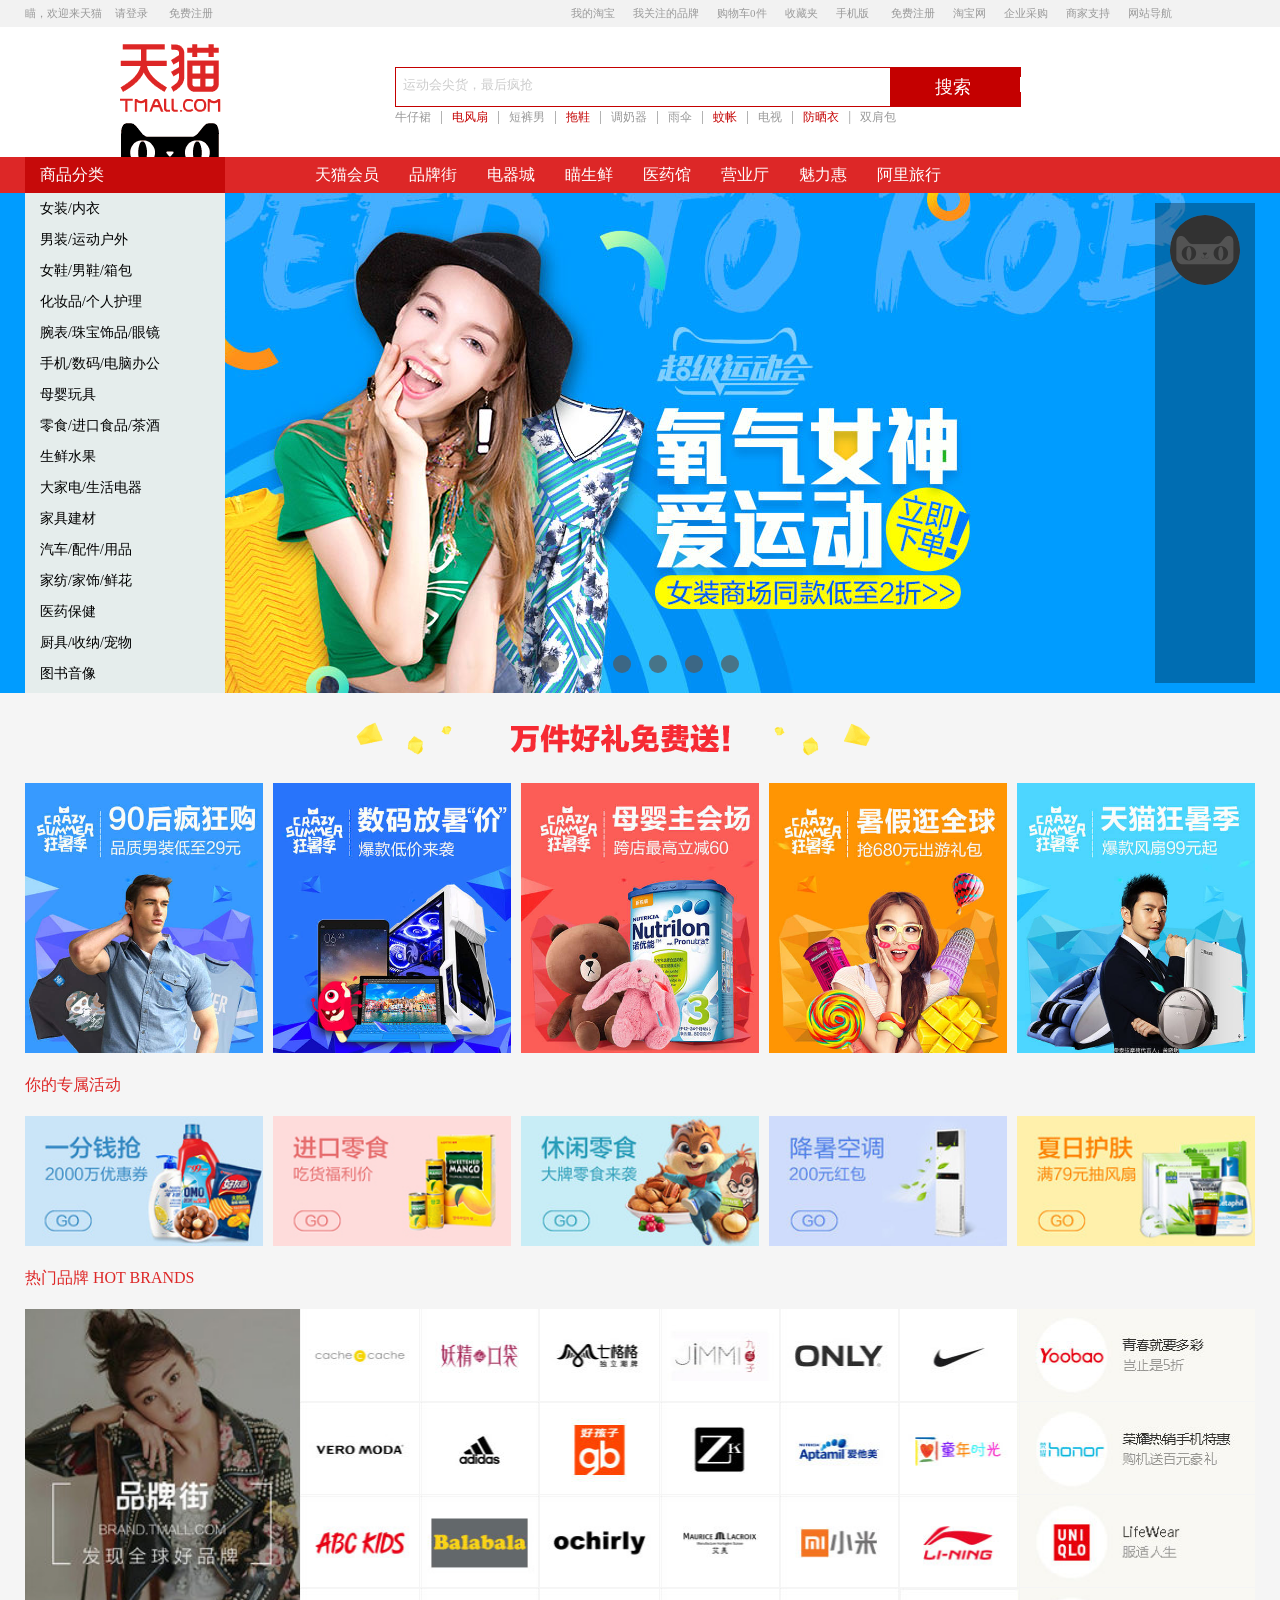
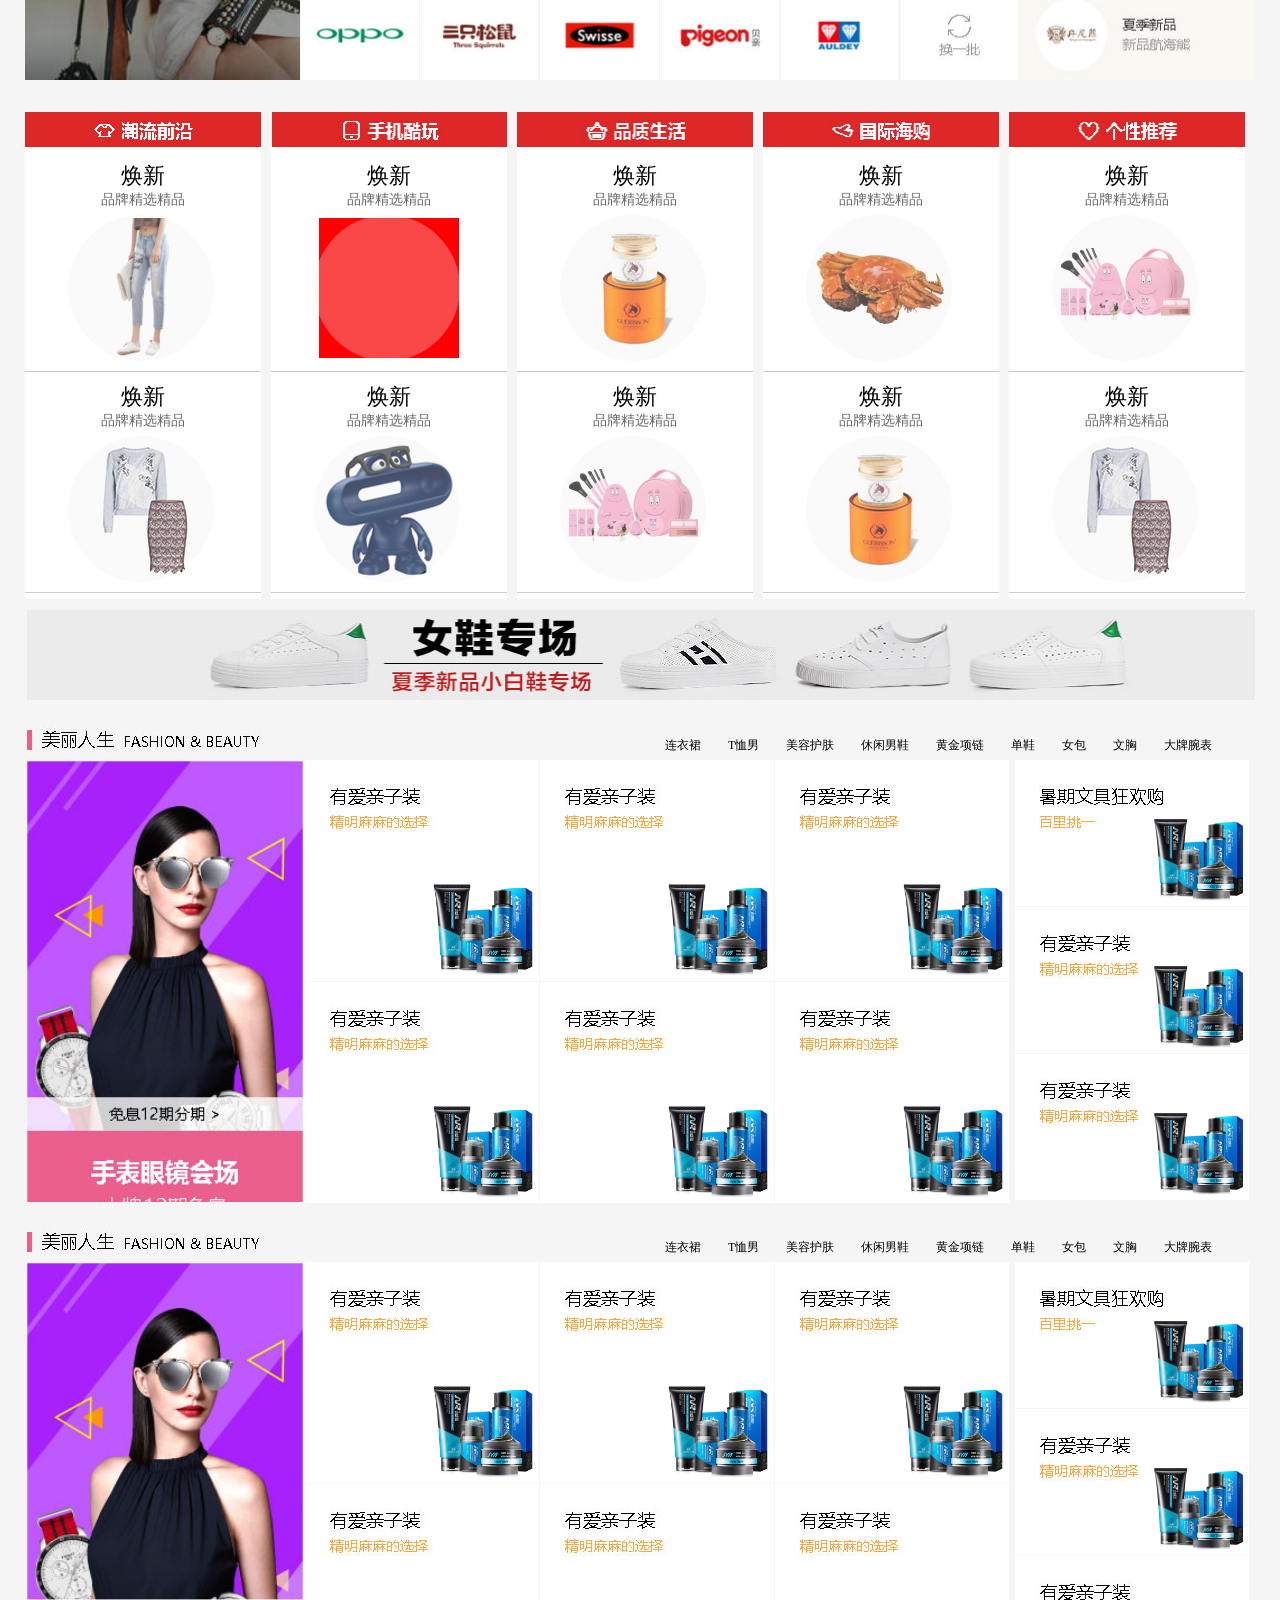
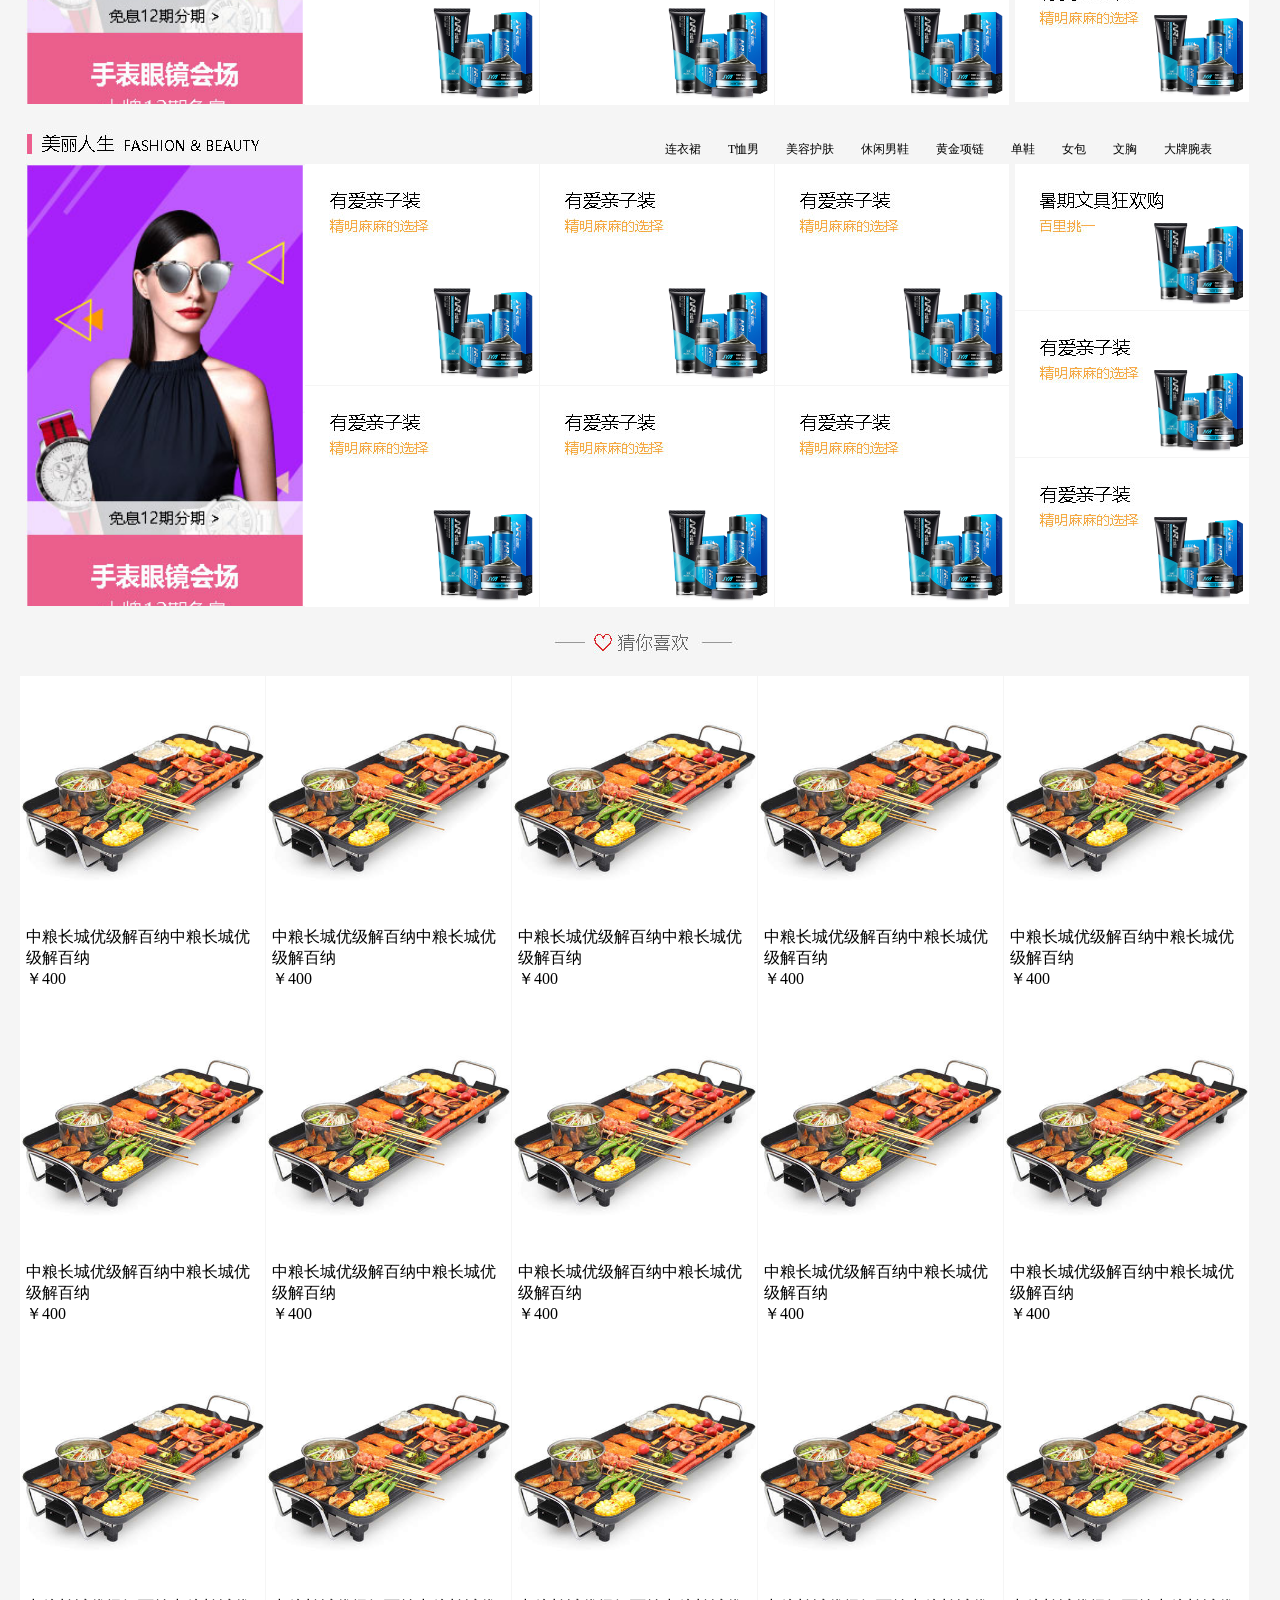
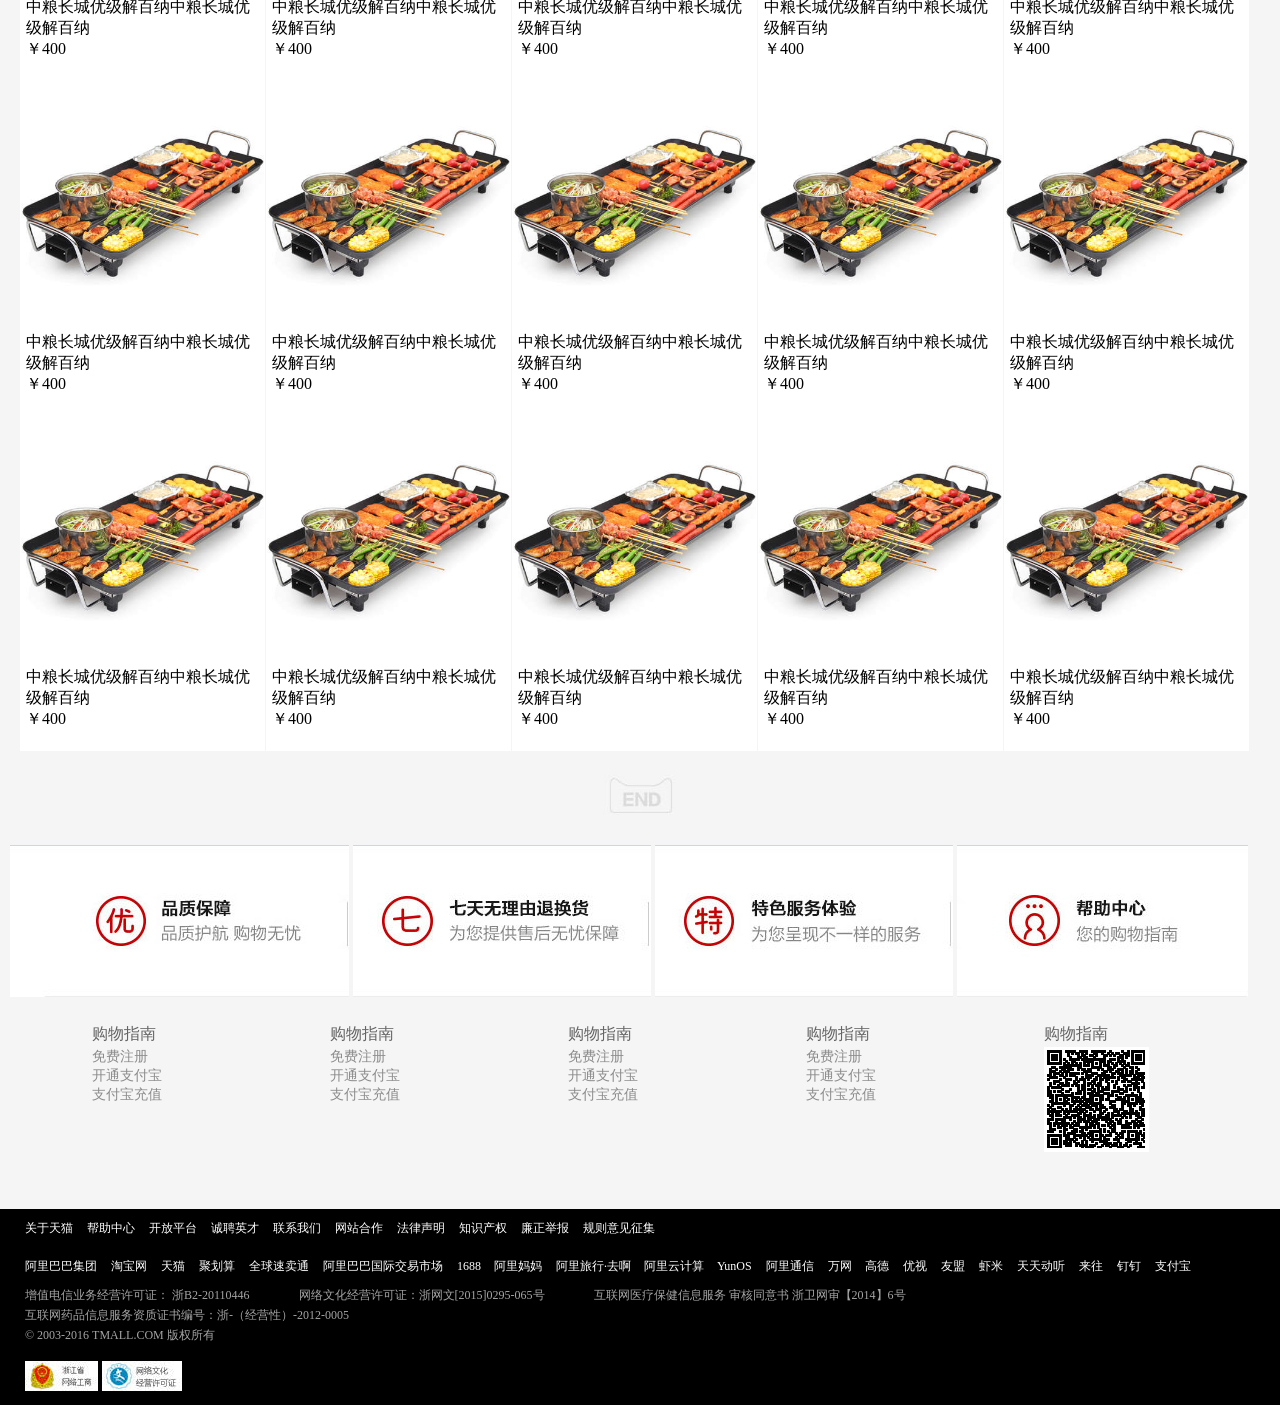
==== index.html @ 9fd73466 "'tianmao'" ====
<!DOCTYPE HTML PUBLIC "-//W3C//DTD HTML 4.01//EN" "http://www.w3.org/TR/html4/strict.dtd">
<html lang="en">
<head>
	<meta http-equiv="Content-Type" content="text/html;charset=UTF-8">
	<title>Document</title>
    <link rel="stylesheet" href="css/index.css">
    
    <script src="js/function.js"></script>
    <script src="js/hover.js"></script>
    <script src="js/animate.js"></script>
    <script src="js/index.js"></script>
</head>
<body>
<!-- 顶部内容开始 -->
<div class="top-box">
	<div class="top-mid">
		<div class="top-left" style="">
		    <span>瞄，欢迎来天猫</span>
            <a href="">请登录</a>
            <a href="">免费注册</a>
        </div>
        <div class="top-right">
            <div class="top-right-one toprightone" >
                 <a href="">我的淘宝</a>
                 <div class="top-right-one-xl">
                 	<a href="">已买到的宝贝</a>
                 	<a href="">已卖出的宝贝</a>
                 </div>
            </div>
            <div class="top-right-one">
                 <a href="">我关注的品牌</a>
            </div>
            <div class="top-right-one">
                 <a href="">购物车0件</a>
            </div>

            <div class="top-right-one toprightone" >
                 <a href="">收藏夹</a>
                 <div class="top-right-one-xl">
                 	<a href="">收藏的宝贝</a>
                 	<a href="">收藏的店铺</a>
                 </div>
            </div>

            <div class="top-right-two toprightone" >
                 <a href="">手机版</a>
                 <div class="top-right-one-xl1 top-right-one-xl">
                 	<img src="img/topxl.png" alt="">
                 </div>
            </div>

            <div class="top-right-one">
                 <a href="">免费注册</a>
            </div>
            <div class="top-right-one">
                 <a href="">淘宝网</a>
            </div>
            <div class="top-right-one">
                 <a href="">企业采购</a>
            </div>

            <div class="top-right-one toprightone " >
                 <a href="">商家支持</a>
                 <div class="top-right-one-xl top-right-one-xl2">
                 	<span>商家</span></br>
                 	<span>商家中心</span>
                 	<span>商家入驻</span></br>
                 	<span>运营服务</span>
                 	<span>商家品控</span></br>
                 	<span>商家中心</span>
                 	<span>商家入驻</span></br>
                 	<span>运营服务</span>
                 	<span>商家品控</span></br>
                 	<div class="xuxian">
                 	  <span>帮助</span></br>
                 	  <span>帮助中心</span>
                 	</div>
                 </div>
            </div>

            <div class="top-right-one toprightone" >
                 <a href="">网站导航</a>
                 <div class="top-right-one-xl top-right-one-xl3">
                 	<div class="top-right-one-xl31">
                 		<span>商家</span></br>
                 	<span>商家中心</span>
                 	<span>商家入驻</span></br>
                 	<span>运营服务</span>
                 	<span>商家品控</span></br>
                 	<span>商家中心</span>
                 	<span>商家入驻</span></br>
                 	<span>运营服务</span>
                 	<span>商家品控</span></br>
                 	</div>
                 	<div class="top-right-one-xl31">
                 		<span>商家</span></br>
                 	<span>商家中心</span>
                 	<span>商家入驻</span></br>
                 	<span>运营服务</span>
                 	<span>商家品控</span></br>
                 	<span>商家中心</span>
                 	<span>商家入驻</span></br>
                 	<span>运营服务</span>
                 	<span>商家品控</span></br>
                 	</div>
                 	<div class="top-right-one-xl31 top-right-one-xl33">
                 		<span>商家</span></br>
                 	<span>商家中心</span>
                 	<span>商家入驻</span></br>
                 	<span>运营服务</span>
                 	<span>商家品控</span></br>
                 	<span>商家中心</span>
                 	<span>商家入驻</span></br>
                 	<span>运营服务</span>
                 	<span>商家品控</span></br>
                 	</div>
                 	<div class="top-right-one-xl31  top-right-one-xl32">
                 		<span>商家</span></br>
                 	<span>商家中心</span>
                 	<span>商家入驻</span></br>
                 	<span>运营服务</span>
                 	<span>商家品控</span></br>
                 	<span>商家中心</span>
                 	<span>商家入驻</span></br>
                 	<span>运营服务</span>
                 	<span>商家品控</span></br>
                 	</div>
                 </div>
            </div>
        </div>
	</div>
</div>
<!-- 顶部内容结束 -->
<!-- search部分开始 -->
<div class="search-box">
	<div class="search-mid">
		<img src="img/logo.gif" style="float:left;">
		<div class="search-mid-right">
			<div class="search">
			    <input type="text" name="search-left" size="78" value="  运动会尖货，最后疯抢"style="margin-top:9px;" >

			    <div class="search-right">
			    	<span>搜索</span>
			    </div>
			</div>
			<div class="search-right-foot">
				<a href="">牛仔裙</a>
					<span>|</span>
				<a href="" class="style1">电风扇</a>
					<span>|</span>
				<a href="">短裤男</a>
					<span>|</span>
				<a href="" class="style1">拖鞋</a>
					<span>|</span>
				<a href="">调奶器</a>
					<span>|</span>
				<a href="">雨伞</a>
					<span>|</span>
				<a href="" class="style1">蚊帐</a>
					<span>|</span>
				<a href="">电视</a>
					<span>|</span>
				<a href="" class="style1">防晒衣</a>
					<span>|</span>
				<a href="">双肩包</a>
			</div>
		</div>
	</div>
</div>
<!-- search部分结束 -->
<!-- 导航部分开始 -->
<div class="navigation-box">
	<div class="navigation-mid">
		<div class="navigation-left">
			<span class="navigation-left-zi">商品分类</span>
		</div>
		<div class="navigation-right">
		    <div class="navigation-right1">
		         <a href=""><img src="img/tianmaoc.png" alt=""></a>
		         <img src="img/xiaomao.png" class="xiaomao" alt="">
		    </div>
		    <div class="navigation-right1">
		         <a href=""><img src="img/tianmaogj.png" alt=""></a>
		         <img src="img/xiaomao.png" class="xiaomao" alt="">
		    </div>
		    <div class="navigation-right1">
		        <a href="">天猫会员</a>
		        <img src="img/xiaomao.png" class="xiaomao" alt="">
		    </div>
		    <div class="navigation-right1">
		        <a href="">品牌街</a>
		        <img src="img/xiaomao.png" class="xiaomao" alt="">
		    </div>
		    <div class="navigation-right1">
		        <a href="">电器城</a>
		        <img src="img/xiaomao.png" class="xiaomao" alt="">
		    </div>
		    <div class="navigation-right1">
		        <a href="">瞄生鲜</a>
		        <img src="img/xiaomao.png" class="xiaomao" alt="">
		    </div>
		    <div class="navigation-right1">
		        <a href="">医药馆</a>
		        <img src="img/xiaomao.png" class="xiaomao" alt="">
		    </div>
		    <div class="navigation-right1">
		        <a href="">营业厅</a>
		        <img src="img/xiaomao.png" class="xiaomao" alt="">
		    </div>
		    <div class="navigation-right1">
		        <a href="">魅力惠</a>
		        <img src="img/xiaomao.png" class="xiaomao" alt="">
		    </div>
		    <div class="navigation-right1">
		        <a href="">阿里旅行</a>
		        <img src="img/xiaomao.png" class="xiaomao" alt="">
		    </div>
		    </div>
	    </div>
    </div>
</div>
<!-- 导航部分结束 -->
<!-- banner部分开始 -->
<div style="position:relative;">
   <div class="banner-bo">
       <a href="">
       <div class="banner-box banner-box1">
	       <div class="bj bannerbeijin1"></div>
       </div>
       </a>	
       <a href="">
       <div class="banner-box banner-box2">
	       <div class="bj bannerbeijin2"></div>
       </div>
       </a>
       <a href="">	   
       <div class="banner-box banner-box3">
	       <div class="bj bannerbeijin3"></div>
       </div>
       </a>
       <a href="">
       <div class="banner-box banner-box4">
	       <div class="bj bannerbeijin4"></div>
       </div>
       </a>
       <a href="">
       <div class="banner-box banner-box5">
	       <div class="bj bannerbeijin5"></div>
       </div>
       </a>
       <a href="">
       <div class="banner-box banner-box6">
	       <div class="bj bannerbeijin6"></div>
       </div>
       </a>
       <ul class="bbn">
       	<li></li>
       	<li></li>
       	<li></li>
       	<li></li>
       	<li></li>
       	<li></li>
       </ul>
   </div>
   <div class="banner-left">
        <div class="li1">
			<a href=""><div class="banner-left1">女装/内衣</div></a>
			<div class="yc">
				<div class="yc1">
					<div class="yc1-min">
					   <div class="yc1m">当季流行
					   </div>
					   <div class="yc1s">
					   	<span>秋季皮衣</span>
					   	<span>时尚大衣</span>
					   	<span>秋季皮草</span>
					   	<span>秋季皮裤</span>
					   	<span>秋季翻毛</span>
					   	<span>秋季流苏</span>
					   	<span>秋季真皮皮革</span>
					   	<span>秋季真皮</span>
					   </div>
					</div>
					<div class="yc1-min"><div>精选上装</div></div>
					<div class="yc1-min">烂漫裙装</div>
					<div class="yc1-min">女士下装</div>
					<div class="yc1-min">特色女装</div>
					<div class="yc1-min">文胸塑身</div>
					<div class="yc1-min">家居服</div>
					<div class="yc1-min">内裤背心</div>
					<div class="yc1-min">袜类</div>
				</div>
                <div class="yc2"></div>
			</div>
	    </div>
	    <div class="li1">
			<a href=""><div class="banner-left1">男装/运动户外</div></a>
			<div class="yc"></div>
	    </div>
		<div class="li1">	
			<a href=""><div class="banner-left1">女鞋/男鞋/箱包</div></a>
			<div class="yc"></div>
	    </div>
		<div class="li1">	
			<a href=""><div class="banner-left1">化妆品/个人护理</div></a>
			<div class="yc"></div>
	    </div>
		<div class="li1">	
			<a href=""><div class="banner-left1">腕表/珠宝饰品/眼镜</div></a>
			<div class="yc"></div>
	    </div>
		<div class="li1">	
			<a href=""><div class="banner-left1">手机/数码/电脑办公</div></a>
			<div class="yc"></div>
	    </div>
		<div class="li1">	
			<a href=""><div class="banner-left1">母婴玩具</div></a>
			<div class="yc"></div>
	    </div>
		<div class="li1">	
			<a href=""><div class="banner-left1">零食/进口食品/茶酒</div></a>
			<div class="yc"></div>
	    </div>
		<div class="li1">	
			<a href=""><div class="banner-left1">生鲜水果</div></a>
			<div class="yc"></div>
	    </div>
		<div class="li1">	
			<a href=""><div class="banner-left1">大家电/生活电器</div></a>
			<div class="yc"></div>
	    </div>
		<div class="li1">	
			<a href=""><div class="banner-left1">家具建材</div></a>
			<div class="yc"></div>
	    </div>
		<div class="li1">	
			<a href=""><div class="banner-left1">汽车/配件/用品</div></a>
			<div class="yc"></div>
	    </div>
		<div class="li1">	
			<a href=""><div class="banner-left1">家纺/家饰/鲜花</div></a>
			<div class="yc"></div>
	    </div>
		<div class="li1">	
			<a href=""><div class="banner-left1">医药保健</div></a>
			<div class="yc"></div>
	    </div>
		<div class="li1">	
			<a href=""><div class="banner-left1">厨具/收纳/宠物</div></a>
			<div class="yc"></div>
	    </div>
		<div class="li1">	
			<a href=""><div class="banner-left1">图书音像</div></a>
			<div class="yc"></div>
	    </div>
	</div> 
	<!-- <img src="img/yashua.jpg" style="position:absolute; bottom:10px; right:0;" alt=""> -->
<!-- 	<div class="banner-mid">
	     <img src="img/bannermid1" alt="">
	     <img src="img/bannermid2" alt="">
	</div> -->
	<div class="banner-right">
        <div class="banner-rightd"></div>
	    <div class="banner-right1">
	    </div>
	    <!-- <div class="banner-rightt">
	    	<span>hi你好</span>
	    </div> -->
	</div>
</div>
<!-- banner部分结束 -->
<!-- content部分开始 -->
<!-- content-1部分开始 -->

<div class="content1-box floor">
	<img src="img/wanjian.png" style="margin-left:295px;margin-top:25px;" alt="">
</div>
<!-- content-1部分结束 -->
<!-- content-2部分开始 -->
<div class="content-2-box floor">
	<div class="content-2-little">
	    <img src="img/wanjian1.jpg" class="wanjian2-little-img">
	</div>
	<div class="content-2-little">
		<img src="img/wanjian2.jpg" class="wanjian2-little-img">
	</div>
	<div class="content-2-little">
		<img src="img/wanjian3.jpg" class="wanjian2-little-img">
	</div>
	<div class="content-2-little">
		<img src="img/wanjian4.jpg" class="wanjian2-little-img">
	</div>
	<div class="content-2-little" style="margin-right:0;">
		<img src="img/wanjian5.jpg" class="wanjian2-little-img">
	</div>
</div>
<!-- content-2部分结束 -->
<!-- content-3部分开始 -->
<div class="content-3-box floor">
	<span>你的专属活动</span>
</div>
<!-- content-3部分结束 -->
<!-- content-4部分开始 -->
<div class="content-4-box floor">
	<div class="content-4-little">
	    <img src="img/nide1.jpg" class="wanjian4-little-img">
	</div>
	<div class="content-4-little">
		<img src="img/nide2.jpg" class="wanjian4-little-img">
	</div>
	<div class="content-4-little">
		<img src="img/nide3.jpg" class="wanjian4-little-img">
	</div>
	<div class="content-4-little">
		<img src="img/nide4.jpg" class="wanjian4-little-img">
	</div>
	<div class="content-4-little" style="margin-right:0;">
		<img src="img/nide5.jpg" class="wanjian4-little-img">
	</div>
</div>
<!-- content-4部分结束 -->
<!-- content-5部分开始 -->
<div class="content-5-box">
	<span>热门品牌 HOT BRANDS</span>
</div>
<!-- content-5部分结束 -->
<!-- content-6部分开始 -->
<div class="content-6-box floor">
	<div class="content-6-left">
		<img src="img/content-6-left.jpg" alt="">
		


	</div>
	<div class="content-6-center">
		<div class="content-6-center-little">
			<img src="img/a1.jpg" alt="">
			<div class="content-6-center-littlezz">
			</div>
			<div class="content-6-center-littlezx">
				<span>优惠卷 ￥50</span>
				<div class="dijijinru">点击进入</div>
			</div>
		</div>
		<div class="content-6-center-little">
		
			<img src="img/a02.jpg" alt="">
			<div class="content-6-center-littlezz">
			</div>
			<div class="content-6-center-littlezx">
				<span>优惠卷 ￥50</span>
				<div class="dijijinru">点击进入</div>
			</div>
		</div>
		<div class="content-6-center-little">
			<img src="img/a03.jpg" alt="">
			<div class="content-6-center-littlezz">
			</div>
			<div class="content-6-center-littlezx">
				<span>优惠卷 ￥50</span>
				<div class="dijijinru">点击进入</div>
			</div>
		</div>
		<div class="content-6-center-little">
			<img src="img/a04.jpg" alt="">
			<div class="content-6-center-littlezz">
			</div>
			<div class="content-6-center-littlezx">
				<span>优惠卷 ￥50</span>
				<div class="dijijinru">点击进入</div>
			</div>
		</div>
		<div class="content-6-center-little">
			<img src="img/a05.jpg" alt="">
			<div class="content-6-center-littlezz">
			</div>
			<div class="content-6-center-littlezx">
				<span>优惠卷 ￥50</span>
				<div class="dijijinru">点击进入</div>
			</div>
		</div>
		<div class="content-6-center-little">
			<img src="img/a06.jpg" alt="">
			<div class="content-6-center-littlezz">
			</div>
			<div class="content-6-center-littlezx">
				<span>优惠卷 ￥50</span>
				<div class="dijijinru">点击进入</div>
			</div>
		</div>
		<div class="content-6-center-little">
			<img src="img/a07.jpg" alt="">
			<div class="content-6-center-littlezz">
			</div>
			<div class="content-6-center-littlezx">
				<span>优惠卷 ￥50</span>
				<div class="dijijinru">点击进入</div>
			</div>
		</div>
		<div class="content-6-center-little">
			<img src="img/a08.jpg" alt="">
			<div class="content-6-center-littlezz">
			</div>
			<div class="content-6-center-littlezx">
				<span>优惠卷 ￥50</span>
				<div class="dijijinru">点击进入</div>
			</div>
		</div>
		<div class="content-6-center-little">
			<img src="img/a09.jpg" alt="">
			<div class="content-6-center-littlezz">
			</div>
			<div class="content-6-center-littlezx">
				<span>优惠卷 ￥50</span>
				<div class="dijijinru">点击进入</div>
			</div>
		</div>
		<div class="content-6-center-little">
			<img src="img/a10.jpg" alt="">
			<div class="content-6-center-littlezz">
			</div>
			<div class="content-6-center-littlezx">
				<span>优惠卷 ￥50</span>
				<div class="dijijinru">点击进入</div>
			</div>
		</div>
		<div class="content-6-center-little">
			<img src="img/a11.jpg" alt="">
			<div class="content-6-center-littlezz">
			</div>
			<div class="content-6-center-littlezx">
				<span>优惠卷 ￥50</span>
				<div class="dijijinru">点击进入</div>
			</div>
		</div>
		<div class="content-6-center-little">
			<img src="img/a12.jpg" alt="">
			<div class="content-6-center-littlezz">
			</div>
			<div class="content-6-center-littlezx">
				<span>优惠卷 ￥50</span>
				<div class="dijijinru">点击进入</div>
			</div>
		</div>
		<div class="content-6-center-little">
			<img src="img/a13.jpg" alt="">
			<div class="content-6-center-littlezz">
			</div>
			<div class="content-6-center-littlezx">
				<span>优惠卷 ￥50</span>
				<div class="dijijinru">点击进入</div>
			</div>
		</div>
		<div class="content-6-center-little">
			<img src="img/a14.jpg" alt="">
			<div class="content-6-center-littlezz">
			</div>
			<div class="content-6-center-littlezx">
				<span>优惠卷 ￥50</span>
				<div class="dijijinru">点击进入</div>
			</div>
		</div>
		<div class="content-6-center-little">
			<img src="img/a15.jpg" alt="">
			<div class="content-6-center-littlezz">
			</div>
			<div class="content-6-center-littlezx">
				<span>优惠卷 ￥50</span>
				<div class="dijijinru">点击进入</div>
			</div>
		</div>
		<div class="content-6-center-little">
			<img src="img/a16.jpg" alt="">
			<div class="content-6-center-littlezz">
			</div>
			<div class="content-6-center-littlezx">
				<span>优惠卷 ￥50</span>
				<div class="dijijinru">点击进入</div>
			</div>
		</div>
		<div class="content-6-center-little">
			<img src="img/a17.jpg" alt="">
			<div class="content-6-center-littlezz">
			</div>
			<div class="content-6-center-littlezx">
				<span>优惠卷 ￥50</span>
				<div class="dijijinru">点击进入</div>
			</div>
		</div>
		<div class="content-6-center-little">
			<img src="img/a18.jpg" alt="">
			<div class="content-6-center-littlezz">
			</div>
			<div class="content-6-center-littlezx">
				<span>优惠卷 ￥50</span>
				<div class="dijijinru">点击进入</div>
			</div>
		</div>
		<div class="content-6-center-little">
			<img src="img/a19.jpg" alt="">
			<div class="content-6-center-littlezz">
			</div>
			<div class="content-6-center-littlezx">
				<span>优惠卷 ￥50</span>
				<div class="dijijinru">点击进入</div>
			</div>
		</div>
		<div class="content-6-center-little">
			<img src="img/a20.jpg" alt="">
			<div class="content-6-center-littlezz">
			</div>
			<div class="content-6-center-littlezx">
				<span>优惠卷 ￥50</span>
				<div class="dijijinru">点击进入</div>
			</div>
		</div>
		<div class="content-6-center-little">
			<img src="img/a21.jpg" alt="">
			<div class="content-6-center-littlezz">
			</div>
			<div class="content-6-center-littlezx">
				<span>优惠卷 ￥50</span>
				<div class="dijijinru">点击进入</div>
			</div>
		</div>
		<div class="content-6-center-little">
			<img src="img/a22.jpg" alt="">
			<div class="content-6-center-littlezz">
			</div>
			<div class="content-6-center-littlezx">
				<span>优惠卷 ￥50</span>
				<div class="dijijinru">点击进入</div>
			</div>
		</div>
		<div class="content-6-center-little">
			<img src="img/a23.jpg" alt="">
			<div class="content-6-center-littlezz">
			</div>
			<div class="content-6-center-littlezx">
				<span>优惠卷 ￥50</span>
				<div class="dijijinru">点击进入</div>
			</div>
		</div>
		<div class="content-6-center-little">
			<img src="img/a24.jpg" alt="">
			<div class="content-6-center-littlezz">
			</div>
			<div class="content-6-center-littlezx">
				<span>优惠卷 ￥50</span>
				<div class="dijijinru">点击进入</div>
			</div>
		</div>
	</div>
	<div class="content-6-right">
		<div class="content-6-right-little">
			<img src="img/b01.jpg" alt="">
		</div>
		<div class="content-6-right-little">
			<img src="img/b02.jpg" alt="">
		</div>
		<div class="content-6-right-little">
			<img src="img/b03.jpg" alt="">
		</div>
		<div class="content-6-right-little">
			<img src="img/b04.jpg" alt="">
		</div>
	</div>
</div>
<!-- content-6部分结束 -->

<!-- content-7部分开始-->
<div class="content-7-box floor">
	<div class="content-7-middle">
	   <img src="img/content-7-1.jpg" alt="">
	   <div  class="content-7-middlel">
	     <div class="content-7-middlez">焕新</div>
	     <div  class="content-7-middlez1">品牌精选精品</div>
	   	 <div  class="content-7-middlezz"><img src="img/content71.jpg" alt=""></div>
	   	 <div class="content-7zz"></div>
	   </div> 
	   <div  class="content-7-middlel">
	     <div class="content-7-middlez">焕新</div>
	     <div  class="content-7-middlez1">品牌精选精品</div>
	   	 <div  class="content-7-middlezz"><img src="img/content72.jpg" alt=""></div>
	   	 <div class="content-7zz"></div>
	   </div>	
	</div>

    <div class="content-7-middle">
	   <img src="img/content-7-2.jpg" alt="">
	   <div  class="content-7-middlel">
	     <div class="content-7-middlez">焕新</div>
	     <div  class="content-7-middlez1">品牌精选精品</div>
	   	 <div  class="content-7-middlezz"><img src="img/content73.jpg" alt=""></div>
	   	 <div class="content-7zz"></div>
	   </div> 
	   <div  class="content-7-middlel">
	     <div class="content-7-middlez">焕新</div>
	     <div  class="content-7-middlez1">品牌精选精品</div>
	   	 <div  class="content-7-middlezz"><img src="img/content74.jpg" alt=""></div>
	   	 <div class="content-7zz"></div>
	   </div>	
	</div>

	<div class="content-7-middle">
	   <img src="img/content-7-3.jpg" alt="">
	   <div  class="content-7-middlel">
	     <div class="content-7-middlez">焕新</div>
	     <div  class="content-7-middlez1">品牌精选精品</div>
	   	 <div  class="content-7-middlezz"><img src="img/content78.jpg" alt=""></div>
	   	 <div class="content-7zz"></div>
	   </div> 
	   <div  class="content-7-middlel">
	     <div class="content-7-middlez">焕新</div>
	     <div  class="content-7-middlez1">品牌精选精品</div>
	   	 <div  class="content-7-middlezz"><img src="img/content76.jpg" alt=""></div>
	   	 <div class="content-7zz"></div>
	   </div>	
	</div>

	<div class="content-7-middle">
	   <img src="img/content-7-4.jpg" alt="">
	   <div  class="content-7-middlel">
	     <div class="content-7-middlez">焕新</div>
	     <div  class="content-7-middlez1">品牌精选精品</div>
	   	 <div  class="content-7-middlezz"><img src="img/content77.jpg" alt=""></div>
	   	 <div class="content-7zz"></div>
	   </div> 
	   <div  class="content-7-middlel">
	     <div class="content-7-middlez">焕新</div>
	     <div  class="content-7-middlez1">品牌精选精品</div>
	   	 <div  class="content-7-middlezz"><img src="img/content78.jpg" alt=""></div>
	   	 <div class="content-7zz"></div>
	   </div>	 
	</div>
	<div class="content-7-middle">
	   <img src="img/content-7-5.jpg" alt="">
	   <div  class="content-7-middlel">
	     <div class="content-7-middlez">焕新</div>
	     <div  class="content-7-middlez1">品牌精选精品</div>
	   	 <div  class="content-7-middlezz"><img src="img/content76.jpg" alt=""></div>
	   	 <div class="content-7zz"></div>
	   </div> 
	   <div  class="content-7-middlel">
	     <div class="content-7-middlez">焕新</div>
	     <div  class="content-7-middlez1">品牌精选精品</div>
	   	 <div  class="content-7-middlezz"><img src="img/content72.jpg" alt=""></div>
	   	 <div class="content-7zz"></div>
	   </div>	
	</div>

</div>
<!-- content-7部分结束-->
<!-- content-8部分开始 -->
 <div class="content-8-box ">
 	<img src="img/content-7.jpg" alt="">
 </div>
<!-- content-8部分结束 -->
<!-- content-9部分开始 -->
 <div class="content-9-box floor">
 	<div class="content-9-top">
 		<img src="img/content-9.jpg" alt="">
 		<div class="content-9-top-right">
 			<a href="">连衣裙</a>
 			<a href="">T恤男</a>
 			<a href="">美容护肤</a>
 			<a href="">休闲男鞋</a>
 			<a href="">黄金项链</a>
 			<a href="">单鞋</a>
 			<a href="">女包</a>
 			<a href="">文胸</a>
 			<a href="">大牌腕表</a>

 		</div>
 	</div>
 	<div class="content-9-bottom">
 		<div class="content-9-bottom-left">
 			<img src="img/content-9-left.jpg" alt="">
 			<!-- <div class="content9zz"></div> -->
 		</div>
 		<div class="content-9-bottom-mid">
 		    <div class="content-9-bottom-mid1">
 		        <div class="content9ll">
 		           <img src="img/content921.jpg" alt="">
 		           <img src="img/content91.jpg" alt="" class="content9li">
 		        </div>
 		        <div class="content9ll">
 		           <img src="img/content921.jpg" alt="">
 		           <img src="img/content91.jpg" alt="" class="content9li">
 		        </div>
 		    </div>
 			<div class="content-9-bottom-mid1">
 		        <div class="content9ll">
 		           <img src="img/content921.jpg" alt="">
 		           <img src="img/content91.jpg" alt="" class="content9li">
 		        </div>
 		        <div class="content9ll">
 		           <img src="img/content921.jpg" alt="">
 		           <img src="img/content91.jpg" alt="" class="content9li">
 		        </div>
 		    </div>
 		    <div class="content-9-bottom-mid1">
 		        <div class="content9ll">
 		           <img src="img/content921.jpg" alt="">
 		           <img src="img/content91.jpg" alt="" class="content9li">
 		        </div>
 		        <div class="content9ll">
 		           <img src="img/content921.jpg" alt="">
 		           <img src="img/content91.jpg" alt="" class="content9li">
 		        </div>
 		    </div>
 		</div>
 		<div class="content-9-bottom-right">
            <div class="content9ll content9lq">
 		           <img src="img/content931.jpg" alt="">
 		           <img src="img/content91.jpg" alt="" class="content9li contentlw">
 		    </div>
 		    <div class="content9ll content9lq">
 		           <img src="img/content921.jpg" alt="">
 		           <img src="img/content91.jpg" alt="" class="content9li  contentlw">
 		    </div>
 		    <div class="content9ll content9lq">
 		           <img src="img/content921.jpg" alt="">
 		           <img src="img/content91.jpg" alt="" class="content9li  contentlw">
 		    </div>
 		</div>
 	</div>
 </div>
<!-- content-9部分结束 -->
<!-- content-9部分开始 -->
 <div class="content-9-box floor">
 	<div class="content-9-top">
 		<img src="img/content-9.jpg" alt="">
 		<div class="content-9-top-right">
 			<a href="">连衣裙</a>
 			<a href="">T恤男</a>
 			<a href="">美容护肤</a>
 			<a href="">休闲男鞋</a>
 			<a href="">黄金项链</a>
 			<a href="">单鞋</a>
 			<a href="">女包</a>
 			<a href="">文胸</a>
 			<a href="">大牌腕表</a>

 		</div>
 	</div>
 	<div class="content-9-bottom">
 		<div class="content-9-bottom-left">
 			<img src="img/content-9-left.jpg" alt="">
 			<!-- <div class="content9zz"></div> -->
 		</div>
 		<div class="content-9-bottom-mid">
 		    <div class="content-9-bottom-mid1">
 		        <div class="content9ll">
 		           <img src="img/content921.jpg" alt="">
 		           <img src="img/content91.jpg" alt="" class="content9li">
 		        </div>
 		        <div class="content9ll">
 		           <img src="img/content921.jpg" alt="">
 		           <img src="img/content91.jpg" alt="" class="content9li">
 		        </div>
 		    </div>
 			<div class="content-9-bottom-mid1">
 		        <div class="content9ll">
 		           <img src="img/content921.jpg" alt="">
 		           <img src="img/content91.jpg" alt="" class="content9li">
 		        </div>
 		        <div class="content9ll">
 		           <img src="img/content921.jpg" alt="">
 		           <img src="img/content91.jpg" alt="" class="content9li">
 		        </div>
 		    </div>
 		    <div class="content-9-bottom-mid1">
 		        <div class="content9ll">
 		           <img src="img/content921.jpg" alt="">
 		           <img src="img/content91.jpg" alt="" class="content9li">
 		        </div>
 		        <div class="content9ll">
 		           <img src="img/content921.jpg" alt="">
 		           <img src="img/content91.jpg" alt="" class="content9li">
 		        </div>
 		    </div>
 		</div>
 		<div class="content-9-bottom-right">
            <div class="content9ll content9lq">
 		           <img src="img/content931.jpg" alt="">
 		           <img src="img/content91.jpg" alt="" class="content9li contentlw">
 		    </div>
 		    <div class="content9ll content9lq">
 		           <img src="img/content921.jpg" alt="">
 		           <img src="img/content91.jpg" alt="" class="content9li  contentlw">
 		    </div>
 		    <div class="content9ll content9lq">
 		           <img src="img/content921.jpg" alt="">
 		           <img src="img/content91.jpg" alt="" class="content9li  contentlw">
 		    </div>
 		</div>
 	</div>
 </div>
<!-- content-9部分结束 -->
<!-- content-9部分开始 -->
 <div class="content-9-box floor">
 	<div class="content-9-top">
 		<img src="img/content-9.jpg" alt="">
 		<div class="content-9-top-right">
 			<a href="">连衣裙</a>
 			<a href="">T恤男</a>
 			<a href="">美容护肤</a>
 			<a href="">休闲男鞋</a>
 			<a href="">黄金项链</a>
 			<a href="">单鞋</a>
 			<a href="">女包</a>
 			<a href="">文胸</a>
 			<a href="">大牌腕表</a>

 		</div>
 	</div>
 	<div class="content-9-bottom">
 		<div class="content-9-bottom-left">
 			<img src="img/content-9-left.jpg" alt="">
 			<!-- <div class="content9zz"></div> -->
 		</div>
 		<div class="content-9-bottom-mid">
 		    <div class="content-9-bottom-mid1">
 		        <div class="content9ll">
 		           <img src="img/content921.jpg" alt="">
 		           <img src="img/content91.jpg" alt="" class="content9li">
 		        </div>
 		        <div class="content9ll">
 		           <img src="img/content921.jpg" alt="">
 		           <img src="img/content91.jpg" alt="" class="content9li">
 		        </div>
 		    </div>
 			<div class="content-9-bottom-mid1">
 		        <div class="content9ll">
 		           <img src="img/content921.jpg" alt="">
 		           <img src="img/content91.jpg" alt="" class="content9li">
 		        </div>
 		        <div class="content9ll">
 		           <img src="img/content921.jpg" alt="">
 		           <img src="img/content91.jpg" alt="" class="content9li">
 		        </div>
 		    </div>
 		    <div class="content-9-bottom-mid1">
 		        <div class="content9ll">
 		           <img src="img/content921.jpg" alt="">
 		           <img src="img/content91.jpg" alt="" class="content9li">
 		        </div>
 		        <div class="content9ll">
 		           <img src="img/content921.jpg" alt="">
 		           <img src="img/content91.jpg" alt="" class="content9li">
 		        </div>
 		    </div>
 		</div>
 		<div class="content-9-bottom-right">
            <div class="content9ll content9lq">
 		           <img src="img/content931.jpg" alt="">
 		           <img src="img/content91.jpg" alt="" class="content9li contentlw">
 		    </div>
 		    <div class="content9ll content9lq">
 		           <img src="img/content921.jpg" alt="">
 		           <img src="img/content91.jpg" alt="" class="content9li  contentlw">
 		    </div>
 		    <div class="content9ll content9lq">
 		           <img src="img/content921.jpg" alt="">
 		           <img src="img/content91.jpg" alt="" class="content9li  contentlw">
 		    </div>
 		</div>
 	</div>
 </div>
<!-- content-9部分结束 -->
<!-- content-10部分开始 -->
<div class="content10-box"><img src="img/content10.jpg" alt=""></div>
<!-- content-10部分结束 -->
<!-- content11部分开始 -->
<div class="content11-box floor">
	<div class="content11-1">
		<div class="content11-11"><img src="img/content11-11.jpg" alt=""></div>
		<div class="content11-12">中粮长城优级解百纳中粮长城优级解百纳</br>￥400
		</div>
	</div>
	<div class="content11-1">
		<div class="content11-11"><img src="img/content11-11.jpg" alt=""></div>
		<div class="content11-12">中粮长城优级解百纳中粮长城优级解百纳</br>￥400
		</div>
	</div>
	<div class="content11-1">
		<div class="content11-11"><img src="img/content11-11.jpg" alt=""></div>
		<div class="content11-12">中粮长城优级解百纳中粮长城优级解百纳</br>￥400
		</div>
	</div>
	<div class="content11-1">
		<div class="content11-11"><img src="img/content11-11.jpg" alt=""></div>
		<div class="content11-12">中粮长城优级解百纳中粮长城优级解百纳</br>￥400
		</div>
	</div>
	<div class="content11-1">
		<div class="content11-11"><img src="img/content11-11.jpg" alt=""></div>
		<div class="content11-12">中粮长城优级解百纳中粮长城优级解百纳</br>￥400
		</div>
	</div>
</div>
<div class="content11-box">
	<div class="content11-1">
		<div class="content11-11"><img src="img/content11-11.jpg" alt=""></div>
		<div class="content11-12">中粮长城优级解百纳中粮长城优级解百纳</br>￥400
		</div>
	</div>
	<div class="content11-1">
		<div class="content11-11"><img src="img/content11-11.jpg" alt=""></div>
		<div class="content11-12">中粮长城优级解百纳中粮长城优级解百纳</br>￥400
		</div>
	</div>
	<div class="content11-1">
		<div class="content11-11"><img src="img/content11-11.jpg" alt=""></div>
		<div class="content11-12">中粮长城优级解百纳中粮长城优级解百纳</br>￥400
		</div>
	</div>
	<div class="content11-1">
		<div class="content11-11"><img src="img/content11-11.jpg" alt=""></div>
		<div class="content11-12">中粮长城优级解百纳中粮长城优级解百纳</br>￥400
		</div>
	</div>
	<div class="content11-1">
		<div class="content11-11"><img src="img/content11-11.jpg" alt=""></div>
		<div class="content11-12">中粮长城优级解百纳中粮长城优级解百纳</br>￥400
		</div>
	</div>
</div>
<div class="content11-box">
	<div class="content11-1">
		<div class="content11-11"><img src="img/content11-11.jpg" alt=""></div>
		<div class="content11-12">中粮长城优级解百纳中粮长城优级解百纳</br>￥400
		</div>
	</div>
	<div class="content11-1">
		<div class="content11-11"><img src="img/content11-11.jpg" alt=""></div>
		<div class="content11-12">中粮长城优级解百纳中粮长城优级解百纳</br>￥400
		</div>
	</div>
	<div class="content11-1">
		<div class="content11-11"><img src="img/content11-11.jpg" alt=""></div>
		<div class="content11-12">中粮长城优级解百纳中粮长城优级解百纳</br>￥400
		</div>
	</div>
	<div class="content11-1">
		<div class="content11-11"><img src="img/content11-11.jpg" alt=""></div>
		<div class="content11-12">中粮长城优级解百纳中粮长城优级解百纳</br>￥400
		</div>
	</div>
	<div class="content11-1">
		<div class="content11-11"><img src="img/content11-11.jpg" alt=""></div>
		<div class="content11-12">中粮长城优级解百纳中粮长城优级解百纳</br>￥400
		</div>
	</div>
</div>
<div class="content11-box">
	<div class="content11-1">
		<div class="content11-11"><img src="img/content11-11.jpg" alt=""></div>
		<div class="content11-12">中粮长城优级解百纳中粮长城优级解百纳</br>￥400
		</div>
	</div>
	<div class="content11-1">
		<div class="content11-11"><img src="img/content11-11.jpg" alt=""></div>
		<div class="content11-12">中粮长城优级解百纳中粮长城优级解百纳</br>￥400
		</div>
	</div>
	<div class="content11-1">
		<div class="content11-11"><img src="img/content11-11.jpg" alt=""></div>
		<div class="content11-12">中粮长城优级解百纳中粮长城优级解百纳</br>￥400
		</div>
	</div>
	<div class="content11-1">
		<div class="content11-11"><img src="img/content11-11.jpg" alt=""></div>
		<div class="content11-12">中粮长城优级解百纳中粮长城优级解百纳</br>￥400
		</div>
	</div>
	<div class="content11-1">
		<div class="content11-11"><img src="img/content11-11.jpg" alt=""></div>
		<div class="content11-12">中粮长城优级解百纳中粮长城优级解百纳</br>￥400
		</div>
	</div>
</div>
<div class="content11-box">
	<div class="content11-1">
		<div class="content11-11"><img src="img/content11-11.jpg" alt=""></div>
		<div class="content11-12">中粮长城优级解百纳中粮长城优级解百纳</br>￥400
		</div>
	</div>
	<div class="content11-1">
		<div class="content11-11"><img src="img/content11-11.jpg" alt=""></div>
		<div class="content11-12">中粮长城优级解百纳中粮长城优级解百纳</br>￥400
		</div>
	</div>
	<div class="content11-1">
		<div class="content11-11"><img src="img/content11-11.jpg" alt=""></div>
		<div class="content11-12">中粮长城优级解百纳中粮长城优级解百纳</br>￥400
		</div>
	</div>
	<div class="content11-1">
		<div class="content11-11"><img src="img/content11-11.jpg" alt=""></div>
		<div class="content11-12">中粮长城优级解百纳中粮长城优级解百纳</br>￥400
		</div>
	</div>
	<div class="content11-1">
		<div class="content11-11"><img src="img/content11-11.jpg" alt=""></div>
		<div class="content11-12">中粮长城优级解百纳中粮长城优级解百纳</br>￥400
		</div>
	</div>
</div>
<!-- content11部分结束 -->
<!-- end部分开始 -->
<div class="end">
	<img src="img/end.jpg" alt="">
</div>
<!-- end部分结束 -->

<!-- bottom部分开始 -->
<div class="bottom1">
	<img src="img/bottom1.jpg" alt="">
	<img src="img/bottom2.jpg" alt="">
	<img src="img/bottom3.jpg" alt="">
	<img src="img/bottom4.jpg" alt="">
</div>
<div class="bottom2">
	<div class="bottom2-little1">
		<span>购物指南</span>
		<a href="">免费注册</a><br/>
		<a href="">开通支付宝</a><br/>
		<a href="">支付宝充值</a><br/>
	</div>
	<div class="bottom2-little1">
		<span>购物指南</span>
		<a href="">免费注册</a><br/>
		<a href="">开通支付宝</a><br/>
		<a href="">支付宝充值</a><br/>
	</div>
	<div class="bottom2-little1">
		<span>购物指南</span>
		<a href="">免费注册</a><br/>
		<a href="">开通支付宝</a><br/>
		<a href="">支付宝充值</a><br/>
	</div>
	<div class="bottom2-little1">
		<span>购物指南</span>
		<a href="">免费注册</a><br/>
		<a href="">开通支付宝</a><br/>
		<a href="">支付宝充值</a><br/>
	</div>
		<div class="bottom2-little1">
		<span>购物指南</span>
		<img src="img/ewm.png" alt="">
		
	</div>
</div>
<!-- bottom部分结束 -->
<!-- foot部分开始 -->
<div class="foot-box">
	<div class="foot-mid">
	 <a>关于天猫</a>
	 <a>帮助中心</a>
	 <a>开放平台</a>
	 <a>诚聘英才</a>
	 <a>联系我们</a>
     <a>网站合作</a>
	 <a>法律声明</a>
	 <a>知识产权</a>
	 <a>廉正举报</a>
	 <a>规则意见征集</a>
	 <br/>
	     <a>阿里巴巴集团</a>
	 <a>淘宝网</a>
	 <a>天猫</a>
	 <a>聚划算</a>
	 <a>全球速卖通</a>
     <a>阿里巴巴国际交易市场</a>
	 <a>1688 </a>
	 <a>阿里妈妈</a>
	 <a>阿里旅行·去啊 </a>
	 <a>阿里云计算 </a>
	 <a href="">YunOS</a>
	 <a href="">阿里通信</a>
	 <a href="">万网 </a>
	 <a href="">高德</a>
	 <a href="">优视</a>
	 <a href="">友盟</a>
	 <a href="">虾米</a>
	 <a href="">天天动听</a>
	 <a href="">来往</a>
	 <a href="">钉钉</a>
	 <a href="">支付宝</a>

	 <br/> 
	 <span>增值电信业务经营许可证： 浙B2-20110446</span>
	 <span>网络文化经营许可证：浙网文[2015]0295-065号</span>
	 <span>互联网医疗保健信息服务 审核同意书 浙卫网审【2014】6号</span>
	 <br/>
	 <span>互联网药品信息服务资质证书编号：浙-（经营性）-2012-0005 </span>
	 <br/>
	 <span>© 2003-2016 TMALL.COM 版权所有</span>
	 <br/>  
	 <img src="img/foot1.jpg" alt="">   
	 <img src="img/foot2.jpg" alt="">   

	</div>
</div>

<!-- foot部分结束 -->
<div class="righta">
    <div class="right1"><img src="img/search00.jpg" alt=""></div>
	
</div>

<div class="rightt"></div>
<!-- 楼层跳转 -->
<div class="floor-bar">
    <span>
         
         <a class="floorzz">时尚</br>名品</a>
    </span>
    <span>
         
         <a class="floorzz">时尚</br>鞋靴</a>
    </span>
    <span>
         
         <a class="floorzz">潮流</br>箱包</a>
    </span>
    <span>
         <img src="img/floor4.jpg" alt="">
         <a class="floorzz">美容</br>护肤</a>
    </span>
    <span>
         
         <a class="floorzz">运动</br>户外</a>
    </span>
    <span>
         
         <a class="floorzz">内衣</br>配饰</a>
    </span>
    <span>
         
         <a class="floorzz">潮流</br>女装</a>
    </span>
    <span>
         
         <a class="floorzz">精品</br>男装</a>
    </span>
    <span>
         
         <a class="floorzz">可爱</br>婴童</a>
    </span>
    <span>
         
         <a class="floorzz " href="#">返回</br>顶部</a>
    </span>

</div>
<!-- content部分结束 -->
</body>
</html>
---- css/index.css ----
body,ul,ol,dl,h1,h2,h3,h4,h5,h6,p,input,textarea{
	margin:0;
	padding:0;
	list-style:none;
	border:none;
}
a{
	text-decoration:none;
}
body{
	background: #f5f5f5;
}
/* 顶部内容开始 */
.top-box{
	width:auto;
	height:27px;
	background:#f2f2f2; 
}
.top-mid{
	width:1230px;
	height:27px;
	margin:auto;
	font-size:14px;
}
.top-left{
	width:222px;
	height:26px;
	float:left;
}
.top-right{
	width:693px;
	height:26px;
	float:right;
}
.top-mid a,.top-mid span{
	line-height:26px;
	text-decoration:none;
	color:#999;
	font-size: 11px;
}
.top-right-one{
	float: left;
	position: relative;
    z-index: 100;

}
.top-right-one:hover{
	border-left: 1px solid #ccc;
    border-right: 1px solid #ccc;
}
.top-right-one-xl{
    position: absolute;
    background:#fff;
    width:84px;
    display: none;

    border-left: 1px solid #ccc;
    border-right: 1px solid #ccc;
    border-bottom: 1px solid #ccc;
    
}
.top-right-two{
	float: left;
	position: relative;
	z-index: 100;
	width:55px;
}
.top-right-one-xl1{
	background: #fff;
	width:175px;
	height: 230px;
	position: absolute;
	left:-1px; 
}
.top-right-one-xl2{
	width: 122px;
	padding: 8px 10px;
	position: absolute;
	right:-1px;
}
.top-right-one-xl2 span{
	margin-right: 15px;
}
.xuxian{
	border-top:1px solid #ccc;
	border-bottom:1px solid #ccc;
}
.top-right-one-xl3{
	width: 1198px;
	height: 200px;
	position: absolute;
	right: -1px;
	/*background: red;*/
	padding: 25px 0;
	border-left: 1px solid #ccc;
	border-right: 1px solid #ccc;
	border-bottom:1px solid #ccc;
}
.top-right-one-xl31{
   width: 275px;
   height: 200px;
   padding-left: 30px;
   border-right: 1px solid #ccc;
   float: left;
}
.top-right-one-xl33{
   width: 270px;
}
.top-right-one-xl32{
   width: 150px;
   border:none;
}
.top-mid a{
padding-left:9px;
padding-right: 9px;
}
.top-mid a:hover{
    color:#c40000; 
}
/* 顶部内容结束 */
/* search部分开始 */
.search-box{
	width: auto;
	height: 130px;
	background: url(../img/bj.png);
	background-repeat: repeat;
    background-position: center;
    min-width: 990px;
    position: relative;
    z-index: -1;
    background:#fff;
}
.search-mid{
	width: 1230px;
	height: 130px;
	margin: auto;

}
.search-mid-right{

	width:624px;
	height:70px;
	float: left;
	vertical-align:middle;
	margin-top: 40px;
	margin-left:80px;
}
.search{
	width: 624px;
	height:38px;
	background:#fff;
	border: 1px solid #c40000;
	position: relative;
}
.search input{
	color: #ccc;

}	
.search-right{
	top:0;
	right:0;
    width:130px;
    height:38px;
    background:#c40000;
    display:inline-block;
    float:right;
    position:absolute;
   
}
.search-right span{
    position:absolute;
    font-size:18px;
    line-height:38px;
    color:#fff;
    margin-left:45px;
}
.search-right-foot a,.search-right-foot span{
     font-size:12px;
     text-decoration:none;
     color:#999; 
}
.search-right-foot span{
     margin: 5px; 
     font-size:15px;
}
.search-right-foot  .style1{
     color:#c40000; 
}

/* search部分结束 */
/* 导航部分开始*/
.navigation-box{
     width:auto;
     height:36px; 
     background:#dd2727; 
}
.navigation-mid{
	 width:1230px;
	 height:36px;
/*	 background:blue;*/
	 margin:auto; 
}
.navigation-left{
     width:200px;
     height:36px;
     background:#c60a0a;
     float:left;
}
.navigation-left-zi{
	 color:#fff;
	 text-align:center;
	 line-height: 36px;
	 font-size:16px;
	 margin-left:15px;
}
.navigation-right{
	 float:left;

	line-height: 36px;
}
.navigation-right1{
	height: 36px;
	float: left;
	position: relative;
	margin-left:30px;

}
.navigation-right1 a{
 /*   z-index: 10px;

    position:relative;*/
}
.xiaomao{
	position:absolute;
	top:0px;
	z-index:-1;
	/*top:0;*/
	left:50%;
	margin-left:-20px;
	max-width:40px;

}

.navigation-right a img{
	 max-height: 36px;
	 float: left;
	 /*position:absolute;*/
}
.navigation-right a{
	text-decoration:none;
	 color:#fff;
	 text-align:center;
	 line-height: 36px;
	 font-size:16px;
	
}
/* 导航部分结束*/
/* banner部分开始 */
.banner-bo{
	width: 100%;
	height: 500px;
	position: relative;
	overflow: hidden;
	background: red;
}
.banner-box1{
	background:#00baff;
}

.bannerbeijin1{
	width:1230px;
	height: 500px;
	background:#00baff url(../img/banner1.jpg) no-repeat center center;
	margin: auto;

}
.banner-box2{
	background:#009cff;
}

.bannerbeijin2{
	width:1230px;
	height: 500px;
	background:#009cff url(../img/banner2.jpg) no-repeat center center;
	margin: auto;

}
.banner-box3{
	background:#ff5fb9;
}

.bannerbeijin3{
	width:1230px;
	height: 500px;
	background:#ff5fb9 url(../img/banner3.jpg) no-repeat center center;
	margin: auto;

}
.banner-box4{
	background:#017eff;
}

.bannerbeijin4{
	width:1230px;
	height: 500px;
	background:#017eff url(../img/banner4.jpg) no-repeat center center;
	margin: auto;

}
.banner-box5{
	background:#e8e8e8;
}

.bannerbeijin5{
	width:1230px;
	height: 500px;
	background:#e8e8e8 url(../img/banner5.jpg) no-repeat center center;
	margin: auto;

}
.banner-box6{
	background:#e8e8e8;
}
.banner-box{
	width:auto;
	height:500px;
	/*display: none;*/
}

.bannerbeijin6{
	width:1230px;
	height: 500px;
	background:#e8e8e8 url(../img/banner6.jpg) no-repeat center center;
	margin: auto;

}
.bbn{
	width: 216px;
	height: 18px;
/*	background: yellow;*/
	position: absolute;
	left:50%;
	bottom:20px;
	margin-left: -108px;
}
.bbn li{
	width: 18px;
	height: 18px;
	border-radius: 50%;
	background: #555;
	float: left;
	margin:0 9px 0  9px;
	opacity: 0.7;
}
.banner-left{
	width:200px;
	height: 500px;
	background:#e5edec;
	position:absolute;
	left:50%;
	margin-left:-615px;
	top:0; 
/*	padding-left: 15px;*/
}
.li1{
	position: relative;
	height: 31px;
}
.yc{
	width:852px;
	height: 500px;
	position:absolute;
	left: 200px;
	background: #ccc;
	top:0;
	display: none; 

}
.yc1{
	width:583px;
	height: 462px;
	padding: 19px 30px;
	margin-right: 30px;
	background: #fff;
	float: left;

}
.yc1-min{
	width:100%;
	background: red;
	margin-bottom: 10px;
	overflow: hidden;	
}
.yc1m{
	width: 100px;
	background: blue;
	float:left;
}
.yc1s{
	width: 483px;
	float:left;
	border-bottom: 1px dashed #ccc;
}
.yc2{
	width: 189px;
	height: 462px;
	padding:19px 0;
	background: #fff; 
	float: left;
}
.banner-left a{
/*	line-height:31px;
	margin-left:15px;*/
	text-decoration: none;
	color:#000;
	font-size:14px; 
}

.banner-left1{
	height:31px;
	width:185px;
	line-height:31px;
	padding-left: 15px;
/*	background: pink;*/
}
.banner-left1:hover{
	background: #fff;
}
.banner-mid{
	width:100px;
	height:480px;
	/*background:red;*/
	position:absolute;
	top:10px;
    right:50%;
    margin-right:-615px;
}
.banner-right{
	width:100px;
	height:480px;
	/*background:red;*/
	position:absolute;
	top:10px;
    right:50%;
    margin-right:-615px;
    /*opacity:0.3;
    filter:alpha(opacity=30);*/
}
.banner-right1{
	width:100px;
	height:480px;
	background:#000;
	position:absolute;
	top:0;
	left: 0;
    opacity:0.3;
    /*filter:alpha(opacity=30);*/
}

.banner-right1:hover{
    opacity:0.5;
    /*filter:alpha(opacity=50);*/
}
.banner-rightd{
	width: 70px;
	height: 70px;
	border-radius: 50%;
	margin: 12px auto;
	background:#777 url(../img/banner-rightd.png); 
}
.banner-rightt{
	width:100px;
	height:386px;
	/*background:#000;*/
	position:absolute;
	padding-top: 94px;
	top:0;
	left: 0;
    
}	
/* banner部分结束 */
.content1-box{
    width:1230px;
    height:90px;
    margin:auto;
   /* background:blue;*/
}
 /*content部分开始 */
 /*content-2部分开始 */
.content-2-box{
    width:1230px;
	height:270px;
	margin:auto;
	/*background:red;*/
}
.content-2-little{
     width:238px;
     height:270px;
     /*background:yellow;*/
     margin-right:10px;
     float:left;
}
.content-2-little:hover{
     opacity: 0.8;
}
.wanjian2-little-img{
	width:238px;
	height:270px;
}

 /*content-2部分结束 */
 /*content-3部分开始*/
 .content-3-box{
 	width:1230px;
 	height:63px;
 	/*background:yellow;*/
 	margin:auto;
 }
 .content-3-box span{
 	text-align:center;
 	line-height:63px;
 	color:#dd2727;
 	font-size:16px;
 }
  /*content-3部分结束 */
  /*content-4部分开始*/
  .content-4-box{
    width:1230px;
	height:130px;
	margin:auto;
	/*background:red;*/
}
.content-4-little{
     width:238px;
     height:130px;
     /*background:yellow;*/
     margin-right:10px;
     float:left;
}
.content-4-little:hover{
	opacity: 0.8;
}
.wanjian4-little-img{
	width:238px;
	height:130px;
}
  /*content-4部分结束 */
/*content-5部分开始*/
 .content-5-box{
 	width:1230px;
 	height:63px;
 	/*background:yellow;*/
 	margin:auto;
 }
 .content-5-box span{
 	text-align:center;
 	line-height:102px;
 	color:#dd2727;
 	font-size:16px;
 	line-height: 63px;
 }
  /*content-5部分结束 */
  /*content-6部分开始 */
  .content-6-box{
  	width:1230px;
  	height:371px;
  	/*background:red;*/
  	margin:auto;
  }
  .content-6-left{
  	width:275px;
  	height:371px;
  	 float:left;
  	 overflow: hidden;
  }
  .content-6-left img{
    min-width:275px;
  	/*height:371px;*/
  }
  .content-6-center{ 
    width:720px;
    height:371px;
    /*background:blue; */
    float:left;
  }
  .content-6-center-little{
  	width:119px;
  	height:92px;
  	margin:0 1px 1px 0;
  	background:yellow; 
    float:left;
    position: relative;
  }
  .content-6-center-littlezz{
  	width:119px;
  	height:92px;
  	position:absolute;
  	top:0; 
  	left: 0;
  	background:#000;
  	opacity: 0.8;
  	z-index: 1;
  	display: none;
  }
    .content-6-center-littlezx{
  	width:119px;
  	height:92px;
  	position:absolute;
  	top:0; 
  	left: 0;
  	/*background:blue;*/
  	font-size:12px; 
  	color: #fff;
  	text-align: center;
  	z-index: 2;
  	display: none;
  }
  .content-6-center-littlezx span{
    line-height: 85px;
  }
  .dijijinru{
  	width:60px;
  	height: 17px;
  	background: red;
  	border-radius: 10px; 
  	position: absolute;
  	bottom:15px;
  	left:50%;
  	margin-left: -30px;
  	text-align: center;
  	line-height: 17px;
  }
.content-6-center-little img{
	width:119px;
  	height:92px;
}
.content-6-right{
	width:235px;
	height:371px;
	/*background:blue;*/
	float:right;
}
.content-6-right-little{
	width:235px;
	height:92px;
	margin-bottom:1px;
}
.content-6-right-little img{
	width:235px;
	height:92px;
}
  /*content-6部分结束 */
/*content-7部分开始 */
.content-7-box{
	height:487px;
	width: 1230px;
	/*background: red;*/
	margin: auto;
	margin-top: 32px;
}
.content-7-middle{
	height: 487px;
	width:236px;
	background: #fff;
	margin-right:10px;
	float:left;
	overflow: hidden;
}
.content-7-middle img{
    width:236px;
    margin: auto;

}
.content-7-middlel {
    width: 236px;
    height: 220px;
   /* background:blue;*/
    position: relative;
    border-bottom:1px solid #ccc; 
}
.content-7-middlez{
	width: 100%;
    font-size: 22px;
    padding-top:10px;

    text-align: center;

}
.content-7-middlez1{
	width: 100%;
	font-size: 14px;
    text-align: center;
    color: #666;

}
.content-7-middlezz{
	width: 140px;
	height: 140px;
	position: absolute;
	bottom:13px;
	left: 50%;
	margin-left: -70px;
	background: red;
	/*overflow: hidden;*/
}
.content-7-middlezz img{
	width:100%;
}
.content-7zz{
	width: 146px;
	height: 146px;
	border-radius: 50%;
	background:#EEE; 
	opacity: 0.3;
	position: absolute;
	bottom:10px;
	left: 50%;
	margin-left: -75px;
}
/*
*/
/* content-7部分结束  */

/*content-8部分开始 */
.content-8-box{
	margin:auto;
	margin-top:11px;
	width: 1230px;
	height: 90px;
	/*background: blue;*/
}
.content-8-box img{
	width: 1230px;
	height: 90px;
}
/* content-8部分结束  */

/*content-9部分开始 */
.content-9-box{
	margin:auto;
	width: 1230px;
	height:502px;
	/*background: blue;*/
}
.content-9-top{
	width: 1230px;
	height:59px;
	background:#f5f5f5;
}
.content-9-top img{
	float:left;
}
.content-9-top-right{
	float: right;
	width: 590px;
	height: 59px;
}
.content-9-top-right a{
	margin-right: 23px;
	font-size: 12px;
	/*text-align:29px;*/
	text-decoration: none;
	color:#000; 
	line-height:90px;
}
.content-9-top-right a:hover{
	text-decoration:underline;
}
.content-9-bottom{
	width:1230px;
	height:443px;
	/*background: blue;*/
}
.content-9-bottom-left{
	width:280px;
	height:443px;
	/*background:red;*/
	float:left;
	overflow: hidden;
	position: relative;
}
.content-9-bottom-left img{
	min-width: 280px;
}
.content-9-bottom-left img:hover{
	opacity:0.9
}
.content-9-bottom-mid{
	width:710px;
	height:443px;
	/*background:red;*/
	float:left;
}
.content-9-bottom-mid1{
    width:234px;
    height:443px;
    margin-right:1px;	
    float:left;
}
.content-9-bottom-mid1 img{
    display:block; 
 
}
.content9ll{
	width: 234px;
	height:221px;
	margin-top:1px;
	position: relative;
	background: #fff;
}
.content9li{
	width: 111px;
    position: absolute;
    bottom: 0;
    right: 0;
}
.content-9-bottom-right{
	width:240px;
	height:443px;
	/*background:red;*/
	float:left;
}
.content9lq{
	height: 146px;
}
.contentlw{
	width: 100px;
	height: 100px; 
}
/* content-9部分结束  */
/*content-10部分开始*/
.content10-box{
	width: 1230px;
	height: 70px;
	line-height: 70px;
	text-align: center;
	margin: auto;
	/*padding-left: 20px;*/
}
/*content-10部分结束*/
/*content-11部分开始*/
.content11-box{
	width: 1240px;
	height: 335px;
	/*background:red;*/
	margin: auto;
}
.content11-1{
	width: 243px;
	height: 333px;
	margin-right:1px;
	background:#fff; 
	float: left;
	position: relative;
	border:1px solid #fff;
}
.content11-1:hover{
	border:1px solid red;
}
.content11-11{
	width: 243px;
	height: 245px;
	margin-right:1px;
	/*background: yellow; */
	float: left;
}
.content11-11:hover{
	opacity: 0.7;
}
.content11-11 img{
	max-width: 243px;
}
.content11-12{
	width: 235px;
	height: 78px;
	padding:5px;
	/*background: green;*/
	position: absolute;
	top: 245px;
}
/*content-11部分结束*/

/*end部分开始*/
.end{
	margin:auto;
	height:94px; 
	width:1230px;
}
.end img{
	height:94px; 
	width:1230px;
}
/*end部分结束*/

/*bottom部分开始*/
.bottom1{
	margin:auto;
	height:152px; 
	width:1260px;
}
.bottom2{
	margin:auto;
	height:188px; 
	width:1260px;
	margin-top:24px; 
}
.bottom2-little1{
	height:188px; 
	width:74px;
	margin-left:82px; 
	margin-right:82px; 
	float:left;
}
.bottom2-little1 span{
    font-size:16px;
    color:#646464;
    line-height:26px;
}
.bottom2-little1 a{
    font-size:14px;
    color:#8b8b8b;
    text-decoration: none;
}
/*bottom部分结束*/

/*foot部分开始*/
.foot-box{
	width: auto;
	height: 196px;
	background: #000;
}
.foot-mid{
	margin: auto;
	width: 1230px;
	height: 196px;
}
.foot-mid a{
	line-height:38px;
	margin-right:10px;
	color: #fff;
	font-size: 12px;
}
.foot-mid span{
	line-height:20px;
	margin-right:45px;
	color: #a4a4a4;
	font-size: 12px;
}
.foot-mid img{
	margin-top:16px;
}
/*foot部分结束*/
.righta{
	width: 100%;
	height: 50px;
	background: #df3232;
	position: fixed;
	top:0px; 
    z-index: 100;
    text-align: center;
    display: none;
}
.right1{
	width: 1230px;
	height: 50px;
	margin: auto;
}
.rightt{

}
/*楼层跳转*/

.floor-bar{
   width: 50px;
   height: 550px;
  
   position: fixed;
   top: 50%;
   margin-top:-250px;
   right:50%;
   margin-right:625px;
   display: none;
}
.floor-bar span{
   background: #777;
   display: block;
   width: 50px;
   height: 50px;
   font-size: 15px;
   text-align: center;
   line-height:25px;
   margin-bottom: 5px;
   position: relative;
   color: #fff;
}
.floor-bar span img{
margin-top: 7px;
}
.floorzz{
  width: 50px;
  height: 50px;
  background: #777;
  position: absolute;
  text-decoration: none;
  color: #fff;
  top: 0;
  left: 0;
 

}
 /*content部分结束 */
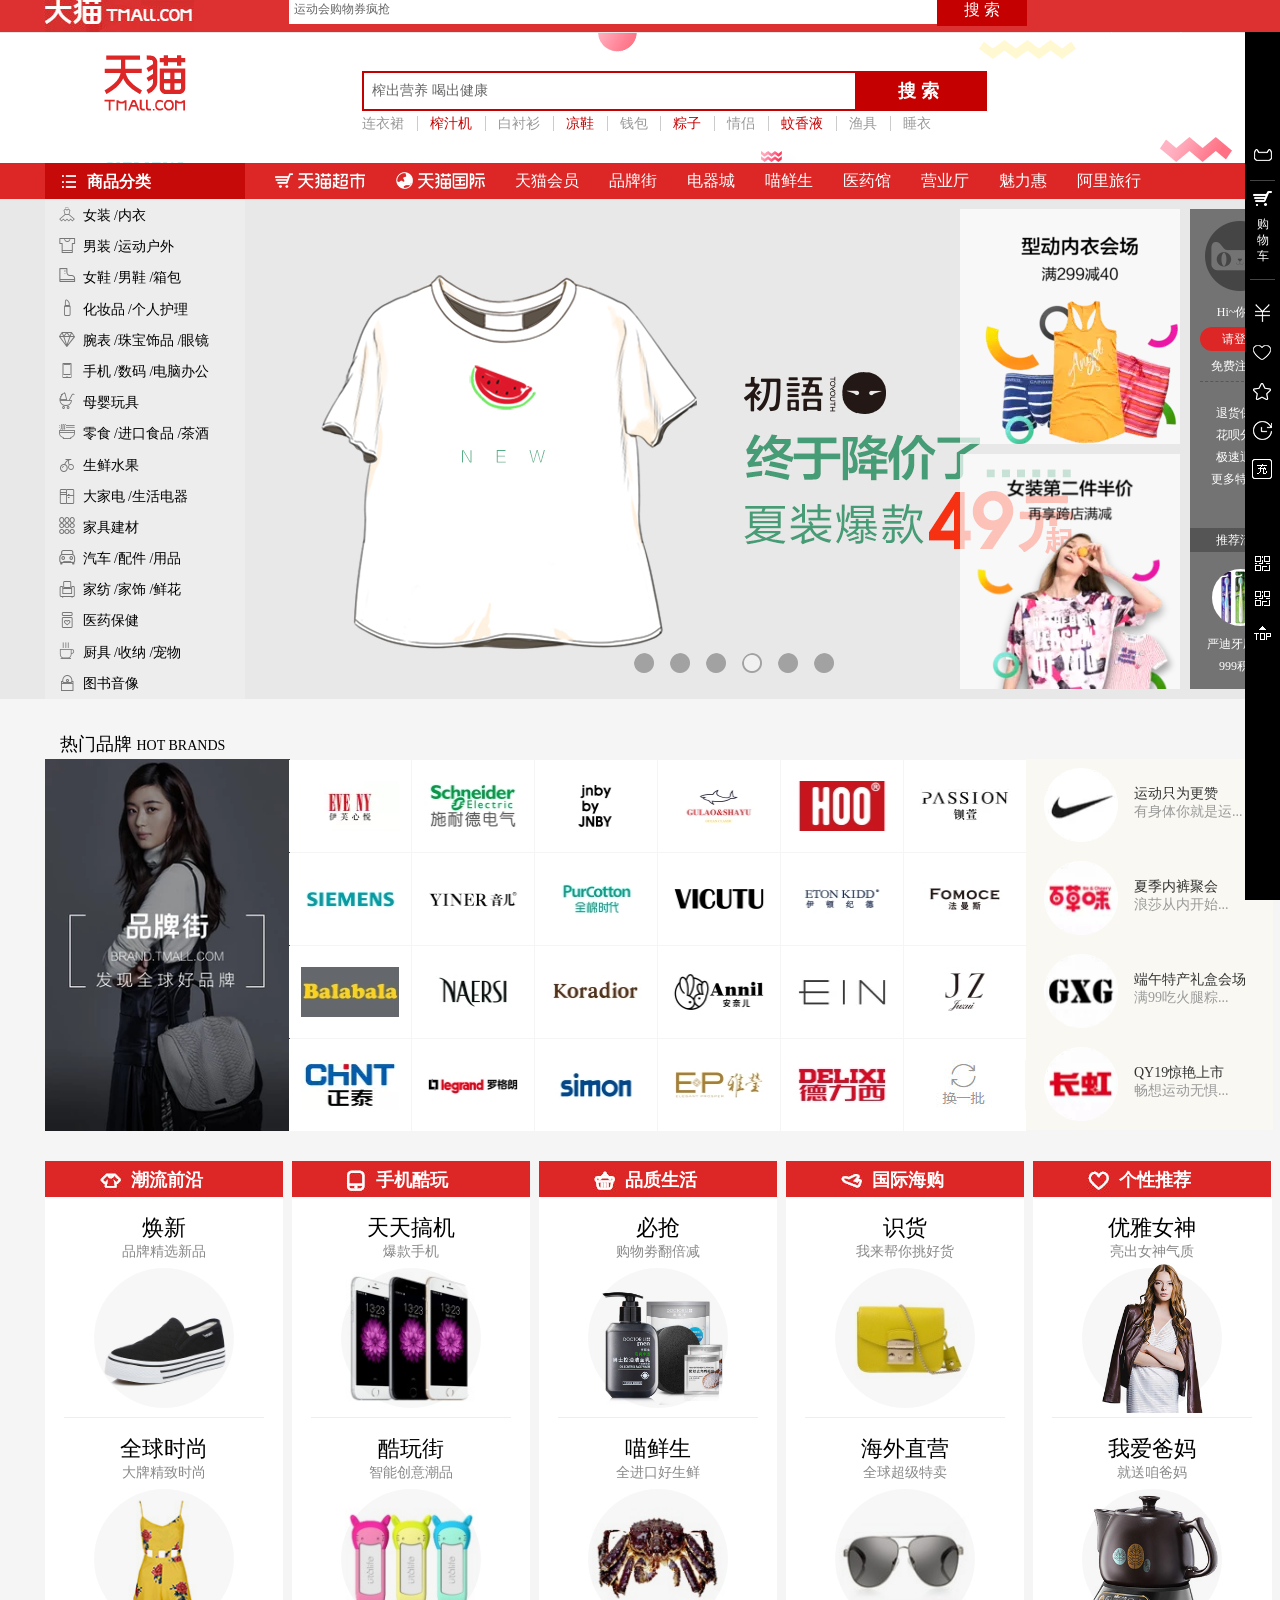
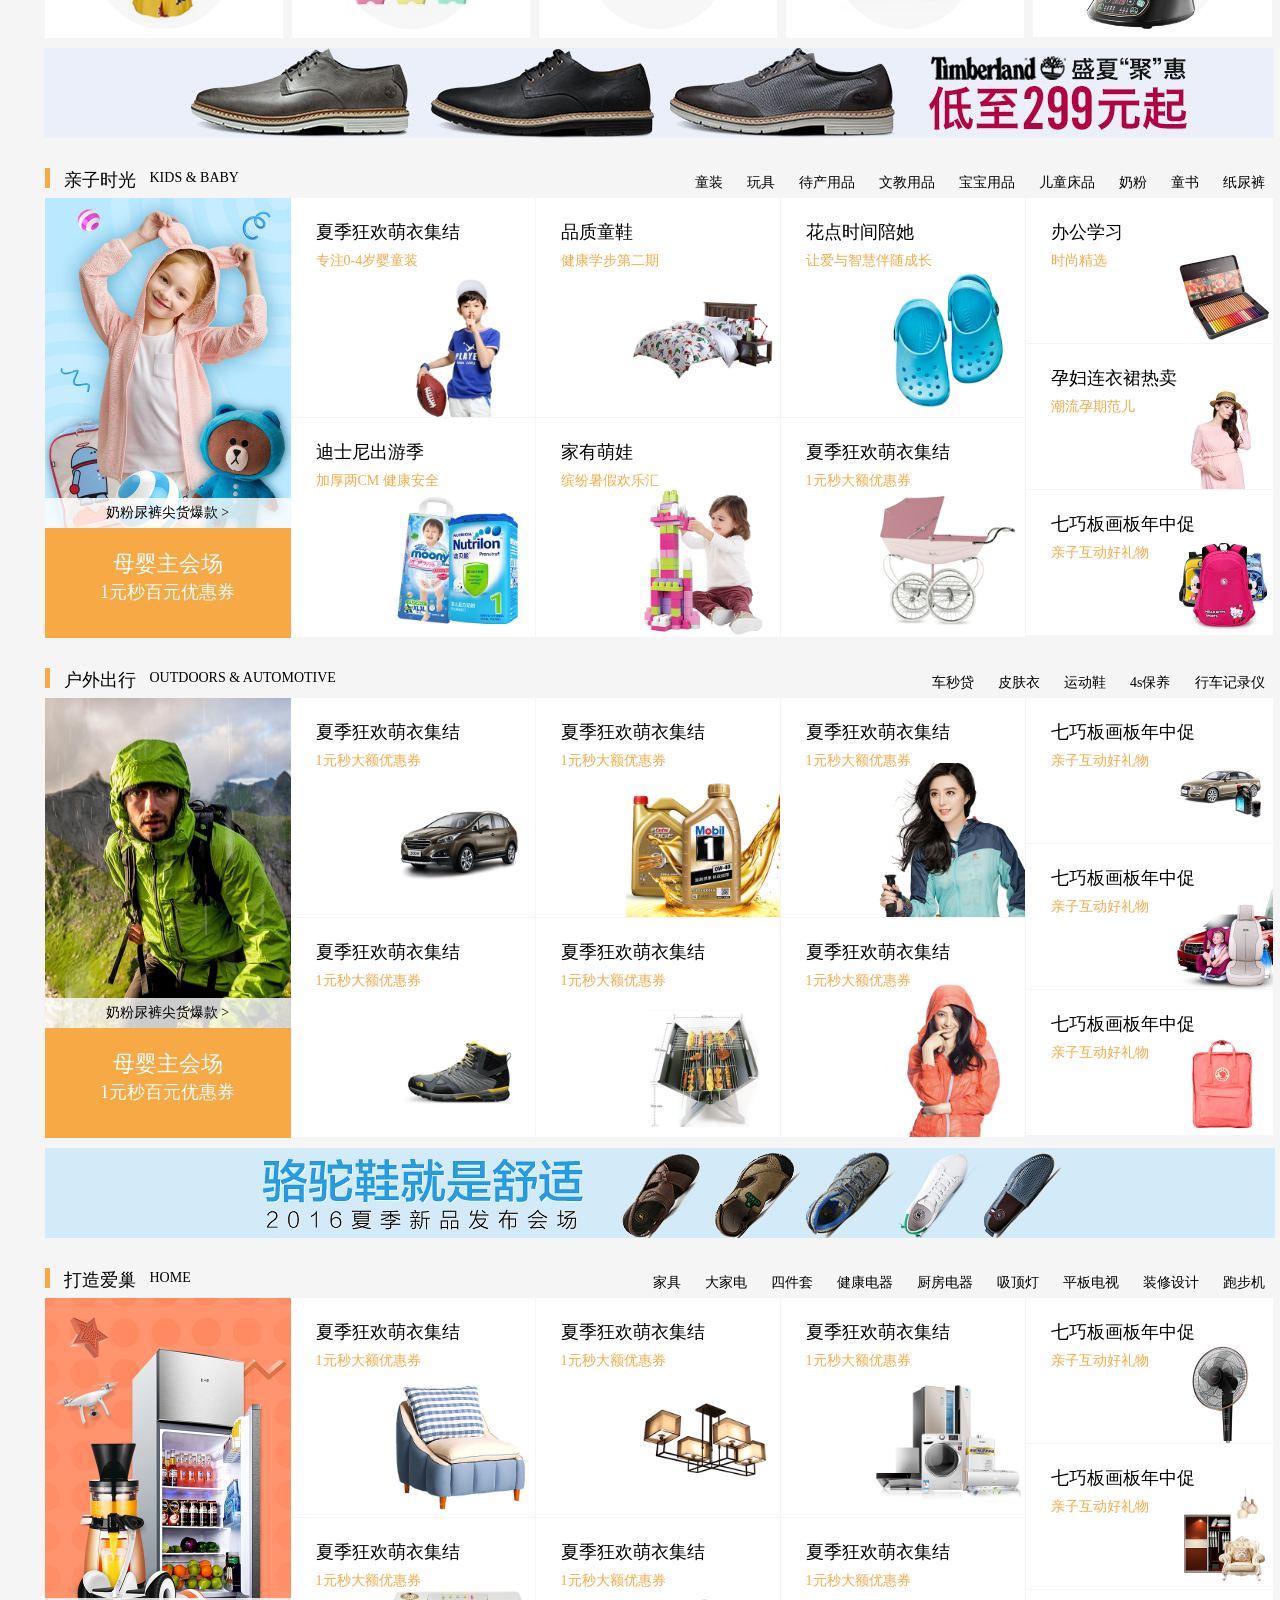
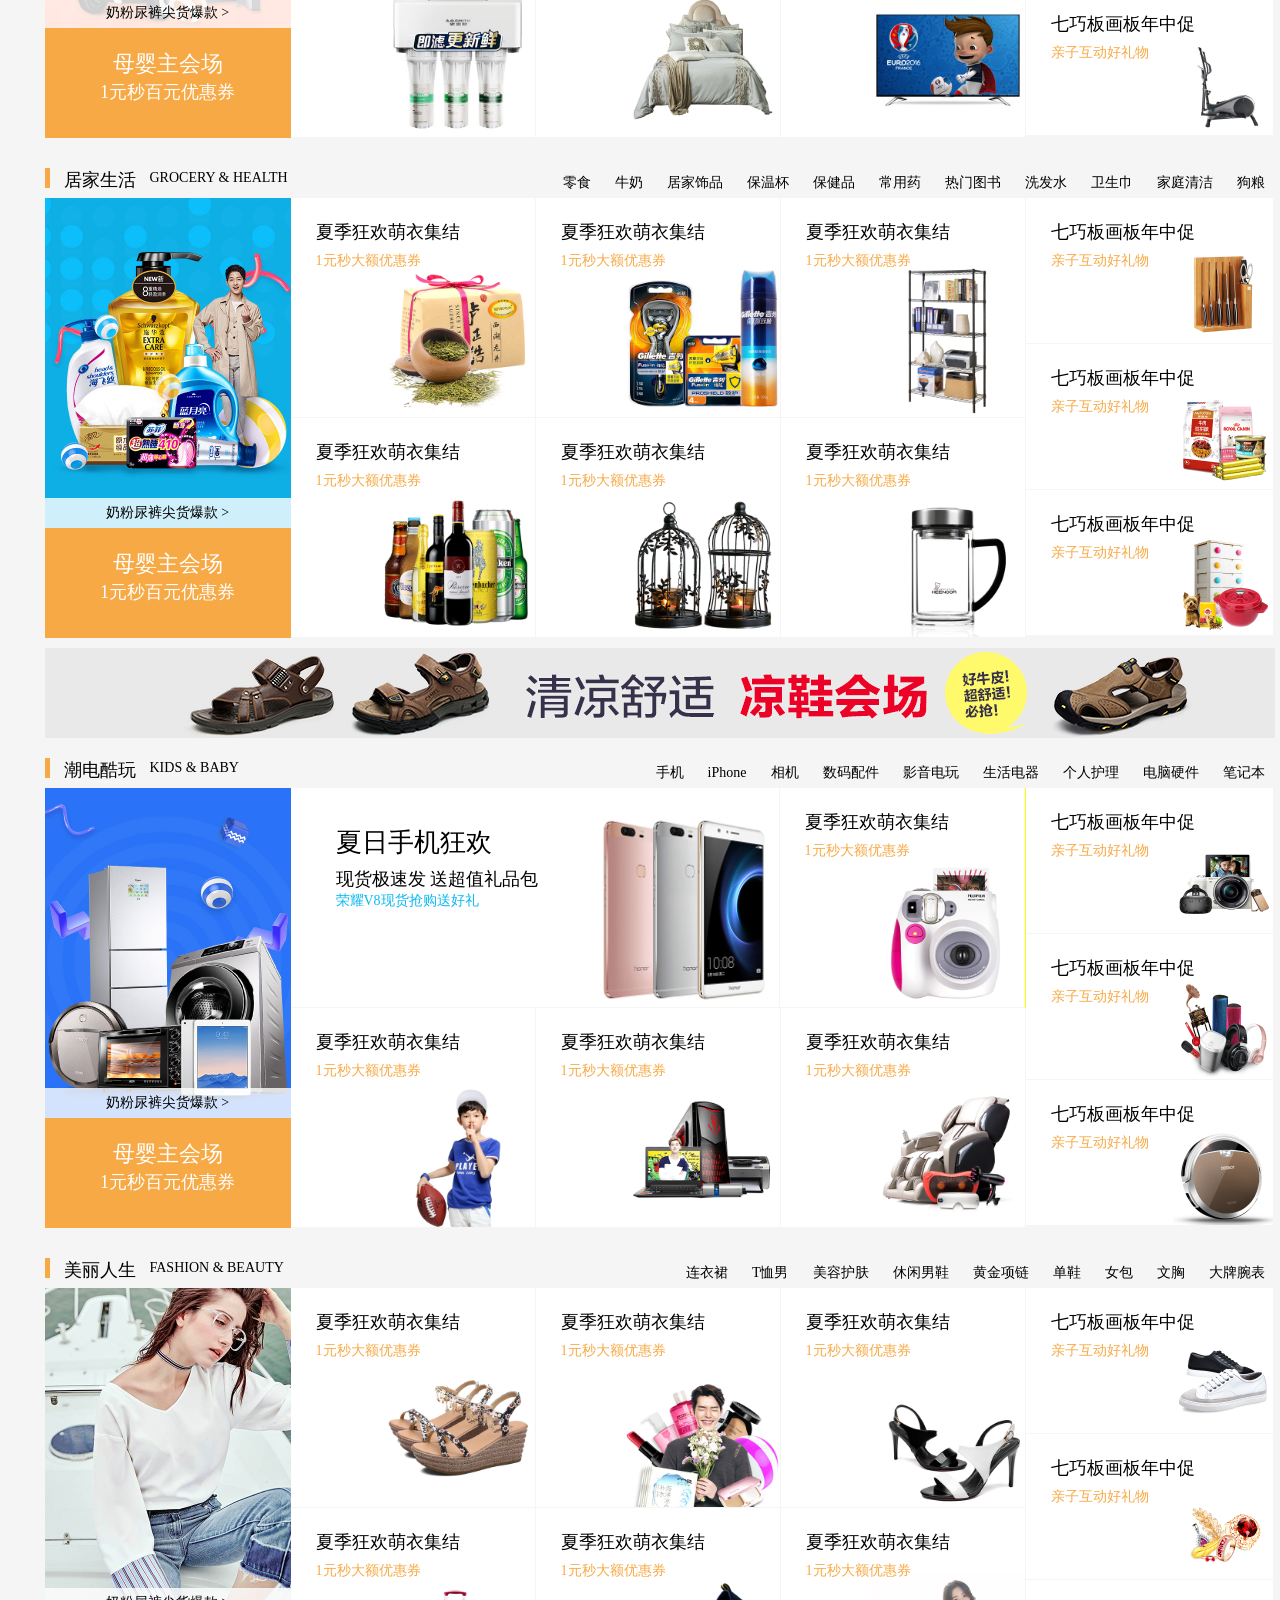
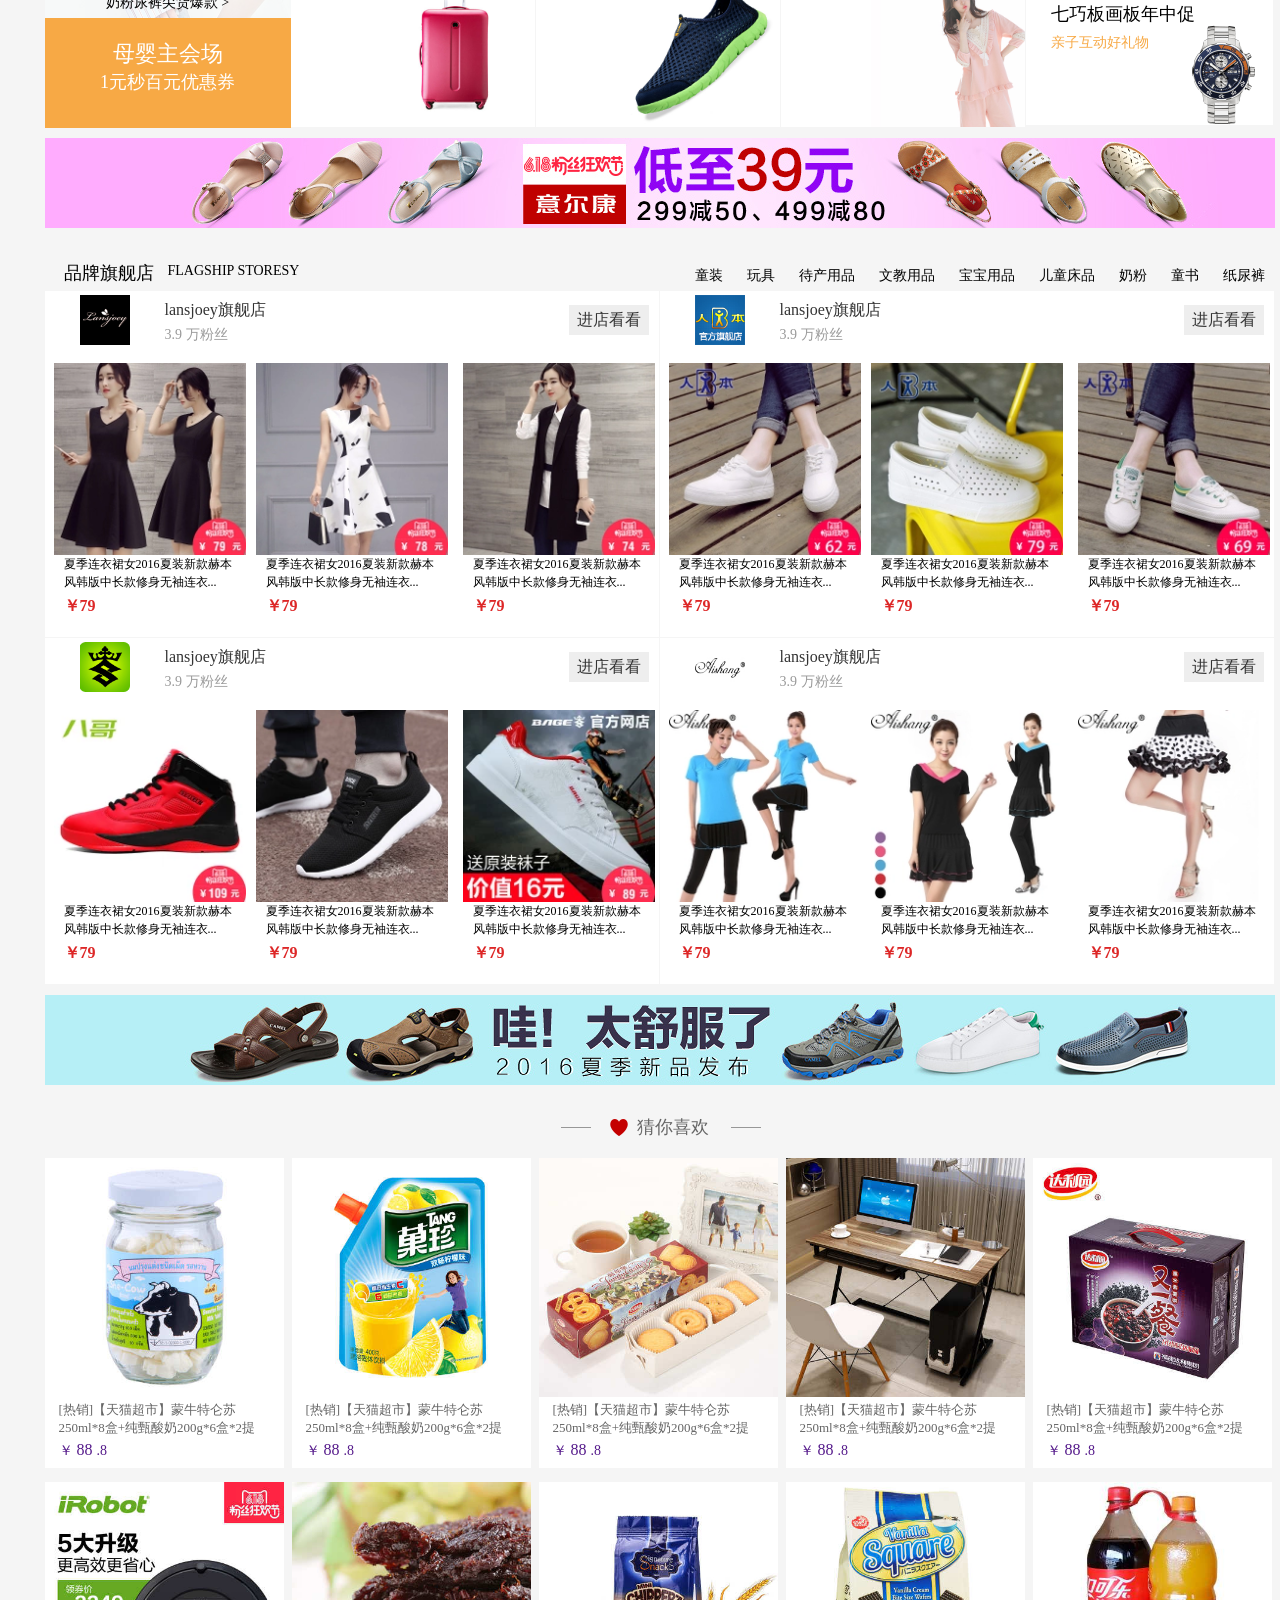
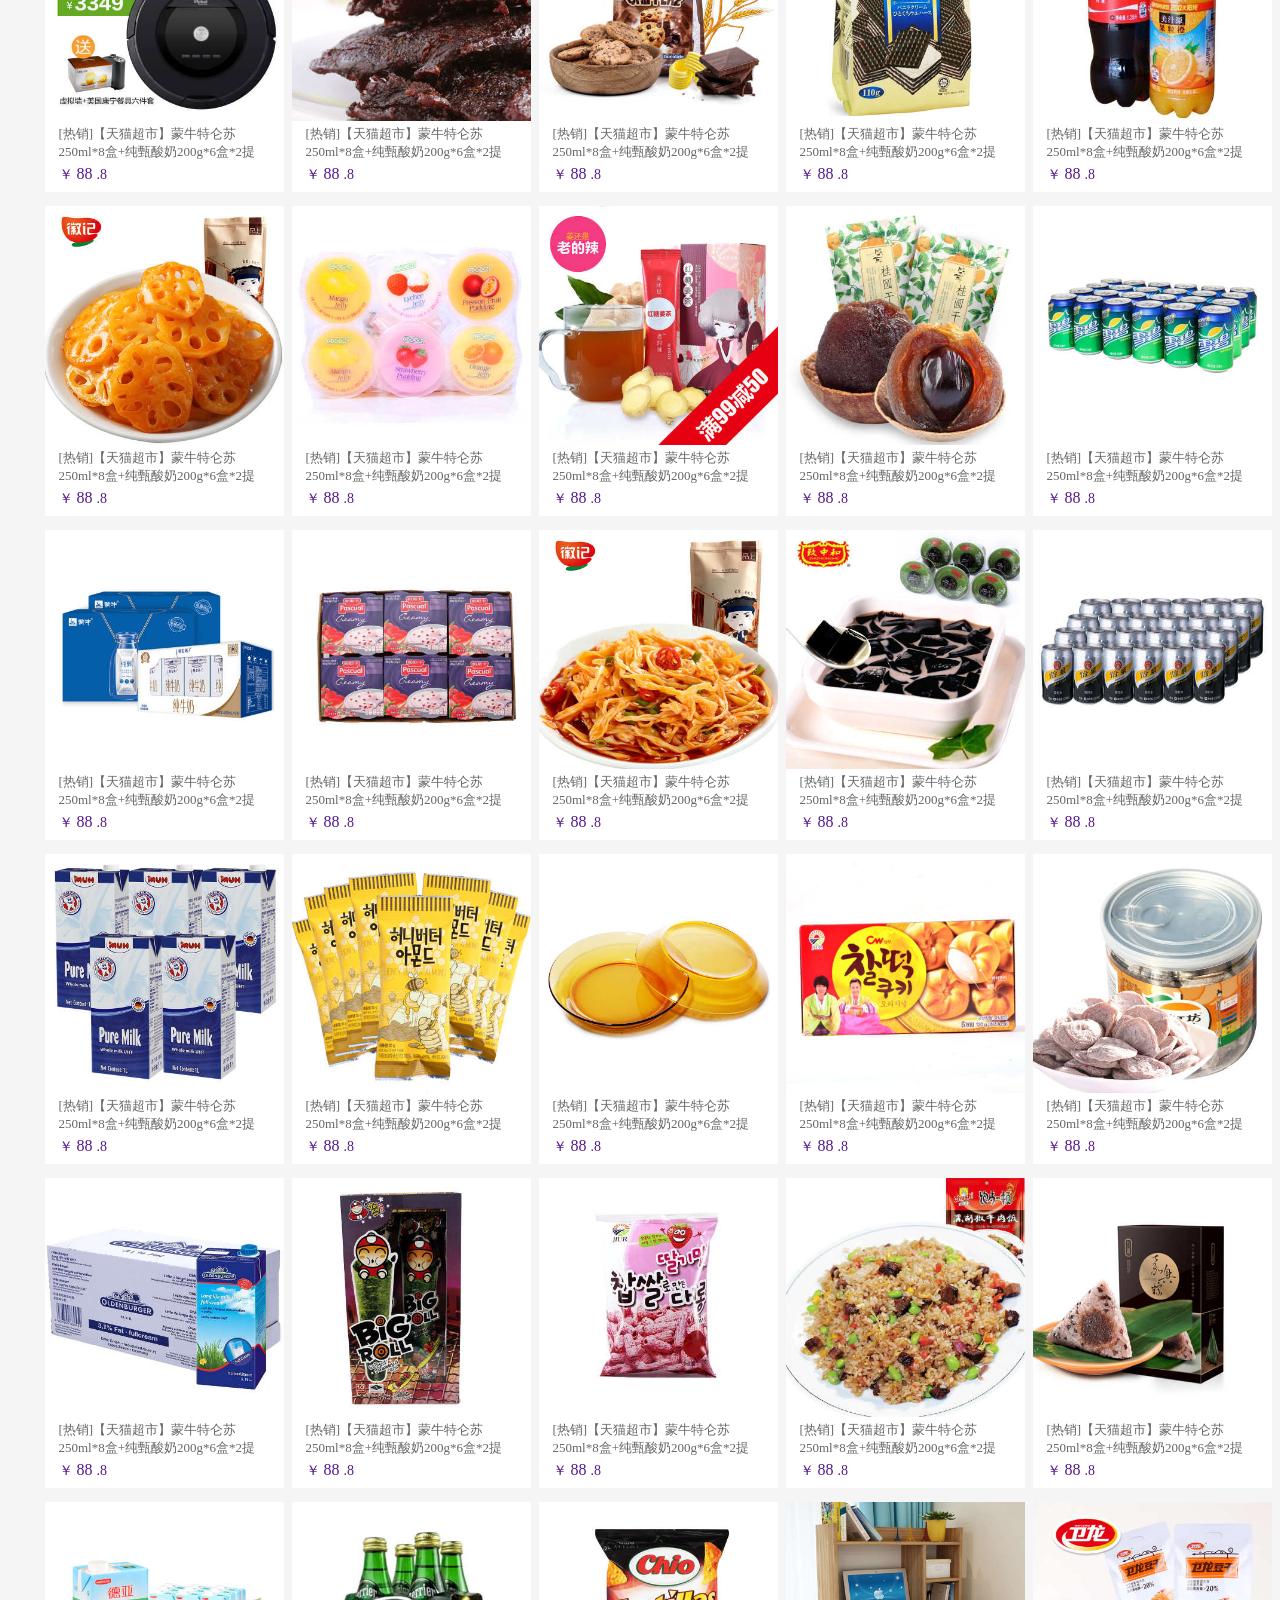
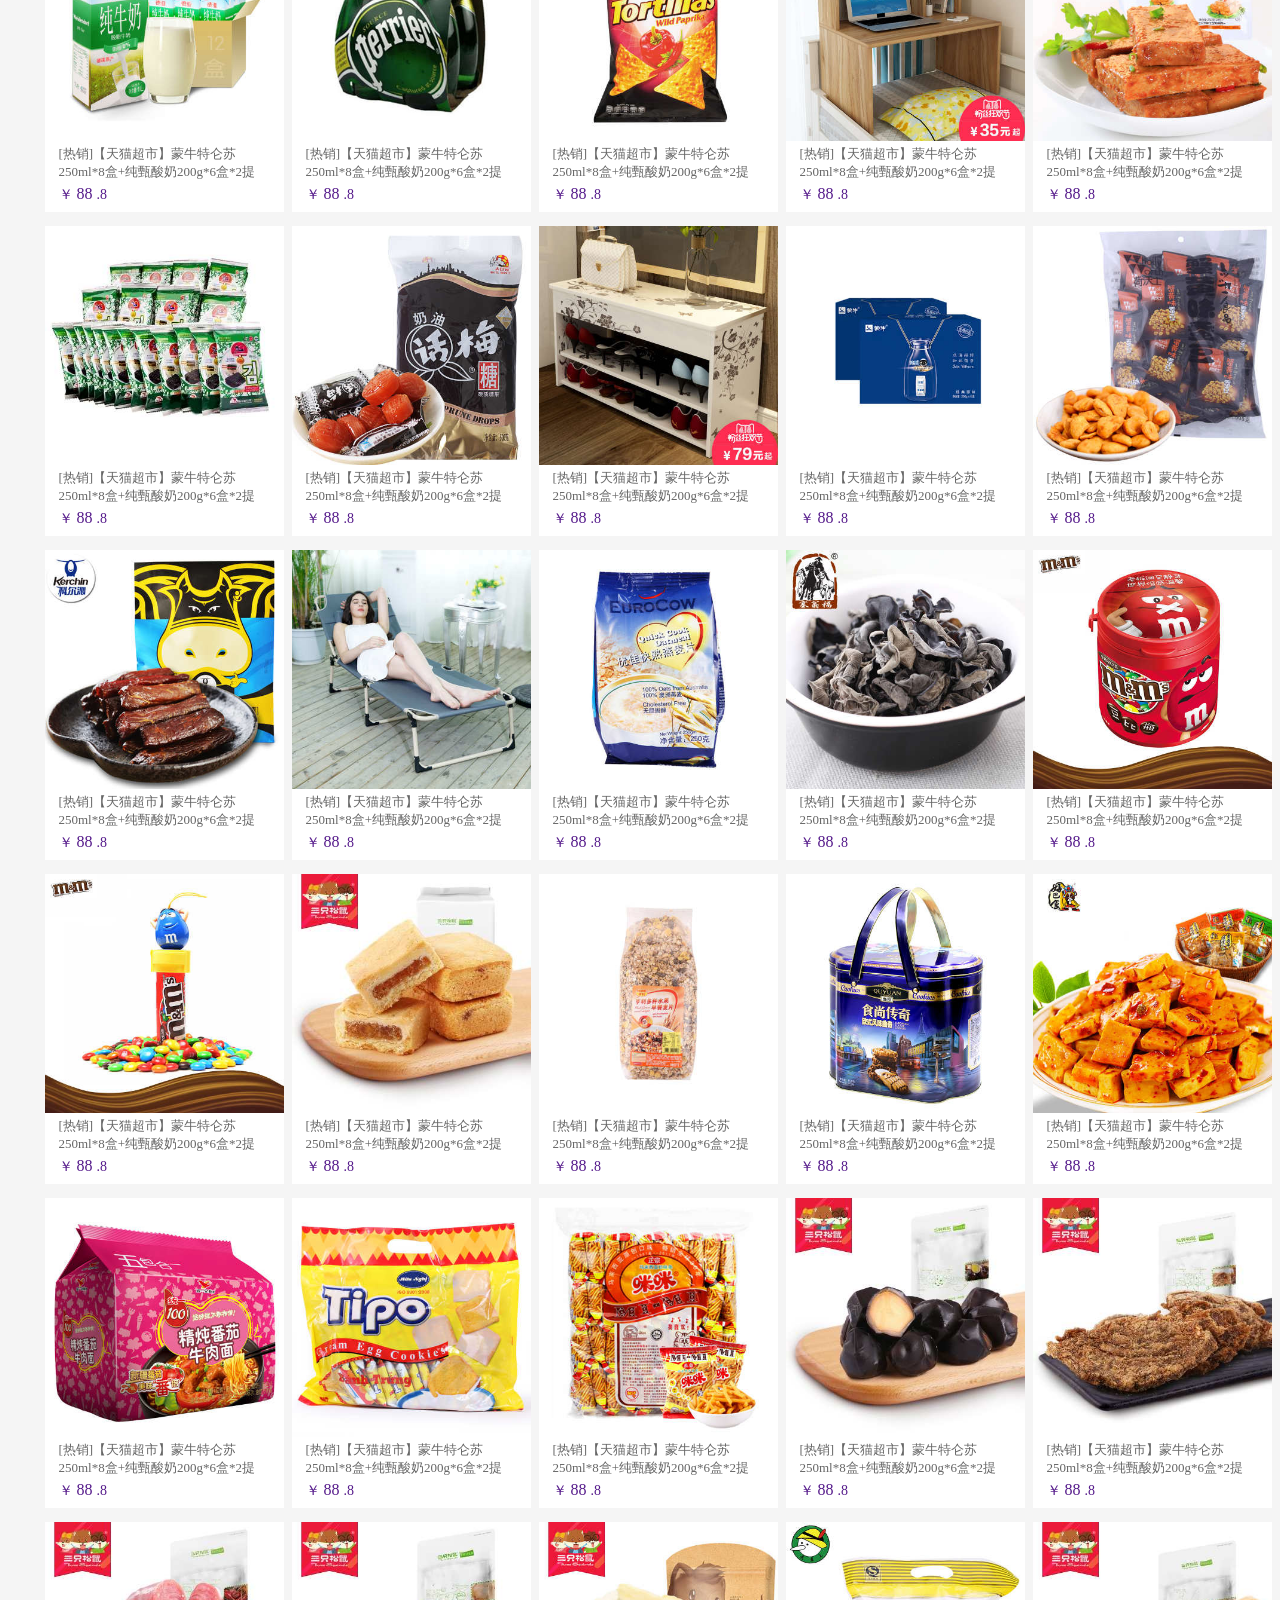
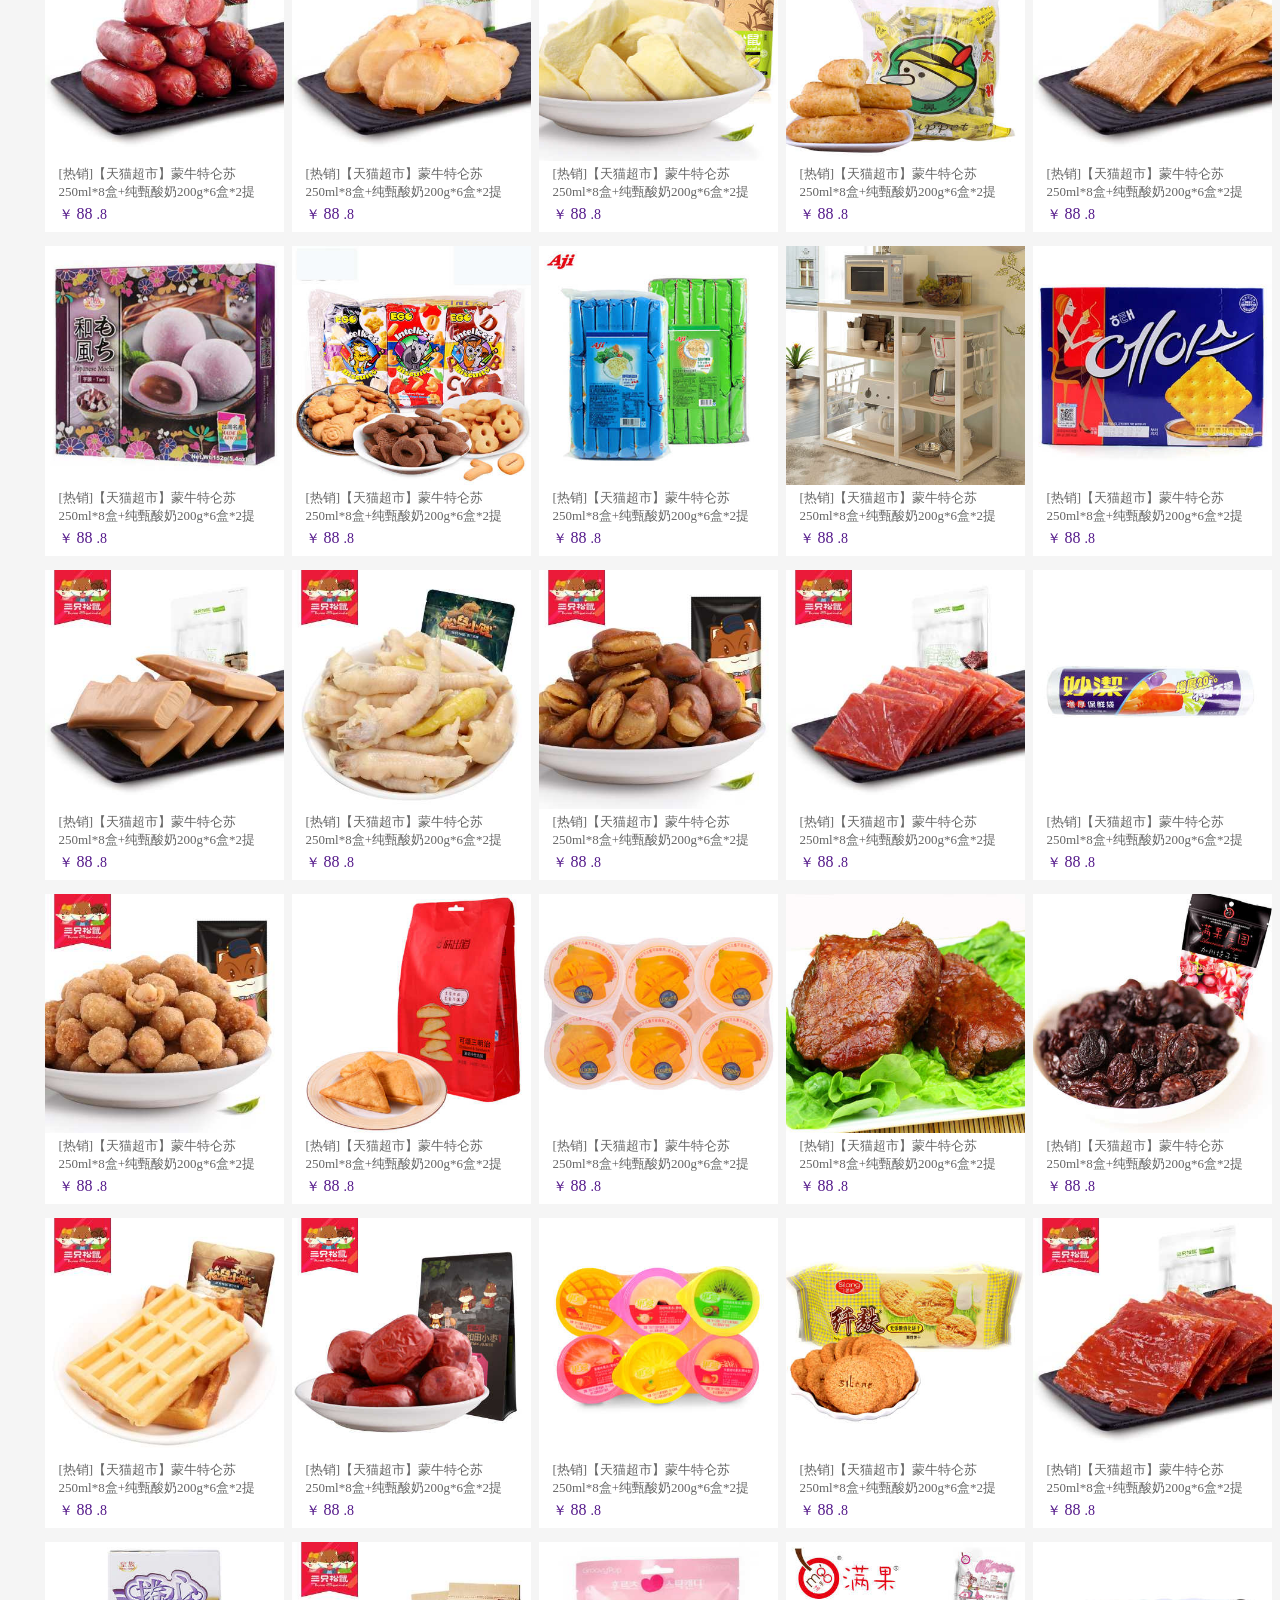
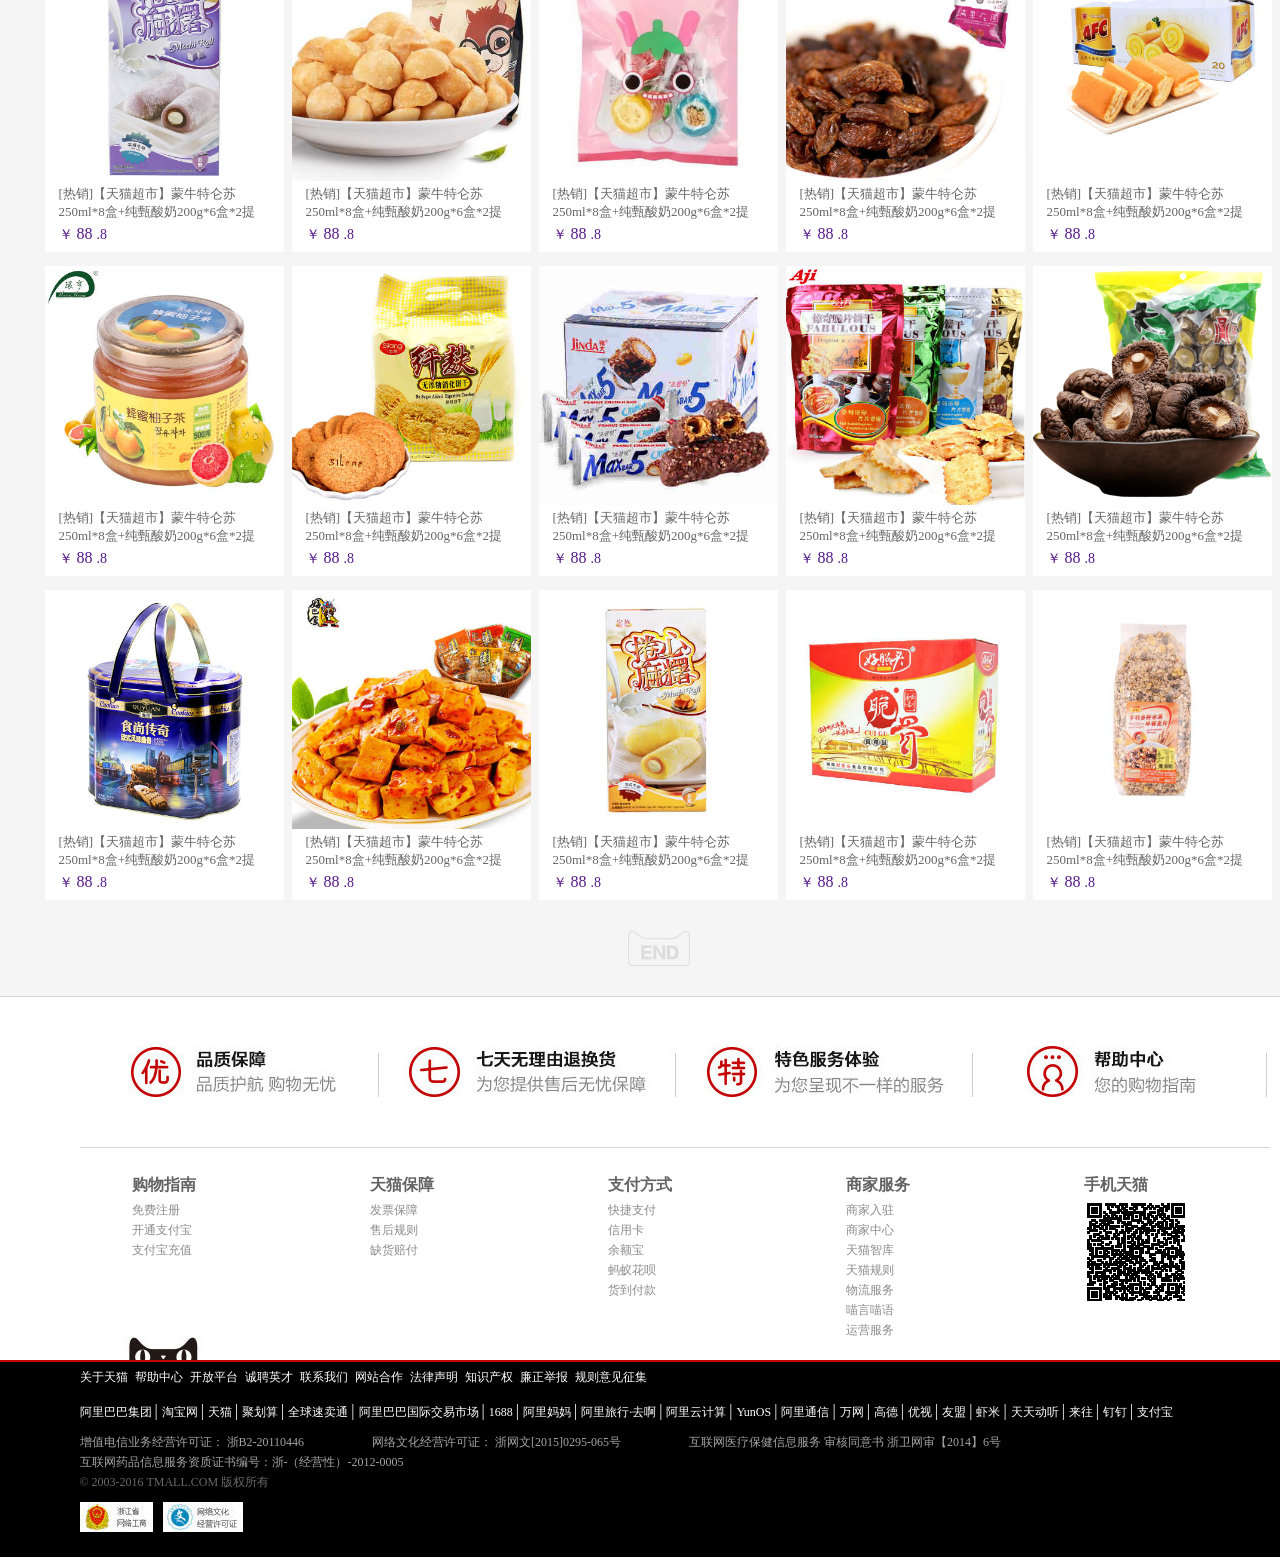
==== commit de69e305: "'fu'" ====
--- a/index.html
+++ b/index.html
@@ -1,1261 +1,5291 @@
-<!DOCTYPE HTML PUBLIC "-//W3C//DTD HTML 4.01//EN" "http://www.w3.org/TR/html4/strict.dtd">
+<!doctype html>
 <html lang="en">
 <head>
-	<meta http-equiv="Content-Type" content="text/html;charset=UTF-8">
-	<title>Document</title>
-    <link rel="stylesheet" href="css/index.css">
-    
-    <script src="js/function.js"></script>
-    <script src="js/hover.js"></script>
-    <script src="js/animate.js"></script>
-    <script src="js/index.js"></script>
+	<meta charset="UTF-8">
+	<title>天猫商城首页</title>
+	<script src='js/index.js'></script>
+	<script src='js/function.js'></script>
+	<script src='js/animate.js'></script>
+	<link rel="stylesheet" href="css/index.css">
 </head>
 <body>
-<!-- 顶部内容开始 -->
-<div class="top-box">
-	<div class="top-mid">
-		<div class="top-left" style="">
-		    <span>瞄，欢迎来天猫</span>
-            <a href="">请登录</a>
-            <a href="">免费注册</a>
-        </div>
-        <div class="top-right">
-            <div class="top-right-one toprightone" >
-                 <a href="">我的淘宝</a>
-                 <div class="top-right-one-xl">
-                 	<a href="">已买到的宝贝</a>
-                 	<a href="">已卖出的宝贝</a>
-                 </div>
-            </div>
-            <div class="top-right-one">
-                 <a href="">我关注的品牌</a>
-            </div>
-            <div class="top-right-one">
-                 <a href="">购物车0件</a>
-            </div>
-
-            <div class="top-right-one toprightone" >
-                 <a href="">收藏夹</a>
-                 <div class="top-right-one-xl">
-                 	<a href="">收藏的宝贝</a>
-                 	<a href="">收藏的店铺</a>
-                 </div>
-            </div>
-
-            <div class="top-right-two toprightone" >
-                 <a href="">手机版</a>
-                 <div class="top-right-one-xl1 top-right-one-xl">
-                 	<img src="img/topxl.png" alt="">
-                 </div>
-            </div>
-
-            <div class="top-right-one">
-                 <a href="">免费注册</a>
-            </div>
-            <div class="top-right-one">
-                 <a href="">淘宝网</a>
-            </div>
-            <div class="top-right-one">
-                 <a href="">企业采购</a>
-            </div>
-
-            <div class="top-right-one toprightone " >
-                 <a href="">商家支持</a>
-                 <div class="top-right-one-xl top-right-one-xl2">
-                 	<span>商家</span></br>
-                 	<span>商家中心</span>
-                 	<span>商家入驻</span></br>
-                 	<span>运营服务</span>
-                 	<span>商家品控</span></br>
-                 	<span>商家中心</span>
-                 	<span>商家入驻</span></br>
-                 	<span>运营服务</span>
-                 	<span>商家品控</span></br>
-                 	<div class="xuxian">
-                 	  <span>帮助</span></br>
-                 	  <span>帮助中心</span>
-                 	</div>
-                 </div>
-            </div>
-
-            <div class="top-right-one toprightone" >
-                 <a href="">网站导航</a>
-                 <div class="top-right-one-xl top-right-one-xl3">
-                 	<div class="top-right-one-xl31">
-                 		<span>商家</span></br>
-                 	<span>商家中心</span>
-                 	<span>商家入驻</span></br>
-                 	<span>运营服务</span>
-                 	<span>商家品控</span></br>
-                 	<span>商家中心</span>
-                 	<span>商家入驻</span></br>
-                 	<span>运营服务</span>
-                 	<span>商家品控</span></br>
-                 	</div>
-                 	<div class="top-right-one-xl31">
-                 		<span>商家</span></br>
-                 	<span>商家中心</span>
-                 	<span>商家入驻</span></br>
-                 	<span>运营服务</span>
-                 	<span>商家品控</span></br>
-                 	<span>商家中心</span>
-                 	<span>商家入驻</span></br>
-                 	<span>运营服务</span>
-                 	<span>商家品控</span></br>
-                 	</div>
-                 	<div class="top-right-one-xl31 top-right-one-xl33">
-                 		<span>商家</span></br>
-                 	<span>商家中心</span>
-                 	<span>商家入驻</span></br>
-                 	<span>运营服务</span>
-                 	<span>商家品控</span></br>
-                 	<span>商家中心</span>
-                 	<span>商家入驻</span></br>
-                 	<span>运营服务</span>
-                 	<span>商家品控</span></br>
-                 	</div>
-                 	<div class="top-right-one-xl31  top-right-one-xl32">
-                 		<span>商家</span></br>
-                 	<span>商家中心</span>
-                 	<span>商家入驻</span></br>
-                 	<span>运营服务</span>
-                 	<span>商家品控</span></br>
-                 	<span>商家中心</span>
-                 	<span>商家入驻</span></br>
-                 	<span>运营服务</span>
-                 	<span>商家品控</span></br>
-                 	</div>
-                 </div>
-            </div>
-        </div>
+<div class='fixed'>
+	<div class='xialasearch'>
+		<div class='xialaimg'><img src="img/tianmao.jpg" alt=""></div>
+		<div class='xialakuang'>
+			<input type="text" id='xialak' value='运动会购物券疯抢'>
+			<input type="button" value='搜 索' class='xialas'>
+		</div> 
+		<div class='clear'></div>
 	</div>
 </div>
-<!-- 顶部内容结束 -->
-<!-- search部分开始 -->
-<div class="search-box">
-	<div class="search-mid">
-		<img src="img/logo.gif" style="float:left;">
-		<div class="search-mid-right">
-			<div class="search">
-			    <input type="text" name="search-left" size="78" value="  运动会尖货，最后疯抢"style="margin-top:9px;" >
+<!--顶部开始-->
+<div class='container'>
+	<div class='topbottom'>
+		<div class='topcontent'>
+			<div class='entry'>
+				<span class='miu'>
+					喵，欢迎来天猫
+				</span>
+				<a href="" class='in'>
+					请登录
+				</a>
+				<a href="" class='enroll'>
+					免费注册
+				</a>
+			</div>
+			<div class='navigate'>
+				<div class='mytaobao'>
+					<div href="" class='my taobao'>我的淘宝<b></b>
+						<i id='xuanzhuan'></i></div>
+					<div href="" class='buyed'>
+                    	    <p href="" class='buying'>已买到的宝贝</p>
+                    	    <p href="" class='sole'>已卖出的宝贝</p>
+                    </div>				
+				</div>
+				<div class='mybrand'>
+					<i class="iconfont" id='taoxin'>&#xe68f;</i>
+					<a href="" class='my brand'>我关注的品牌</a>	
+				</div>
+				<div class='mycar'>
+					<i class="iconfont" id='taoxin'>&#xe6ef;</i>
+					<a href="" class='car'>购物车<span class='zero'>0</span>件</a>
+				</div>
+				<div class='myfavority'>
+					<div href="" class='my favority'>收藏夹<b></b><i id='xuanzhuan'></i></div>
+					<div href="" class='collect'>
+                    	    <p href="" class='baby'>收藏的宝贝</p>
+                    	    <p href="" class='store'>收藏的店铺</p>
+                    </div>				
+				</div>
+				<div class='line'></div>
+				<div class='myphone'>
+					<i class='iconfont' id='call'>&#xe61d;</i>
+					<a class='my phone'>手机版</a>
+					<div class='clear'></div>
+					<div class='saoyisao'>
+						<i class='angle'></i>
+						<div class='saosao'></div>
+					</div>
+				</div>
+				<div class='internet'>
+					<a class='intern'>淘宝网</a>
+				</div>
+				<div class='shangjia'>
+					<a href="" class='shang'>商家支持</a>
+					<b class='shangjiazhichi'></b>
+					<i class='shangjiazhichi2'></i>
+					<div class='stores'>
+						<h3 class='liyi tou' id='first'>商家：</h3>
+						<div class='hang'><span class='liyi fen' >商家中心</span><span class='liyi fen2'>商家入驻</span></div>
+						<div class='hang'><span class='liyi fen'>运营服务</span><span class='liyi fen2'>商家品控</span></div>
+						<div class='hang'><span class='liyi fen'>商家工具</span><span class='liyi fen2'>商家规则</span></div>
+						<div class='hang'><span class='liyi fen'>天猫智库</span><span class='liyi fen2'>喵言喵语</span></div>
+						<div class='dashed'></div>
+						<h3 class='liyi tou' id='tou2'>帮助：</h3>
+						<p class='liyi fen' id='second'>帮助中心</p>
+						<div class='dashed'></div>
+					</div>
+				</div>
+				<div class='daohang'>
+					<i class='iconfont' id='daohang'>&#xe62a;</i>
+					<a href="" class='daoh'>网站导航</a>
+					<div class='smallmap'>
+						<div class='hotrecomment'>
+							<h2 class='head'>热点推荐<span class='hot'>Hot</span></h2>
+							<ul class='listone'>
+								<li class='listfirst'><a href="" class='listsecond'>天猫超市</a></li>
+								<li class='listfirst'><a href="" class='listsecond'>喵鲜生</a></li>
+								<li class='listfirst'><a href="" class='listsecond'>科技新品</a></li>
+								<li class='listfirst'><a href="" class='listsecond'>女装新品</a></li>
+								<li class='listfirst'><a href="" class='listsecond'>酷玩街</a></li>
+								<li class='listfirst'><a href="" class='listsecond'>内衣新品</a></li>
+								<li class='listfirst'><a href="" class='listsecond'>试美妆</a></li>
+								<li class='listfirst'><a href="" class='listsecond'>运动新品</a></li>
+								<li class='listfirst'><a href="" class='listsecond'>时尚先生</a></li>
+								<li class='listfirst'><a href="" class='listsecond'>精明妈咪</a></li>
+								<li class='listfirst'><a href="" class='listsecond'>吃乐会</a></li>
+								<li class='listfirst'><a href="" class='listsecond'>企业采购</a></li>
+								<li class='listfirst'><a href="" class='listsecond'>会员积分</a></li>
+								<li class='listfirst'><a href="" class='listsecond'>天猫国际</a></li>
 
-			    <div class="search-right">
-			    	<span>搜索</span>
+							</ul>	
+						</div>
+						<div class='market'>
+							<h2 class='head' id='industry'>行业市场<span class='hot' id='industry'>Market</span></h2>
+							<ul class='listone'>
+								<li class='listfirst'><a href="" class='listsecond' id='listblue'>美妆</a></li>
+								<li class='listfirst'><a href="" class='listsecond' id='listblue'>电器</a></li>
+								<li class='listfirst'><a href="" class='listsecond' id='listblue'>女装</a></li>
+								<li class='listfirst'><a href="" class='listsecond' id='listblue'>男装</a></li>
+								<li class='listfirst'><a href="" class='listsecond' id='listblue'>女鞋</a></li>
+								<li class='listfirst'><a href="" class='listsecond' id='listblue'>男鞋</a></li>
+								<li class='listfirst'><a href="" class='listsecond' id='listblue'> 内衣</a></li>
+								<li class='listfirst'><a href="" class='listsecond' id='listblue'>箱包</a></li>
+								<li class='listfirst'><a href="" class='listsecond' id='listblue'>运动</a></li>
+								<li class='listfirst'><a href="" class='listsecond' id='listblue'>母婴</a></li>
+								<li class='listfirst'><a href="" class='listsecond' id='listblue'>家装</a></li>
+								<li class='listfirst'><a href="" class='listsecond' id='listblue'>医药</a></li>
+								<li class='listfirst'><a href="" class='listsecond' id='listblue'>食品</a></li>
+								<li class='listfirst'><a href="" class='listsecond' id='listblue'>配饰</a></li>
+								<li class='listfirst'><a href="" class='listsecond' id='listblue'>汽车</a></li>
+
+							</ul>	
+						</div>
+						<div class='coolbrand'>
+							<h2 class='head' id='brandfeng'>品牌风尚<span class='hot' id='brandfeng'>Brand</span></h2>
+							<ul class='listone'>
+								<li class='listfirst brandfeng'><a href="" class='listsecond' id='listsecond'>尚天猫</a></li>
+								<li class='listfirst brandfeng'><a href="" class='listsecond' id='listsecond'>大牌街</a></li>
+								<li class='listfirst brandfeng'><a href="" class='listsecond' id='listsecond'>潮牌街</a></li>
+								<li class='listfirst brandfeng'><a href="" class='listsecond' id='listsecond'>天猫原创</a></li>
+								<li class='listfirst brandfeng'><a href="" class='listsecond' id='listsecond'>什么牌子好</a></li>
+							</ul>	
+						</div>
+						<div class='serivicehelp'>
+							<h2 class='head' id='brandfeng'>服务指南<span class='hot' id='brandfeng'>Help</span></h2>
+							<ul class='listone'>
+								<li class='listfirst brandfeng'><a href="" class='listsecond' id='listsecond'>服务指南</a></li>
+								<li class='listfirst brandfeng'><a href="" class='listsecond' id='listsecond'>品质保障 </a></li>
+								<li class='listfirst brandfeng'><a href="" class='listsecond' id='listsecond'>特色服务</a></li>
+								<li class='listfirst brandfeng'><a href="" class='listsecond' id='listsecond'>7天退换货</a></li>
+							</ul>	
+						</div>
+					</div>
+					<b></b>
+					<i id='xuanzhuan'></i>
+				</div>
+			</div>
+			<div class='clear'></div>
+			  <!-- 固定 -->
+			<div class="top_float">
+			  	<div class="float1 move">
+				   <a href="#" class="tf_hidden">
+				 	 	<div class="tf_hidden_l">我的特权</div>
+				 	 	<div class="tf_hidden_r"></div>
+				 	 </a>
+			  		<a href="#"><img src="img/float-1.png" alt=""></a>
+			  	</div>
+			  	<div class="float-line1"></div>
+			  	<div class="float2">
+			  		<a href="#">
+			  		<div class="float_sc"><img  src="img/float-2.png" alt=""></div>
+			  		<div class="float-word">购</div>
+			  		<div class="float-word">物</div>
+			  		<div class="float-word">车</div>
+			    	</a>
 			    </div>
-			</div>
-			<div class="search-right-foot">
-				<a href="">牛仔裙</a>
-					<span>|</span>
-				<a href="" class="style1">电风扇</a>
-					<span>|</span>
-				<a href="">短裤男</a>
-					<span>|</span>
-				<a href="" class="style1">拖鞋</a>
-					<span>|</span>
-				<a href="">调奶器</a>
-					<span>|</span>
-				<a href="">雨伞</a>
-					<span>|</span>
-				<a href="" class="style1">蚊帐</a>
-					<span>|</span>
-				<a href="">电视</a>
-					<span>|</span>
-				<a href="" class="style1">防晒衣</a>
-					<span>|</span>
-				<a href="">双肩包</a>
+			    <div class="float-line2"></div>
+			    <div class="float3 ">
+			    	<div class="float-icon move">
+			    		<a href="#" class="tf_hidden">
+					 	 	<div class="tf_hidden_l">我的资产</div>
+					 	 	<div class="tf_hidden_r"></div>
+			 		    </a>
+				    	<a><img src="img/float-3.png" alt=""></a>
+			    	</div>
+			    	<div class="float-icon move">
+			    		<a href="#" class="tf_hidden">
+					 	 	<div class="tf_hidden_l">我关注的品牌</div>
+					 	 	<div class="tf_hidden_r"></div>
+				 		</a>
+			    		<a href="#"><img src="img/float-4.png" alt=""></a>
+			    	</div>	
+			    	<div class="float-icon move">
+			    		<a href="#" class="tf_hidden">
+					 	 	<div class="tf_hidden_l">我的收藏</div>
+					 	 	<div class="tf_hidden_r"></div>
+				 		</a>
+			    		<a href="#"><img src="img/float-5.png" alt=""></a>
+			    	</div>
+			    	<div class="float-icon move">
+			    		<a href="#" class="tf_hidden">
+					 	 	<div class="tf_hidden_l">我看过的</div>
+					 	 	<div class="tf_hidden_r"></div>
+				 		</a>
+			    		<a href="#"><img src="img/float-6.png" alt=""></a>
+			    	</div>
+			    	<div class="float-icon move">
+			    		<a href="#" class="tf_hidden">
+					 	 	<div class="tf_hidden_l">我要充值</div>
+					 	 	<div class="tf_hidden_r"></div>
+				 		</a>
+			    		<a href="#"><img src="img/float-7.png" alt=""></a>
+			    	</div>
+			    </div>
+			    <div class="float4">
+			    	<div class="float4-icon move">
+			    		<a href="#" class="tf_hidden">
+					 	 	<div class="tf_hidden_l">用户反馈</div>
+					 	 	<div class="tf_hidden_r"></div>
+				 		</a>
+			    		<a href="#"><img src="img/float-9.png" alt=""></a>
+			    	</div>
+			    	<div class="float4-icon move">
+			    		<a href="#" class="tf_hidden" style="width:155px;height:207px;background:url(img/saomab.png);top:-130px;right；5px">
+					 	 	<div class="tf_hidden_l" style="background:transparent;margin:40px 28px 0;"><img style="width:100px;" src="img/saoma.png" alt="">
+					 	 	<img style="width:100px;" src="img/t1.png" alt="">
+					 	 	</div>
+					 	 	<!-- <div class="tf_hidden_r"></div> -->
+				 		</a>
+			    		<a href="#"><img src="img/float-9.png" alt=""></a>
+			    	</div>
+			    	<div class="float4-icon move">
+			    	 <a href="#" class="tf_hidden">
+					 	 	<div class="tf_hidden_l">返回顶部</div>
+					 	 	<div class="tf_hidden_r"></div>
+				 		 </a>
+			    		<a href="#"><img src="img/float-10.png" alt=""></a>
+			    	</div>
+			    </div>
 			</div>
 		</div>
 	</div>
-</div>
-<!-- search部分结束 -->
-<!-- 导航部分开始 -->
-<div class="navigation-box">
-	<div class="navigation-mid">
-		<div class="navigation-left">
-			<span class="navigation-left-zi">商品分类</span>
+<!--顶部结束 -->
+
+<!--背景开始-->
+<div class='background'>
+	<div class='tianmao'>
+			
 		</div>
-		<div class="navigation-right">
-		    <div class="navigation-right1">
-		         <a href=""><img src="img/tianmaoc.png" alt=""></a>
-		         <img src="img/xiaomao.png" class="xiaomao" alt="">
-		    </div>
-		    <div class="navigation-right1">
-		         <a href=""><img src="img/tianmaogj.png" alt=""></a>
-		         <img src="img/xiaomao.png" class="xiaomao" alt="">
-		    </div>
-		    <div class="navigation-right1">
-		        <a href="">天猫会员</a>
-		        <img src="img/xiaomao.png" class="xiaomao" alt="">
-		    </div>
-		    <div class="navigation-right1">
-		        <a href="">品牌街</a>
-		        <img src="img/xiaomao.png" class="xiaomao" alt="">
-		    </div>
-		    <div class="navigation-right1">
-		        <a href="">电器城</a>
-		        <img src="img/xiaomao.png" class="xiaomao" alt="">
-		    </div>
-		    <div class="navigation-right1">
-		        <a href="">瞄生鲜</a>
-		        <img src="img/xiaomao.png" class="xiaomao" alt="">
-		    </div>
-		    <div class="navigation-right1">
-		        <a href="">医药馆</a>
-		        <img src="img/xiaomao.png" class="xiaomao" alt="">
-		    </div>
-		    <div class="navigation-right1">
-		        <a href="">营业厅</a>
-		        <img src="img/xiaomao.png" class="xiaomao" alt="">
-		    </div>
-		    <div class="navigation-right1">
-		        <a href="">魅力惠</a>
-		        <img src="img/xiaomao.png" class="xiaomao" alt="">
-		    </div>
-		    <div class="navigation-right1">
-		        <a href="">阿里旅行</a>
-		        <img src="img/xiaomao.png" class="xiaomao" alt="">
-		    </div>
-		    </div>
-	    </div>
-    </div>
-</div>
-<!-- 导航部分结束 -->
-<!-- banner部分开始 -->
-<div style="position:relative;">
-   <div class="banner-bo">
-       <a href="">
-       <div class="banner-box banner-box1">
-	       <div class="bj bannerbeijin1"></div>
-       </div>
-       </a>	
-       <a href="">
-       <div class="banner-box banner-box2">
-	       <div class="bj bannerbeijin2"></div>
-       </div>
-       </a>
-       <a href="">	   
-       <div class="banner-box banner-box3">
-	       <div class="bj bannerbeijin3"></div>
-       </div>
-       </a>
-       <a href="">
-       <div class="banner-box banner-box4">
-	       <div class="bj bannerbeijin4"></div>
-       </div>
-       </a>
-       <a href="">
-       <div class="banner-box banner-box5">
-	       <div class="bj bannerbeijin5"></div>
-       </div>
-       </a>
-       <a href="">
-       <div class="banner-box banner-box6">
-	       <div class="bj bannerbeijin6"></div>
-       </div>
-       </a>
-       <ul class="bbn">
-       	<li></li>
-       	<li></li>
-       	<li></li>
-       	<li></li>
-       	<li></li>
-       	<li></li>
-       </ul>
-   </div>
-   <div class="banner-left">
-        <div class="li1">
-			<a href=""><div class="banner-left1">女装/内衣</div></a>
-			<div class="yc">
-				<div class="yc1">
-					<div class="yc1-min">
-					   <div class="yc1m">当季流行
-					   </div>
-					   <div class="yc1s">
-					   	<span>秋季皮衣</span>
-					   	<span>时尚大衣</span>
-					   	<span>秋季皮草</span>
-					   	<span>秋季皮裤</span>
-					   	<span>秋季翻毛</span>
-					   	<span>秋季流苏</span>
-					   	<span>秋季真皮皮革</span>
-					   	<span>秋季真皮</span>
-					   </div>
-					</div>
-					<div class="yc1-min"><div>精选上装</div></div>
-					<div class="yc1-min">烂漫裙装</div>
-					<div class="yc1-min">女士下装</div>
-					<div class="yc1-min">特色女装</div>
-					<div class="yc1-min">文胸塑身</div>
-					<div class="yc1-min">家居服</div>
-					<div class="yc1-min">内裤背心</div>
-					<div class="yc1-min">袜类</div>
-				</div>
-                <div class="yc2"></div>
-			</div>
-	    </div>
-	    <div class="li1">
-			<a href=""><div class="banner-left1">男装/运动户外</div></a>
-			<div class="yc"></div>
-	    </div>
-		<div class="li1">	
-			<a href=""><div class="banner-left1">女鞋/男鞋/箱包</div></a>
-			<div class="yc"></div>
-	    </div>
-		<div class="li1">	
-			<a href=""><div class="banner-left1">化妆品/个人护理</div></a>
-			<div class="yc"></div>
-	    </div>
-		<div class="li1">	
-			<a href=""><div class="banner-left1">腕表/珠宝饰品/眼镜</div></a>
-			<div class="yc"></div>
-	    </div>
-		<div class="li1">	
-			<a href=""><div class="banner-left1">手机/数码/电脑办公</div></a>
-			<div class="yc"></div>
-	    </div>
-		<div class="li1">	
-			<a href=""><div class="banner-left1">母婴玩具</div></a>
-			<div class="yc"></div>
-	    </div>
-		<div class="li1">	
-			<a href=""><div class="banner-left1">零食/进口食品/茶酒</div></a>
-			<div class="yc"></div>
-	    </div>
-		<div class="li1">	
-			<a href=""><div class="banner-left1">生鲜水果</div></a>
-			<div class="yc"></div>
-	    </div>
-		<div class="li1">	
-			<a href=""><div class="banner-left1">大家电/生活电器</div></a>
-			<div class="yc"></div>
-	    </div>
-		<div class="li1">	
-			<a href=""><div class="banner-left1">家具建材</div></a>
-			<div class="yc"></div>
-	    </div>
-		<div class="li1">	
-			<a href=""><div class="banner-left1">汽车/配件/用品</div></a>
-			<div class="yc"></div>
-	    </div>
-		<div class="li1">	
-			<a href=""><div class="banner-left1">家纺/家饰/鲜花</div></a>
-			<div class="yc"></div>
-	    </div>
-		<div class="li1">	
-			<a href=""><div class="banner-left1">医药保健</div></a>
-			<div class="yc"></div>
-	    </div>
-		<div class="li1">	
-			<a href=""><div class="banner-left1">厨具/收纳/宠物</div></a>
-			<div class="yc"></div>
-	    </div>
-		<div class="li1">	
-			<a href=""><div class="banner-left1">图书音像</div></a>
-			<div class="yc"></div>
-	    </div>
-	</div> 
-	<!-- <img src="img/yashua.jpg" style="position:absolute; bottom:10px; right:0;" alt=""> -->
-<!-- 	<div class="banner-mid">
-	     <img src="img/bannermid1" alt="">
-	     <img src="img/bannermid2" alt="">
-	</div> -->
-	<div class="banner-right">
-        <div class="banner-rightd"></div>
-	    <div class="banner-right1">
-	    </div>
-	    <!-- <div class="banner-rightt">
-	    	<span>hi你好</span>
-	    </div> -->
+	<div class='search'>
+		
+		<div class='searchinput'>
+			<input type="text" value='榨出营养 喝出健康' class='ssk'>
+			<input type="button" value='搜索' class='btn'>
+		</div>
+		<ul class='inputbottom'>
+			<li><a href="">连衣裙</a></li>
+			<li><a href="" id='color'>榨汁机</a></li>
+			<li><a href="">白衬衫</a></li>
+			<li><a href="" id='color'>凉鞋</a></li>
+			<li><a href="">钱包</a></li>
+			<li><a href="" id='color'>粽子</a></li>
+			<li><a href="">情侣</a></li>
+			<li><a href="" id='color'>蚊香液</a></li>
+			<li><a href="">渔具</a></li>
+			<li><a href="">睡衣</a></li>
+		</ul>
+		<!-- <form name="searchTop" action="//list.tmall.com/search_product.htm" class="mallSearch-form clearfix" target="_top" acceptcharset="gbk" accept-charset="gbk">
+            <fieldset>
+                <legend>天猫搜索</legend>
+                      <div class="mallSearch-input clearfix">
+                          <label for="mq" style="visibility: visible; display: none;">搜索 天猫 商品/品牌/店铺</label>
+                          <div class="s-combobox" id="s-combobox-142" aria-pressed="false">
+                              <div class="s-combobox-input-wrap">
+                                      <input type="text" name="q" accesskey="s" autocomplete="off" x-webkit-speech="" x-webkit-grammar="builtin:translate" value="" id="mq" class="s-combobox-input" role="combobox" aria-haspopup="true" title="请输入搜索文字" aria-label="请输入搜索文字">
+                              </div>
+                          <label for="mq" class="s-combobox-placeholder" style="color: rgb(102, 102, 102); visibility: visible;">榨出营养  喝出健康</label></div>
+                          <button type="submit">搜索<s></s></button>
+                          <input id="J_Type" type="hidden" name="type" value="p">
+                          <input id="J_MallSearchStyle" type="hidden" name="style" value="">
+                          <input id="J_Cat" type="hidden" name="cat" value="all">
+                          <input type="hidden" name="vmarket" value="">
+                      </div>
+             </fieldset> -->
+        <!--  </form> -->
 	</div>
 </div>
-<!-- banner部分结束 -->
-<!-- content部分开始 -->
-<!-- content-1部分开始 -->
+<!--背景结束 -->
 
-<div class="content1-box floor">
-	<img src="img/wanjian.png" style="margin-left:295px;margin-top:25px;" alt="">
-</div>
-<!-- content-1部分结束 -->
-<!-- content-2部分开始 -->
-<div class="content-2-box floor">
-	<div class="content-2-little">
-	    <img src="img/wanjian1.jpg" class="wanjian2-little-img">
-	</div>
-	<div class="content-2-little">
-		<img src="img/wanjian2.jpg" class="wanjian2-little-img">
-	</div>
-	<div class="content-2-little">
-		<img src="img/wanjian3.jpg" class="wanjian2-little-img">
-	</div>
-	<div class="content-2-little">
-		<img src="img/wanjian4.jpg" class="wanjian2-little-img">
-	</div>
-	<div class="content-2-little" style="margin-right:0;">
-		<img src="img/wanjian5.jpg" class="wanjian2-little-img">
-	</div>
-</div>
-<!-- content-2部分结束 -->
-<!-- content-3部分开始 -->
-<div class="content-3-box floor">
-	<span>你的专属活动</span>
-</div>
-<!-- content-3部分结束 -->
-<!-- content-4部分开始 -->
-<div class="content-4-box floor">
-	<div class="content-4-little">
-	    <img src="img/nide1.jpg" class="wanjian4-little-img">
-	</div>
-	<div class="content-4-little">
-		<img src="img/nide2.jpg" class="wanjian4-little-img">
-	</div>
-	<div class="content-4-little">
-		<img src="img/nide3.jpg" class="wanjian4-little-img">
-	</div>
-	<div class="content-4-little">
-		<img src="img/nide4.jpg" class="wanjian4-little-img">
-	</div>
-	<div class="content-4-little" style="margin-right:0;">
-		<img src="img/nide5.jpg" class="wanjian4-little-img">
-	</div>
-</div>
-<!-- content-4部分结束 -->
-<!-- content-5部分开始 -->
-<div class="content-5-box">
-	<span>热门品牌 HOT BRANDS</span>
-</div>
-<!-- content-5部分结束 -->
-<!-- content-6部分开始 -->
-<div class="content-6-box floor">
-	<div class="content-6-left">
-		<img src="img/content-6-left.jpg" alt="">
-		
-
-
-	</div>
-	<div class="content-6-center">
-		<div class="content-6-center-little">
-			<img src="img/a1.jpg" alt="">
-			<div class="content-6-center-littlezz">
-			</div>
-			<div class="content-6-center-littlezx">
-				<span>优惠卷 ￥50</span>
-				<div class="dijijinru">点击进入</div>
-			</div>
-		</div>
-		<div class="content-6-center-little">
-		
-			<img src="img/a02.jpg" alt="">
-			<div class="content-6-center-littlezz">
-			</div>
-			<div class="content-6-center-littlezx">
-				<span>优惠卷 ￥50</span>
-				<div class="dijijinru">点击进入</div>
-			</div>
-		</div>
-		<div class="content-6-center-little">
-			<img src="img/a03.jpg" alt="">
-			<div class="content-6-center-littlezz">
-			</div>
-			<div class="content-6-center-littlezx">
-				<span>优惠卷 ￥50</span>
-				<div class="dijijinru">点击进入</div>
-			</div>
-		</div>
-		<div class="content-6-center-little">
-			<img src="img/a04.jpg" alt="">
-			<div class="content-6-center-littlezz">
-			</div>
-			<div class="content-6-center-littlezx">
-				<span>优惠卷 ￥50</span>
-				<div class="dijijinru">点击进入</div>
-			</div>
-		</div>
-		<div class="content-6-center-little">
-			<img src="img/a05.jpg" alt="">
-			<div class="content-6-center-littlezz">
-			</div>
-			<div class="content-6-center-littlezx">
-				<span>优惠卷 ￥50</span>
-				<div class="dijijinru">点击进入</div>
-			</div>
-		</div>
-		<div class="content-6-center-little">
-			<img src="img/a06.jpg" alt="">
-			<div class="content-6-center-littlezz">
-			</div>
-			<div class="content-6-center-littlezx">
-				<span>优惠卷 ￥50</span>
-				<div class="dijijinru">点击进入</div>
-			</div>
-		</div>
-		<div class="content-6-center-little">
-			<img src="img/a07.jpg" alt="">
-			<div class="content-6-center-littlezz">
-			</div>
-			<div class="content-6-center-littlezx">
-				<span>优惠卷 ￥50</span>
-				<div class="dijijinru">点击进入</div>
-			</div>
-		</div>
-		<div class="content-6-center-little">
-			<img src="img/a08.jpg" alt="">
-			<div class="content-6-center-littlezz">
-			</div>
-			<div class="content-6-center-littlezx">
-				<span>优惠卷 ￥50</span>
-				<div class="dijijinru">点击进入</div>
-			</div>
-		</div>
-		<div class="content-6-center-little">
-			<img src="img/a09.jpg" alt="">
-			<div class="content-6-center-littlezz">
-			</div>
-			<div class="content-6-center-littlezx">
-				<span>优惠卷 ￥50</span>
-				<div class="dijijinru">点击进入</div>
-			</div>
-		</div>
-		<div class="content-6-center-little">
-			<img src="img/a10.jpg" alt="">
-			<div class="content-6-center-littlezz">
-			</div>
-			<div class="content-6-center-littlezx">
-				<span>优惠卷 ￥50</span>
-				<div class="dijijinru">点击进入</div>
-			</div>
-		</div>
-		<div class="content-6-center-little">
-			<img src="img/a11.jpg" alt="">
-			<div class="content-6-center-littlezz">
-			</div>
-			<div class="content-6-center-littlezx">
-				<span>优惠卷 ￥50</span>
-				<div class="dijijinru">点击进入</div>
-			</div>
-		</div>
-		<div class="content-6-center-little">
-			<img src="img/a12.jpg" alt="">
-			<div class="content-6-center-littlezz">
-			</div>
-			<div class="content-6-center-littlezx">
-				<span>优惠卷 ￥50</span>
-				<div class="dijijinru">点击进入</div>
-			</div>
-		</div>
-		<div class="content-6-center-little">
-			<img src="img/a13.jpg" alt="">
-			<div class="content-6-center-littlezz">
-			</div>
-			<div class="content-6-center-littlezx">
-				<span>优惠卷 ￥50</span>
-				<div class="dijijinru">点击进入</div>
-			</div>
-		</div>
-		<div class="content-6-center-little">
-			<img src="img/a14.jpg" alt="">
-			<div class="content-6-center-littlezz">
-			</div>
-			<div class="content-6-center-littlezx">
-				<span>优惠卷 ￥50</span>
-				<div class="dijijinru">点击进入</div>
-			</div>
-		</div>
-		<div class="content-6-center-little">
-			<img src="img/a15.jpg" alt="">
-			<div class="content-6-center-littlezz">
-			</div>
-			<div class="content-6-center-littlezx">
-				<span>优惠卷 ￥50</span>
-				<div class="dijijinru">点击进入</div>
-			</div>
-		</div>
-		<div class="content-6-center-little">
-			<img src="img/a16.jpg" alt="">
-			<div class="content-6-center-littlezz">
-			</div>
-			<div class="content-6-center-littlezx">
-				<span>优惠卷 ￥50</span>
-				<div class="dijijinru">点击进入</div>
-			</div>
-		</div>
-		<div class="content-6-center-little">
-			<img src="img/a17.jpg" alt="">
-			<div class="content-6-center-littlezz">
-			</div>
-			<div class="content-6-center-littlezx">
-				<span>优惠卷 ￥50</span>
-				<div class="dijijinru">点击进入</div>
-			</div>
-		</div>
-		<div class="content-6-center-little">
-			<img src="img/a18.jpg" alt="">
-			<div class="content-6-center-littlezz">
-			</div>
-			<div class="content-6-center-littlezx">
-				<span>优惠卷 ￥50</span>
-				<div class="dijijinru">点击进入</div>
-			</div>
-		</div>
-		<div class="content-6-center-little">
-			<img src="img/a19.jpg" alt="">
-			<div class="content-6-center-littlezz">
-			</div>
-			<div class="content-6-center-littlezx">
-				<span>优惠卷 ￥50</span>
-				<div class="dijijinru">点击进入</div>
-			</div>
-		</div>
-		<div class="content-6-center-little">
-			<img src="img/a20.jpg" alt="">
-			<div class="content-6-center-littlezz">
-			</div>
-			<div class="content-6-center-littlezx">
-				<span>优惠卷 ￥50</span>
-				<div class="dijijinru">点击进入</div>
-			</div>
-		</div>
-		<div class="content-6-center-little">
-			<img src="img/a21.jpg" alt="">
-			<div class="content-6-center-littlezz">
-			</div>
-			<div class="content-6-center-littlezx">
-				<span>优惠卷 ￥50</span>
-				<div class="dijijinru">点击进入</div>
-			</div>
-		</div>
-		<div class="content-6-center-little">
-			<img src="img/a22.jpg" alt="">
-			<div class="content-6-center-littlezz">
-			</div>
-			<div class="content-6-center-littlezx">
-				<span>优惠卷 ￥50</span>
-				<div class="dijijinru">点击进入</div>
-			</div>
-		</div>
-		<div class="content-6-center-little">
-			<img src="img/a23.jpg" alt="">
-			<div class="content-6-center-littlezz">
-			</div>
-			<div class="content-6-center-littlezx">
-				<span>优惠卷 ￥50</span>
-				<div class="dijijinru">点击进入</div>
-			</div>
-		</div>
-		<div class="content-6-center-little">
-			<img src="img/a24.jpg" alt="">
-			<div class="content-6-center-littlezz">
-			</div>
-			<div class="content-6-center-littlezx">
-				<span>优惠卷 ￥50</span>
-				<div class="dijijinru">点击进入</div>
+<!--banner开始-->
+<div class='banner'>
+	<div class='bannerhead'>
+		<div class='navigation'>
+			<div class='naviate'>				
+				<a href="" class='mytianmao' id='img6'><img alt="" src='img/head1.png' imgpath="img/head1.png"><div class='ear'></div></a>
+				<a href="" class='mytianmao'><img alt="" src='img/head2.png' imgpath="img/head2.png"><div class='ear'></div></a>
+				<a href="" class='mytianmao text'>天猫会员<div class='ear'></div></a>
+				<a href="" class='mytianmao text'>品牌街<div class='ear'></div></a>
+				<a href="" class='mytianmao text'>电器城<div class='ear'></div></a>
+				<a href="" class='mytianmao text'>喵鲜生<div class='ear'></div></a>
+				<a href="" class='mytianmao text'>医药馆<div class='ear'></div></a>
+				<a href="" class='mytianmao text'>营业厅<div class='ear'></div></a>
+				<a href="" class='mytianmao text'>魅力惠<div class='ear'></div></a>
+				<a href="" class='mytianmao text'>阿里旅行<div class='ear'></div></a>
 			</div>
 		</div>
 	</div>
-	<div class="content-6-right">
-		<div class="content-6-right-little">
-			<img src="img/b01.jpg" alt="">
+	<div class='bannerbottom'>
+		<div class='listhead'>
+			<i class="iconfont" id='white'>&#xe62a;</i>
+			<div class='fenlei'>商品分类</div>
 		</div>
-		<div class="content-6-right-little">
-			<img src="img/b02.jpg" alt="">
+		<ul class='list'>
+			<li class='listnavite'>
+				<i class="iconfont opacity bg" >&#x3459;</i>
+				<a href="" class='bg'>女装</a>
+				<a href="" class='bg'>/</a><a href="" class='bg'>内衣</a>
+				<div class='listright'>
+					<div class='listrightleft'>
+						<div class='textlist'>							
+							<div>
+								<div class='biaoti'>当季流行 &gt;</div>
+								<ul>
+									<li class='rightcontent'><a href="" id='redcolor'>女士新品</a></li>
+									<li class='rightcontent'><a href="">短袖T恤</a></li>
+									<li class='rightcontent'><a href="" id='redcolor'>时尚套装</a></li>
+									<li class='rightcontent'><a href="">女装商场同款</a></li>
+									<li class='rightcontent'><a href="">内衣春季新品</a></li>
+									<li class='rightcontent'><a href="" id='redcolor'>内衣商场同款</a></li>
+									<li class='rightcontent'><a href="">睡衣套装</a></li>
+									<li class='rightcontent'><a href="" id='redcolor'>情侣家居服</a></li>
+									<li class='rightcontent'><a href="">丝袜</a></li>        
+								</ul>
+								<div class='clear'></div>
+							</div>
+							<div>
+								<div class='biaoti'>精选上装 &gt;</div>
+								<ul>
+									<li class='rightcontent'><a href="" id='redcolor'>T恤</a></li>
+									<li class='rightcontent'><a href="">衬衫</a></li>
+									<li class='rightcontent'><a href="" id='redcolor'>雪纺衫</a></li>
+									<li class='rightcontent'><a href="">针织衫</a></li>
+									<li class='rightcontent'><a href="">短外套</a></li>
+									<li class='rightcontent'><a href="" id='redcolor'>吊带背心</a></li>
+									<li class='rightcontent'><a href="">卫衣</a></li>
+									<li class='rightcontent'><a href="">小西装</a></li>
+									<li class='rightcontent'><a href="">风衣</a></li>        
+								</ul>
+								<div class='clear'></div>
+							</div>
+							<div>
+								<div class='biaoti'>浪漫裙装 &gt;</div>
+								<ul>
+									<li class='rightcontent'><a href="">浪漫裙装</a></li>
+									<li class='rightcontent'><a href="" id='redcolor'>连衣裙</a></li>
+									<li class='rightcontent'><a href="">蕾丝连衣裙</a></li>
+									<li class='rightcontent'><a href="" id='redcolor'>真丝连衣裙</a></li>
+									<li class='rightcontent'><a href="">印花连衣裙</a></li>
+									<li class='rightcontent'><a href="">半身裙</a></li>
+									<li class='rightcontent'><a href="" id='redcolor'>百褶裙</a></li>
+									<li class='rightcontent'><a href="">牛仔裙</a></li>
+									<li class='rightcontent'><a href="">背心裙</a></li> 
+									<li class='rightcontent'><a href="">a字裙</a></li>        
+									<li class='rightcontent'><a href="">棉麻连衣裙</a></li>        
+									<li class='rightcontent'><a href="" id='redcolor'>蕾丝半身裙</a></li>        
+									<li class='rightcontent'><a href="">包臀裙</a></li>        
+									<li class='rightcontent'><a href="">长袖连衣裙</a></li>        
+
+								</ul>
+								<div class='clear'></div>
+							</div>
+							<div>
+								<div class='biaoti'>特色女装 &gt;</div>
+								<ul>
+									<li class='rightcontent'><a href="" id='redcolor'>时尚气质套装</a></li>
+									<li class='rightcontent'><a href="">休闲运动套装</a></li>
+									<li class='rightcontent'><a href="" id='redcolor'>妈妈装</a></li>
+									<li class='rightcontent'><a href="">夏款大码女装</a></li>
+									<li class='rightcontent'><a href="">职业套装</a></li>
+									<li class='rightcontent'><a href="">旗袍</a></li>
+									<li class='rightcontent'><a href="">礼服</a></li>
+									<li class='rightcontent'><a href="">婚纱</a></li>
+									<li class='rightcontent'><a href="">唐装</a></li>        
+								</ul>
+								<div class='clear'></div>
+							</div>
+							<div>
+								<div class='biaoti'>文胸塑身 &gt;</div>
+								<ul>
+									<li class='rightcontent'><a href="" id='redcolor'>聚拢文胸</a></li>
+									<li class='rightcontent'><a href="" id='redcolor'>运动文胸</a></li>
+									<li class='rightcontent'><a href="">性感蕾丝</a></li>
+									<li class='rightcontent'><a href="" id='redcolor'>无钢圈</a></li>
+									<li class='rightcontent'><a href="">塑身上衣</a></li>
+									<li class='rightcontent'><a href="">塑身连体衣</a></li>
+								</ul>
+								<div class='clear'></div>
+							</div>
+							<div>
+								<div class='biaoti'>家&nbsp; 居&nbsp; 服&nbsp;&gt;</div>
+								<ul>
+									<li class='rightcontent'><a href="" id='redcolor'>睡衣</a></li>
+									<li class='rightcontent'><a href="">少女家居服</a></li>
+									<li class='rightcontent'><a href="">睡袍</a></li>
+									<li class='rightcontent'><a href="" id='redcolor'>居家套装</a></li>
+									<li class='rightcontent'><a href="">全棉睡衣/a></li>
+									<li class='rightcontent'><a href="" id='redcolor'>情侣家居服</a></li>
+									<li class='rightcontent'><a href="">真丝家居服</a></li>        
+								</ul>
+								<div class='clear'></div>
+							</div>
+							<div>
+								<div class='biaoti'>内裤背心&gt;</div>
+								<ul>
+									<li class='rightcontent'><a href="" id='redcolor'>男士内裤</a></li>
+									<li class='rightcontent'><a href="">女士内裤</a></li>
+									<li class='rightcontent'><a href="">莫代尔内裤</a></li>
+									<li class='rightcontent'><a href="" id='redcolor'>无痕短裤</a></li>
+									<li class='rightcontent'><a href="" id='redcolor'>蕾丝内裤/a></li>
+									<li class='rightcontent'><a href="">吊带背心</a></li>
+									<li class='rightcontent'><a href="" id='redcolor'>男士背心</a></li>        
+								</ul>
+								<div class='clear'></div>
+							</div>
+							<div>
+								<div class='biaoti'>袜&nbsp; &nbsp; &nbsp;&nbsp; 类 &gt;</div>
+								<ul>
+									<li class='rightcontent'><a href="" id='redcolor'>棉袜/a></li>
+									<li class='rightcontent'><a href="">丝袜</a></li>
+									<li class='rightcontent'><a href="" id='redcolor'>男士短袜</a></li>
+									<li class='rightcontent'><a href="">日式袜子</a></li>
+									<li class='rightcontent'><a href="">隐形船袜蕾丝内裤</a></li>
+									<li class='rightcontent'><a href="" id='redcolor'>连裤袜</a></li>
+									<li class='rightcontent'><a href="">瘦身袜</a></li>
+								</ul>
+								<div class='clear'></div>
+							</div>
+						</div>
+					</div>
+					<div class='listrightright'>
+						<div class='imglist'></div>
+					</div>
+					<div class='clear'></div>
+				</div>
+
+			</li>
+			<li class='listnavite'>
+				<i class="iconfont opacity cg" >&#xe622;</i>
+				<a href="" class='cg'>男装</a>
+				<a href="" class='cg'>/运动户外</a>
+				<div class='listright'>
+					<div class='listrightleft'>
+						<div class='textlist'>							
+							<div>
+								<div class='biaoti'>当季流行 &gt;</div>
+								<ul>
+									<li class='rightcontent'><a href="" id='bluecolor'>T恤</a></li>
+									<li class='rightcontent'><a href="">条纹T</a></li>
+									<li class='rightcontent'><a href="">牛仔裤</a></li>
+									<li class='rightcontent'><a href="" id='bluecolor'>针织运动裤</a></li>
+									<li class='rightcontent'><a href="" id='bluecolor'>潮T</a></li>
+									<li class='rightcontent'><a href="">格子衬衫</a></li>
+									<li class='rightcontent'><a href="" id='bluecolor'>纯棉印花T恤</a></li>
+									<li class='rightcontent'><a href="">纯色衬衫</a></li>
+									<li class='rightcontent'><a href="">牛仔夹克</a></li>    
+									<li class='rightcontent'><a href="">迷彩风</a></li>        
+
+								</ul>
+								<div class='clear'></div>
+							</div>
+							<div>
+								<div class='biaoti'>男士外套 &gt;</div>
+								<ul>
+									<li class='rightcontent'><a href="" id='bluecolor'>夹克</a></li>
+									<li class='rightcontent'><a href="">风衣</a></li>
+									<li class='rightcontent'><a href="" id='bluecolor'>单西</a></li>
+									<li class='rightcontent'><a href="">西服套装</a></li>
+									<li class='rightcontent'><a href="">皮衣</a></li>
+									<li class='rightcontent'><a href="">运动服</a></li>
+									<li class='rightcontent'><a href="" id='bluecolor'>棒球衫</a></li>
+									<li class='rightcontent'><a href="">大衣</a></li>
+									<li class='rightcontent'><a href="" id='bluecolor'>工装外套</a></li>        
+								</ul>
+								<div class='clear'></div>
+							</div>
+							<div>
+								<div class='biaoti'>男士内搭 &gt;</div>
+								<ul>
+									<li class='rightcontent'><a href="">衬衫</a></li>
+									<li class='rightcontent'><a href="" id='bluecolor'>T恤</a></li>
+									<li class='rightcontent'><a href="">卫衣</a></li>
+									<li class='rightcontent'><a href="" id='bluecolor'>棒球衫</a></li>
+									<li class='rightcontent'><a href="">针织衫/毛衣</a></li>
+									<li class='rightcontent'><a href="" id='bluecolor'>背心</a></li>
+									<li class='rightcontent'><a href="">POLO衫</a></li>
+								</ul>
+								<div class='clear'></div>
+							</div>
+							<div>
+								<div class='biaoti'>男士裤装 &gt;</div>
+								<ul>
+									<li class='rightcontent'><a href="">牛仔裤</a></li>
+									<li class='rightcontent'><a href="" id='bluecolor'>休闲裤</a></li>
+									<li class='rightcontent'><a href="" id='bluecolor'>西裤</a></li>
+									<li class='rightcontent'><a href="">小脚裤</a></li>
+									<li class='rightcontent'><a href="" id='bluecolor'>运动裤</a></li>
+									<li class='rightcontent'><a href="">针织裤</a></li>
+									<li class='rightcontent'><a href="" id='bluecolor'>短裤</a></li>
+									<li class='rightcontent'><a href="">工装</a></li>  
+									<li class='rightcontent'><a href=""id='bluecolor'>9分裤</a></li>        
+
+								</ul>
+								<div class='clear'></div>
+							</div>
+							<div>
+								<div class='biaoti'>特色男装 &gt;</div>
+								<ul>
+									<li class='rightcontent'><a href="" id='bluecolor'>潮牌</a></li>
+									<li class='rightcontent'><a href="" id='bluecolor'>中老年</a></li>
+									<li class='rightcontent'><a href="">大码</a></li>
+									<li class='rightcontent'><a href="" id='bluecolor'>职业装</a></li>
+									<li class='rightcontent'><a href="">民族服装</a></li>
+									<li class='rightcontent'><a href="" id='bluecolor'>中山装</a></li>
+									<li class='rightcontent'><a href="">商务装</a></li>
+									<li class='rightcontent'><a href="" id='bluecolor'>套装</a></li>        
+								</ul>
+								<div class='clear'></div>
+							</div>
+							<div>
+								<div class='biaoti'>运&nbsp;&nbsp;动&nbsp;&nbsp;鞋 &gt;</div>
+								<ul>
+									<li class='rightcontent'><a href="" id='bluecolor'>跑步鞋</a></li>
+									<li class='rightcontent'><a href="" id='bluecolor'>板鞋</a></li>
+									<li class='rightcontent'><a href="" id='bluecolor'>潮鞋</a></li>
+									<li class='rightcontent'><a href="" id='bluecolor'>篮球鞋</a></li>
+									<li class='rightcontent'><a href="">休闲鞋</a></li>
+									<li class='rightcontent'><a href="" id='bluecolor'>健步鞋</a></li>
+									<li class='rightcontent'><a href="">羽毛球鞋</a></li>
+									
+								</ul>
+								<div class='clear'></div>
+							</div>
+							<div>
+								<div class='biaoti'>运&nbsp;&nbsp;动&nbsp;&nbsp;服 &gt;</div>
+								<ul>
+									<li class='rightcontent'><a href="" id='bluecolor'>运动套装</a></li>
+									<li class='rightcontent'><a href="" id='bluecolor'>运动卫衣</a></li>
+									<li class='rightcontent'><a href="" id='bluecolor'>运动裤</a></li>
+									<li class='rightcontent'><a href="" id='bluecolor'>运动外套</a></li>
+									<li class='rightcontent'><a href="" class='bluecolor'> 紧身衣</a></li>
+									<li class='rightcontent'><a href="">运动T恤</a></li>
+									<li class='rightcontent'><a href="" id='bluecolor'>训练裤</a></li>
+									
+								</ul>
+								<div class='clear'></div>
+							</div>
+							<div>
+								<div class='biaoti'>户外鞋服 &gt;</div>
+								<ul>
+									<li class='rightcontent'><a href="" id='bluecolor'>皮肤衣</a></li>
+									<li class='rightcontent'><a href="">冲锋衣</a></li>
+									<li class='rightcontent'><a href="" id='bluecolor'>抓绒衣</a></li>
+									<li class='rightcontent'><a href="" id='bluecolor'>软壳衣</a></li>
+									<li class='rightcontent'><a href="">软壳裤</a></li>
+									<li class='rightcontent'><a href="" id='bluecolor'>速干T恤</a></li>
+									<li class='rightcontent'><a href="" id='bluecolor'>军迷</a></li>
+									<li class='rightcontent'><a href="" id='bluecolor'> 钓鱼服</a></li>
+									<li class='rightcontent'><a href="">潜水服</a></li>        
+								</ul>
+								<div class='clear'></div>
+							</div>
+							<div>
+								<div class='biaoti'>户外用品 &gt;</div>
+								<ul>
+									<li class='rightcontent'><a href="">运动包</a></li>
+									<li class='rightcontent'><a href="" id='bluecolor'>户外包</a></li>
+									<li class='rightcontent'><a href="" id='bluecolor'>垂钓</a></li>
+									<li class='rightcontent'><a href="" id='bluecolor'>防潮垫</a></li>
+									<li class='rightcontent'><a href="" id='bluecolor'>帐篷</a></li>
+									<li class='rightcontent'><a href="">刀具</a></li>
+									<li class='rightcontent'><a href="">登山杖</a></li>
+									<li class='rightcontent'><a href="">睡袋</a></li>
+									<li class='rightcontent'><a href="">烧烤炉</a></li>      
+								</ul>
+								<div class='clear'></div>
+							</div><div>
+								<div class='biaoti'>运动用品 &gt;</div>
+								<ul>
+									<li class='rightcontent'><a href="" id='bluecolor'>瑜伽垫</a></li>
+									<li class='rightcontent'><a href="">瑜伽服</a></li>
+									<li class='rightcontent'><a href="" id='bluecolor'>泳衣</a></li>
+									<li class='rightcontent'><a href="" idid='bluecolor'>自行车</a></li>
+									<li class='rightcontent'><a href="" id='bluecolor'>跑步机</a></li>
+									<li class='rightcontent'><a href="">踏步机</a></li>
+									<li class='rightcontent'><a href="">健身器械</a></li>
+									<li class='rightcontent'><a href="" id='bluecolor'>羽毛球拍</a></li>
+       
+								</ul>
+								<div class='clear'></div>
+							</div>
+						</div>
+					</div>
+					<div class='listrightright'>
+						<div class='imglist'></div>
+					</div>
+					<div class='clear'></div>
+				</div>
+			</li>
+			<li class='listnavite'>
+				<i class="iconfont opacity cg" >&#x346d;</i>
+				<a href="" class='fg'>女鞋</a>
+				<a href="" class='fg'>/男鞋</a>
+				<a href="" class='fg'>/箱包</a>
+				<div class='listright'>
+					<div class='listrightleft'>
+						<div class='textlist'>							
+							<div>
+								<div class='biaoti'>凉鞋拖鞋 &gt;</div>
+								<ul>
+									<li class='rightcontent'><a href="" id='qianblue'>女凉鞋</a></li>
+									<li class='rightcontent'><a href="">坡跟凉鞋</a></li>
+									<li class='rightcontent'><a href="">鱼嘴凉鞋</a></li>
+									<li class='rightcontent'><a href="" id='qianblue'>女拖鞋</a></li>
+									<li class='rightcontent'><a href="">女人字拖</a></li>
+									<li class='rightcontent'><a href="">镂空皮鞋</a></li>
+									<li class='rightcontent'><a href="" id='qianblue'>男凉鞋</a></li>
+									<li class='rightcontent'><a href="">男拖鞋</a></li>
+									<li class='rightcontent'><a href="" id='qianblue'>男人字</a></li>
+									<li class='rightcontent'><a href="">男洞洞鞋</a></li>
+								</ul>
+								<div class='clear'></div>
+							</div>
+							<div>
+								<div class='biaoti'>女&nbsp;&nbsp;单&nbsp;&nbsp;鞋&gt;</div>
+								<ul>
+									<li class='rightcontent'><a href="" >春季新品</a></li>
+									<li class='rightcontent'><a href="" id='qianblue'>商场同款</a></li>
+									<li class='rightcontent'><a href="" id='qianblue'>小白鞋</a></li>
+									<li class='rightcontent'><a href="">帆布鞋</a></li>
+									<li class='rightcontent'><a href="" id='qianblue'>单鞋</a></li>
+									<li class='rightcontent'><a href="" id='qianblue'>深口单鞋</a></li>
+									<li class='rightcontent'><a href="" id='qianblue'>浅口单鞋</a></li>
+									<li class='rightcontent'><a href="" id='qianblue'>鱼嘴单鞋</a></li>
+									<li class='rightcontent'><a href="">平底单鞋</a></li>
+									<li class='rightcontent'><a href="" id='qianblue'>高跟单鞋</a></li>        
+									<li class='rightcontent'><a href="">坡跟单鞋</a></li>  
+									<li class='rightcontent'><a href="" id='qianblue'>尖头单鞋</a></li>        
+									<li class='rightcontent'><a href="">防水台单鞋</a></li> 
+									<li class='rightcontent'><a href="">豆豆鞋</a></li>        
+									<li class='rightcontent'><a href="">牛津鞋</a></li>        
+									<li class='rightcontent'><a href="">乐福鞋</a></li>        
+								</ul>
+								<div class='clear'></div>
+							</div>
+							<div>
+								<div class='biaoti'>男&nbsp;&nbsp;单&nbsp;&nbsp;鞋 &gt;</div>
+								<ul>
+									<li class='rightcontent'><a href="">运动休闲</a></li>
+									<li class='rightcontent'><a href="" id='qianblue'>帆船鞋</a></li>
+									<li class='rightcontent'><a href="">布鞋</a></li>
+									<li class='rightcontent'><a href="">商场同款</a></li>
+									<li class='rightcontent'><a href="" id='qianblue'>休闲鞋</a></li>
+									<li class='rightcontent'><a href="">正装皮鞋</a></li>
+									<li class='rightcontent'><a href="">休闲皮鞋</a></li>
+									<li class='rightcontent'><a href="" id='qianblue'>板鞋</a></li>
+									<li class='rightcontent'><a href="" id='qianblue'>帆布鞋</a></li>
+									<li class='rightcontent'><a href="">新品男鞋</a></li>
+									<li class='rightcontent'><a href="">乐福鞋</a></li> 
+									<li class='rightcontent'><a href="">豆豆鞋</a></li>
+									<li class='rightcontent'><a href="" id='qianblue'>布洛克</a></li>        
+									<li class='rightcontent'><a href="">伐木鞋</a></li>
+									<li class='rightcontent'><a href="">帆船鞋</a></li>
+									<li class='rightcontent'><a href="" id='qianblue'>布鞋伐</a></li>	
+									<li class='rightcontent'><a href="">新品男鞋</a></li>
+
+								</ul>
+								<div class='clear'></div>
+							</div>
+							<div>
+								<div class='biaoti'>特&nbsp;&nbsp;色&nbsp;&nbsp;鞋 &gt;</div>
+								<ul>
+									<li class='rightcontent'><a href="">妈妈鞋</a></li>
+									<li class='rightcontent'><a href="">大码女鞋</a></li>
+									<li class='rightcontent'><a href="" id='qianblue'>小码女鞋</a></li>
+									<li class='rightcontent'><a href="" id='qianblue'>女内增高</a></li>
+									<li class='rightcontent'><a href="" id='qianblue'>男内增高</a></li>
+									<li class='rightcontent'><a href="">软轻风</a></li>
+									<li class='rightcontent'><a href="" id='qianblue'>爸爸鞋</a></li>
+									<li class='rightcontent'><a href="" id='qianblue'>大码男鞋</a></li>
+									<li class='rightcontent'><a href="">小码男鞋</a></li>        
+								</ul>
+								<div class='clear'></div>
+							</div>
+							<div>
+								<div class='biaoti'>潮流女包 &gt;</div>
+								<ul>
+									<li class='rightcontent'><a href="" id='qianblue'>新品推荐</a></li>
+									<li class='rightcontent'><a href="" id='qianblue'>商场同款</a></li>
+									<li class='rightcontent'><a href="" id='qianblue'>女士钱包</a></li>
+									<li class='rightcontent'><a href="">单肩包</a></li>
+									<li class='rightcontent'><a href="">斜跨包</a></li>
+									<li class='rightcontent'><a href="">手提包</a></li>
+									<li class='rightcontent'><a href="">手拿包</a></li>
+									<li class='rightcontent'><a href="">腰包</a></li>
+									<li class='rightcontent'><a href="">胸包</a></li> 
+									<li class='rightcontent'><a href="">化妆包</a></li>        
+
+								</ul>
+								<div class='clear'></div>
+							</div>
+							<div>
+								<div class='biaoti'>精品男包 &gt;</div>
+								<ul>
+									<li class='rightcontent'><a href="" id='qianblue'>男士钱包</a></li>
+									<li class='rightcontent'><a href="">收纳包</a></li>
+									<li class='rightcontent'><a href="" id='qianblue'>胸包</a></li>
+									<li class='rightcontent'><a href="">腰包</a></li>
+									<li class='rightcontent'><a href="" id='qianblue'>手拿包</a></li>
+									<li class='rightcontent'><a href="">手提包</a></li>
+									<li class='rightcontent'><a href="" >斜跨包</a></li>
+									<li class='rightcontent'><a href="">单肩包</a></li>
+									<li class='rightcontent'><a href="">商场同款</a></li>  
+									<li class='rightcontent'><a href="">新品推荐</a></li>       
+
+								</ul>
+								<div class='clear'></div>
+							</div>
+							<div>
+								<div class='biaoti'>功能箱包 &gt;</div>
+								<ul>
+									<li class='rightcontent'><a href="" id='qianblue'>旅行箱包</a></li>
+									<li class='rightcontent'><a href="">万向轮箱</a></li>
+									<li class='rightcontent'><a href="" id='qianblue'>女士双肩</a></li>
+									<li class='rightcontent'><a href="">男士双肩包</a></li>
+									<li class='rightcontent'><a href="">韩版双肩包</a></li>
+									<li class='rightcontent'><a href="">女士新品</a></li>
+								</ul>
+								<div class='clear'></div>
+							</div>
+
+						</div>
+					</div>
+					<div class='listrightright'>
+						<div class='imglist'></div>
+					</div>
+					<div class='clear'></div>
+				</div>
+			</li>
+			<li class='listnavite'>
+				<i class="iconfont opacity bg" >&#x345c;</i>
+				<a href="" class='bg'>化妆品</a>
+				<a href="" class='bg'>/个人护理</a>
+				<div class='listright'>
+					<div class='listrightleft'>
+						<div class='textlist'>							
+							<div>
+								<div class='biaoti'>护&nbsp;&nbsp;肤&nbsp;&nbsp;品 &gt;</div>
+								<ul>
+									<li class='rightcontent'><a href="" id='redcolor'>官方直售</a></li>
+									<li class='rightcontent'><a href="">面膜</a></li>
+									<li class='rightcontent'><a href="">护肤套装</a></li>
+									<li class='rightcontent'><a href="" id='redcolor'>乳液</a></li>
+									<li class='rightcontent'><a href="">面霜</a></li>
+									<li class='rightcontent'><a href="" id='redcolor'>精华</a></li>
+									<li class='rightcontent'><a href="">液护手霜</a></li>
+									<li class='rightcontent'><a href="">爽肤水</a></li>
+									<li class='rightcontent'><a href="" id='redcolor'>洁面</a></li>  
+									<li class='rightcontent'><a href="" id='redcolor'>洁面眼霜</a></li>        
+									<li class='rightcontent'><a href="">身体乳</a></li>        
+									<li class='rightcontent'><a href="">卸妆</a></li>        
+									<li class='rightcontent'><a href="">身体护理</a></li>        
+									<li class='rightcontent'><a href="">男士护理</a></li>        
+									<li class='rightcontent'><a href="">精油芳疗</a></li>        
+									<li class='rightcontent'><a href="" id='redcolor'>丰胸</a></li>        
+									<li class='rightcontent'><a href="" id='redcolor'>面部喷雾</a></li>        
+									<li class='rightcontent'><a href="">T区护理</a></li> 
+									<li class='rightcontent'><a href="" id='redcolor'>补水祛痘</a></li>        
+									<li class='rightcontent'><a href="">敏感修护</a></li>        
+									<li class='rightcontent'><a href="">线上专柜</a></li>        
+
+
+								</ul>
+								<div class='clear'></div>
+							</div>
+							<div>
+								<div class='biaoti'>彩&nbsp;&nbsp;&nbsp; &nbsp;&nbsp;&nbsp;妆 &gt;</div>
+								<ul>
+
+									<li class='rightcontent'><a href="">时尚彩妆</a></li>
+									<li class='rightcontent'><a href="">香水</a></li>
+									<li class='rightcontent'><a href="" id='redcolor'>BB霜</a></li>
+									<li class='rightcontent'><a href="">美容工具</a></li>
+									<li class='rightcontent'><a href="" id='redcolor'>口红</a></li>
+									<li class='rightcontent'><a href="" id='redcolor'>隔离粉底</a></li>
+									<li class='rightcontent'><a href="">气垫bb</a></li>
+									<li class='rightcontent'><a href="">指甲油</a></li>
+									<li class='rightcontent'><a href="">美甲工具</a></li> 
+									<li class='rightcontent'><a href="" id='redcolor'>眉笔</a></li>        
+									<li class='rightcontent'><a href="">睫毛膏美</a></li>        
+									<li class='rightcontent'><a href="" id='redcolor'>眼线</a></li>        
+									<li class='rightcontent'><a href="">唇彩</a></li>
+									<li class='rightcontent'><a href="">眼影唇彩</a></li>        
+									<li class='rightcontent'><a href="" id='redcolor'>蜜粉唇彩</a></li>   
+									<li class='rightcontent'><a href="">彩妆套装</a></li>        
+								</ul>
+								<div class='clear'></div>
+							</div>
+							<div>
+								<div class='biaoti'>男士护肤 &gt;</div>
+								<ul>
+									<li class='rightcontent'><a href="">洁面</a></li>
+									<li class='rightcontent'><a href="">爽肤水</a></li>
+									<li class='rightcontent'><a href="" id='redcolor'>乳液/面霜</a></li>
+									<li class='rightcontent'><a href="">护理套装</a></li>
+									<li class='rightcontent'><a href="">面膜</a></li>
+									<li class='rightcontent'><a href="" id='redcolor'>面部精华</a></li>
+									<li class='rightcontent'><a href="">眼部护理</a></li>
+									<li class='rightcontent'><a href="" id='redcolor'>防晒</a></li>
+									<li class='rightcontent'><a href="" id='redcolor'>唇部护理</a></li> 
+									<li class='rightcontent'><a href="">T区护理</a></li>        
+									<li class='rightcontent'><a href="">控油</a></li>        
+									<li class='rightcontent'><a href="">磨砂/去角质</a></li>               
+
+								</ul>
+								<div class='clear'></div>
+							</div>
+							<div>
+								<div class='biaoti'>肤质推选 &gt;</div>
+								<ul>
+									<li class='rightcontent'><a href="">混合偏油型</a></li>
+									<li class='rightcontent'><a href="">中性偏干型</a></li>
+									<li class='rightcontent'><a href="" id='redcolor'>敏感性</a></li>
+									<li class='rightcontent'><a href="">干性</a></li>
+									<li class='rightcontent'><a href="" id='redcolor'>油性</a></li>
+									<li class='rightcontent'><a href="">混合型</a></li>
+									<li class='rightcontent'><a href="" id='redcolor'>中性</a></li>  
+								</ul>
+								<div class='clear'></div>
+							</div>
+							<div>
+								<div class='biaoti'>美发护肤 &gt;</div>
+								<ul>
+									<li class='rightcontent'><a href="">男性假发</a></li>
+									<li class='rightcontent'><a href="">洗发水</a></li>
+									<li class='rightcontent'><a href="">进口洗发水</a></li>
+									<li class='rightcontent'><a href="" id='redcolor'>护发素</a></li>
+									<li class='rightcontent'><a href="">发膜</a></li>
+									<li class='rightcontent'><a href="">洗护套装</a></li>
+									<li class='rightcontent'><a href="" id='redcolor'>护发精油</a></li>
+									<li class='rightcontent'><a href="">头发造型</a></li>
+									<li class='rightcontent'><a href="" id='redcolor'>弹力素</a></li>  
+									<li class='rightcontent'><a href="">染发霜</a></li>        
+									<li class='rightcontent'><a href="">整顶假发</a></li>        
+									<li class='rightcontent'><a href="">假发配件</a></li>        
+
+								</ul>
+								<div class='clear'></div>
+							</div>
+							<div>
+								<div class='biaoti'>口腔护理 &gt;</div>
+								<ul>
+									<li class='rightcontent'><a href="">牙膏</a></li>
+									<li class='rightcontent'><a href="">进口牙膏</a></li>
+									<li class='rightcontent'><a href="">牙刷</a></li>
+									<li class='rightcontent'><a href="" id='redcolor'>进口牙刷</a></li>
+									<li class='rightcontent'><a href="">漱口水</a></li>
+									<li class='rightcontent'><a href="" id='redcolor'>牙线</a></li>
+									<li class='rightcontent'><a href="">牙粉</a></li>
+									<li class='rightcontent'><a href="">口气清新剂</a></li>
+									<li class='rightcontent'><a href="" id='redcolor'>牙贴</a></li> 
+									<li class='rightcontent'><a href="" id='redcolor'>口腔美白</a></li>        
+									<li class='rightcontent'><a href="">假牙清洁</a></li>        
+
+								</ul>
+								<div class='clear'></div>
+							</div>
+							<div>
+								<div class='biaoti'>身体女性 &gt;</div>
+								<ul>
+									<li class='rightcontent'><a href="" id='redcolor'>沐浴露</a></li>
+									<li class='rightcontent'><a href="">香皂</a></li>
+									<li class='rightcontent'><a href="" id='redcolor'>泡澡</a></li>
+									<li class='rightcontent'><a href="">浴盐女装</a></li>
+									<li class='rightcontent'><a href="" id='redcolor'>护足洗手液</a></li>
+									<li class='rightcontent'><a href="" id='redcolor'>卫生巾手动剃须刀</a></li>
+									<li class='rightcontent'><a href="">成人护垫</a></li>
+									<li class='rightcontent'><a href="">私处洗液</a></li>
+									<li class='rightcontent'><a href="" id='redcolor'>卫生棉条</a></li>        
+								</ul>
+								<div class='clear'></div>
+							</div>
+						</div>
+					</div>
+					<div class='listrightright'>
+						<div class='imglist'></div>
+					</div>
+					<div class='clear'></div>
+				</div>
+			</li>
+			<li class='listnavite'>
+				<i class="iconfont opacity fg" >&#xe633;</i>
+				<a href="" class='fg'>腕表</a>
+				<a href="" class='fg'>/珠宝饰品</a>
+				<a href="" class='fg'>/眼镜</a>
+				<div class='listright'>
+					<div class='listrightleft'>
+						<div class='textlist'>							
+							<div>
+								<div class='biaoti'>黄金首饰 &gt;</div>
+								<ul>
+									<li class='rightcontent'><a href="">耳钉</a></li>
+									<li class='rightcontent'><a href="">黄金项链</a></li>
+									<li class='rightcontent'><a href="">投资黄金</a></li>
+									<li class='rightcontent'><a href="">婚嫁套饰</a></li>
+									<li class='rightcontent'><a href="">转运珠</a></li>
+									<li class='rightcontent'><a href="">黄金对戒</a></li>
+									<li class='rightcontent'><a href="">足金饰品</a></li>
+									<li class='rightcontent'><a href="">K金饰品</a></li>
+									<li class='rightcontent'><a href="">商场同款</a></li>        
+								</ul>
+								<div class='clear'></div>
+							</div>
+							<div>
+								<div class='biaoti'>钻石财宝 &gt;</div>
+								<ul>
+									<li class='rightcontent'><a href="">大牌手表</a></li>
+									<li class='rightcontent'><a href="">国货</a></li>
+									<li class='rightcontent'><a href="">精表</a></li>
+									<li class='rightcontent'><a href="">瑞士名</a></li>
+									<li class='rightcontent'><a href="">欧美手表</a></li>
+									<li class='rightcontent'><a href="">经典国表</a></li>
+									<li class='rightcontent'><a href="">日韩港表</a></li>
+									<li class='rightcontent'><a href="">男表</a></li>
+									<li class='rightcontent'><a href="">女表</a></li> 
+									<li class='rightcontent'><a href="">情侣表</a></li>        
+									<li class='rightcontent'><a href="">儿童手表</a></li>        
+									<li class='rightcontent'><a href="">机械表</a></li>        
+									<li class='rightcontent'><a href="">石英表</a></li>        
+									<li class='rightcontent'><a href="">光能表</a></li>        
+									<li class='rightcontent'><a href="">防水表</a></li>        
+									<li class='rightcontent'><a href="">运动表</a></li>        
+									<li class='rightcontent'><a href="">学生表</a></li>        
+									<li class='rightcontent'><a href="">军表</a></li>        
+									<li class='rightcontent'><a href="">陶瓷表</a></li>        
+									<li class='rightcontent'><a href="">眼镜</a></li>        
+									<li class='rightcontent'><a href="">滑雪镜</a></li>        
+									<li class='rightcontent'><a href="">太阳镜</a></li>        
+									<li class='rightcontent'><a href="">眼镜框</a></li>        
+									<li class='rightcontent'><a href="">配镜</a></li>        
+									<li class='rightcontent'><a href="">防辐射眼镜</a></li>        
+									<li class='rightcontent'><a href="">驾驶镜</a></li>        
+									<li class='rightcontent'><a href="">运动眼镜</a></li>        
+									<li class='rightcontent'><a href="">老花镜</a></li>        
+									<li class='rightcontent'><a href="">3D眼镜</a></li>        
+									<li class='rightcontent'><a href="">派对眼镜</a></li>        
+									<li class='rightcontent'><a href="">电子烟</a></li>        
+									<li class='rightcontent'><a href="">替烟</a></li>        
+									<li class='rightcontent'><a href="">烟嘴</a></li>        
+									<li class='rightcontent'><a href="">打火机</a></li>        
+									<li class='rightcontent'><a href="">瑞士军刀</a></li>        
+									<li class='rightcontent'><a href="">雷朋宝岛眼镜</a></li>        
+									<li class='rightcontent'><a href="">oakleyzippo</a></li>              
+
+								</ul>
+								<div class='clear'></div>
+							</div>
+							<div>
+								<div class='biaoti'>珍珠翠玉 &gt;</div>
+								<ul>
+									<li class='rightcontent'><a href="">珍珠项链</a></li>
+									<li class='rightcontent'><a href="">送妈妈海水珍珠</a></li>
+									<li class='rightcontent'><a href="">和田玉</a></li>
+									<li class='rightcontent'><a href="">翡翠摆件</a></li>
+									<li class='rightcontent'><a href="">翡翠手镯</a></li>
+									<li class='rightcontent'><a href="">翡翠项链</a></li>
+									<li class='rightcontent'><a href="">琥珀手链</a></li>
+									<li class='rightcontent'><a href="">天然琥珀</a></li>
+									<li class='rightcontent'><a href="">原矿琥珀</a></li>        
+								</ul>
+								<div class='clear'></div>
+							</div>
+							<div>
+								<div class='biaoti'>潮流饰品 &gt;</div>
+								<ul>
+									<li class='rightcontent'><a href="">太阳的后裔</a></li>
+									<li class='rightcontent'><a href="">明星同款</a></li>
+									<li class='rightcontent'><a href="">传统银饰</a></li>
+									<li class='rightcontent'><a href="">木手串</a></li>
+									<li class='rightcontent'><a href="">银手镯</a></li>
+									<li class='rightcontent'><a href="">石榴石手链</a></li>
+									<li class='rightcontent'><a href="">开口戒指</a></li>
+									<li class='rightcontent'><a href="">胸针宝宝</a></li>
+									<li class='rightcontent'><a href="">银饰手链</a></li> 
+									<li class='rightcontent'><a href="">项链</a></li>        
+									<li class='rightcontent'><a href="">发饰</a></li>        
+									<li class='rightcontent'><a href="">手镯</a></li>        
+									<li class='rightcontent'><a href=""耳饰></a></li>        
+									<li class='rightcontent'><a href="">戒指</a></li>        
+									<li class='rightcontent'><a href="">项坠</a></li>        
+									<li class='rightcontent'><a href="">施华洛世奇shes</a></li>        
+									<li class='rightcontent'><a href="">银时代</a></li>        
+									<li class='rightcontent'><a href="">伊泰莲娜</a></li>        
+									<li class='rightcontent'><a href="">PH7</a></li>        
+									<li class='rightcontent'><a href="">Monchhichi</a></li>        
+									<li class='rightcontent'><a href="">ALEXANDRE</a></li>        
+
+								</ul>
+								<div class='clear'></div>
+							</div>
+							<div>
+								<div class='biaoti'>当季流行 &gt;</div>
+								<ul>
+									<li class='rightcontent'><a href="">女士新品</a></li>
+									<li class='rightcontent'><a href="">短袖T恤</a></li>
+									<li class='rightcontent'><a href="">时尚套装</a></li>
+									<li class='rightcontent'><a href="">女装商场同款</a></li>
+									<li class='rightcontent'><a href="">内衣春季新品</a></li>
+									<li class='rightcontent'><a href="">内衣商场同款</a></li>
+									<li class='rightcontent'><a href="">睡衣套装</a></li>
+									<li class='rightcontent'><a href="">情侣家居服</a></li>
+									<li class='rightcontent'><a href="">丝袜</a></li>        
+								</ul>
+								<div class='clear'></div>
+							</div>
+							<div>
+								<div class='biaoti'>当季流行 &gt;</div>
+								<ul>
+									<li class='rightcontent'><a href="">女士新品</a></li>
+									<li class='rightcontent'><a href="">短袖T恤</a></li>
+									<li class='rightcontent'><a href="">时尚套装</a></li>
+									<li class='rightcontent'><a href="">女装商场同款</a></li>
+									<li class='rightcontent'><a href="">内衣春季新品</a></li>
+									<li class='rightcontent'><a href="">内衣商场同款</a></li>
+									<li class='rightcontent'><a href="">睡衣套装</a></li>
+									<li class='rightcontent'><a href="">情侣家居服</a></li>
+									<li class='rightcontent'><a href="">丝袜</a></li>        
+								</ul>
+								<div class='clear'></div>
+							</div>
+							<div>
+								<div class='biaoti'>当季流行 &gt;</div>
+								<ul>
+									<li class='rightcontent'><a href="">女士新品</a></li>
+									<li class='rightcontent'><a href="">短袖T恤</a></li>
+									<li class='rightcontent'><a href="">时尚套装</a></li>
+									<li class='rightcontent'><a href="">女装商场同款</a></li>
+									<li class='rightcontent'><a href="">内衣春季新品</a></li>
+									<li class='rightcontent'><a href="">内衣商场同款</a></li>
+									<li class='rightcontent'><a href="">睡衣套装</a></li>
+									<li class='rightcontent'><a href="">情侣家居服</a></li>
+									<li class='rightcontent'><a href="">丝袜</a></li>        
+								</ul>
+								<div class='clear'></div>
+							</div>
+							<div>
+								<div class='biaoti'>当季流行 &gt;</div>
+								<ul>
+									<li class='rightcontent'><a href="">女士新品</a></li>
+									<li class='rightcontent'><a href="">短袖T恤</a></li>
+									<li class='rightcontent'><a href="">时尚套装</a></li>
+									<li class='rightcontent'><a href="">女装商场同款</a></li>
+									<li class='rightcontent'><a href="">内衣春季新品</a></li>
+									<li class='rightcontent'><a href="">内衣商场同款</a></li>
+									<li class='rightcontent'><a href="">睡衣套装</a></li>
+									<li class='rightcontent'><a href="">情侣家居服</a></li>
+									<li class='rightcontent'><a href="">丝袜</a></li>        
+								</ul>
+								<div class='clear'></div>
+							</div>
+						</div>
+					</div>
+					<div class='listrightright'>
+						<div class='imglist'></div>
+					</div>
+					<div class='clear'></div>
+				</div>
+			</li>
+			<li class='listnavite'>
+				<i class="iconfont opacity cg" >&#xe613;</i>
+				<a href="" class='cg'>手机</a>
+				<a href="" class='cg'>/数码</a>
+				<a href="" class='cg'>/电脑办公</a>
+				<div class='listright'>
+					<div class='listrightleft'>
+						<div class='textlist'>							
+							<div>
+								<div class='biaoti'>当季流行 &gt;</div>
+								<ul>
+									<li class='rightcontent'><a href="">女士新品</a></li>
+									<li class='rightcontent'><a href="">短袖T恤</a></li>
+									<li class='rightcontent'><a href="">时尚套装</a></li>
+									<li class='rightcontent'><a href="">女装商场同款</a></li>
+									<li class='rightcontent'><a href="">内衣春季新品</a></li>
+									<li class='rightcontent'><a href="">内衣商场同款</a></li>
+									<li class='rightcontent'><a href="">睡衣套装</a></li>
+									<li class='rightcontent'><a href="">情侣家居服</a></li>
+									<li class='rightcontent'><a href="">丝袜</a></li>        
+								</ul>
+								<div class='clear'></div>
+							</div>
+							<div>
+								<div class='biaoti'>当季流行 &gt;</div>
+								<ul>
+									<li class='rightcontent'><a href="">T恤</a></li>
+									<li class='rightcontent'><a href="">衬衫</a></li>
+									<li class='rightcontent'><a href="">雪纺衫</a></li>
+									<li class='rightcontent'><a href="">针织衫</a></li>
+									<li class='rightcontent'><a href="">短外套</a></li>
+									<li class='rightcontent'><a href="">吊带背心</a></li>
+									<li class='rightcontent'><a href="">卫衣</a></li>
+									<li class='rightcontent'><a href="">小西装</a></li>
+									<li class='rightcontent'><a href="">风</a></li>        
+								</ul>
+								<div class='clear'></div>
+							</div>
+							<div>
+								<div class='biaoti'>当季流行 &gt;</div>
+								<ul>
+									<li class='rightcontent'><a href="">女士新品</a></li>
+									<li class='rightcontent'><a href="">短袖T恤</a></li>
+									<li class='rightcontent'><a href="">时尚套装</a></li>
+									<li class='rightcontent'><a href="">女装商场同款</a></li>
+									<li class='rightcontent'><a href="">内衣春季新品</a></li>
+									<li class='rightcontent'><a href="">内衣商场同款</a></li>
+									<li class='rightcontent'><a href="">睡衣套装</a></li>
+									<li class='rightcontent'><a href="">情侣家居服</a></li>
+									<li class='rightcontent'><a href="">丝袜</a></li>        
+								</ul>
+								<div class='clear'></div>
+							</div>
+							<div>
+								<div class='biaoti'>当季流行 &gt;</div>
+								<ul>
+									<li class='rightcontent'><a href="">女士新品</a></li>
+									<li class='rightcontent'><a href="">短袖T恤</a></li>
+									<li class='rightcontent'><a href="">时尚套装</a></li>
+									<li class='rightcontent'><a href="">女装商场同款</a></li>
+									<li class='rightcontent'><a href="">内衣春季新品</a></li>
+									<li class='rightcontent'><a href="">内衣商场同款</a></li>
+									<li class='rightcontent'><a href="">睡衣套装</a></li>
+									<li class='rightcontent'><a href="">情侣家居服</a></li>
+									<li class='rightcontent'><a href="">丝袜</a></li>        
+								</ul>
+								<div class='clear'></div>
+							</div>
+							<div>
+								<div class='biaoti'>当季流行 &gt;</div>
+								<ul>
+									<li class='rightcontent'><a href="">女士新品</a></li>
+									<li class='rightcontent'><a href="">短袖T恤</a></li>
+									<li class='rightcontent'><a href="">时尚套装</a></li>
+									<li class='rightcontent'><a href="">女装商场同款</a></li>
+									<li class='rightcontent'><a href="">内衣春季新品</a></li>
+									<li class='rightcontent'><a href="">内衣商场同款</a></li>
+									<li class='rightcontent'><a href="">睡衣套装</a></li>
+									<li class='rightcontent'><a href="">情侣家居服</a></li>
+									<li class='rightcontent'><a href="">丝袜</a></li>        
+								</ul>
+								<div class='clear'></div>
+							</div>
+							<div>
+								<div class='biaoti'>当季流行 &gt;</div>
+								<ul>
+									<li class='rightcontent'><a href="">女士新品</a></li>
+									<li class='rightcontent'><a href="">短袖T恤</a></li>
+									<li class='rightcontent'><a href="">时尚套装</a></li>
+									<li class='rightcontent'><a href="">女装商场同款</a></li>
+									<li class='rightcontent'><a href="">内衣春季新品</a></li>
+									<li class='rightcontent'><a href="">内衣商场同款</a></li>
+									<li class='rightcontent'><a href="">睡衣套装</a></li>
+									<li class='rightcontent'><a href="">情侣家居服</a></li>
+									<li class='rightcontent'><a href="">丝袜</a></li>        
+								</ul>
+								<div class='clear'></div>
+							</div>
+							<div>
+								<div class='biaoti'>当季流行 &gt;</div>
+								<ul>
+									<li class='rightcontent'><a href="">女士新品</a></li>
+									<li class='rightcontent'><a href="">短袖T恤</a></li>
+									<li class='rightcontent'><a href="">时尚套装</a></li>
+									<li class='rightcontent'><a href="">女装商场同款</a></li>
+									<li class='rightcontent'><a href="">内衣春季新品</a></li>
+									<li class='rightcontent'><a href="">内衣商场同款</a></li>
+									<li class='rightcontent'><a href="">睡衣套装</a></li>
+									<li class='rightcontent'><a href="">情侣家居服</a></li>
+									<li class='rightcontent'><a href="">丝袜</a></li>        
+								</ul>
+								<div class='clear'></div>
+							</div>
+							<div>
+								<div class='biaoti'>当季流行 &gt;</div>
+								<ul>
+									<li class='rightcontent'><a href="">女士新品</a></li>
+									<li class='rightcontent'><a href="">短袖T恤</a></li>
+									<li class='rightcontent'><a href="">时尚套装</a></li>
+									<li class='rightcontent'><a href="">女装商场同款</a></li>
+									<li class='rightcontent'><a href="">内衣春季新品</a></li>
+									<li class='rightcontent'><a href="">内衣商场同款</a></li>
+									<li class='rightcontent'><a href="">睡衣套装</a></li>
+									<li class='rightcontent'><a href="">情侣家居服</a></li>
+									<li class='rightcontent'><a href="">丝袜</a></li>        
+								</ul>
+								<div class='clear'></div>
+							</div>
+						</div>
+					</div>
+					<div class='listrightright'>
+						<div class='imglist'></div>
+					</div>
+					<div class='clear'></div>
+				</div>
+			</li>
+			<li class='listnavite'>
+				<i class="iconfont opacity bg" >&#x3456;</i>
+				<a href="" class='bg'>母婴玩具</a>
+				<div class='listright'>
+					<div class='listrightleft'>
+						<div class='textlist'>							
+							<div>
+								<div class='biaoti'>当季流行 &gt;</div>
+								<ul>
+									<li class='rightcontent'><a href="">女士新品</a></li>
+									<li class='rightcontent'><a href="">短袖T恤</a></li>
+									<li class='rightcontent'><a href="">时尚套装</a></li>
+									<li class='rightcontent'><a href="">女装商场同款</a></li>
+									<li class='rightcontent'><a href="">内衣春季新品</a></li>
+									<li class='rightcontent'><a href="">内衣商场同款</a></li>
+									<li class='rightcontent'><a href="">睡衣套装</a></li>
+									<li class='rightcontent'><a href="">情侣家居服</a></li>
+									<li class='rightcontent'><a href="">丝袜</a></li>        
+								</ul>
+								<div class='clear'></div>
+							</div>
+							<div>
+								<div class='biaoti'>当季流行 &gt;</div>
+								<ul>
+									<li class='rightcontent'><a href="">T恤</a></li>
+									<li class='rightcontent'><a href="">衬衫</a></li>
+									<li class='rightcontent'><a href="">雪纺衫</a></li>
+									<li class='rightcontent'><a href="">针织衫</a></li>
+									<li class='rightcontent'><a href="">短外套</a></li>
+									<li class='rightcontent'><a href="">吊带背心</a></li>
+									<li class='rightcontent'><a href="">卫衣</a></li>
+									<li class='rightcontent'><a href="">小西装</a></li>
+									<li class='rightcontent'><a href="">风</a></li>        
+								</ul>
+								<div class='clear'></div>
+							</div>
+							<div>
+								<div class='biaoti'>当季流行 &gt;</div>
+								<ul>
+									<li class='rightcontent'><a href="">女士新品</a></li>
+									<li class='rightcontent'><a href="">短袖T恤</a></li>
+									<li class='rightcontent'><a href="">时尚套装</a></li>
+									<li class='rightcontent'><a href="">女装商场同款</a></li>
+									<li class='rightcontent'><a href="">内衣春季新品</a></li>
+									<li class='rightcontent'><a href="">内衣商场同款</a></li>
+									<li class='rightcontent'><a href="">睡衣套装</a></li>
+									<li class='rightcontent'><a href="">情侣家居服</a></li>
+									<li class='rightcontent'><a href="">丝袜</a></li>        
+								</ul>
+								<div class='clear'></div>
+							</div>
+							<div>
+								<div class='biaoti'>当季流行 &gt;</div>
+								<ul>
+									<li class='rightcontent'><a href="">女士新品</a></li>
+									<li class='rightcontent'><a href="">短袖T恤</a></li>
+									<li class='rightcontent'><a href="">时尚套装</a></li>
+									<li class='rightcontent'><a href="">女装商场同款</a></li>
+									<li class='rightcontent'><a href="">内衣春季新品</a></li>
+									<li class='rightcontent'><a href="">内衣商场同款</a></li>
+									<li class='rightcontent'><a href="">睡衣套装</a></li>
+									<li class='rightcontent'><a href="">情侣家居服</a></li>
+									<li class='rightcontent'><a href="">丝袜</a></li>        
+								</ul>
+								<div class='clear'></div>
+							</div>
+							<div>
+								<div class='biaoti'>当季流行 &gt;</div>
+								<ul>
+									<li class='rightcontent'><a href="">女士新品</a></li>
+									<li class='rightcontent'><a href="">短袖T恤</a></li>
+									<li class='rightcontent'><a href="">时尚套装</a></li>
+									<li class='rightcontent'><a href="">女装商场同款</a></li>
+									<li class='rightcontent'><a href="">内衣春季新品</a></li>
+									<li class='rightcontent'><a href="">内衣商场同款</a></li>
+									<li class='rightcontent'><a href="">睡衣套装</a></li>
+									<li class='rightcontent'><a href="">情侣家居服</a></li>
+									<li class='rightcontent'><a href="">丝袜</a></li>        
+								</ul>
+								<div class='clear'></div>
+							</div>
+							<div>
+								<div class='biaoti'>当季流行 &gt;</div>
+								<ul>
+									<li class='rightcontent'><a href="">女士新品</a></li>
+									<li class='rightcontent'><a href="">短袖T恤</a></li>
+									<li class='rightcontent'><a href="">时尚套装</a></li>
+									<li class='rightcontent'><a href="">女装商场同款</a></li>
+									<li class='rightcontent'><a href="">内衣春季新品</a></li>
+									<li class='rightcontent'><a href="">内衣商场同款</a></li>
+									<li class='rightcontent'><a href="">睡衣套装</a></li>
+									<li class='rightcontent'><a href="">情侣家居服</a></li>
+									<li class='rightcontent'><a href="">丝袜</a></li>        
+								</ul>
+								<div class='clear'></div>
+							</div>
+							<div>
+								<div class='biaoti'>当季流行 &gt;</div>
+								<ul>
+									<li class='rightcontent'><a href="">女士新品</a></li>
+									<li class='rightcontent'><a href="">短袖T恤</a></li>
+									<li class='rightcontent'><a href="">时尚套装</a></li>
+									<li class='rightcontent'><a href="">女装商场同款</a></li>
+									<li class='rightcontent'><a href="">内衣春季新品</a></li>
+									<li class='rightcontent'><a href="">内衣商场同款</a></li>
+									<li class='rightcontent'><a href="">睡衣套装</a></li>
+									<li class='rightcontent'><a href="">情侣家居服</a></li>
+									<li class='rightcontent'><a href="">丝袜</a></li>        
+								</ul>
+								<div class='clear'></div>
+							</div>
+							<div>
+								<div class='biaoti'>当季流行 &gt;</div>
+								<ul>
+									<li class='rightcontent'><a href="">女士新品</a></li>
+									<li class='rightcontent'><a href="">短袖T恤</a></li>
+									<li class='rightcontent'><a href="">时尚套装</a></li>
+									<li class='rightcontent'><a href="">女装商场同款</a></li>
+									<li class='rightcontent'><a href="">内衣春季新品</a></li>
+									<li class='rightcontent'><a href="">内衣商场同款</a></li>
+									<li class='rightcontent'><a href="">睡衣套装</a></li>
+									<li class='rightcontent'><a href="">情侣家居服</a></li>
+									<li class='rightcontent'><a href="">丝袜</a></li>        
+								</ul>
+								<div class='clear'></div>
+							</div>
+						</div>
+					</div>
+					<div class='listrightright'>
+						<div class='imglist'></div>
+					</div>
+					<div class='clear'></div>
+				</div>
+			</li>
+			<li class='listnavite'>
+				<i class="iconfont opacity dg" >&#x3455;</i>
+				<a href="" class='dg'>零食</a>
+				<a href="" class='dg'>/进口食品</a>
+				<a href="" class='dg'>/茶酒</a>
+				<div class='listright'>
+					<div class='listrightleft'>
+						<div class='textlist'>							
+							<div>
+								<div class='biaoti'>当季流行 &gt;</div>
+								<ul>
+									<li class='rightcontent'><a href="">女士新品</a></li>
+									<li class='rightcontent'><a href="">短袖T恤</a></li>
+									<li class='rightcontent'><a href="">时尚套装</a></li>
+									<li class='rightcontent'><a href="">女装商场同款</a></li>
+									<li class='rightcontent'><a href="">内衣春季新品</a></li>
+									<li class='rightcontent'><a href="">内衣商场同款</a></li>
+									<li class='rightcontent'><a href="">睡衣套装</a></li>
+									<li class='rightcontent'><a href="">情侣家居服</a></li>
+									<li class='rightcontent'><a href="">丝袜</a></li>        
+								</ul>
+								<div class='clear'></div>
+							</div>
+							<div>
+								<div class='biaoti'>当季流行 &gt;</div>
+								<ul>
+									<li class='rightcontent'><a href="">T恤</a></li>
+									<li class='rightcontent'><a href="">衬衫</a></li>
+									<li class='rightcontent'><a href="">雪纺衫</a></li>
+									<li class='rightcontent'><a href="">针织衫</a></li>
+									<li class='rightcontent'><a href="">短外套</a></li>
+									<li class='rightcontent'><a href="">吊带背心</a></li>
+									<li class='rightcontent'><a href="">卫衣</a></li>
+									<li class='rightcontent'><a href="">小西装</a></li>
+									<li class='rightcontent'><a href="">风</a></li>        
+								</ul>
+								<div class='clear'></div>
+							</div>
+							<div>
+								<div class='biaoti'>当季流行 &gt;</div>
+								<ul>
+									<li class='rightcontent'><a href="">女士新品</a></li>
+									<li class='rightcontent'><a href="">短袖T恤</a></li>
+									<li class='rightcontent'><a href="">时尚套装</a></li>
+									<li class='rightcontent'><a href="">女装商场同款</a></li>
+									<li class='rightcontent'><a href="">内衣春季新品</a></li>
+									<li class='rightcontent'><a href="">内衣商场同款</a></li>
+									<li class='rightcontent'><a href="">睡衣套装</a></li>
+									<li class='rightcontent'><a href="">情侣家居服</a></li>
+									<li class='rightcontent'><a href="">丝袜</a></li>        
+								</ul>
+								<div class='clear'></div>
+							</div>
+							<div>
+								<div class='biaoti'>当季流行 &gt;</div>
+								<ul>
+									<li class='rightcontent'><a href="">女士新品</a></li>
+									<li class='rightcontent'><a href="">短袖T恤</a></li>
+									<li class='rightcontent'><a href="">时尚套装</a></li>
+									<li class='rightcontent'><a href="">女装商场同款</a></li>
+									<li class='rightcontent'><a href="">内衣春季新品</a></li>
+									<li class='rightcontent'><a href="">内衣商场同款</a></li>
+									<li class='rightcontent'><a href="">睡衣套装</a></li>
+									<li class='rightcontent'><a href="">情侣家居服</a></li>
+									<li class='rightcontent'><a href="">丝袜</a></li>        
+								</ul>
+								<div class='clear'></div>
+							</div>
+							<div>
+								<div class='biaoti'>当季流行 &gt;</div>
+								<ul>
+									<li class='rightcontent'><a href="">女士新品</a></li>
+									<li class='rightcontent'><a href="">短袖T恤</a></li>
+									<li class='rightcontent'><a href="">时尚套装</a></li>
+									<li class='rightcontent'><a href="">女装商场同款</a></li>
+									<li class='rightcontent'><a href="">内衣春季新品</a></li>
+									<li class='rightcontent'><a href="">内衣商场同款</a></li>
+									<li class='rightcontent'><a href="">睡衣套装</a></li>
+									<li class='rightcontent'><a href="">情侣家居服</a></li>
+									<li class='rightcontent'><a href="">丝袜</a></li>        
+								</ul>
+								<div class='clear'></div>
+							</div>
+							<div>
+								<div class='biaoti'>当季流行 &gt;</div>
+								<ul>
+									<li class='rightcontent'><a href="">女士新品</a></li>
+									<li class='rightcontent'><a href="">短袖T恤</a></li>
+									<li class='rightcontent'><a href="">时尚套装</a></li>
+									<li class='rightcontent'><a href="">女装商场同款</a></li>
+									<li class='rightcontent'><a href="">内衣春季新品</a></li>
+									<li class='rightcontent'><a href="">内衣商场同款</a></li>
+									<li class='rightcontent'><a href="">睡衣套装</a></li>
+									<li class='rightcontent'><a href="">情侣家居服</a></li>
+									<li class='rightcontent'><a href="">丝袜</a></li>        
+								</ul>
+								<div class='clear'></div>
+							</div>
+							<div>
+								<div class='biaoti'>当季流行 &gt;</div>
+								<ul>
+									<li class='rightcontent'><a href="">女士新品</a></li>
+									<li class='rightcontent'><a href="">短袖T恤</a></li>
+									<li class='rightcontent'><a href="">时尚套装</a></li>
+									<li class='rightcontent'><a href="">女装商场同款</a></li>
+									<li class='rightcontent'><a href="">内衣春季新品</a></li>
+									<li class='rightcontent'><a href="">内衣商场同款</a></li>
+									<li class='rightcontent'><a href="">睡衣套装</a></li>
+									<li class='rightcontent'><a href="">情侣家居服</a></li>
+									<li class='rightcontent'><a href="">丝袜</a></li>        
+								</ul>
+								<div class='clear'></div>
+							</div>
+							<div>
+								<div class='biaoti'>当季流行 &gt;</div>
+								<ul>
+									<li class='rightcontent'><a href="">女士新品</a></li>
+									<li class='rightcontent'><a href="">短袖T恤</a></li>
+									<li class='rightcontent'><a href="">时尚套装</a></li>
+									<li class='rightcontent'><a href="">女装商场同款</a></li>
+									<li class='rightcontent'><a href="">内衣春季新品</a></li>
+									<li class='rightcontent'><a href="">内衣商场同款</a></li>
+									<li class='rightcontent'><a href="">睡衣套装</a></li>
+									<li class='rightcontent'><a href="">情侣家居服</a></li>
+									<li class='rightcontent'><a href="">丝袜</a></li>        
+								</ul>
+								<div class='clear'></div>
+							</div>
+						</div>
+					</div>
+					<div class='listrightright'>
+						<div class='imglist'></div>
+					</div>
+					<div class='clear'></div>
+				</div>
+			</li>
+			<li class='listnavite'>
+				<i class="iconfont opacity dg" >&#x35ca;</i>
+				<a href="" class='dg'>生鲜水果</a>
+				<div class='listright'>
+					<div class='listrightleft'>
+						<div class='textlist'>							
+							<div>
+								<div class='biaoti'>当季流行 &gt;</div>
+								<ul>
+									<li class='rightcontent'><a href="">女士新品</a></li>
+									<li class='rightcontent'><a href="">短袖T恤</a></li>
+									<li class='rightcontent'><a href="">时尚套装</a></li>
+									<li class='rightcontent'><a href="">女装商场同款</a></li>
+									<li class='rightcontent'><a href="">内衣春季新品</a></li>
+									<li class='rightcontent'><a href="">内衣商场同款</a></li>
+									<li class='rightcontent'><a href="">睡衣套装</a></li>
+									<li class='rightcontent'><a href="">情侣家居服</a></li>
+									<li class='rightcontent'><a href="">丝袜</a></li>        
+								</ul>
+								<div class='clear'></div>
+							</div>
+							<div>
+								<div class='biaoti'>当季流行 &gt;</div>
+								<ul>
+									<li class='rightcontent'><a href="">T恤</a></li>
+									<li class='rightcontent'><a href="">衬衫</a></li>
+									<li class='rightcontent'><a href="">雪纺衫</a></li>
+									<li class='rightcontent'><a href="">针织衫</a></li>
+									<li class='rightcontent'><a href="">短外套</a></li>
+									<li class='rightcontent'><a href="">吊带背心</a></li>
+									<li class='rightcontent'><a href="">卫衣</a></li>
+									<li class='rightcontent'><a href="">小西装</a></li>
+									<li class='rightcontent'><a href="">风</a></li>        
+								</ul>
+								<div class='clear'></div>
+							</div>
+							<div>
+								<div class='biaoti'>当季流行 &gt;</div>
+								<ul>
+									<li class='rightcontent'><a href="">女士新品</a></li>
+									<li class='rightcontent'><a href="">短袖T恤</a></li>
+									<li class='rightcontent'><a href="">时尚套装</a></li>
+									<li class='rightcontent'><a href="">女装商场同款</a></li>
+									<li class='rightcontent'><a href="">内衣春季新品</a></li>
+									<li class='rightcontent'><a href="">内衣商场同款</a></li>
+									<li class='rightcontent'><a href="">睡衣套装</a></li>
+									<li class='rightcontent'><a href="">情侣家居服</a></li>
+									<li class='rightcontent'><a href="">丝袜</a></li>        
+								</ul>
+								<div class='clear'></div>
+							</div>
+							<div>
+								<div class='biaoti'>当季流行 &gt;</div>
+								<ul>
+									<li class='rightcontent'><a href="">女士新品</a></li>
+									<li class='rightcontent'><a href="">短袖T恤</a></li>
+									<li class='rightcontent'><a href="">时尚套装</a></li>
+									<li class='rightcontent'><a href="">女装商场同款</a></li>
+									<li class='rightcontent'><a href="">内衣春季新品</a></li>
+									<li class='rightcontent'><a href="">内衣商场同款</a></li>
+									<li class='rightcontent'><a href="">睡衣套装</a></li>
+									<li class='rightcontent'><a href="">情侣家居服</a></li>
+									<li class='rightcontent'><a href="">丝袜</a></li>        
+								</ul>
+								<div class='clear'></div>
+							</div>
+							<div>
+								<div class='biaoti'>当季流行 &gt;</div>
+								<ul>
+									<li class='rightcontent'><a href="">女士新品</a></li>
+									<li class='rightcontent'><a href="">短袖T恤</a></li>
+									<li class='rightcontent'><a href="">时尚套装</a></li>
+									<li class='rightcontent'><a href="">女装商场同款</a></li>
+									<li class='rightcontent'><a href="">内衣春季新品</a></li>
+									<li class='rightcontent'><a href="">内衣商场同款</a></li>
+									<li class='rightcontent'><a href="">睡衣套装</a></li>
+									<li class='rightcontent'><a href="">情侣家居服</a></li>
+									<li class='rightcontent'><a href="">丝袜</a></li>        
+								</ul>
+								<div class='clear'></div>
+							</div>
+							<div>
+								<div class='biaoti'>当季流行 &gt;</div>
+								<ul>
+									<li class='rightcontent'><a href="">女士新品</a></li>
+									<li class='rightcontent'><a href="">短袖T恤</a></li>
+									<li class='rightcontent'><a href="">时尚套装</a></li>
+									<li class='rightcontent'><a href="">女装商场同款</a></li>
+									<li class='rightcontent'><a href="">内衣春季新品</a></li>
+									<li class='rightcontent'><a href="">内衣商场同款</a></li>
+									<li class='rightcontent'><a href="">睡衣套装</a></li>
+									<li class='rightcontent'><a href="">情侣家居服</a></li>
+									<li class='rightcontent'><a href="">丝袜</a></li>        
+								</ul>
+								<div class='clear'></div>
+							</div>
+							<div>
+								<div class='biaoti'>当季流行 &gt;</div>
+								<ul>
+									<li class='rightcontent'><a href="">女士新品</a></li>
+									<li class='rightcontent'><a href="">短袖T恤</a></li>
+									<li class='rightcontent'><a href="">时尚套装</a></li>
+									<li class='rightcontent'><a href="">女装商场同款</a></li>
+									<li class='rightcontent'><a href="">内衣春季新品</a></li>
+									<li class='rightcontent'><a href="">内衣商场同款</a></li>
+									<li class='rightcontent'><a href="">睡衣套装</a></li>
+									<li class='rightcontent'><a href="">情侣家居服</a></li>
+									<li class='rightcontent'><a href="">丝袜</a></li>        
+								</ul>
+								<div class='clear'></div>
+							</div>
+							<div>
+								<div class='biaoti'>当季流行 &gt;</div>
+								<ul>
+									<li class='rightcontent'><a href="">女士新品</a></li>
+									<li class='rightcontent'><a href="">短袖T恤</a></li>
+									<li class='rightcontent'><a href="">时尚套装</a></li>
+									<li class='rightcontent'><a href="">女装商场同款</a></li>
+									<li class='rightcontent'><a href="">内衣春季新品</a></li>
+									<li class='rightcontent'><a href="">内衣商场同款</a></li>
+									<li class='rightcontent'><a href="">睡衣套装</a></li>
+									<li class='rightcontent'><a href="">情侣家居服</a></li>
+									<li class='rightcontent'><a href="">丝袜</a></li>        
+								</ul>
+								<div class='clear'></div>
+							</div>
+						</div>
+					</div>
+					<div class='listrightright'>
+						<div class='imglist'></div>
+					</div>
+					<div class='clear'></div>
+				</div>
+			</li>
+			<li class='listnavite'>
+				<i class="iconfont opacity cg" >&#xe656;</i>
+				<a href="" class='cg'>大家电</a>
+				<a href="" class='cg'>/生活电器</a>
+				<div class='listright'>
+					<div class='listrightleft'>
+						<div class='textlist'>							
+							<div>
+								<div class='biaoti'>当季流行 &gt;</div>
+								<ul>
+									<li class='rightcontent'><a href="">女士新品</a></li>
+									<li class='rightcontent'><a href="">短袖T恤</a></li>
+									<li class='rightcontent'><a href="">时尚套装</a></li>
+									<li class='rightcontent'><a href="">女装商场同款</a></li>
+									<li class='rightcontent'><a href="">内衣春季新品</a></li>
+									<li class='rightcontent'><a href="">内衣商场同款</a></li>
+									<li class='rightcontent'><a href="">睡衣套装</a></li>
+									<li class='rightcontent'><a href="">情侣家居服</a></li>
+									<li class='rightcontent'><a href="">丝袜</a></li>        
+								</ul>
+								<div class='clear'></div>
+							</div>
+							<div>
+								<div class='biaoti'>当季流行 &gt;</div>
+								<ul>
+									<li class='rightcontent'><a href="">T恤</a></li>
+									<li class='rightcontent'><a href="">衬衫</a></li>
+									<li class='rightcontent'><a href="">雪纺衫</a></li>
+									<li class='rightcontent'><a href="">针织衫</a></li>
+									<li class='rightcontent'><a href="">短外套</a></li>
+									<li class='rightcontent'><a href="">吊带背心</a></li>
+									<li class='rightcontent'><a href="">卫衣</a></li>
+									<li class='rightcontent'><a href="">小西装</a></li>
+									<li class='rightcontent'><a href="">风</a></li>        
+								</ul>
+								<div class='clear'></div>
+							</div>
+							<div>
+								<div class='biaoti'>当季流行 &gt;</div>
+								<ul>
+									<li class='rightcontent'><a href="">女士新品</a></li>
+									<li class='rightcontent'><a href="">短袖T恤</a></li>
+									<li class='rightcontent'><a href="">时尚套装</a></li>
+									<li class='rightcontent'><a href="">女装商场同款</a></li>
+									<li class='rightcontent'><a href="">内衣春季新品</a></li>
+									<li class='rightcontent'><a href="">内衣商场同款</a></li>
+									<li class='rightcontent'><a href="">睡衣套装</a></li>
+									<li class='rightcontent'><a href="">情侣家居服</a></li>
+									<li class='rightcontent'><a href="">丝袜</a></li>        
+								</ul>
+								<div class='clear'></div>
+							</div>
+							<div>
+								<div class='biaoti'>当季流行 &gt;</div>
+								<ul>
+									<li class='rightcontent'><a href="">女士新品</a></li>
+									<li class='rightcontent'><a href="">短袖T恤</a></li>
+									<li class='rightcontent'><a href="">时尚套装</a></li>
+									<li class='rightcontent'><a href="">女装商场同款</a></li>
+									<li class='rightcontent'><a href="">内衣春季新品</a></li>
+									<li class='rightcontent'><a href="">内衣商场同款</a></li>
+									<li class='rightcontent'><a href="">睡衣套装</a></li>
+									<li class='rightcontent'><a href="">情侣家居服</a></li>
+									<li class='rightcontent'><a href="">丝袜</a></li>        
+								</ul>
+								<div class='clear'></div>
+							</div>
+							<div>
+								<div class='biaoti'>当季流行 &gt;</div>
+								<ul>
+									<li class='rightcontent'><a href="">女士新品</a></li>
+									<li class='rightcontent'><a href="">短袖T恤</a></li>
+									<li class='rightcontent'><a href="">时尚套装</a></li>
+									<li class='rightcontent'><a href="">女装商场同款</a></li>
+									<li class='rightcontent'><a href="">内衣春季新品</a></li>
+									<li class='rightcontent'><a href="">内衣商场同款</a></li>
+									<li class='rightcontent'><a href="">睡衣套装</a></li>
+									<li class='rightcontent'><a href="">情侣家居服</a></li>
+									<li class='rightcontent'><a href="">丝袜</a></li>        
+								</ul>
+								<div class='clear'></div>
+							</div>
+							<div>
+								<div class='biaoti'>当季流行 &gt;</div>
+								<ul>
+									<li class='rightcontent'><a href="">女士新品</a></li>
+									<li class='rightcontent'><a href="">短袖T恤</a></li>
+									<li class='rightcontent'><a href="">时尚套装</a></li>
+									<li class='rightcontent'><a href="">女装商场同款</a></li>
+									<li class='rightcontent'><a href="">内衣春季新品</a></li>
+									<li class='rightcontent'><a href="">内衣商场同款</a></li>
+									<li class='rightcontent'><a href="">睡衣套装</a></li>
+									<li class='rightcontent'><a href="">情侣家居服</a></li>
+									<li class='rightcontent'><a href="">丝袜</a></li>        
+								</ul>
+								<div class='clear'></div>
+							</div>
+							<div>
+								<div class='biaoti'>当季流行 &gt;</div>
+								<ul>
+									<li class='rightcontent'><a href="">女士新品</a></li>
+									<li class='rightcontent'><a href="">短袖T恤</a></li>
+									<li class='rightcontent'><a href="">时尚套装</a></li>
+									<li class='rightcontent'><a href="">女装商场同款</a></li>
+									<li class='rightcontent'><a href="">内衣春季新品</a></li>
+									<li class='rightcontent'><a href="">内衣商场同款</a></li>
+									<li class='rightcontent'><a href="">睡衣套装</a></li>
+									<li class='rightcontent'><a href="">情侣家居服</a></li>
+									<li class='rightcontent'><a href="">丝袜</a></li>        
+								</ul>
+								<div class='clear'></div>
+							</div>
+							<div>
+								<div class='biaoti'>当季流行 &gt;</div>
+								<ul>
+									<li class='rightcontent'><a href="">女士新品</a></li>
+									<li class='rightcontent'><a href="">短袖T恤</a></li>
+									<li class='rightcontent'><a href="">时尚套装</a></li>
+									<li class='rightcontent'><a href="">女装商场同款</a></li>
+									<li class='rightcontent'><a href="">内衣春季新品</a></li>
+									<li class='rightcontent'><a href="">内衣商场同款</a></li>
+									<li class='rightcontent'><a href="">睡衣套装</a></li>
+									<li class='rightcontent'><a href="">情侣家居服</a></li>
+									<li class='rightcontent'><a href="">丝袜</a></li>        
+								</ul>
+								<div class='clear'></div>
+							</div>
+						</div>
+					</div>
+					<div class='listrightright'>
+						<div class='imglist'></div>
+					</div>
+					<div class='clear'></div>
+				</div>
+			</li>
+			<li class='listnavite'>
+				<i class="iconfont opacity bg" >&#x3453;</i>
+				<a href=""  class='bg'>家具建材</a>
+				<div class='listright'>
+					<div class='listrightleft'>
+						<div class='textlist'>							
+							<div>
+								<div class='biaoti'>当季流行 &gt;</div>
+								<ul>
+									<li class='rightcontent'><a href="">女士新品</a></li>
+									<li class='rightcontent'><a href="">短袖T恤</a></li>
+									<li class='rightcontent'><a href="">时尚套装</a></li>
+									<li class='rightcontent'><a href="">女装商场同款</a></li>
+									<li class='rightcontent'><a href="">内衣春季新品</a></li>
+									<li class='rightcontent'><a href="">内衣商场同款</a></li>
+									<li class='rightcontent'><a href="">睡衣套装</a></li>
+									<li class='rightcontent'><a href="">情侣家居服</a></li>
+									<li class='rightcontent'><a href="">丝袜</a></li>        
+								</ul>
+								<div class='clear'></div>
+							</div>
+							<div>
+								<div class='biaoti'>精选上装 &gt;</div>
+								<ul>
+									<li class='rightcontent'><a href="">T恤</a></li>
+									<li class='rightcontent'><a href="">衬衫</a></li>
+									<li class='rightcontent'><a href="">雪纺衫</a></li>
+									<li class='rightcontent'><a href="">针织衫</a></li>
+									<li class='rightcontent'><a href="">短外套</a></li>
+									<li class='rightcontent'><a href="">吊带背心</a></li>
+									<li class='rightcontent'><a href="">卫衣</a></li>
+									<li class='rightcontent'><a href="">小西装</a></li>
+									<li class='rightcontent'><a href="">风</a></li>        
+								</ul>
+								<div class='clear'></div>
+							</div>
+							<div>
+								<div class='biaoti'>当季流行 &gt;</div>
+								<ul>
+									<li class='rightcontent'><a href="">女士新品</a></li>
+									<li class='rightcontent'><a href="">短袖T恤</a></li>
+									<li class='rightcontent'><a href="">时尚套装</a></li>
+									<li class='rightcontent'><a href="">女装商场同款</a></li>
+									<li class='rightcontent'><a href="">内衣春季新品</a></li>
+									<li class='rightcontent'><a href="">内衣商场同款</a></li>
+									<li class='rightcontent'><a href="">睡衣套装</a></li>
+									<li class='rightcontent'><a href="">情侣家居服</a></li>
+									<li class='rightcontent'><a href="">丝袜</a></li>        
+								</ul>
+								<div class='clear'></div>
+							</div>
+							<div>
+								<div class='biaoti'>当季流行 &gt;</div>
+								<ul>
+									<li class='rightcontent'><a href="">女士新品</a></li>
+									<li class='rightcontent'><a href="">短袖T恤</a></li>
+									<li class='rightcontent'><a href="">时尚套装</a></li>
+									<li class='rightcontent'><a href="">女装商场同款</a></li>
+									<li class='rightcontent'><a href="">内衣春季新品</a></li>
+									<li class='rightcontent'><a href="">内衣商场同款</a></li>
+									<li class='rightcontent'><a href="">睡衣套装</a></li>
+									<li class='rightcontent'><a href="">情侣家居服</a></li>
+									<li class='rightcontent'><a href="">丝袜</a></li>        
+								</ul>
+								<div class='clear'></div>
+							</div>
+							<div>
+								<div class='biaoti'>当季流行 &gt;</div>
+								<ul>
+									<li class='rightcontent'><a href="">女士新品</a></li>
+									<li class='rightcontent'><a href="">短袖T恤</a></li>
+									<li class='rightcontent'><a href="">时尚套装</a></li>
+									<li class='rightcontent'><a href="">女装商场同款</a></li>
+									<li class='rightcontent'><a href="">内衣春季新品</a></li>
+									<li class='rightcontent'><a href="">内衣商场同款</a></li>
+									<li class='rightcontent'><a href="">睡衣套装</a></li>
+									<li class='rightcontent'><a href="">情侣家居服</a></li>
+									<li class='rightcontent'><a href="">丝袜</a></li>        
+								</ul>
+								<div class='clear'></div>
+							</div>
+							<div>
+								<div class='biaoti'>当季流行 &gt;</div>
+								<ul>
+									<li class='rightcontent'><a href="">女士新品</a></li>
+									<li class='rightcontent'><a href="">短袖T恤</a></li>
+									<li class='rightcontent'><a href="">时尚套装</a></li>
+									<li class='rightcontent'><a href="">女装商场同款</a></li>
+									<li class='rightcontent'><a href="">内衣春季新品</a></li>
+									<li class='rightcontent'><a href="">内衣商场同款</a></li>
+									<li class='rightcontent'><a href="">睡衣套装</a></li>
+									<li class='rightcontent'><a href="">情侣家居服</a></li>
+									<li class='rightcontent'><a href="">丝袜</a></li>        
+								</ul>
+								<div class='clear'></div>
+							</div>
+							<div>
+								<div class='biaoti'>当季流行 &gt;</div>
+								<ul>
+									<li class='rightcontent'><a href="">女士新品</a></li>
+									<li class='rightcontent'><a href="">短袖T恤</a></li>
+									<li class='rightcontent'><a href="">时尚套装</a></li>
+									<li class='rightcontent'><a href="">女装商场同款</a></li>
+									<li class='rightcontent'><a href="">内衣春季新品</a></li>
+									<li class='rightcontent'><a href="">内衣商场同款</a></li>
+									<li class='rightcontent'><a href="">睡衣套装</a></li>
+									<li class='rightcontent'><a href="">情侣家居服</a></li>
+									<li class='rightcontent'><a href="">丝袜</a></li>        
+								</ul>
+								<div class='clear'></div>
+							</div>
+							<div>
+								<div class='biaoti'>当季流行 &gt;</div>
+								<ul>
+									<li class='rightcontent'><a href="">女士新品</a></li>
+									<li class='rightcontent'><a href="">短袖T恤</a></li>
+									<li class='rightcontent'><a href="">时尚套装</a></li>
+									<li class='rightcontent'><a href="">女装商场同款</a></li>
+									<li class='rightcontent'><a href="">内衣春季新品</a></li>
+									<li class='rightcontent'><a href="">内衣商场同款</a></li>
+									<li class='rightcontent'><a href="">睡衣套装</a></li>
+									<li class='rightcontent'><a href="">情侣家居服</a></li>
+									<li class='rightcontent'><a href="">丝袜</a></li>        
+								</ul>
+								<div class='clear'></div>
+							</div>
+						</div>
+					</div>
+					<div class='listrightright'>
+						<div class='imglist'></div>
+					</div>
+					<div class='clear'></div>
+				</div>
+			</li>
+			<li class='listnavite'>
+				<i class="iconfont opacity cg" >&#xe62b;</i>
+				<a href="" class='cg'>汽车</a>
+				<a href="" class='cg'>/配件</a>
+				<a href="" class='cg'>/用品</a>
+				<div class='listright'>
+					<div class='listrightleft'>
+						<div class='textlist'>							
+							<div>
+								<div class='biaoti'>当季流行 &gt;</div>
+								<ul>
+									<li class='rightcontent'><a href="">女士新品</a></li>
+									<li class='rightcontent'><a href="">短袖T恤</a></li>
+									<li class='rightcontent'><a href="">时尚套装</a></li>
+									<li class='rightcontent'><a href="">女装商场同款</a></li>
+									<li class='rightcontent'><a href="">内衣春季新品</a></li>
+									<li class='rightcontent'><a href="">内衣商场同款</a></li>
+									<li class='rightcontent'><a href="">睡衣套装</a></li>
+									<li class='rightcontent'><a href="">情侣家居服</a></li>
+									<li class='rightcontent'><a href="">丝袜</a></li>        
+								</ul>
+								<div class='clear'></div>
+							</div>
+							<div>
+								<div class='biaoti'>当季流行 &gt;</div>
+								<ul>
+									<li class='rightcontent'><a href="">T恤</a></li>
+									<li class='rightcontent'><a href="">衬衫</a></li>
+									<li class='rightcontent'><a href="">雪纺衫</a></li>
+									<li class='rightcontent'><a href="">针织衫</a></li>
+									<li class='rightcontent'><a href="">短外套</a></li>
+									<li class='rightcontent'><a href="">吊带背心</a></li>
+									<li class='rightcontent'><a href="">卫衣</a></li>
+									<li class='rightcontent'><a href="">小西装</a></li>
+									<li class='rightcontent'><a href="">风</a></li>        
+								</ul>
+								<div class='clear'></div>
+							</div>
+							<div>
+								<div class='biaoti'>当季流行 &gt;</div>
+								<ul>
+									<li class='rightcontent'><a href="">女士新品</a></li>
+									<li class='rightcontent'><a href="">短袖T恤</a></li>
+									<li class='rightcontent'><a href="">时尚套装</a></li>
+									<li class='rightcontent'><a href="">女装商场同款</a></li>
+									<li class='rightcontent'><a href="">内衣春季新品</a></li>
+									<li class='rightcontent'><a href="">内衣商场同款</a></li>
+									<li class='rightcontent'><a href="">睡衣套装</a></li>
+									<li class='rightcontent'><a href="">情侣家居服</a></li>
+									<li class='rightcontent'><a href="">丝袜</a></li>        
+								</ul>
+								<div class='clear'></div>
+							</div>
+							<div>
+								<div class='biaoti'>当季流行 &gt;</div>
+								<ul>
+									<li class='rightcontent'><a href="">女士新品</a></li>
+									<li class='rightcontent'><a href="">短袖T恤</a></li>
+									<li class='rightcontent'><a href="">时尚套装</a></li>
+									<li class='rightcontent'><a href="">女装商场同款</a></li>
+									<li class='rightcontent'><a href="">内衣春季新品</a></li>
+									<li class='rightcontent'><a href="">内衣商场同款</a></li>
+									<li class='rightcontent'><a href="">睡衣套装</a></li>
+									<li class='rightcontent'><a href="">情侣家居服</a></li>
+									<li class='rightcontent'><a href="">丝袜</a></li>        
+								</ul>
+								<div class='clear'></div>
+							</div>
+							<div>
+								<div class='biaoti'>当季流行 &gt;</div>
+								<ul>
+									<li class='rightcontent'><a href="">女士新品</a></li>
+									<li class='rightcontent'><a href="">短袖T恤</a></li>
+									<li class='rightcontent'><a href="">时尚套装</a></li>
+									<li class='rightcontent'><a href="">女装商场同款</a></li>
+									<li class='rightcontent'><a href="">内衣春季新品</a></li>
+									<li class='rightcontent'><a href="">内衣商场同款</a></li>
+									<li class='rightcontent'><a href="">睡衣套装</a></li>
+									<li class='rightcontent'><a href="">情侣家居服</a></li>
+									<li class='rightcontent'><a href="">丝袜</a></li>        
+								</ul>
+								<div class='clear'></div>
+							</div>
+							<div>
+								<div class='biaoti'>当季流行 &gt;</div>
+								<ul>
+									<li class='rightcontent'><a href="">女士新品</a></li>
+									<li class='rightcontent'><a href="">短袖T恤</a></li>
+									<li class='rightcontent'><a href="">时尚套装</a></li>
+									<li class='rightcontent'><a href="">女装商场同款</a></li>
+									<li class='rightcontent'><a href="">内衣春季新品</a></li>
+									<li class='rightcontent'><a href="">内衣商场同款</a></li>
+									<li class='rightcontent'><a href="">睡衣套装</a></li>
+									<li class='rightcontent'><a href="">情侣家居服</a></li>
+									<li class='rightcontent'><a href="">丝袜</a></li>        
+								</ul>
+								<div class='clear'></div>
+							</div>
+							<div>
+								<div class='biaoti'>当季流行 &gt;</div>
+								<ul>
+									<li class='rightcontent'><a href="">女士新品</a></li>
+									<li class='rightcontent'><a href="">短袖T恤</a></li>
+									<li class='rightcontent'><a href="">时尚套装</a></li>
+									<li class='rightcontent'><a href="">女装商场同款</a></li>
+									<li class='rightcontent'><a href="">内衣春季新品</a></li>
+									<li class='rightcontent'><a href="">内衣商场同款</a></li>
+									<li class='rightcontent'><a href="">睡衣套装</a></li>
+									<li class='rightcontent'><a href="">情侣家居服</a></li>
+									<li class='rightcontent'><a href="">丝袜</a></li>        
+								</ul>
+								<div class='clear'></div>
+							</div>
+							<div>
+								<div class='biaoti'>当季流行 &gt;</div>
+								<ul>
+									<li class='rightcontent'><a href="">女士新品</a></li>
+									<li class='rightcontent'><a href="">短袖T恤</a></li>
+									<li class='rightcontent'><a href="">时尚套装</a></li>
+									<li class='rightcontent'><a href="">女装商场同款</a></li>
+									<li class='rightcontent'><a href="">内衣春季新品</a></li>
+									<li class='rightcontent'><a href="">内衣商场同款</a></li>
+									<li class='rightcontent'><a href="">睡衣套装</a></li>
+									<li class='rightcontent'><a href="">情侣家居服</a></li>
+									<li class='rightcontent'><a href="">丝袜</a></li>        
+								</ul>
+								<div class='clear'></div>
+							</div>
+						</div>
+					</div>
+					<div class='listrightright'>
+						<div class='imglist'></div>
+					</div>
+					<div class='clear'></div>
+				</div>
+			</li>
+			<li class='listnavite'>
+				<i class="iconfont opacity dg" >&#xe615;</i>
+				<a href="" class='dg'>家纺</a>
+				<a href="" class='dg'>/家饰</a>
+				<a href="" class='dg'>/鲜花</a>
+				<div class='listright'>
+					<div class='listrightleft'>
+						<div class='textlist'>							
+							<div>
+								<div class='biaoti'>当季流行 &gt;</div>
+								<ul>
+									<li class='rightcontent'><a href="">女士新品</a></li>
+									<li class='rightcontent'><a href="">短袖T恤</a></li>
+									<li class='rightcontent'><a href="">时尚套装</a></li>
+									<li class='rightcontent'><a href="">女装商场同款</a></li>
+									<li class='rightcontent'><a href="">内衣春季新品</a></li>
+									<li class='rightcontent'><a href="">内衣商场同款</a></li>
+									<li class='rightcontent'><a href="">睡衣套装</a></li>
+									<li class='rightcontent'><a href="">情侣家居服</a></li>
+									<li class='rightcontent'><a href="">丝袜</a></li>        
+								</ul>
+								<div class='clear'></div>
+							</div>
+							<div>
+								<div class='biaoti'>当季流行 &gt;</div>
+								<ul>
+									<li class='rightcontent'><a href="">T恤</a></li>
+									<li class='rightcontent'><a href="">衬衫</a></li>
+									<li class='rightcontent'><a href="">雪纺衫</a></li>
+									<li class='rightcontent'><a href="">针织衫</a></li>
+									<li class='rightcontent'><a href="">短外套</a></li>
+									<li class='rightcontent'><a href="">吊带背心</a></li>
+									<li class='rightcontent'><a href="">卫衣</a></li>
+									<li class='rightcontent'><a href="">小西装</a></li>
+									<li class='rightcontent'><a href="">风</a></li>        
+								</ul>
+								<div class='clear'></div>
+							</div>
+							<div>
+								<div class='biaoti'>当季流行 &gt;</div>
+								<ul>
+									<li class='rightcontent'><a href="">女士新品</a></li>
+									<li class='rightcontent'><a href="">短袖T恤</a></li>
+									<li class='rightcontent'><a href="">时尚套装</a></li>
+									<li class='rightcontent'><a href="">女装商场同款</a></li>
+									<li class='rightcontent'><a href="">内衣春季新品</a></li>
+									<li class='rightcontent'><a href="">内衣商场同款</a></li>
+									<li class='rightcontent'><a href="">睡衣套装</a></li>
+									<li class='rightcontent'><a href="">情侣家居服</a></li>
+									<li class='rightcontent'><a href="">丝袜</a></li>        
+								</ul>
+								<div class='clear'></div>
+							</div>
+							<div>
+								<div class='biaoti'>当季流行 &gt;</div>
+								<ul>
+									<li class='rightcontent'><a href="">女士新品</a></li>
+									<li class='rightcontent'><a href="">短袖T恤</a></li>
+									<li class='rightcontent'><a href="">时尚套装</a></li>
+									<li class='rightcontent'><a href="">女装商场同款</a></li>
+									<li class='rightcontent'><a href="">内衣春季新品</a></li>
+									<li class='rightcontent'><a href="">内衣商场同款</a></li>
+									<li class='rightcontent'><a href="">睡衣套装</a></li>
+									<li class='rightcontent'><a href="">情侣家居服</a></li>
+									<li class='rightcontent'><a href="">丝袜</a></li>        
+								</ul>
+								<div class='clear'></div>
+							</div>
+							<div>
+								<div class='biaoti'>当季流行 &gt;</div>
+								<ul>
+									<li class='rightcontent'><a href="">女士新品</a></li>
+									<li class='rightcontent'><a href="">短袖T恤</a></li>
+									<li class='rightcontent'><a href="">时尚套装</a></li>
+									<li class='rightcontent'><a href="">女装商场同款</a></li>
+									<li class='rightcontent'><a href="">内衣春季新品</a></li>
+									<li class='rightcontent'><a href="">内衣商场同款</a></li>
+									<li class='rightcontent'><a href="">睡衣套装</a></li>
+									<li class='rightcontent'><a href="">情侣家居服</a></li>
+									<li class='rightcontent'><a href="">丝袜</a></li>        
+								</ul>
+								<div class='clear'></div>
+							</div>
+							<div>
+								<div class='biaoti'>当季流行 &gt;</div>
+								<ul>
+									<li class='rightcontent'><a href="">女士新品</a></li>
+									<li class='rightcontent'><a href="">短袖T恤</a></li>
+									<li class='rightcontent'><a href="">时尚套装</a></li>
+									<li class='rightcontent'><a href="">女装商场同款</a></li>
+									<li class='rightcontent'><a href="">内衣春季新品</a></li>
+									<li class='rightcontent'><a href="">内衣商场同款</a></li>
+									<li class='rightcontent'><a href="">睡衣套装</a></li>
+									<li class='rightcontent'><a href="">情侣家居服</a></li>
+									<li class='rightcontent'><a href="">丝袜</a></li>        
+								</ul>
+								<div class='clear'></div>
+							</div>
+							<div>
+								<div class='biaoti'>当季流行 &gt;</div>
+								<ul>
+									<li class='rightcontent'><a href="">女士新品</a></li>
+									<li class='rightcontent'><a href="">短袖T恤</a></li>
+									<li class='rightcontent'><a href="">时尚套装</a></li>
+									<li class='rightcontent'><a href="">女装商场同款</a></li>
+									<li class='rightcontent'><a href="">内衣春季新品</a></li>
+									<li class='rightcontent'><a href="">内衣商场同款</a></li>
+									<li class='rightcontent'><a href="">睡衣套装</a></li>
+									<li class='rightcontent'><a href="">情侣家居服</a></li>
+									<li class='rightcontent'><a href="">丝袜</a></li>        
+								</ul>
+								<div class='clear'></div>
+							</div>
+							<div>
+								<div class='biaoti'>当季流行 &gt;</div>
+								<ul>
+									<li class='rightcontent'><a href="">女士新品</a></li>
+									<li class='rightcontent'><a href="">短袖T恤</a></li>
+									<li class='rightcontent'><a href="">时尚套装</a></li>
+									<li class='rightcontent'><a href="">女装商场同款</a></li>
+									<li class='rightcontent'><a href="">内衣春季新品</a></li>
+									<li class='rightcontent'><a href="">内衣商场同款</a></li>
+									<li class='rightcontent'><a href="">睡衣套装</a></li>
+									<li class='rightcontent'><a href="">情侣家居服</a></li>
+									<li class='rightcontent'><a href="">丝袜</a></li>        
+								</ul>
+								<div class='clear'></div>
+							</div>
+						</div>
+					</div>
+					<div class='listrightright'>
+						<div class='imglist'></div>
+					</div>
+					<div class='clear'></div>
+				</div>
+			</li>
+			<li class='listnavite'>
+				<i class="iconfont opacity eg" >&#xe639;</i>
+				<a href="" class='eg'>医药保健</a>
+				<div class='listright'>
+					<div class='listrightleft'>
+						<div class='textlist'>							
+							<div>
+								<div class='biaoti'>当季流行 &gt;</div>
+								<ul>
+									<li class='rightcontent'><a href="">女士新品</a></li>
+									<li class='rightcontent'><a href="">短袖T恤</a></li>
+									<li class='rightcontent'><a href="">时尚套装</a></li>
+									<li class='rightcontent'><a href="">女装商场同款</a></li>
+									<li class='rightcontent'><a href="">内衣春季新品</a></li>
+									<li class='rightcontent'><a href="">内衣商场同款</a></li>
+									<li class='rightcontent'><a href="">睡衣套装</a></li>
+									<li class='rightcontent'><a href="">情侣家居服</a></li>
+									<li class='rightcontent'><a href="">丝袜</a></li>        
+								</ul>
+								<div class='clear'></div>
+							</div>
+							<div>
+								<div class='biaoti'>当季流行 &gt;</div>
+								<ul>
+									<li class='rightcontent'><a href="">T恤</a></li>
+									<li class='rightcontent'><a href="">衬衫</a></li>
+									<li class='rightcontent'><a href="">雪纺衫</a></li>
+									<li class='rightcontent'><a href="">针织衫</a></li>
+									<li class='rightcontent'><a href="">短外套</a></li>
+									<li class='rightcontent'><a href="">吊带背心</a></li>
+									<li class='rightcontent'><a href="">卫衣</a></li>
+									<li class='rightcontent'><a href="">小西装</a></li>
+									<li class='rightcontent'><a href="">风</a></li>        
+								</ul>
+								<div class='clear'></div>
+							</div>
+							<div>
+								<div class='biaoti'>当季流行 &gt;</div>
+								<ul>
+									<li class='rightcontent'><a href="">女士新品</a></li>
+									<li class='rightcontent'><a href="">短袖T恤</a></li>
+									<li class='rightcontent'><a href="">时尚套装</a></li>
+									<li class='rightcontent'><a href="">女装商场同款</a></li>
+									<li class='rightcontent'><a href="">内衣春季新品</a></li>
+									<li class='rightcontent'><a href="">内衣商场同款</a></li>
+									<li class='rightcontent'><a href="">睡衣套装</a></li>
+									<li class='rightcontent'><a href="">情侣家居服</a></li>
+									<li class='rightcontent'><a href="">丝袜</a></li>        
+								</ul>
+								<div class='clear'></div>
+							</div>
+							<div>
+								<div class='biaoti'>当季流行 &gt;</div>
+								<ul>
+									<li class='rightcontent'><a href="">女士新品</a></li>
+									<li class='rightcontent'><a href="">短袖T恤</a></li>
+									<li class='rightcontent'><a href="">时尚套装</a></li>
+									<li class='rightcontent'><a href="">女装商场同款</a></li>
+									<li class='rightcontent'><a href="">内衣春季新品</a></li>
+									<li class='rightcontent'><a href="">内衣商场同款</a></li>
+									<li class='rightcontent'><a href="">睡衣套装</a></li>
+									<li class='rightcontent'><a href="">情侣家居服</a></li>
+									<li class='rightcontent'><a href="">丝袜</a></li>        
+								</ul>
+								<div class='clear'></div>
+							</div>
+							<div>
+								<div class='biaoti'>当季流行 &gt;</div>
+								<ul>
+									<li class='rightcontent'><a href="">女士新品</a></li>
+									<li class='rightcontent'><a href="">短袖T恤</a></li>
+									<li class='rightcontent'><a href="">时尚套装</a></li>
+									<li class='rightcontent'><a href="">女装商场同款</a></li>
+									<li class='rightcontent'><a href="">内衣春季新品</a></li>
+									<li class='rightcontent'><a href="">内衣商场同款</a></li>
+									<li class='rightcontent'><a href="">睡衣套装</a></li>
+									<li class='rightcontent'><a href="">情侣家居服</a></li>
+									<li class='rightcontent'><a href="">丝袜</a></li>        
+								</ul>
+								<div class='clear'></div>
+							</div>
+							<div>
+								<div class='biaoti'>当季流行 &gt;</div>
+								<ul>
+									<li class='rightcontent'><a href="">女士新品</a></li>
+									<li class='rightcontent'><a href="">短袖T恤</a></li>
+									<li class='rightcontent'><a href="">时尚套装</a></li>
+									<li class='rightcontent'><a href="">女装商场同款</a></li>
+									<li class='rightcontent'><a href="">内衣春季新品</a></li>
+									<li class='rightcontent'><a href="">内衣商场同款</a></li>
+									<li class='rightcontent'><a href="">睡衣套装</a></li>
+									<li class='rightcontent'><a href="">情侣家居服</a></li>
+									<li class='rightcontent'><a href="">丝袜</a></li>        
+								</ul>
+								<div class='clear'></div>
+							</div>
+							<div>
+								<div class='biaoti'>当季流行 &gt;</div>
+								<ul>
+									<li class='rightcontent'><a href="">女士新品</a></li>
+									<li class='rightcontent'><a href="">短袖T恤</a></li>
+									<li class='rightcontent'><a href="">时尚套装</a></li>
+									<li class='rightcontent'><a href="">女装商场同款</a></li>
+									<li class='rightcontent'><a href="">内衣春季新品</a></li>
+									<li class='rightcontent'><a href="">内衣商场同款</a></li>
+									<li class='rightcontent'><a href="">睡衣套装</a></li>
+									<li class='rightcontent'><a href="">情侣家居服</a></li>
+									<li class='rightcontent'><a href="">丝袜</a></li>        
+								</ul>
+								<div class='clear'></div>
+							</div>
+							<div>
+								<div class='biaoti'>当季流行 &gt;</div>
+								<ul>
+									<li class='rightcontent'><a href="">女士新品</a></li>
+									<li class='rightcontent'><a href="">短袖T恤</a></li>
+									<li class='rightcontent'><a href="">时尚套装</a></li>
+									<li class='rightcontent'><a href="">女装商场同款</a></li>
+									<li class='rightcontent'><a href="">内衣春季新品</a></li>
+									<li class='rightcontent'><a href="">内衣商场同款</a></li>
+									<li class='rightcontent'><a href="">睡衣套装</a></li>
+									<li class='rightcontent'><a href="">情侣家居服</a></li>
+									<li class='rightcontent'><a href="">丝袜</a></li>        
+								</ul>
+								<div class='clear'></div>
+							</div>
+						</div>
+					</div>
+					<div class='listrightright'>
+						<div class='imglist'></div>
+					</div>
+					<div class='clear'></div>
+				</div>
+			</li>
+			<li class='listnavite'>
+				<i class="iconfont opacity bg" >&#xe635;</i>
+				<a href="" class='bg'>厨具</a>
+				<a href="" class='bg'>/收纳</a>
+				<a href="" class='bg'>/宠物</a>
+				<div class='listright'>
+					<div class='listrightleft'>
+						<div class='textlist'>							
+							<div>
+								<div class='biaoti'>当季流行 &gt;</div>
+								<ul>
+									<li class='rightcontent'><a href="">女士新品</a></li>
+									<li class='rightcontent'><a href="">短袖T恤</a></li>
+									<li class='rightcontent'><a href="">时尚套装</a></li>
+									<li class='rightcontent'><a href="">女装商场同款</a></li>
+									<li class='rightcontent'><a href="">内衣春季新品</a></li>
+									<li class='rightcontent'><a href="">内衣商场同款</a></li>
+									<li class='rightcontent'><a href="">睡衣套装</a></li>
+									<li class='rightcontent'><a href="">情侣家居服</a></li>
+									<li class='rightcontent'><a href="">丝袜</a></li>        
+								</ul>
+								<div class='clear'></div>
+							</div>
+							<div>
+								<div class='biaoti'>当季流行 &gt;</div>
+								<ul>
+									<li class='rightcontent'><a href="">T恤</a></li>
+									<li class='rightcontent'><a href="">衬衫</a></li>
+									<li class='rightcontent'><a href="">雪纺衫</a></li>
+									<li class='rightcontent'><a href="">针织衫</a></li>
+									<li class='rightcontent'><a href="">短外套</a></li>
+									<li class='rightcontent'><a href="">吊带背心</a></li>
+									<li class='rightcontent'><a href="">卫衣</a></li>
+									<li class='rightcontent'><a href="">小西装</a></li>
+									<li class='rightcontent'><a href="">风</a></li>        
+								</ul>
+								<div class='clear'></div>
+							</div>
+							<div>
+								<div class='biaoti'>当季流行 &gt;</div>
+								<ul>
+									<li class='rightcontent'><a href="">女士新品</a></li>
+									<li class='rightcontent'><a href="">短袖T恤</a></li>
+									<li class='rightcontent'><a href="">时尚套装</a></li>
+									<li class='rightcontent'><a href="">女装商场同款</a></li>
+									<li class='rightcontent'><a href="">内衣春季新品</a></li>
+									<li class='rightcontent'><a href="">内衣商场同款</a></li>
+									<li class='rightcontent'><a href="">睡衣套装</a></li>
+									<li class='rightcontent'><a href="">情侣家居服</a></li>
+									<li class='rightcontent'><a href="">丝袜</a></li>        
+								</ul>
+								<div class='clear'></div>
+							</div>
+							<div>
+								<div class='biaoti'>当季流行 &gt;</div>
+								<ul>
+									<li class='rightcontent'><a href="">女士新品</a></li>
+									<li class='rightcontent'><a href="">短袖T恤</a></li>
+									<li class='rightcontent'><a href="">时尚套装</a></li>
+									<li class='rightcontent'><a href="">女装商场同款</a></li>
+									<li class='rightcontent'><a href="">内衣春季新品</a></li>
+									<li class='rightcontent'><a href="">内衣商场同款</a></li>
+									<li class='rightcontent'><a href="">睡衣套装</a></li>
+									<li class='rightcontent'><a href="">情侣家居服</a></li>
+									<li class='rightcontent'><a href="">丝袜</a></li>        
+								</ul>
+								<div class='clear'></div>
+							</div>
+							<div>
+								<div class='biaoti'>当季流行 &gt;</div>
+								<ul>
+									<li class='rightcontent'><a href="">女士新品</a></li>
+									<li class='rightcontent'><a href="">短袖T恤</a></li>
+									<li class='rightcontent'><a href="">时尚套装</a></li>
+									<li class='rightcontent'><a href="">女装商场同款</a></li>
+									<li class='rightcontent'><a href="">内衣春季新品</a></li>
+									<li class='rightcontent'><a href="">内衣商场同款</a></li>
+									<li class='rightcontent'><a href="">睡衣套装</a></li>
+									<li class='rightcontent'><a href="">情侣家居服</a></li>
+									<li class='rightcontent'><a href="">丝袜</a></li>        
+								</ul>
+								<div class='clear'></div>
+							</div>
+							<div>
+								<div class='biaoti'>当季流行 &gt;</div>
+								<ul>
+									<li class='rightcontent'><a href="">女士新品</a></li>
+									<li class='rightcontent'><a href="">短袖T恤</a></li>
+									<li class='rightcontent'><a href="">时尚套装</a></li>
+									<li class='rightcontent'><a href="">女装商场同款</a></li>
+									<li class='rightcontent'><a href="">内衣春季新品</a></li>
+									<li class='rightcontent'><a href="">内衣商场同款</a></li>
+									<li class='rightcontent'><a href="">睡衣套装</a></li>
+									<li class='rightcontent'><a href="">情侣家居服</a></li>
+									<li class='rightcontent'><a href="">丝袜</a></li>        
+								</ul>
+								<div class='clear'></div>
+							</div>
+							<div>
+								<div class='biaoti'>当季流行 &gt;</div>
+								<ul>
+									<li class='rightcontent'><a href="">女士新品</a></li>
+									<li class='rightcontent'><a href="">短袖T恤</a></li>
+									<li class='rightcontent'><a href="">时尚套装</a></li>
+									<li class='rightcontent'><a href="">女装商场同款</a></li>
+									<li class='rightcontent'><a href="">内衣春季新品</a></li>
+									<li class='rightcontent'><a href="">内衣商场同款</a></li>
+									<li class='rightcontent'><a href="">睡衣套装</a></li>
+									<li class='rightcontent'><a href="">情侣家居服</a></li>
+									<li class='rightcontent'><a href="">丝袜</a></li>        
+								</ul>
+								<div class='clear'></div>
+							</div>
+							<div>
+								<div class='biaoti'>当季流行 &gt;</div>
+								<ul>
+									<li class='rightcontent'><a href="">女士新品</a></li>
+									<li class='rightcontent'><a href="">短袖T恤</a></li>
+									<li class='rightcontent'><a href="">时尚套装</a></li>
+									<li class='rightcontent'><a href="">女装商场同款</a></li>
+									<li class='rightcontent'><a href="">内衣春季新品</a></li>
+									<li class='rightcontent'><a href="">内衣商场同款</a></li>
+									<li class='rightcontent'><a href="">睡衣套装</a></li>
+									<li class='rightcontent'><a href="">情侣家居服</a></li>
+									<li class='rightcontent'><a href="">丝袜</a></li>        
+								</ul>
+								<div class='clear'></div>
+							</div>
+						</div>
+					</div>
+					<div class='listrightright'>
+						<div class='imglist'></div>
+					</div>
+					<div class='clear'></div>
+				</div>
+			</li>
+			<li class='listnavite'>
+				<i class="iconfont opacity eg" >&#xe634;</i>
+				<a href="" class='eg'>图书音像</a>
+				<div class='listright'>
+					<div class='listrightleft'>
+						<div class='textlist'>							
+							<div>
+								<div class='biaoti'>当季流行 &gt;</div>
+								<ul>
+									<li class='rightcontent'><a href="">女士新品</a></li>
+									<li class='rightcontent'><a href="">短袖T恤</a></li>
+									<li class='rightcontent'><a href="">时尚套装</a></li>
+									<li class='rightcontent'><a href="">女装商场同款</a></li>
+									<li class='rightcontent'><a href="">内衣春季新品</a></li>
+									<li class='rightcontent'><a href="">内衣商场同款</a></li>
+									<li class='rightcontent'><a href="">睡衣套装</a></li>
+									<li class='rightcontent'><a href="">情侣家居服</a></li>
+									<li class='rightcontent'><a href="">丝袜</a></li>        
+								</ul>
+								<div class='clear'></div>
+							</div>
+							<div>
+								<div class='biaoti'>当季流行 &gt;</div>
+								<ul>
+									<li class='rightcontent'><a href="">T恤</a></li>
+									<li class='rightcontent'><a href="">衬衫</a></li>
+									<li class='rightcontent'><a href="">雪纺衫</a></li>
+									<li class='rightcontent'><a href="">针织衫</a></li>
+									<li class='rightcontent'><a href="">短外套</a></li>
+									<li class='rightcontent'><a href="">吊带背心</a></li>
+									<li class='rightcontent'><a href="">卫衣</a></li>
+									<li class='rightcontent'><a href="">小西装</a></li>
+									<li class='rightcontent'><a href="">风</a></li>        
+								</ul>
+								<div class='clear'></div>
+							</div>
+							<div>
+								<div class='biaoti'>当季流行 &gt;</div>
+								<ul>
+									<li class='rightcontent'><a href="">女士新品</a></li>
+									<li class='rightcontent'><a href="">短袖T恤</a></li>
+									<li class='rightcontent'><a href="">时尚套装</a></li>
+									<li class='rightcontent'><a href="">女装商场同款</a></li>
+									<li class='rightcontent'><a href="">内衣春季新品</a></li>
+									<li class='rightcontent'><a href="">内衣商场同款</a></li>
+									<li class='rightcontent'><a href="">睡衣套装</a></li>
+									<li class='rightcontent'><a href="">情侣家居服</a></li>
+									<li class='rightcontent'><a href="">丝袜</a></li>        
+								</ul>
+								<div class='clear'></div>
+							</div>
+							<div>
+								<div class='biaoti'>当季流行 &gt;</div>
+								<ul>
+									<li class='rightcontent'><a href="">女士新品</a></li>
+									<li class='rightcontent'><a href="">短袖T恤</a></li>
+									<li class='rightcontent'><a href="">时尚套装</a></li>
+									<li class='rightcontent'><a href="">女装商场同款</a></li>
+									<li class='rightcontent'><a href="">内衣春季新品</a></li>
+									<li class='rightcontent'><a href="">内衣商场同款</a></li>
+									<li class='rightcontent'><a href="">睡衣套装</a></li>
+									<li class='rightcontent'><a href="">情侣家居服</a></li>
+									<li class='rightcontent'><a href="">丝袜</a></li>        
+								</ul>
+								<div class='clear'></div>
+							</div>
+							<div>
+								<div class='biaoti'>当季流行 &gt;</div>
+								<ul>
+									<li class='rightcontent'><a href="">女士新品</a></li>
+									<li class='rightcontent'><a href="">短袖T恤</a></li>
+									<li class='rightcontent'><a href="">时尚套装</a></li>
+									<li class='rightcontent'><a href="">女装商场同款</a></li>
+									<li class='rightcontent'><a href="">内衣春季新品</a></li>
+									<li class='rightcontent'><a href="">内衣商场同款</a></li>
+									<li class='rightcontent'><a href="">睡衣套装</a></li>
+									<li class='rightcontent'><a href="">情侣家居服</a></li>
+									<li class='rightcontent'><a href="">丝袜</a></li>        
+								</ul>
+								<div class='clear'></div>
+							</div>
+							<div>
+								<div class='biaoti'>当季流行 &gt;</div>
+								<ul>
+									<li class='rightcontent'><a href="">女士新品</a></li>
+									<li class='rightcontent'><a href="">短袖T恤</a></li>
+									<li class='rightcontent'><a href="">时尚套装</a></li>
+									<li class='rightcontent'><a href="">女装商场同款</a></li>
+									<li class='rightcontent'><a href="">内衣春季新品</a></li>
+									<li class='rightcontent'><a href="">内衣商场同款</a></li>
+									<li class='rightcontent'><a href="">睡衣套装</a></li>
+									<li class='rightcontent'><a href="">情侣家居服</a></li>
+									<li class='rightcontent'><a href="">丝袜</a></li>        
+								</ul>
+								<div class='clear'></div>
+							</div>
+							<div>
+								<div class='biaoti'>当季流行 &gt;</div>
+								<ul>
+									<li class='rightcontent'><a href="">女士新品</a></li>
+									<li class='rightcontent'><a href="">短袖T恤</a></li>
+									<li class='rightcontent'><a href="">时尚套装</a></li>
+									<li class='rightcontent'><a href="">女装商场同款</a></li>
+									<li class='rightcontent'><a href="">内衣春季新品</a></li>
+									<li class='rightcontent'><a href="">内衣商场同款</a></li>
+									<li class='rightcontent'><a href="">睡衣套装</a></li>
+									<li class='rightcontent'><a href="">情侣家居服</a></li>
+									<li class='rightcontent'><a href="">丝袜</a></li>        
+								</ul>
+								<div class='clear'></div>
+							</div>
+							<div>
+								<div class='biaoti'>当季流行 &gt;</div>
+								<ul>
+									<li class='rightcontent'><a href="">女士新品</a></li>
+									<li class='rightcontent'><a href="">短袖T恤</a></li>
+									<li class='rightcontent'><a href="">时尚套装</a></li>
+									<li class='rightcontent'><a href="">女装商场同款</a></li>
+									<li class='rightcontent'><a href="">内衣春季新品</a></li>
+									<li class='rightcontent'><a href="">内衣商场同款</a></li>
+									<li class='rightcontent'><a href="">睡衣套装</a></li>
+									<li class='rightcontent'><a href="">情侣家居服</a></li>
+									<li class='rightcontent'><a href="">丝袜</a></li>        
+								</ul>
+								<div class='clear'></div>
+							</div>
+						</div>
+					</div>
+					<div class='listrightright'>
+						<div class='imglist'></div>
+					</div>
+					<div class='clear'></div>
+				</div>
+			</li>
+		</ul>
+		<div>
+			<div class='banner'>
+				<div class="banner_right">
+					<a href="#"><div class="banner_right1"></div></a>
+					<div class="banner2_mask"></div>
+					<div class="banner_right2">
+						<div class="banner_right2_1"><img src="img/banner-r7.png" alt=""></div>
+						<div class="banner_right2_2">
+							<div class="banner_right2_21">Hi~你好!</div>
+							<div class="banner_right2_22"><a href="#">请登录</a></div>
+							<div class="banner_right2_21"><a href="#">免费注册 ></a></div>
+							<div class="banner_line"></div>
+						</div>
+						<div class="banner_right2_3">
+							<li class="banner_right_word">退货保障</li>
+							<li class="banner_right_word">花呗分期</li>
+							<li class="banner_right_word">极速退款</li>
+							<a href="#"><li class="banner_right_word">更多特权 ></li></a>
+						</div>
+						<div class="banner_right2_4">
+							<div class="tj">推荐活动</div>
+							<div class="tji">
+							  <div class="tj_img"><a href=""><img src="img/tj-1.jpg" alt=""></a></div>
+							  <a href="#"><div class="tj_word">严迪牙刷3支</div></a>
+							  <a href="#"><div class="tj_word">999积分</div></a>
+						   </div>
+						</div>
+					</div>
+					<a href="#"><div class="banner_right3"><img src="img/banner1.png" alt=""></div></a>
+				</div>
+			</div>
 		</div>
-		<div class="content-6-right-little">
-			<img src="img/b03.jpg" alt="">
+		<div class='bannerleft'>
+			<div class="bannerbg" id='img0'></div>
+			<div class="bannerbg" id='img1'></div>
+			<div class="bannerbg" id='img2'></div>
+			<div class="bannerbg" id='img3'></div>
+			<div class="bannerbg" id='img4'></div>
+			<div class="bannerbg" id='img5'></div>
 		</div>
-		<div class="content-6-right-little">
-			<img src="img/b04.jpg" alt="">
+	<div class='bannerimg'>
+		<a href='' class='imgs'><img src='img/banner.jpg' alt=""></a>
+		<a href='' class='imgs'><img src='img/banner3.jpg' alt=""></a>
+		<a href='' class='imgs'><img src='img/banner4.jpg'  alt=""></a>
+		<a href='' class='imgs'><img src='img/banner5.jpg'  alt=""></a>
+		<a href='' class='imgs'><img src='img/banner6.jpg'  alt=""></a>
+		<a href='' class='imgs'><img src='img/banner7.jpg' alt=""></a>
+		<div class='yuandian'>
+			<li class=''></li>
+			<li class=''></li>
+			<li class=''></li>
+			<li class=''></li>
+			<li class=''></li>
+			<li class=''></li>
+		</div>
+	</div>
+	<div class='bannerright'>
+			<div class="bannerfg" id='img0'></div>
+			<div class="bannerfg" id='img1'></div>
+			<div class="bannerfg" id='img2'></div>
+			<div class="bannerfg" id='img3'></div>
+			<div class="bannerfg" id='img4'></div>
+			<div class="bannerfg" id='img5'></div>
 		</div>
 	</div>
 </div>
-<!-- content-6部分结束 -->
+<!-- banner结束 -->
+<!-- 热门品牌开始 -->
+<div class='hotbrand'>
+	<div class='modletitle'>
+		热门品牌
+		<span>HOT BRANDS</span>
+	</div>
+	<div class='hotbrandimgs'>
+		<div class='titleimg'>
+			<a href=""><img src='img/6.webp'  alt=""></a>
+		</div>
+		<div class='middleimg'>
+			<ul>
+				<li>
+					<div class='geziimg'><img src='img/a.webp'  alt=""></div>
+					<div class='brandmask'>
+						<!-- <i class="iconfont mask">&#xe68f;</i> -->
+						<p>优惠券 ￥500</p>
+						<a href="">点击进入</a>
+					</div>
+				</li>
+				<li>
+					<div class='geziimg'><img src='img/b.webp'  alt=""></div>
+					<div class='brandmask'>
+						<!-- <i class="iconfont mask">&#xe68f;</i> -->
+						<p>优惠券 ￥500</p>
+						<a href="">点击进入</a>
+					</div>
+				</li>
+				<li>
+					<div class='geziimg'><img src='img/c.webp'  alt=""></div>
+					<div class='brandmask'>
+						<!-- <i class="iconfont mask">&#xe68f;</i> -->
+						<p>优惠券 ￥500</p>
+						<a href="">点击进入</a>
+					</div>
+				</li>
+				<li>
+					<div class='geziimg'><img src='img/d.webp' alt=""></div>
+					<div class='brandmask'>
+						<!-- <i class="iconfont mask">&#xe68f;</i> -->
+						<p>优惠券 ￥500</p>
+						<a href="">点击进入</a>
+					</div>
+				</li>
+				<li>
+					<div class='geziimg'><img src='img/e.webp'  alt=""></div>
+					<div class='brandmask'>
+						<!-- <i class="iconfont mask">&#xe68f;</i> -->
+						<p>优惠券 ￥500</p>
+						<a href="">点击进入</a>
+					</div>
+				</li>
+				<li>
+					<div class='geziimg'><img src='img/f.webp'  alt=""></div>
+					<div class='brandmask'>
+						<!-- <i class="iconfont mask">&#xe68f;</i> -->
+						<p>优惠券 ￥500</p>
+						<a href="">点击进入</a>
+					</div>
+				</li>
+				<li>
+					<div class='geziimg'><img src='img/g.webp' alt=""></div>
+					<div class='brandmask'>
+						<!-- <i class="iconfont mask">&#xe68f;</i> -->
+						<p>优惠券 ￥500</p>
+						<a href="">点击进入</a>
+					</div>
+				</li>
+				<li>
+					<div class='geziimg'><img src='img/h.webp'  alt=""></div>
+					<div class='brandmask'>
+						<!-- <i class="iconfont mask">&#xe68f;</i> -->
+						<p>优惠券 ￥500</p>
+						<a href="">点击进入</a>
+					</div>
+				</li>
+				<li>
+					<div class='geziimg'><img src='img/i.webp'  alt=""></div>
+					<div class='brandmask'>
+						<!-- <i class="iconfont mask">&#xe68f;</i> -->
+						<p>优惠券 ￥500</p>
+						<a href="">点击进入</a>
+					</div>
+				</li>
+				<li>
+					<div class='geziimg'><img  src="img/j.webp" alt=""></div>
+					<div class='brandmask'>
+						<!-- <i class="iconfont mask">&#xe68f;</i> -->
+						<p>优惠券 ￥500</p>
+						<a href="">点击进入</a>
+					</div>
+				</li>
+				<li>
+					<div class='geziimg'><img  src="img/k.webp" alt=""></div>
+					<div class='brandmask'>
+						<!-- <i class="iconfont mask">&#xe68f;</i> -->
+						<p>优惠券 ￥500</p>
+						<a href="">点击进入</a>
+					</div>
+				</li>
+				<li>
+					<div class='geziimg'><img  src="img/l.webp" alt=""></div>
+					<div class='brandmask'>
+						<!-- <i class="iconfont mask">&#xe68f;</i> -->
+						<p>优惠券 ￥500</p>
+						<a href="">点击进入</a>
+					</div>
+				</li>
+				<li>
+					<div class='geziimg'><img  src="img/m.webp" alt=""></div>
+					<div class='brandmask'>
+						<!-- <i class="iconfont mask">&#xe68f;</i> -->
+						<p>优惠券 ￥500</p>
+						<a href="">点击进入</a>
+					</div>
+				</li>
+				<li>
+					<div class='geziimg'><img  src="img/n.webp" alt=""></div>
+					<div class='brandmask'>
+						<!-- <i class="iconfont mask">&#xe68f;</i> -->
+						<p>优惠券 ￥500</p>
+						<a href="">点击进入</a>
+					</div>
+				</li>
+				<li>
+					<div class='geziimg'><img  src="img/o.webp" alt=""></div>
+					<div class='brandmask'>
+						<!-- <i class="iconfont mask">&#xe68f;</i> -->
+						<p>优惠券 ￥500</p>
+						<a href="">点击进入</a>
+					</div>
+				</li>
+				<li>
+					<div class='geziimg'><img  src="img/p.webp" alt=""></div>
+					<div class='brandmask'>
+						<!-- <i class="iconfont mask">&#xe68f;</i> -->
+						<p>优惠券 ￥500</p>
+						<a href="">点击进入</a>
+					</div>
+				</li>
+				<li>
+					<div class='geziimg'><img  src="img/q.webp" alt=""></div>
+					<div class='brandmask'>
+						<!-- <i class="iconfont mask">&#xe68f;</i> -->
+						<p>优惠券 ￥500</p>
+						<a href="">点击进入</a>
+					</div>
+				</li>
+				<li>
+					<div class='geziimg'><img  src="img/r.webp" alt=""></div>
+					<div class='brandmask'>
+						<!-- <i class="iconfont mask">&#xe68f;</i> -->
+						<p>优惠券 ￥500</p>
+						<a href="">点击进入</a>
+					</div>
+				</li>
+				<li>
+					<div class='geziimg'><img  src="img/s.webp" alt=""></div>
+					<div class='brandmask'>
+						<!-- <i class="iconfont mask">&#xe68f;</i> -->
+						<p>优惠券 ￥500</p>
+						<a href="">点击进入</a>
+					</div>
+				</li>
+				<li>
+					<div class='geziimg'><img  src="img/t.webp" alt=""></div>
+					<div class='brandmask'>
+						<!-- <i class="iconfont mask">&#xe68f;</i> -->
+						<p>优惠券 ￥500</p>
+						<a href="">点击进入</a>
+					</div>
+				</li>
+				<li>
+					<div class='geziimg'><img  src="img/u.webp" alt=""></div>
+					<div class='brandmask'>
+						<!-- <i class="iconfont mask">&#xe68f;</i> -->
+						<p>优惠券 ￥500</p>
+						<a href="">点击进入</a>
+					</div>
+				</li>
+				<li>
+					<div class='geziimg'><img  src="img/v.webp" alt=""></div>
+					<div class='brandmask'>
+						<!-- <i class="iconfont mask">&#xe68f;</i> -->
+						<p>优惠券 ￥500</p>
+						<a href="">点击进入</a>
+					</div>
+				</li>
+				<li>
+					<div class='geziimg'><img  src="img/w.webp" alt=""></div>
+					<div class='brandmask'>
+						<!-- <i class="iconfont mask">&#xe68f;</i> -->
+						<p>优惠券 ￥500</p>
+						<a href="">点击进入</a>
+					</div>
+				</li>
+				<li>
+					<div class='geziimg'><img  src="img/x.jpg" alt="" id='gengxin'></div>
+					<div class='brandmask'>
+						<img  src="img/y.jpg" alt="">
+					</div>
+				</li>
+				<div class='clear'></div>
+			</ul>
+		</div>
+		<div class='rightimg'>
+			<li>
+				<a href="">
+					<div class='logo'>
+						<img  src="img/aa.webp" alt="">
+					</div>
+					<div class='logoright'>
+						<p class='title'>运动只为更赞</p>
+						<p class='desa'>有身体你就是运...</p>
+					</div>
+					<div class='clear'></div>
+				</a>
+			</li>
+			<li>
+				<a href="">
+					<div class='logo'>
+						<img  src="img/bb.webp" alt="">
+					</div>
+					<div class='logoright'>
+						<p class='title'>夏季内裤聚会</p>
+						<p class='desa'>浪莎从内开始...</p>
+					</div>
+				</a>
+			</li>
+			<li>
+				<a href="">
+					<div class='logo'>
+						<img  src="img/cc.webp" alt="">
+					</div>
+					<div class='logoright'>
+						<p class='title'>端午特产礼盒会场</p>
+						<p class='desa'>满99吃火腿粽...</p>
+					</div>
+				</a>
+			</li>
+			<li>
+				<a href="">
+					<div class='logo'>
+						<img  src="img/dd.webp" alt="">
+					</div>
+					<div class='logoright'>
+						<p class='title'>QY19惊艳上市</p>
+						<p class='desa'>畅想运动无惧...</p>
+					</div>
+				</a>
+			</li>
 
-<!-- content-7部分开始-->
-<div class="content-7-box floor">
-	<div class="content-7-middle">
-	   <img src="img/content-7-1.jpg" alt="">
-	   <div  class="content-7-middlel">
-	     <div class="content-7-middlez">焕新</div>
-	     <div  class="content-7-middlez1">品牌精选精品</div>
-	   	 <div  class="content-7-middlezz"><img src="img/content71.jpg" alt=""></div>
-	   	 <div class="content-7zz"></div>
-	   </div> 
-	   <div  class="content-7-middlel">
-	     <div class="content-7-middlez">焕新</div>
-	     <div  class="content-7-middlez1">品牌精选精品</div>
-	   	 <div  class="content-7-middlezz"><img src="img/content72.jpg" alt=""></div>
-	   	 <div class="content-7zz"></div>
-	   </div>	
-	</div>
-
-    <div class="content-7-middle">
-	   <img src="img/content-7-2.jpg" alt="">
-	   <div  class="content-7-middlel">
-	     <div class="content-7-middlez">焕新</div>
-	     <div  class="content-7-middlez1">品牌精选精品</div>
-	   	 <div  class="content-7-middlezz"><img src="img/content73.jpg" alt=""></div>
-	   	 <div class="content-7zz"></div>
-	   </div> 
-	   <div  class="content-7-middlel">
-	     <div class="content-7-middlez">焕新</div>
-	     <div  class="content-7-middlez1">品牌精选精品</div>
-	   	 <div  class="content-7-middlezz"><img src="img/content74.jpg" alt=""></div>
-	   	 <div class="content-7zz"></div>
-	   </div>	
-	</div>
-
-	<div class="content-7-middle">
-	   <img src="img/content-7-3.jpg" alt="">
-	   <div  class="content-7-middlel">
-	     <div class="content-7-middlez">焕新</div>
-	     <div  class="content-7-middlez1">品牌精选精品</div>
-	   	 <div  class="content-7-middlezz"><img src="img/content78.jpg" alt=""></div>
-	   	 <div class="content-7zz"></div>
-	   </div> 
-	   <div  class="content-7-middlel">
-	     <div class="content-7-middlez">焕新</div>
-	     <div  class="content-7-middlez1">品牌精选精品</div>
-	   	 <div  class="content-7-middlezz"><img src="img/content76.jpg" alt=""></div>
-	   	 <div class="content-7zz"></div>
-	   </div>	
-	</div>
-
-	<div class="content-7-middle">
-	   <img src="img/content-7-4.jpg" alt="">
-	   <div  class="content-7-middlel">
-	     <div class="content-7-middlez">焕新</div>
-	     <div  class="content-7-middlez1">品牌精选精品</div>
-	   	 <div  class="content-7-middlezz"><img src="img/content77.jpg" alt=""></div>
-	   	 <div class="content-7zz"></div>
-	   </div> 
-	   <div  class="content-7-middlel">
-	     <div class="content-7-middlez">焕新</div>
-	     <div  class="content-7-middlez1">品牌精选精品</div>
-	   	 <div  class="content-7-middlezz"><img src="img/content78.jpg" alt=""></div>
-	   	 <div class="content-7zz"></div>
-	   </div>	 
-	</div>
-	<div class="content-7-middle">
-	   <img src="img/content-7-5.jpg" alt="">
-	   <div  class="content-7-middlel">
-	     <div class="content-7-middlez">焕新</div>
-	     <div  class="content-7-middlez1">品牌精选精品</div>
-	   	 <div  class="content-7-middlezz"><img src="img/content76.jpg" alt=""></div>
-	   	 <div class="content-7zz"></div>
-	   </div> 
-	   <div  class="content-7-middlel">
-	     <div class="content-7-middlez">焕新</div>
-	     <div  class="content-7-middlez1">品牌精选精品</div>
-	   	 <div  class="content-7-middlezz"><img src="img/content72.jpg" alt=""></div>
-	   	 <div class="content-7zz"></div>
-	   </div>	
-	</div>
-
-</div>
-<!-- content-7部分结束-->
-<!-- content-8部分开始 -->
- <div class="content-8-box ">
- 	<img src="img/content-7.jpg" alt="">
- </div>
-<!-- content-8部分结束 -->
-<!-- content-9部分开始 -->
- <div class="content-9-box floor">
- 	<div class="content-9-top">
- 		<img src="img/content-9.jpg" alt="">
- 		<div class="content-9-top-right">
- 			<a href="">连衣裙</a>
- 			<a href="">T恤男</a>
- 			<a href="">美容护肤</a>
- 			<a href="">休闲男鞋</a>
- 			<a href="">黄金项链</a>
- 			<a href="">单鞋</a>
- 			<a href="">女包</a>
- 			<a href="">文胸</a>
- 			<a href="">大牌腕表</a>
-
- 		</div>
- 	</div>
- 	<div class="content-9-bottom">
- 		<div class="content-9-bottom-left">
- 			<img src="img/content-9-left.jpg" alt="">
- 			<!-- <div class="content9zz"></div> -->
- 		</div>
- 		<div class="content-9-bottom-mid">
- 		    <div class="content-9-bottom-mid1">
- 		        <div class="content9ll">
- 		           <img src="img/content921.jpg" alt="">
- 		           <img src="img/content91.jpg" alt="" class="content9li">
- 		        </div>
- 		        <div class="content9ll">
- 		           <img src="img/content921.jpg" alt="">
- 		           <img src="img/content91.jpg" alt="" class="content9li">
- 		        </div>
- 		    </div>
- 			<div class="content-9-bottom-mid1">
- 		        <div class="content9ll">
- 		           <img src="img/content921.jpg" alt="">
- 		           <img src="img/content91.jpg" alt="" class="content9li">
- 		        </div>
- 		        <div class="content9ll">
- 		           <img src="img/content921.jpg" alt="">
- 		           <img src="img/content91.jpg" alt="" class="content9li">
- 		        </div>
- 		    </div>
- 		    <div class="content-9-bottom-mid1">
- 		        <div class="content9ll">
- 		           <img src="img/content921.jpg" alt="">
- 		           <img src="img/content91.jpg" alt="" class="content9li">
- 		        </div>
- 		        <div class="content9ll">
- 		           <img src="img/content921.jpg" alt="">
- 		           <img src="img/content91.jpg" alt="" class="content9li">
- 		        </div>
- 		    </div>
- 		</div>
- 		<div class="content-9-bottom-right">
-            <div class="content9ll content9lq">
- 		           <img src="img/content931.jpg" alt="">
- 		           <img src="img/content91.jpg" alt="" class="content9li contentlw">
- 		    </div>
- 		    <div class="content9ll content9lq">
- 		           <img src="img/content921.jpg" alt="">
- 		           <img src="img/content91.jpg" alt="" class="content9li  contentlw">
- 		    </div>
- 		    <div class="content9ll content9lq">
- 		           <img src="img/content921.jpg" alt="">
- 		           <img src="img/content91.jpg" alt="" class="content9li  contentlw">
- 		    </div>
- 		</div>
- 	</div>
- </div>
-<!-- content-9部分结束 -->
-<!-- content-9部分开始 -->
- <div class="content-9-box floor">
- 	<div class="content-9-top">
- 		<img src="img/content-9.jpg" alt="">
- 		<div class="content-9-top-right">
- 			<a href="">连衣裙</a>
- 			<a href="">T恤男</a>
- 			<a href="">美容护肤</a>
- 			<a href="">休闲男鞋</a>
- 			<a href="">黄金项链</a>
- 			<a href="">单鞋</a>
- 			<a href="">女包</a>
- 			<a href="">文胸</a>
- 			<a href="">大牌腕表</a>
-
- 		</div>
- 	</div>
- 	<div class="content-9-bottom">
- 		<div class="content-9-bottom-left">
- 			<img src="img/content-9-left.jpg" alt="">
- 			<!-- <div class="content9zz"></div> -->
- 		</div>
- 		<div class="content-9-bottom-mid">
- 		    <div class="content-9-bottom-mid1">
- 		        <div class="content9ll">
- 		           <img src="img/content921.jpg" alt="">
- 		           <img src="img/content91.jpg" alt="" class="content9li">
- 		        </div>
- 		        <div class="content9ll">
- 		           <img src="img/content921.jpg" alt="">
- 		           <img src="img/content91.jpg" alt="" class="content9li">
- 		        </div>
- 		    </div>
- 			<div class="content-9-bottom-mid1">
- 		        <div class="content9ll">
- 		           <img src="img/content921.jpg" alt="">
- 		           <img src="img/content91.jpg" alt="" class="content9li">
- 		        </div>
- 		        <div class="content9ll">
- 		           <img src="img/content921.jpg" alt="">
- 		           <img src="img/content91.jpg" alt="" class="content9li">
- 		        </div>
- 		    </div>
- 		    <div class="content-9-bottom-mid1">
- 		        <div class="content9ll">
- 		           <img src="img/content921.jpg" alt="">
- 		           <img src="img/content91.jpg" alt="" class="content9li">
- 		        </div>
- 		        <div class="content9ll">
- 		           <img src="img/content921.jpg" alt="">
- 		           <img src="img/content91.jpg" alt="" class="content9li">
- 		        </div>
- 		    </div>
- 		</div>
- 		<div class="content-9-bottom-right">
-            <div class="content9ll content9lq">
- 		           <img src="img/content931.jpg" alt="">
- 		           <img src="img/content91.jpg" alt="" class="content9li contentlw">
- 		    </div>
- 		    <div class="content9ll content9lq">
- 		           <img src="img/content921.jpg" alt="">
- 		           <img src="img/content91.jpg" alt="" class="content9li  contentlw">
- 		    </div>
- 		    <div class="content9ll content9lq">
- 		           <img src="img/content921.jpg" alt="">
- 		           <img src="img/content91.jpg" alt="" class="content9li  contentlw">
- 		    </div>
- 		</div>
- 	</div>
- </div>
-<!-- content-9部分结束 -->
-<!-- content-9部分开始 -->
- <div class="content-9-box floor">
- 	<div class="content-9-top">
- 		<img src="img/content-9.jpg" alt="">
- 		<div class="content-9-top-right">
- 			<a href="">连衣裙</a>
- 			<a href="">T恤男</a>
- 			<a href="">美容护肤</a>
- 			<a href="">休闲男鞋</a>
- 			<a href="">黄金项链</a>
- 			<a href="">单鞋</a>
- 			<a href="">女包</a>
- 			<a href="">文胸</a>
- 			<a href="">大牌腕表</a>
-
- 		</div>
- 	</div>
- 	<div class="content-9-bottom">
- 		<div class="content-9-bottom-left">
- 			<img src="img/content-9-left.jpg" alt="">
- 			<!-- <div class="content9zz"></div> -->
- 		</div>
- 		<div class="content-9-bottom-mid">
- 		    <div class="content-9-bottom-mid1">
- 		        <div class="content9ll">
- 		           <img src="img/content921.jpg" alt="">
- 		           <img src="img/content91.jpg" alt="" class="content9li">
- 		        </div>
- 		        <div class="content9ll">
- 		           <img src="img/content921.jpg" alt="">
- 		           <img src="img/content91.jpg" alt="" class="content9li">
- 		        </div>
- 		    </div>
- 			<div class="content-9-bottom-mid1">
- 		        <div class="content9ll">
- 		           <img src="img/content921.jpg" alt="">
- 		           <img src="img/content91.jpg" alt="" class="content9li">
- 		        </div>
- 		        <div class="content9ll">
- 		           <img src="img/content921.jpg" alt="">
- 		           <img src="img/content91.jpg" alt="" class="content9li">
- 		        </div>
- 		    </div>
- 		    <div class="content-9-bottom-mid1">
- 		        <div class="content9ll">
- 		           <img src="img/content921.jpg" alt="">
- 		           <img src="img/content91.jpg" alt="" class="content9li">
- 		        </div>
- 		        <div class="content9ll">
- 		           <img src="img/content921.jpg" alt="">
- 		           <img src="img/content91.jpg" alt="" class="content9li">
- 		        </div>
- 		    </div>
- 		</div>
- 		<div class="content-9-bottom-right">
-            <div class="content9ll content9lq">
- 		           <img src="img/content931.jpg" alt="">
- 		           <img src="img/content91.jpg" alt="" class="content9li contentlw">
- 		    </div>
- 		    <div class="content9ll content9lq">
- 		           <img src="img/content921.jpg" alt="">
- 		           <img src="img/content91.jpg" alt="" class="content9li  contentlw">
- 		    </div>
- 		    <div class="content9ll content9lq">
- 		           <img src="img/content921.jpg" alt="">
- 		           <img src="img/content91.jpg" alt="" class="content9li  contentlw">
- 		    </div>
- 		</div>
- 	</div>
- </div>
-<!-- content-9部分结束 -->
-<!-- content-10部分开始 -->
-<div class="content10-box"><img src="img/content10.jpg" alt=""></div>
-<!-- content-10部分结束 -->
-<!-- content11部分开始 -->
-<div class="content11-box floor">
-	<div class="content11-1">
-		<div class="content11-11"><img src="img/content11-11.jpg" alt=""></div>
-		<div class="content11-12">中粮长城优级解百纳中粮长城优级解百纳</br>￥400
-		</div>
-	</div>
-	<div class="content11-1">
-		<div class="content11-11"><img src="img/content11-11.jpg" alt=""></div>
-		<div class="content11-12">中粮长城优级解百纳中粮长城优级解百纳</br>￥400
-		</div>
-	</div>
-	<div class="content11-1">
-		<div class="content11-11"><img src="img/content11-11.jpg" alt=""></div>
-		<div class="content11-12">中粮长城优级解百纳中粮长城优级解百纳</br>￥400
-		</div>
-	</div>
-	<div class="content11-1">
-		<div class="content11-11"><img src="img/content11-11.jpg" alt=""></div>
-		<div class="content11-12">中粮长城优级解百纳中粮长城优级解百纳</br>￥400
-		</div>
-	</div>
-	<div class="content11-1">
-		<div class="content11-11"><img src="img/content11-11.jpg" alt=""></div>
-		<div class="content11-12">中粮长城优级解百纳中粮长城优级解百纳</br>￥400
 		</div>
 	</div>
 </div>
-<div class="content11-box">
-	<div class="content11-1">
-		<div class="content11-11"><img src="img/content11-11.jpg" alt=""></div>
-		<div class="content11-12">中粮长城优级解百纳中粮长城优级解百纳</br>￥400
+<div class='hotbrandbottom'>
+	<div class='hotbottom'>
+		<div class='title'>
+			<img src="img/a1.jpg" alt="">
+			<span>潮流前沿</span>
 		</div>
+		<a class='one'>
+			<div class='titles'>焕新</div>
+			<div class='second'>品牌精选新品</div>
+			<div class='three'>
+				<div class='imgmask'></div>
+				<img src="img/b1.jpg" alt="">
+			</div>
+		</a>
+		<div class='linex'></div>
+		<a class='one'>
+			<div class='titles'>全球时尚</div>
+			<div class='second'>大牌精致时尚</div>
+			<div class='three'>
+				<div class='imgmask'></div>
+				<img src="img/b2.jpg" alt="">
+			</div>
+		</a>
 	</div>
-	<div class="content11-1">
-		<div class="content11-11"><img src="img/content11-11.jpg" alt=""></div>
-		<div class="content11-12">中粮长城优级解百纳中粮长城优级解百纳</br>￥400
+	<div class='hotbottom'>
+		<div class='title'>
+			<img src="img/a2.jpg" alt="">
+			<span>手机酷玩</span>
 		</div>
+		<a class='one'>
+			<div class='titles'>天天搞机</div>
+			<div class='second'>爆款手机</div>
+			<div class='three'>
+				<div class='imgmask'></div>
+				<img src="img/b3.jpg" alt="">
+			</div>
+		</a>
+		<div class='linex'></div>
+		<a class='one'>
+			<div class='titles'>酷玩街</div>
+			<div class='second'>智能创意潮品</div>
+			<div class='three'>
+				<div class='imgmask'></div>
+				<img src="img/b4.jpg" alt="">
+			</div>
+		</a>
 	</div>
-	<div class="content11-1">
-		<div class="content11-11"><img src="img/content11-11.jpg" alt=""></div>
-		<div class="content11-12">中粮长城优级解百纳中粮长城优级解百纳</br>￥400
+	<div class='hotbottom'>
+		<div class='title'>
+			<img src="img/a3.jpg" alt="">
+			<span>品质生活</span>
 		</div>
+		<a class='one'>
+			<div class='titles'>必抢</div>
+			<div class='second'>购物劵翻倍减</div>
+			<div class='three'>
+				<div class='imgmask'></div>
+				<img src="img/b5.jpg" alt="">
+			</div>
+		</a>
+		<div class='linex'></div>
+		<a class='one'>
+			<div class='titles'>喵鲜生</div>
+			<div class='second'>全进口好生鲜</div>
+			<div class='three'>
+				<div class='imgmask'></div>
+				<img src="img/b6.jpg" alt="">
+			</div>
+		</a>
 	</div>
-	<div class="content11-1">
-		<div class="content11-11"><img src="img/content11-11.jpg" alt=""></div>
-		<div class="content11-12">中粮长城优级解百纳中粮长城优级解百纳</br>￥400
+	<div class='hotbottom'>
+		<div class='title'>
+			<img src="img/a4.jpg" alt="">
+			<span>国际海购</span>
 		</div>
+		<a class='one'>
+			<div class='titles'>识货</div>
+			<div class='second'>我来帮你挑好货</div>
+			<div class='three'>
+				<div class='imgmask'></div>
+				<img src="img/b7.jpg" alt="">
+			</div>
+		</a>
+		<div class='linex'></div>
+		<a class='one'>
+			<div class='titles'>海外直营</div>
+			<div class='second'>全球超级特卖</div>
+			<div class='three'>
+				<div class='imgmask'></div>
+				<img src="img/b8.jpg" alt="">
+			</div>
+		</a>
 	</div>
-	<div class="content11-1">
-		<div class="content11-11"><img src="img/content11-11.jpg" alt=""></div>
-		<div class="content11-12">中粮长城优级解百纳中粮长城优级解百纳</br>￥400
+	<div class='hotbottom' id='hotbottoms'>
+		<div class='title'>
+			<img src="img/a5.jpg" alt="">
+			<span>个性推荐</span>
+		</div>
+		<a class='one'>
+			<div class='titles'>优雅女神</div>
+			<div class='second'>亮出女神气质</div>
+			<div class='three'>
+				<div class='imgmask'></div>
+				<img src="img/b9.jpg" alt="">
+			</div>
+		</a>
+		<div class='linex'></div>
+		<a class='one'>
+			<div class='titles'>我爱爸妈</div>
+			<div class='second'>就送咱爸妈</div>
+			<div class='three'>
+				<div class='imgmask'></div>
+				<img src="img/b10.jpg" alt="">
+			</div>
+		</a>
+	</div>
+</div>
+<!-- 热门品牌结束 -->
+<a href="" class='xiezibg'><img src="img/xiezi.jpg" alt="" width='1620';height='90'></a>
+<!-- banner下面结束 -->
+<!-- 按需加载开始 -->
+<div class='anxu'>
+
+<!-- 亲子时光开始 -->
+<div class='qinzi'>
+	<div class='qinzititle'>
+		<div></div>
+		<span>亲子时光</span>
+		<span id='small'>KIDS &amp; BABY</span>
+		<ul>
+			<a href=''>童装</a>
+			<a href=''>玩具</a>
+			<a href=''>待产用品</a>
+			<a href=''>文教用品</a>
+			<a href=''>宝宝用品</a>
+			<a href=''>儿童床品</a>
+			<a href=''>奶粉</a>
+			<a href=''>童书</a>
+			<a href=''>纸尿裤</a>
+		</ul>
+	</div>
+	<div class='qinzibottom'>
+		<a href="" class='qinzibottomleft'>
+			<div class='smalllunbo'>
+				<div class='lunbo'>奶粉尿裤尖货爆款 &gt;</div>
+				<div class='lunbo'>童装童鞋全场放价 &gt;</div>
+				<div class='lunbo'>玩具模玩大牌钜惠 &gt;</div>
+			</div>
+			<img src='' imgpath="img/qinzi.jpg" alt="">
+			<div class='qinzilist'>
+				<p >母婴主会场</p>
+				<p id='title'>1元秒百元优惠券</p>
+			</div>
+		</a>
+		<div class='qinzibottommiddle'>
+			<a href='' class="qiziimgs">
+				<div class='title'>夏季狂欢萌衣集结</div>
+				<div class='secondtitle'>专注0-4岁婴童装</div>
+				<img src='' imgpath="img/c1.jpg" alt="" class='tupians'>
+			</a>
+			<a href='' class="qiziimgs">
+				<div class='title'>品质童鞋</div>
+				<div class='secondtitle'>健康学步第二期</div>
+				<img src='' imgpath="img/q2.jpg" alt="" class='tupians'>
+			</a>
+			<a href='' class="qiziimgs">
+				<div class='title'>花点时间陪她</div>
+				<div class='secondtitle'>让爱与智慧伴随成长</div>
+				<img src='' imgpath="img/q3.jpg" alt="" class='tupians'>
+			</a>
+			<a href='' class="qiziimgs">
+				<div class='title'>迪士尼出游季</div>
+				<div class='secondtitle'>加厚两CM 健康安全</div>
+				<img src='' imgpath="img/q4.jpg" alt="" class='tupians'>
+			</a>
+			<a href='' class="qiziimgs">
+				<div class='title'>家有萌娃</div>
+				<div class='secondtitle'>缤纷暑假欢乐汇</div>
+				<img src='' imgpath="img/q5.jpg" alt="" class='tupians'>
+			</a >
+			<a href='' class="qiziimgs">
+				<div class='title'>夏季狂欢萌衣集结</div>
+				<div class='secondtitle'>1元秒大额优惠券</div>
+				<img src='' imgpath="img/q6.jpg" alt="" class='tupians'>
+			</a>
+		</div>
+		<div class='qinzibottomright'>
+			<a href="" class='qiziimgs' id='qinziright'>
+				<div class='title'>办公学习</div>
+				<div class='secondtitle'>时尚精选</div>
+				<img src='' imgpath="img/q7.jpg" alt="" class='tupians' id='bigimg'>
+			</a>
+			<a href="" class='qiziimgs' id='qinziright'>
+				<div class='title'>孕妇连衣裙热卖</div>
+				<div class='secondtitle'>潮流孕期范儿</div>
+				<img src='' imgpath="img/q9.jpg" alt="" class='tupians' id='bigimg'>
+			</a>
+			<a href="" class='qiziimgs' id='qinziright' id='llthree'>
+				<div class='title'>七巧板画板年中促</div>
+				<div class='secondtitle'>亲子互动好礼物</div>
+				<img src='' imgpath="img/q8.jpg" alt="" class='tupians' id='bigimg'>
+			</a>
 		</div>
 	</div>
 </div>
-<div class="content11-box">
-	<div class="content11-1">
-		<div class="content11-11"><img src="img/content11-11.jpg" alt=""></div>
-		<div class="content11-12">中粮长城优级解百纳中粮长城优级解百纳</br>￥400
+<!-- 亲自时光结束 -->
+
+
+<!-- 户外出行开始 -->
+<div style='width:1230px;height:20px'></div>
+<div class='qinzi'>
+	<div class='qinzititle'>
+		<div></div>
+		<span>户外出行</span>
+		<span id='small'>OUTDOORS & AUTOMOTIVE</span>
+		<ul>     
+			<a href=''>车秒贷</a>
+			<a href=''>皮肤衣</a>
+			<a href=''>运动鞋</a>
+			<a href=''>4s保养</a>
+			<a href=''>行车记录仪</a>
+		</ul>
+	</div>
+	<div class='qinzibottom'>
+		<a href="" class='qinzibottomleft'>
+			<div class='smalllunbo'>
+				<div class='lunbo'>奶粉尿裤尖货爆款 &gt;</div>
+				<div class='lunbo'>童装童鞋全场放价 &gt;</div>
+				<div class='lunbo'>玩具模玩大牌钜惠 &gt;</div>
+			</div>
+			<img src='' imgpath="img/huwai.jpg" alt="">
+			<div class='qinzilist'>
+				<p >母婴主会场</p>
+				<p id='title'>1元秒百元优惠券</p>
+			</div>
+		</a>
+		<div class='qinzibottommiddle'>
+			<a href='' class="qiziimgs">
+				<div class='title'>夏季狂欢萌衣集结</div>
+				<div class='secondtitle'>1元秒大额优惠券</div>
+				<img src='' imgpath="img/h1.jpg" alt="" class='tupians'>
+			</a>
+			<a href='' class="qiziimgs">
+				<div class='title'>夏季狂欢萌衣集结</div>
+				<div class='secondtitle'>1元秒大额优惠券</div>
+				<img src='' imgpath="img/h2.jpg" alt="" class='tupians'>
+			</a>
+			<a href='' class="qiziimgs">
+				<div class='title'>夏季狂欢萌衣集结</div>
+				<div class='secondtitle'>1元秒大额优惠券</div>
+				<img src='' imgpath="img/h3.jpg" alt="" class='tupians'>
+			</a>
+			<a href='' class="qiziimgs">
+				<div class='title'>夏季狂欢萌衣集结</div>
+				<div class='secondtitle'>1元秒大额优惠券</div>
+				<img src='' imgpath="img/h4.jpg" alt="" class='tupians'>
+			</a>
+			<a href='' class="qiziimgs">
+				<div class='title'>夏季狂欢萌衣集结</div>
+				<div class='secondtitle'>1元秒大额优惠券</div>
+				<img src='' imgpath="img/h5.jpg" alt="" class='tupians'>
+			</a >
+			<a href='' class="qiziimgs">
+				<div class='title'>夏季狂欢萌衣集结</div>
+				<div class='secondtitle'>1元秒大额优惠券</div>
+				<img src='' imgpath="img/h6.jpg" alt="" class='tupians'>
+			</a>
 		</div>
-	</div>
-	<div class="content11-1">
-		<div class="content11-11"><img src="img/content11-11.jpg" alt=""></div>
-		<div class="content11-12">中粮长城优级解百纳中粮长城优级解百纳</br>￥400
-		</div>
-	</div>
-	<div class="content11-1">
-		<div class="content11-11"><img src="img/content11-11.jpg" alt=""></div>
-		<div class="content11-12">中粮长城优级解百纳中粮长城优级解百纳</br>￥400
-		</div>
-	</div>
-	<div class="content11-1">
-		<div class="content11-11"><img src="img/content11-11.jpg" alt=""></div>
-		<div class="content11-12">中粮长城优级解百纳中粮长城优级解百纳</br>￥400
-		</div>
-	</div>
-	<div class="content11-1">
-		<div class="content11-11"><img src="img/content11-11.jpg" alt=""></div>
-		<div class="content11-12">中粮长城优级解百纳中粮长城优级解百纳</br>￥400
+		<div class='qinzibottomright'>
+			<a href="" class='qiziimgs' id='qinziright'>
+				<div class='title'>七巧板画板年中促</div>
+				<div class='secondtitle'>亲子互动好礼物</div>
+				<img src='' imgpath="img/h7.jpg" alt="" class='tupians' id='bigimg'>
+			</a>
+			<a href="" class='qiziimgs' id='qinziright'>
+				<div class='title'>七巧板画板年中促</div>
+				<div class='secondtitle'>亲子互动好礼物</div>
+				<img src='' imgpath="img/h8.jpg" alt="" class='tupians' id='bigimg'>
+			</a>
+			<a href="" class='qiziimgs' id='qinziright' id='llthree'>
+				<div class='title'>七巧板画板年中促</div>
+				<div class='secondtitle'>亲子互动好礼物</div>
+				<img src='' imgpath="img/h9.jpg" alt="" class='tupians' id='bigimg'>
+			</a>
 		</div>
 	</div>
 </div>
-<div class="content11-box">
-	<div class="content11-1">
-		<div class="content11-11"><img src="img/content11-11.jpg" alt=""></div>
-		<div class="content11-12">中粮长城优级解百纳中粮长城优级解百纳</br>￥400
+<a href="" class='xiezibg' id='xiezibg2'><img src="img/xiezi2.jpg" alt="" width='1620';height='90' id='xiezi2'></a>
+<!-- 户外出行结束 -->
+
+
+
+<!-- 打造爱巢开始 -->
+
+<div class='qinzi'>
+	<div class='qinzititle'>
+		<div></div>
+		<span>打造爱巢</span>
+		<span id='small'>HOME</span>
+		<ul>       
+			<a href=''>家具</a>
+			<a href=''>大家电</a>
+			<a href=''>四件套</a>
+			<a href=''>健康电器</a>
+			<a href=''>厨房电器</a>
+			<a href=''>吸顶灯</a>
+			<a href=''>平板电视</a>
+			<a href=''>装修设计</a>
+			<a href=''>跑步机</a>
+		</ul>
+	</div>
+	<div class='qinzibottom'>
+		<a href="" class='qinzibottomleft'>
+			<div class='smalllunbo'>
+				<div class='lunbo'>奶粉尿裤尖货爆款 &gt;</div>
+				<div class='lunbo'>童装童鞋全场放价 &gt;</div>
+				<div class='lunbo'>玩具模玩大牌钜惠 &gt;</div>
+			</div>
+			<img src='' imgpath="img/z1.jpg" alt="">
+			<div class='qinzilist'>
+				<p >母婴主会场</p>
+				<p id='title'>1元秒百元优惠券</p>
+			</div>
+		</a>
+		<div class='qinzibottommiddle'>
+			<a href='' class="qiziimgs">
+				<div class='title'>夏季狂欢萌衣集结</div>
+				<div class='secondtitle'>1元秒大额优惠券</div>
+				<img src='' imgpath="img/z2.jpg" alt="" class='tupians'>
+			</a>
+			<a href='' class="qiziimgs">
+				<div class='title'>夏季狂欢萌衣集结</div>
+				<div class='secondtitle'>1元秒大额优惠券</div>
+				<img src='' imgpath="img/z3.jpg" alt="" class='tupians'>
+			</a>
+			<a href='' class="qiziimgs">
+				<div class='title'>夏季狂欢萌衣集结</div>
+				<div class='secondtitle'>1元秒大额优惠券</div>
+				<img src='' imgpath="img/z4.jpg" alt="" class='tupians'>
+			</a>
+			<a href='' class="qiziimgs">
+				<div class='title'>夏季狂欢萌衣集结</div>
+				<div class='secondtitle'>1元秒大额优惠券</div>
+				<img src='' imgpath="img/z5.jpg" alt="" class='tupians'>
+			</a>
+			<a href='' class="qiziimgs">
+				<div class='title'>夏季狂欢萌衣集结</div>
+				<div class='secondtitle'>1元秒大额优惠券</div>
+				<img src='' imgpath="img/z6.jpg" alt="" class='tupians'>
+			</a >
+			<a href='' class="qiziimgs">
+				<div class='title'>夏季狂欢萌衣集结</div>
+				<div class='secondtitle'>1元秒大额优惠券</div>
+				<img src='' imgpath="img/z7.jpg" alt="" class='tupians'>
+			</a>
 		</div>
-	</div>
-	<div class="content11-1">
-		<div class="content11-11"><img src="img/content11-11.jpg" alt=""></div>
-		<div class="content11-12">中粮长城优级解百纳中粮长城优级解百纳</br>￥400
-		</div>
-	</div>
-	<div class="content11-1">
-		<div class="content11-11"><img src="img/content11-11.jpg" alt=""></div>
-		<div class="content11-12">中粮长城优级解百纳中粮长城优级解百纳</br>￥400
-		</div>
-	</div>
-	<div class="content11-1">
-		<div class="content11-11"><img src="img/content11-11.jpg" alt=""></div>
-		<div class="content11-12">中粮长城优级解百纳中粮长城优级解百纳</br>￥400
-		</div>
-	</div>
-	<div class="content11-1">
-		<div class="content11-11"><img src="img/content11-11.jpg" alt=""></div>
-		<div class="content11-12">中粮长城优级解百纳中粮长城优级解百纳</br>￥400
+		<div class='qinzibottomright'>
+			<a href="" class='qiziimgs' id='qinziright'>
+				<div class='title'>七巧板画板年中促</div>
+				<div class='secondtitle'>亲子互动好礼物</div>
+				<img src='' imgpath="img/z8.jpg" alt="" class='tupians' id='bigimg'>
+			</a>
+			<a href="" class='qiziimgs' id='qinziright'>
+				<div class='title'>七巧板画板年中促</div>
+				<div class='secondtitle'>亲子互动好礼物</div>
+				<img src='' imgpath="img/z9.jpg" alt="" class='tupians' id='bigimg'>
+			</a>
+			<a href="" class='qiziimgs' id='qinziright' id='llthree'>
+				<div class='title'>七巧板画板年中促</div>
+				<div class='secondtitle'>亲子互动好礼物</div>
+				<img src='' imgpath="img/z10.jpg" alt="" class='tupians' id='bigimg'>
+			</a>
 		</div>
 	</div>
 </div>
-<div class="content11-box">
-	<div class="content11-1">
-		<div class="content11-11"><img src="img/content11-11.jpg" alt=""></div>
-		<div class="content11-12">中粮长城优级解百纳中粮长城优级解百纳</br>￥400
+<div style='width:1230px;height:20px'></div>
+<!-- 打造爱巢结束 -->
+
+
+<!-- 居家生活开始 -->
+<div class='qinzi'>
+	<div class='qinzititle'>
+		<div></div>
+		<span>居家生活</span>
+		<span id='small'>GROCERY & HEALTH</span>
+		<ul>          
+			<a href=''>零食</a>
+			<a href=''>牛奶</a>
+			<a href=''>居家饰品</a>
+			<a href=''>保温杯</a>
+			<a href=''>保健品</a>
+			<a href=''>常用药</a>
+			<a href=''>热门图书</a>
+			<a href=''>洗发水</a>
+			<a href=''>卫生巾</a>
+			<a href=''>家庭清洁</a>
+			<a href=''>狗粮</a>
+
+		</ul>
+	</div>
+	<div class='qinzibottom'>
+		<a href="" class='qinzibottomleft'>
+			<div class='smalllunbo'>
+				<div class='lunbo'>奶粉尿裤尖货爆款 &gt;</div>
+				<div class='lunbo'>童装童鞋全场放价 &gt;</div>
+				<div class='lunbo'>玩具模玩大牌钜惠 &gt;</div>
+			</div>
+			<img src='' imgpath="img/j1.jpg" alt="">
+			<div class='qinzilist'>
+				<p >母婴主会场</p>
+				<p id='title'>1元秒百元优惠券</p>
+			</div>
+		</a>
+		<div class='qinzibottommiddle'>
+			<a href='' class="qiziimgs">
+				<div class='title'>夏季狂欢萌衣集结</div>
+				<div class='secondtitle'>1元秒大额优惠券</div>
+				<img src='' imgpath="img/j2.jpg" alt="" class='tupians'>
+			</a>
+			<a href='' class="qiziimgs">
+				<div class='title'>夏季狂欢萌衣集结</div>
+				<div class='secondtitle'>1元秒大额优惠券</div>
+				<img src='' imgpath="img/j3.jpg" alt="" class='tupians'>
+			</a>
+			<a href='' class="qiziimgs">
+				<div class='title'>夏季狂欢萌衣集结</div>
+				<div class='secondtitle'>1元秒大额优惠券</div>
+				<img src='' imgpath="img/j4.jpg" alt="" class='tupians'>
+			</a>
+			<a href='' class="qiziimgs">
+				<div class='title'>夏季狂欢萌衣集结</div>
+				<div class='secondtitle'>1元秒大额优惠券</div>
+				<img src='' imgpath="img/j5.jpg" alt="" class='tupians'>
+			</a>
+			<a href='' class="qiziimgs">
+				<div class='title'>夏季狂欢萌衣集结</div>
+				<div class='secondtitle'>1元秒大额优惠券</div>
+				<img src='' imgpath="img/j6.jpg" alt="" class='tupians'>
+			</a >
+			<a href='' class="qiziimgs">
+				<div class='title'>夏季狂欢萌衣集结</div>
+				<div class='secondtitle'>1元秒大额优惠券</div>
+				<img src='' imgpath="img/j7.jpg" alt="" class='tupians'>
+			</a>
 		</div>
-	</div>
-	<div class="content11-1">
-		<div class="content11-11"><img src="img/content11-11.jpg" alt=""></div>
-		<div class="content11-12">中粮长城优级解百纳中粮长城优级解百纳</br>￥400
-		</div>
-	</div>
-	<div class="content11-1">
-		<div class="content11-11"><img src="img/content11-11.jpg" alt=""></div>
-		<div class="content11-12">中粮长城优级解百纳中粮长城优级解百纳</br>￥400
-		</div>
-	</div>
-	<div class="content11-1">
-		<div class="content11-11"><img src="img/content11-11.jpg" alt=""></div>
-		<div class="content11-12">中粮长城优级解百纳中粮长城优级解百纳</br>￥400
-		</div>
-	</div>
-	<div class="content11-1">
-		<div class="content11-11"><img src="img/content11-11.jpg" alt=""></div>
-		<div class="content11-12">中粮长城优级解百纳中粮长城优级解百纳</br>￥400
+		<div class='qinzibottomright'>
+			<a href="" class='qiziimgs' id='qinziright'>
+				<div class='title'>七巧板画板年中促</div>
+				<div class='secondtitle'>亲子互动好礼物</div>
+				<img src='' imgpath="img/j8.jpg" alt="" class='tupians' id='bigimg'>
+			</a>
+			<a href="" class='qiziimgs' id='qinziright'>
+				<div class='title'>七巧板画板年中促</div>
+				<div class='secondtitle'>亲子互动好礼物</div>
+				<img src='' imgpath="img/j9.jpg" alt="" class='tupians' id='bigimg'>
+			</a>
+			<a href="" class='qiziimgs' id='qinziright' id='llthree'>
+				<div class='title'>七巧板画板年中促</div>
+				<div class='secondtitle'>亲子互动好礼物</div>
+				<img src='' imgpath="img/j10.jpg" alt="" class='tupians' id='bigimg'>
+			</a>
 		</div>
 	</div>
 </div>
-<!-- content11部分结束 -->
-<!-- end部分开始 -->
-<div class="end">
-	<img src="img/end.jpg" alt="">
-</div>
-<!-- end部分结束 -->
+<a href="" class='xiezibg' id='xiezibg3'><img src="img/xiezi3.jpg" alt="" width='1620';height='90' id='xiezi3'></a>
+<!-- 居家生活结束 -->
 
-<!-- bottom部分开始 -->
-<div class="bottom1">
-	<img src="img/bottom1.jpg" alt="">
-	<img src="img/bottom2.jpg" alt="">
-	<img src="img/bottom3.jpg" alt="">
-	<img src="img/bottom4.jpg" alt="">
-</div>
-<div class="bottom2">
-	<div class="bottom2-little1">
-		<span>购物指南</span>
-		<a href="">免费注册</a><br/>
-		<a href="">开通支付宝</a><br/>
-		<a href="">支付宝充值</a><br/>
+
+<!-- 潮电酷玩开始 -->
+<div style='width:1230px;height:20px'></div>
+<div class='qinzi'>
+	<div class='qinzititle'>
+		<div></div>
+		<span>潮电酷玩</span>
+		<span id='small'>KIDS &amp; BABY</span>
+		<ul>
+			<a href=''>手机</a>
+			<a href=''>iPhone</a>
+			<a href=''>相机</a>
+			<a href=''>数码配件</a>
+			<a href=''>影音电玩</a>
+			<a href=''>生活电器</a>
+			<a href=''>个人护理</a>
+			<a href=''>电脑硬件 </a>
+			<a href=''>笔记本</a>
+		</ul>
 	</div>
-	<div class="bottom2-little1">
-		<span>购物指南</span>
-		<a href="">免费注册</a><br/>
-		<a href="">开通支付宝</a><br/>
-		<a href="">支付宝充值</a><br/>
-	</div>
-	<div class="bottom2-little1">
-		<span>购物指南</span>
-		<a href="">免费注册</a><br/>
-		<a href="">开通支付宝</a><br/>
-		<a href="">支付宝充值</a><br/>
-	</div>
-	<div class="bottom2-little1">
-		<span>购物指南</span>
-		<a href="">免费注册</a><br/>
-		<a href="">开通支付宝</a><br/>
-		<a href="">支付宝充值</a><br/>
-	</div>
-		<div class="bottom2-little1">
-		<span>购物指南</span>
-		<img src="img/ewm.png" alt="">
-		
-	</div>
-</div>
-<!-- bottom部分结束 -->
-<!-- foot部分开始 -->
-<div class="foot-box">
-	<div class="foot-mid">
-	 <a>关于天猫</a>
-	 <a>帮助中心</a>
-	 <a>开放平台</a>
-	 <a>诚聘英才</a>
-	 <a>联系我们</a>
-     <a>网站合作</a>
-	 <a>法律声明</a>
-	 <a>知识产权</a>
-	 <a>廉正举报</a>
-	 <a>规则意见征集</a>
-	 <br/>
-	     <a>阿里巴巴集团</a>
-	 <a>淘宝网</a>
-	 <a>天猫</a>
-	 <a>聚划算</a>
-	 <a>全球速卖通</a>
-     <a>阿里巴巴国际交易市场</a>
-	 <a>1688 </a>
-	 <a>阿里妈妈</a>
-	 <a>阿里旅行·去啊 </a>
-	 <a>阿里云计算 </a>
-	 <a href="">YunOS</a>
-	 <a href="">阿里通信</a>
-	 <a href="">万网 </a>
-	 <a href="">高德</a>
-	 <a href="">优视</a>
-	 <a href="">友盟</a>
-	 <a href="">虾米</a>
-	 <a href="">天天动听</a>
-	 <a href="">来往</a>
-	 <a href="">钉钉</a>
-	 <a href="">支付宝</a>
-
-	 <br/> 
-	 <span>增值电信业务经营许可证： 浙B2-20110446</span>
-	 <span>网络文化经营许可证：浙网文[2015]0295-065号</span>
-	 <span>互联网医疗保健信息服务 审核同意书 浙卫网审【2014】6号</span>
-	 <br/>
-	 <span>互联网药品信息服务资质证书编号：浙-（经营性）-2012-0005 </span>
-	 <br/>
-	 <span>© 2003-2016 TMALL.COM 版权所有</span>
-	 <br/>  
-	 <img src="img/foot1.jpg" alt="">   
-	 <img src="img/foot2.jpg" alt="">   
-
+	<div class='qinzibottom'>
+		<a href="" class='qinzibottomleft'>
+			<div class='smalllunbo'>
+				<div class='lunbo'>奶粉尿裤尖货爆款 &gt;</div>
+				<div class='lunbo'>童装童鞋全场放价 &gt;</div>
+				<div class='lunbo'>玩具模玩大牌钜惠 &gt;</div>
+			</div>
+			<img src='' imgpath="img/dian1.jpg" alt="">
+			<div class='qinzilist'>
+				<p >母婴主会场</p>
+				<p id='title'>1元秒百元优惠券</p>
+			</div>
+		</a>
+		<div class='qinzibottommiddle'>
+			<a href='' class="qizibigimgs bigest">
+				<div class='title'>夏日手机狂欢</div>
+				<div class='lingyige'>现货极速发 送超值礼品包</div>
+				<div class='secondtitle'>荣耀V8现货抢购送好礼</div>
+				<img src='' imgpath="img/dian2.jpg" alt="" class='tupiansy'>
+			</a>
+			
+			<a href='' class="qiziimgs">
+				<div class='title'>夏季狂欢萌衣集结</div>
+				<div class='secondtitle'>1元秒大额优惠券</div>
+				<img src='' imgpath="img/dian3.jpg" alt="" class='tupians'>
+			</a>
+			<a href='' class="qiziimgs">
+				<div class='title'>夏季狂欢萌衣集结</div>
+				<div class='secondtitle'>1元秒大额优惠券</div>
+				<img src='' imgpath="img/c1.jpg" alt="" class='tupians'>
+			</a>
+			<a href='' class="qiziimgs">
+				<div class='title'>夏季狂欢萌衣集结</div>
+				<div class='secondtitle'>1元秒大额优惠券</div>
+				<img src='' imgpath="img/dian8.jpg" alt="" class='tupians'>
+			</a >
+			<a href='' class="qiziimgs">
+				<div class='title'>夏季狂欢萌衣集结</div>
+				<div class='secondtitle'>1元秒大额优惠券</div>
+				<img src='' imgpath="img/dian4.jpg" alt="" class='tupians'>
+			</a>
+		</div>
+		<div class='qinzibottomright'>
+			<a href="" class='qiziimgs' id='qinziright'>
+				<div class='title'>七巧板画板年中促</div>
+				<div class='secondtitle'>亲子互动好礼物</div>
+				<img src='' imgpath="img/dian5.jpg" alt="" class='tupians' id='bigimg'>
+			</a>
+			<a href="" class='qiziimgs' id='qinziright'>
+				<div class='title'>七巧板画板年中促</div>
+				<div class='secondtitle'>亲子互动好礼物</div>
+				<img src='' imgpath="img/dian6.jpg" alt="" class='tupians' id='bigimg'>
+			</a>
+			<a href="" class='qiziimgs' id='qinziright' id='llthree'>
+				<div class='title'>七巧板画板年中促</div>
+				<div class='secondtitle'>亲子互动好礼物</div>
+				<img src='' imgpath="img/dian7.jpg" alt="" class='tupians' id='bigimg'>
+			</a>
+		</div>
 	</div>
 </div>
 
-<!-- foot部分结束 -->
-<div class="righta">
-    <div class="right1"><img src="img/search00.jpg" alt=""></div>
+<!-- 潮电酷玩结束 -->
+
+
+<!-- 美丽人生开始 -->
+<div style='width:1230px;height:20px'></div>
+<div class='qinzi'>
+	<div class='qinzititle'>
+		<div></div>
+		<span>美丽人生</span>
+		<span id='small'>FASHION & BEAUTY</span>
+		<ul>        
+			<a href=''>连衣裙</a>
+			<a href=''>T恤男</a>
+			<a href=''>美容护肤</a>
+			<a href=''>休闲男鞋</a>
+			<a href=''>黄金项链</a>
+			<a href=''>单鞋</a>
+			<a href=''>女包</a>
+			<a href=''>文胸</a>
+			<a href=''>大牌腕表</a>
+		</ul>
+	</div>
+	<div class='qinzibottom'>
+		<a href="" class='qinzibottomleft'>
+			<div class='smalllunbo'>
+				<div class='lunbo'>奶粉尿裤尖货爆款 &gt;</div>
+				<div class='lunbo'>童装童鞋全场放价 &gt;</div>
+				<div class='lunbo'>玩具模玩大牌钜惠 &gt;</div>
+			</div>
+			<img src='' imgpath="img/m1.jpg" alt="">
+			<div class='qinzilist'>
+				<p >母婴主会场</p>
+				<p id='title'>1元秒百元优惠券</p>
+			</div>
+		</a>
+		<div class='qinzibottommiddle'>
+			<a href='' class="qiziimgs">
+				<div class='title'>夏季狂欢萌衣集结</div>
+				<div class='secondtitle'>1元秒大额优惠券</div>
+				<img src='' imgpath="img/m2.jpg" alt="" class='tupians'>
+			</a>
+			<a href='' class="qiziimgs">
+				<div class='title'>夏季狂欢萌衣集结</div>
+				<div class='secondtitle'>1元秒大额优惠券</div>
+				<img src='' imgpath="img/m3.jpg" alt="" class='tupians'>
+			</a>
+			<a href='' class="qiziimgs">
+				<div class='title'>夏季狂欢萌衣集结</div>
+				<div class='secondtitle'>1元秒大额优惠券</div>
+				<img src='' imgpath="img/m4.jpg" alt="" class='tupians'>
+			</a>
+			<a href='' class="qiziimgs">
+				<div class='title'>夏季狂欢萌衣集结</div>
+				<div class='secondtitle'>1元秒大额优惠券</div>
+				<img src='' imgpath="img/m5.jpg" alt="" class='tupians'>
+			</a>
+			<a href='' class="qiziimgs">
+				<div class='title'>夏季狂欢萌衣集结</div>
+				<div class='secondtitle'>1元秒大额优惠券</div>
+				<img src='' imgpath="img/m6.jpg" alt="" class='tupians'>
+			</a >
+			<a href='' class="qiziimgs">
+				<div class='title'>夏季狂欢萌衣集结</div>
+				<div class='secondtitle'>1元秒大额优惠券</div>
+				<img src='' imgpath="img/m7.jpg" alt="" class='tupians'>
+			</a>
+		</div>
+		<div class='qinzibottomright'>
+			<a href="" class='qiziimgs' id='qinziright'>
+				<div class='title'>七巧板画板年中促</div>
+				<div class='secondtitle'>亲子互动好礼物</div>
+				<img src='' imgpath="img/m8.jpg" alt="" class='tupians' id='bigimg'>
+			</a>
+			<a href="" class='qiziimgs' id='qinziright'>
+				<div class='title'>七巧板画板年中促</div>
+				<div class='secondtitle'>亲子互动好礼物</div>
+				<img src='' imgpath="img/m9.jpg" alt="" class='tupians' id='bigimg'>
+			</a>
+			<a href="" class='qiziimgs' id='qinziright' id='llthree'>
+				<div class='title'>七巧板画板年中促</div>
+				<div class='secondtitle'>亲子互动好礼物</div>
+				<img src='' imgpath="img/m10.png" alt="" class='tupians' id='bigimg'>
+			</a>
+		</div>
+	</div>
+</div>
+<a href="" class='xiezibg' id='xiezibg4'><img src="img/xiezi4.jpg" alt="" width='1620';height='90' id='xiezi4'></a>
+<!--美丽人生结束 -->
+
+<!--品牌旗舰店开始 -->
+<div style='width:1230px;height:33px'></div>
+<div class='qinzi flagship'>
+	<div class='flagshipcontent'>
+		<div class='qinzititle'>
+			<div class='huise'></div>
+		<span>品牌旗舰店</span>
+		<span id='small'>FLAGSHIP STORESY</span>
+		<ul class='biglist'>
+			<a href=''>童装</a>
+			<a href=''>玩具</a>
+			<a href=''>待产用品</a>
+			<a href=''>文教用品</a>
+			<a href=''>宝宝用品</a>
+			<a href=''>儿童床品</a>
+			<a href=''>奶粉</a>
+			<a href=''>童书</a>
+			<a href=''>纸尿裤</a>
+		</ul>
+		</div>
+		<ul class='sida'>
+			<li>
+				<div class='head'>
+					<div class='logoing'>
+						<img src='' imgpath="img/logo1.jpg" alt="">
+					</div>
+					<div class='texts'>
+						<a href="">lansjoey旗舰店</a>
+						<p>3.9 万粉丝</p>
+					</div>
+					<a href="" class='enterstore'>进店看看</a>
+				</div>
+				<ul class='liul'>
+					<div class='tongyi'>
+						<img src='' imgpath="img/s1.webp" alt="">
+						<div class='sone'>
+							<div class="title">夏季连衣裙女2016夏装新款赫本风韩版中长款修身无袖连衣...</div>
+							<p class='price'>￥79</p>
+						</div>
+					</div>
+					<div class='tongyi five'>
+						<img src='' imgpath="img/s2.webp" alt="">
+						<div class='sone'>
+							<div class="title">夏季连衣裙女2016夏装新款赫本风韩版中长款修身无袖连衣...</div>
+							<p class='price'>￥79</p>
+						</div>
+					</div>
+					<div class='tongyi six'>
+						<img src='' imgpath="img/s3.webp" alt="">
+						<div class='sone'>
+							<div class="title">夏季连衣裙女2016夏装新款赫本风韩版中长款修身无袖连衣...</div>
+							<p class='price'>￥79</p>
+						</div>
+					</div>
+				</ul>
+			</li>
+			<li>
+				<div class='head'>
+					<div class='logoing'>
+						<img src='' imgpath="img/logo2.jpg" alt="">
+					</div>
+					<div class='texts'>
+						<a href="">lansjoey旗舰店</a>
+						<p>3.9 万粉丝</p>
+					</div>
+					<a href="" class='enterstore'>进店看看</a>
+				</div>
+				<ul class='liul'>
+					<div class='tongyi'>
+						<img src='' imgpath="img/s4.webp" alt="">
+						<div class='sone'>
+							<div class="title">夏季连衣裙女2016夏装新款赫本风韩版中长款修身无袖连衣...</div>
+							<p class='price'>￥79</p>
+						</div>
+					</div>
+					<div class='tongyi five'>
+						<img src='' imgpath="img/s5.webp" alt="">
+						<div class='sone'>
+							<div class="title">夏季连衣裙女2016夏装新款赫本风韩版中长款修身无袖连衣...</div>
+							<p class='price'>￥79</p>
+						</div>
+					</div>
+					<div class='tongyi six'>
+						<img src='' imgpath="img/s6.webp" alt="">
+						<div class='sone'>
+							<div class="title">夏季连衣裙女2016夏装新款赫本风韩版中长款修身无袖连衣...</div>
+							<p class='price'>￥79</p>
+						</div>
+					</div>
+				</ul>
+			</li>
+			<li>
+				<div class='head'>
+					<div class='logoing'>
+						<img src='' imgpath="img/logo3.gif" alt="">
+					</div>
+					<div class='texts'>
+						<a href="">lansjoey旗舰店</a>
+						<p>3.9 万粉丝</p>
+					</div>
+					<a href="" class='enterstore'>进店看看</a>
+				</div>
+				<ul class='liul'>
+					<div class='tongyi'>
+						<img src='' imgpath="img/s7.webp" alt="">
+						<div class='sone'>
+							<div class="title">夏季连衣裙女2016夏装新款赫本风韩版中长款修身无袖连衣...</div>
+							<p class='price'>￥79</p>
+						</div>
+					</div>
+					<div class='tongyi five'>
+						<img src='' imgpath="img/s8.webp" alt="">
+						<div class='sone'>
+							<div class="title">夏季连衣裙女2016夏装新款赫本风韩版中长款修身无袖连衣...</div>
+							<p class='price'>￥79</p>
+						</div>
+					</div>
+					<div class='tongyi six'>
+						<img src='' imgpath="img/s9.webp" alt="">
+						<div class='sone'>
+							<div class="title">夏季连衣裙女2016夏装新款赫本风韩版中长款修身无袖连衣...</div>
+							<p class='price'>￥79</p>
+						</div>
+					</div>
+				</ul>
+			</li>
+			<li>
+				<div class='head'>
+					<div class='logoing'>
+						<img src='' imgpath="img/logo4.jpg" alt="">
+					</div>
+					<div class='texts'>
+						<a href="">lansjoey旗舰店</a>
+						<p>3.9 万粉丝</p>
+					</div>
+					<a href="" class='enterstore'>进店看看</a>
+				</div>
+				<ul class='liul'>
+					<div class='tongyi'>
+						<img src='' imgpath="img/s10.webp" alt="">
+						<div class='sone'>
+							<div class="title">夏季连衣裙女2016夏装新款赫本风韩版中长款修身无袖连衣...</div>
+							<p class='price'>￥79</p>
+						</div>
+					</div>
+					<div class='tongyi five'>
+						<img src='' imgpath="img/s11.webp" alt="">
+						<div class='sone'>
+							<div class="title">夏季连衣裙女2016夏装新款赫本风韩版中长款修身无袖连衣...</div>
+							<p class='price'>￥79</p>
+						</div>
+					</div>
+					<div class='tongyi six'>
+						<img src='' imgpath="img/s12.webp" alt="">
+						<div class='sone'>
+							<div class="title">夏季连衣裙女2016夏装新款赫本风韩版中长款修身无袖连衣...</div>
+							<p class='price'>￥79</p>
+
+						</div>
+					</div>
+				</ul>
+			</li>
+		</ul>
 	
+	<a href="" class='xiezibg' id='xiezibg5'><img src="" imgpath='img/xiezi5.jpg' alt="" width='1620';height='90' id='xiezi4'></a>
+	</div>
 </div>
+<!--品牌旗舰店结束 -->
 
-<div class="rightt"></div>
-<!-- 楼层跳转 -->
-<div class="floor-bar">
-    <span>
-         
-         <a class="floorzz">时尚</br>名品</a>
-    </span>
-    <span>
-         
-         <a class="floorzz">时尚</br>鞋靴</a>
-    </span>
-    <span>
-         
-         <a class="floorzz">潮流</br>箱包</a>
-    </span>
-    <span>
-         <img src="img/floor4.jpg" alt="">
-         <a class="floorzz">美容</br>护肤</a>
-    </span>
-    <span>
-         
-         <a class="floorzz">运动</br>户外</a>
-    </span>
-    <span>
-         
-         <a class="floorzz">内衣</br>配饰</a>
-    </span>
-    <span>
-         
-         <a class="floorzz">潮流</br>女装</a>
-    </span>
-    <span>
-         
-         <a class="floorzz">精品</br>男装</a>
-    </span>
-    <span>
-         
-         <a class="floorzz">可爱</br>婴童</a>
-    </span>
-    <span>
-         
-         <a class="floorzz " href="#">返回</br>顶部</a>
-    </span>
+<!--猜你喜欢开始 -->
+<div class='qinzi yourlike'>
+	<div class='likes'>
+		<div class='hengzhe1'></div>
+		<span>			
+			<i class="iconfont" id='taoxins'>&#xe68f;</i>
+			<p>猜你喜欢</p>			
+		</span>
+		<div class='hengzhe'></div>
+	</div>
+	<div class='likesbottom'>
+		<ul class='likesimg'>
+			<li class="likesli">
+				<a href="">
+					<span>
+						<img src='' class='xuhuanimg' imgpath="img/chi1.jpg" alt="">
+					</span>
+					<div class='chixia'>
+						[热销]【天猫超市】蒙牛特仑苏250ml*8盒+纯甄酸奶200g*6盒*2提
+					</div>
+					<div class='jiage'>
+						<span class='span1'>￥</span>
+						<span class='span2'>88</span>
+						<span class='span1'>.8</span>
+					</div>
+				</a>
+			</li>
+			<li class="likesli">
+				<a href="">
+					<span>
+						<img src='' class='xuhuanimg' imgpath="img/chi2.jpg" alt="">
+					</span>
+					<div class='chixia'>
+						[热销]【天猫超市】蒙牛特仑苏250ml*8盒+纯甄酸奶200g*6盒*2提
+					</div>
+					<div class='jiage'>
+						<span class='span1'>￥</span>
+						<span class='span2'>88</span>
+						<span class='span1'>.8</span>
+					</div>
+				</a>
+			</li>
+			<li class="likesli">
+				<a href="">
+					<span>
+						<img src='' class='xuhuanimg' imgpath="img/chi3.jpg" alt="">
+					</span>
+					<div class='chixia'>
+						[热销]【天猫超市】蒙牛特仑苏250ml*8盒+纯甄酸奶200g*6盒*2提
+					</div>
+					<div class='jiage'>
+						<span class='span1'>￥</span>
+						<span class='span2'>88</span>
+						<span class='span1'>.8</span>
+					</div>
+				</a>
+			</li>
+			<li class="likesli dada">
+				<a href="">
+					<span>
+						<img src='' class='xuhuanimg' imgpath="img/chi4.jpg" alt="">
+					</span>
+					<div class='chixia'>
+						[热销]【天猫超市】蒙牛特仑苏250ml*8盒+纯甄酸奶200g*6盒*2提
+					</div>
+					<div class='jiage'>
+						<span class='span1'>￥</span>
+						<span class='span2'>88</span>
+						<span class='span1'>.8</span>
+					</div>
+				</a>
+			</li>
+			<li class="likesli zuihou">
+				<a href="">
+					<span>
+						<img src='' class='xuhuanimg' imgpath="img/chi5.jpg" alt="">
+					</span>
+					<div class='chixia'>
+						[热销]【天猫超市】蒙牛特仑苏250ml*8盒+纯甄酸奶200g*6盒*2提
+					</div>
+					<div class='jiage'>
+						<span class='span1'>￥</span>
+						<span class='span2'>88</span>
+						<span class='span1'>.8</span>
+					</div>
+				</a>
+			</li>
+		</ul>
+		<ul class='likesimg'>
+			<li class="likesli">
+				<a href="">
+					<span>
+						<img src='' class='xuhuanimg' imgpath="img/chi6.jpg" alt="">
+					</span>
+					<div class='chixia'>
+						[热销]【天猫超市】蒙牛特仑苏250ml*8盒+纯甄酸奶200g*6盒*2提
+					</div>
+					<div class='jiage'>
+						<span class='span1'>￥</span>
+						<span class='span2'>88</span>
+						<span class='span1'>.8</span>
+					</div>
+				</a>
+			</li>
+			<li class="likesli">
+				<a href="">
+					<span>
+						<img src='' class='xuhuanimg' imgpath="img/chi7.jpg" alt="">
+					</span>
+					<div class='chixia'>
+						[热销]【天猫超市】蒙牛特仑苏250ml*8盒+纯甄酸奶200g*6盒*2提
+					</div>
+					<div class='jiage'>
+						<span class='span1'>￥</span>
+						<span class='span2'>88</span>
+						<span class='span1'>.8</span>
+					</div>
+				</a>
+			</li>
+			<li class="likesli">
+				<a href="">
+					<span>
+						<img src='' class='xuhuanimg' imgpath="img/chi8.jpg" alt="">
+					</span>
+					<div class='chixia'>
+						[热销]【天猫超市】蒙牛特仑苏250ml*8盒+纯甄酸奶200g*6盒*2提
+					</div>
+					<div class='jiage'>
+						<span class='span1'>￥</span>
+						<span class='span2'>88</span>
+						<span class='span1'>.8</span>
+					</div>
+				</a>
+			</li>
+			<li class="likesli dada">
+				<a href="">
+					<span>
+						<img src='' class='xuhuanimg' imgpath="img/chi9.jpg" alt="">
+					</span>
+					<div class='chixia'>
+						[热销]【天猫超市】蒙牛特仑苏250ml*8盒+纯甄酸奶200g*6盒*2提
+					</div>
+					<div class='jiage'>
+						<span class='span1'>￥</span>
+						<span class='span2'>88</span>
+						<span class='span1'>.8</span>
+					</div>
+				</a>
+			</li>
+			<li class="likesli zuihou">
+				<a href="">
+					<span>
+						<img src='' class='xuhuanimg' imgpath="img/chi10.jpg" alt="">
+					</span>
+					<div class='chixia'>
+						[热销]【天猫超市】蒙牛特仑苏250ml*8盒+纯甄酸奶200g*6盒*2提
+					</div>
+					<div class='jiage'>
+						<span class='span1'>￥</span>
+						<span class='span2'>88</span>
+						<span class='span1'>.8</span>
+					</div>
+				</a>
+			</li>
+		</ul><ul class='likesimg'>
+			<li class="likesli">
+				<a href="">
+					<span>
+						<img src='' class='xuhuanimg' imgpath="img/chi11.jpg" alt="">
+					</span>
+					<div class='chixia'>
+						[热销]【天猫超市】蒙牛特仑苏250ml*8盒+纯甄酸奶200g*6盒*2提
+					</div>
+					<div class='jiage'>
+						<span class='span1'>￥</span>
+						<span class='span2'>88</span>
+						<span class='span1'>.8</span>
+					</div>
+				</a>
+			</li>
+			<li class="likesli">
+				<a href="">
+					<span>
+						<img src='' class='xuhuanimg' imgpath="img/chi12.jpg" alt="">
+					</span>
+					<div class='chixia'>
+						[热销]【天猫超市】蒙牛特仑苏250ml*8盒+纯甄酸奶200g*6盒*2提
+					</div>
+					<div class='jiage'>
+						<span class='span1'>￥</span>
+						<span class='span2'>88</span>
+						<span class='span1'>.8</span>
+					</div>
+				</a>
+			</li>
+			<li class="likesli">
+				<a href="">
+					<span>
+						<img src='' class='xuhuanimg' imgpath="img/chi13.jpg" alt="">
+					</span>
+					<div class='chixia'>
+						[热销]【天猫超市】蒙牛特仑苏250ml*8盒+纯甄酸奶200g*6盒*2提
+					</div>
+					<div class='jiage'>
+						<span class='span1'>￥</span>
+						<span class='span2'>88</span>
+						<span class='span1'>.8</span>
+					</div>
+				</a>
+			</li>
+			<li class="likesli dada">
+				<a href="">
+					<span>
+						<img src='' class='xuhuanimg' imgpath="img/chi14.jpg" alt="">
+					</span>
+					<div class='chixia'>
+						[热销]【天猫超市】蒙牛特仑苏250ml*8盒+纯甄酸奶200g*6盒*2提
+					</div>
+					<div class='jiage'>
+						<span class='span1'>￥</span>
+						<span class='span2'>88</span>
+						<span class='span1'>.8</span>
+					</div>
+				</a>
+			</li>
+			<li class="likesli zuihou">
+				<a href="">
+					<span>
+						<img src='' class='xuhuanimg' imgpath="img/chi15.jpg" alt="">
+					</span>
+					<div class='chixia'>
+						[热销]【天猫超市】蒙牛特仑苏250ml*8盒+纯甄酸奶200g*6盒*2提
+					</div>
+					<div class='jiage'>
+						<span class='span1'>￥</span>
+						<span class='span2'>88</span>
+						<span class='span1'>.8</span>
+					</div>
+				</a>
+			</li>
+		</ul>
+		<ul class='likesimg'>
+			<li class="likesli">
+				<a href="">
+					<span>
+						<img src='' class='xuhuanimg' imgpath="img/chi16.jpg" alt="">
+					</span>
+					<div class='chixia'>
+						[热销]【天猫超市】蒙牛特仑苏250ml*8盒+纯甄酸奶200g*6盒*2提
+					</div>
+					<div class='jiage'>
+						<span class='span1'>￥</span>
+						<span class='span2'>88</span>
+						<span class='span1'>.8</span>
+					</div>
+				</a>
+			</li>
+			<li class="likesli">
+				<a href="">
+					<span>
+						<img src='' class='xuhuanimg' imgpath="img/chi17.jpg" alt="">
+					</span>
+					<div class='chixia'>
+						[热销]【天猫超市】蒙牛特仑苏250ml*8盒+纯甄酸奶200g*6盒*2提
+					</div>
+					<div class='jiage'>
+						<span class='span1'>￥</span>
+						<span class='span2'>88</span>
+						<span class='span1'>.8</span>
+					</div>
+				</a>
+			</li>
+			<li class="likesli">
+				<a href="">
+					<span>
+						<img src='' class='xuhuanimg' imgpath="img/chi18.jpg" alt="">
+					</span>
+					<div class='chixia'>
+						[热销]【天猫超市】蒙牛特仑苏250ml*8盒+纯甄酸奶200g*6盒*2提
+					</div>
+					<div class='jiage'>
+						<span class='span1'>￥</span>
+						<span class='span2'>88</span>
+						<span class='span1'>.8</span>
+					</div>
+				</a>
+			</li>
+			<li class="likesli dada">
+				<a href="">
+					<span>
+						<img src='' class='xuhuanimg' imgpath="img/chi19.jpg" alt="">
+					</span>
+					<div class='chixia'>
+						[热销]【天猫超市】蒙牛特仑苏250ml*8盒+纯甄酸奶200g*6盒*2提
+					</div>
+					<div class='jiage'>
+						<span class='span1'>￥</span>
+						<span class='span2'>88</span>
+						<span class='span1'>.8</span>
+					</div>
+				</a>
+			</li>
+			<li class="likesli zuihou">
+				<a href="">
+					<span>
+						<img src='' class='xuhuanimg' imgpath="img/chi20.jpg" alt="">
+					</span>
+					<div class='chixia'>
+						[热销]【天猫超市】蒙牛特仑苏250ml*8盒+纯甄酸奶200g*6盒*2提
+					</div>
+					<div class='jiage'>
+						<span class='span1'>￥</span>
+						<span class='span2'>88</span>
+						<span class='span1'>.8</span>
+					</div>
+				</a>
+			</li>
+		</ul><ul class='likesimg'>
+			<li class="likesli">
+				<a href="">
+					<span>
+						<img src='' class='xuhuanimg' imgpath="img/chi21.jpg" alt="">
+					</span>
+					<div class='chixia'>
+						[热销]【天猫超市】蒙牛特仑苏250ml*8盒+纯甄酸奶200g*6盒*2提
+					</div>
+					<div class='jiage'>
+						<span class='span1'>￥</span>
+						<span class='span2'>88</span>
+						<span class='span1'>.8</span>
+					</div>
+				</a>
+			</li>
+			<li class="likesli">
+				<a href="">
+					<span>
+						<img src='' class='xuhuanimg' imgpath="img/chi22.jpg" alt="">
+					</span>
+					<div class='chixia'>
+						[热销]【天猫超市】蒙牛特仑苏250ml*8盒+纯甄酸奶200g*6盒*2提
+					</div>
+					<div class='jiage'>
+						<span class='span1'>￥</span>
+						<span class='span2'>88</span>
+						<span class='span1'>.8</span>
+					</div>
+				</a>
+			</li>
+			<li class="likesli">
+				<a href="">
+					<span>
+						<img src='' class='xuhuanimg' imgpath="img/chi23.jpg" alt="">
+					</span>
+					<div class='chixia'>
+						[热销]【天猫超市】蒙牛特仑苏250ml*8盒+纯甄酸奶200g*6盒*2提
+					</div>
+					<div class='jiage'>
+						<span class='span1'>￥</span>
+						<span class='span2'>88</span>
+						<span class='span1'>.8</span>
+					</div>
+				</a>
+			</li>
+			<li class="likesli dada">
+				<a href="">
+					<span>
+						<img src='' class='xuhuanimg' imgpath="img/chi24.jpg" alt="">
+					</span>
+					<div class='chixia'>
+						[热销]【天猫超市】蒙牛特仑苏250ml*8盒+纯甄酸奶200g*6盒*2提
+					</div>
+					<div class='jiage'>
+						<span class='span1'>￥</span>
+						<span class='span2'>88</span>
+						<span class='span1'>.8</span>
+					</div>
+				</a>
+			</li>
+			<li class="likesli zuihou">
+				<a href="">
+					<span>
+						<img src='' class='xuhuanimg' imgpath="img/chi25.jpg" alt="">
+					</span>
+					<div class='chixia'>
+						[热销]【天猫超市】蒙牛特仑苏250ml*8盒+纯甄酸奶200g*6盒*2提
+					</div>
+					<div class='jiage'>
+						<span class='span1'>￥</span>
+						<span class='span2'>88</span>
+						<span class='span1'>.8</span>
+					</div>
+				</a>
+			</li>
+		</ul><ul class='likesimg'>
+			<li class="likesli">
+				<a href="">
+					<span>
+						<img src='' class='xuhuanimg' imgpath="img/chi26.jpg" alt="">
+					</span>
+					<div class='chixia'>
+						[热销]【天猫超市】蒙牛特仑苏250ml*8盒+纯甄酸奶200g*6盒*2提
+					</div>
+					<div class='jiage'>
+						<span class='span1'>￥</span>
+						<span class='span2'>88</span>
+						<span class='span1'>.8</span>
+					</div>
+				</a>
+			</li>
+			<li class="likesli">
+				<a href="">
+					<span>
+						<img src='' class='xuhuanimg' imgpath="img/chi27.jpg" alt="">
+					</span>
+					<div class='chixia'>
+						[热销]【天猫超市】蒙牛特仑苏250ml*8盒+纯甄酸奶200g*6盒*2提
+					</div>
+					<div class='jiage'>
+						<span class='span1'>￥</span>
+						<span class='span2'>88</span>
+						<span class='span1'>.8</span>
+					</div>
+				</a>
+			</li>
+			<li class="likesli">
+				<a href="">
+					<span>
+						<img src='' class='xuhuanimg' imgpath="img/chi28.jpg" alt="">
+					</span>
+					<div class='chixia'>
+						[热销]【天猫超市】蒙牛特仑苏250ml*8盒+纯甄酸奶200g*6盒*2提
+					</div>
+					<div class='jiage'>
+						<span class='span1'>￥</span>
+						<span class='span2'>88</span>
+						<span class='span1'>.8</span>
+					</div>
+				</a>
+			</li>
+			<li class="likesli dada">
+				<a href="">
+					<span>
+						<img src='' class='xuhuanimg' imgpath="img/chi29.jpg" alt="">
+					</span>
+					<div class='chixia'>
+						[热销]【天猫超市】蒙牛特仑苏250ml*8盒+纯甄酸奶200g*6盒*2提
+					</div>
+					<div class='jiage'>
+						<span class='span1'>￥</span>
+						<span class='span2'>88</span>
+						<span class='span1'>.8</span>
+					</div>
+				</a>
+			</li>
+			<li class="likesli zuihou">
+				<a href="">
+					<span>
+						<img src='' class='xuhuanimg' imgpath="img/chi30.jpg" alt="">
+					</span>
+					<div class='chixia'>
+						[热销]【天猫超市】蒙牛特仑苏250ml*8盒+纯甄酸奶200g*6盒*2提
+					</div>
+					<div class='jiage'>
+						<span class='span1'>￥</span>
+						<span class='span2'>88</span>
+						<span class='span1'>.8</span>
+					</div>
+				</a>
+			</li>
+		</ul><ul class='likesimg'>
+			<li class="likesli">
+				<a href="">
+					<span>
+						<img src='' class='xuhuanimg' imgpath="img/chi31.jpg" alt="">
+					</span>
+					<div class='chixia'>
+						[热销]【天猫超市】蒙牛特仑苏250ml*8盒+纯甄酸奶200g*6盒*2提
+					</div>
+					<div class='jiage'>
+						<span class='span1'>￥</span>
+						<span class='span2'>88</span>
+						<span class='span1'>.8</span>
+					</div>
+				</a>
+			</li>
+			<li class="likesli">
+				<a href="">
+					<span>
+						<img src='' class='xuhuanimg' imgpath="img/chi32.jpg" alt="">
+					</span>
+					<div class='chixia'>
+						[热销]【天猫超市】蒙牛特仑苏250ml*8盒+纯甄酸奶200g*6盒*2提
+					</div>
+					<div class='jiage'>
+						<span class='span1'>￥</span>
+						<span class='span2'>88</span>
+						<span class='span1'>.8</span>
+					</div>
+				</a>
+			</li>
+			<li class="likesli">
+				<a href="">
+					<span>
+						<img src='' class='xuhuanimg' imgpath="img/chi33.jpg" alt="">
+					</span>
+					<div class='chixia'>
+						[热销]【天猫超市】蒙牛特仑苏250ml*8盒+纯甄酸奶200g*6盒*2提
+					</div>
+					<div class='jiage'>
+						<span class='span1'>￥</span>
+						<span class='span2'>88</span>
+						<span class='span1'>.8</span>
+					</div>
+				</a>
+			</li>
+			<li class="likesli dada">
+				<a href="">
+					<span>
+						<img src='' class='xuhuanimg' imgpath="img/chi34.jpg" alt="">
+					</span>
+					<div class='chixia'>
+						[热销]【天猫超市】蒙牛特仑苏250ml*8盒+纯甄酸奶200g*6盒*2提
+					</div>
+					<div class='jiage'>
+						<span class='span1'>￥</span>
+						<span class='span2'>88</span>
+						<span class='span1'>.8</span>
+					</div>
+				</a>
+			</li>
+			<li class="likesli zuihou">
+				<a href="">
+					<span>
+						<img src='' class='xuhuanimg' imgpath="img/chi35.jpg" alt="">
+					</span>
+					<div class='chixia'>
+						[热销]【天猫超市】蒙牛特仑苏250ml*8盒+纯甄酸奶200g*6盒*2提
+					</div>
+					<div class='jiage'>
+						<span class='span1'>￥</span>
+						<span class='span2'>88</span>
+						<span class='span1'>.8</span>
+					</div>
+				</a>
+			</li>
+		</ul><ul class='likesimg'>
+			<li class="likesli">
+				<a href="">
+					<span>
+						<img src='' class='xuhuanimg' imgpath="img/chi36.jpg" alt="">
+					</span>
+					<div class='chixia'>
+						[热销]【天猫超市】蒙牛特仑苏250ml*8盒+纯甄酸奶200g*6盒*2提
+					</div>
+					<div class='jiage'>
+						<span class='span1'>￥</span>
+						<span class='span2'>88</span>
+						<span class='span1'>.8</span>
+					</div>
+				</a>
+			</li>
+			<li class="likesli">
+				<a href="">
+					<span>
+						<img src='' class='xuhuanimg' imgpath="img/chi37.jpg" alt="">
+					</span>
+					<div class='chixia'>
+						[热销]【天猫超市】蒙牛特仑苏250ml*8盒+纯甄酸奶200g*6盒*2提
+					</div>
+					<div class='jiage'>
+						<span class='span1'>￥</span>
+						<span class='span2'>88</span>
+						<span class='span1'>.8</span>
+					</div>
+				</a>
+			</li>
+			<li class="likesli">
+				<a href="">
+					<span>
+						<img src='' class='xuhuanimg' imgpath="img/chi38.jpg" alt="">
+					</span>
+					<div class='chixia'>
+						[热销]【天猫超市】蒙牛特仑苏250ml*8盒+纯甄酸奶200g*6盒*2提
+					</div>
+					<div class='jiage'>
+						<span class='span1'>￥</span>
+						<span class='span2'>88</span>
+						<span class='span1'>.8</span>
+					</div>
+				</a>
+			</li>
+			<li class="likesli dada">
+				<a href="">
+					<span>
+						<img src='' class='xuhuanimg' imgpath="img/chi39.jpg" alt="">
+					</span>
+					<div class='chixia'>
+						[热销]【天猫超市】蒙牛特仑苏250ml*8盒+纯甄酸奶200g*6盒*2提
+					</div>
+					<div class='jiage'>
+						<span class='span1'>￥</span>
+						<span class='span2'>88</span>
+						<span class='span1'>.8</span>
+					</div>
+				</a>
+			</li>
+			<li class="likesli zuihou">
+				<a href="">
+					<span>
+						<img src='' class='xuhuanimg' imgpath="img/chi40.jpg" alt="">
+					</span>
+					<div class='chixia'>
+						[热销]【天猫超市】蒙牛特仑苏250ml*8盒+纯甄酸奶200g*6盒*2提
+					</div>
+					<div class='jiage'>
+						<span class='span1'>￥</span>
+						<span class='span2'>88</span>
+						<span class='span1'>.8</span>
+					</div>
+				</a>
+			</li>
+		</ul><ul class='likesimg'>
+			<li class="likesli">
+				<a href="">
+					<span>
+						<img src='' class='xuhuanimg' imgpath="img/chi41.jpg" alt="">
+					</span>
+					<div class='chixia'>
+						[热销]【天猫超市】蒙牛特仑苏250ml*8盒+纯甄酸奶200g*6盒*2提
+					</div>
+					<div class='jiage'>
+						<span class='span1'>￥</span>
+						<span class='span2'>88</span>
+						<span class='span1'>.8</span>
+					</div>
+				</a>
+			</li>
+			<li class="likesli">
+				<a href="">
+					<span>
+						<img src='' class='xuhuanimg' imgpath="img/chi42.jpg" alt="">
+					</span>
+					<div class='chixia'>
+						[热销]【天猫超市】蒙牛特仑苏250ml*8盒+纯甄酸奶200g*6盒*2提
+					</div>
+					<div class='jiage'>
+						<span class='span1'>￥</span>
+						<span class='span2'>88</span>
+						<span class='span1'>.8</span>
+					</div>
+				</a>
+			</li>
+			<li class="likesli">
+				<a href="">
+					<span>
+						<img src='' class='xuhuanimg' imgpath="img/chi43.jpg" alt="">
+					</span>
+					<div class='chixia'>
+						[热销]【天猫超市】蒙牛特仑苏250ml*8盒+纯甄酸奶200g*6盒*2提
+					</div>
+					<div class='jiage'>
+						<span class='span1'>￥</span>
+						<span class='span2'>88</span>
+						<span class='span1'>.8</span>
+					</div>
+				</a>
+			</li>
+			<li class="likesli dada">
+				<a href="">
+					<span>
+						<img src='' class='xuhuanimg' imgpath="img/chi44.jpg" alt="">
+					</span>
+					<div class='chixia'>
+						[热销]【天猫超市】蒙牛特仑苏250ml*8盒+纯甄酸奶200g*6盒*2提
+					</div>
+					<div class='jiage'>
+						<span class='span1'>￥</span>
+						<span class='span2'>88</span>
+						<span class='span1'>.8</span>
+					</div>
+				</a>
+			</li>
+			<li class="likesli zuihou">
+				<a href="">
+					<span>
+						<img src='' class='xuhuanimg' imgpath="img/chi45.jpg" alt="">
+					</span>
+					<div class='chixia'>
+						[热销]【天猫超市】蒙牛特仑苏250ml*8盒+纯甄酸奶200g*6盒*2提
+					</div>
+					<div class='jiage'>
+						<span class='span1'>￥</span>
+						<span class='span2'>88</span>
+						<span class='span1'>.8</span>
+					</div>
+				</a>
+			</li>
+		</ul><ul class='likesimg'>
+			<li class="likesli">
+				<a href="">
+					<span>
+						<img src='' class='xuhuanimg' imgpath="img/chi46.jpg" alt="">
+					</span>
+					<div class='chixia'>
+						[热销]【天猫超市】蒙牛特仑苏250ml*8盒+纯甄酸奶200g*6盒*2提
+					</div>
+					<div class='jiage'>
+						<span class='span1'>￥</span>
+						<span class='span2'>88</span>
+						<span class='span1'>.8</span>
+					</div>
+				</a>
+			</li>
+			<li class="likesli">
+				<a href="">
+					<span>
+						<img src='' class='xuhuanimg' imgpath="img/chi47.jpg" alt="">
+					</span>
+					<div class='chixia'>
+						[热销]【天猫超市】蒙牛特仑苏250ml*8盒+纯甄酸奶200g*6盒*2提
+					</div>
+					<div class='jiage'>
+						<span class='span1'>￥</span>
+						<span class='span2'>88</span>
+						<span class='span1'>.8</span>
+					</div>
+				</a>
+			</li>
+			<li class="likesli">
+				<a href="">
+					<span>
+						<img src='' class='xuhuanimg' imgpath="img/chi48.jpg" alt="">
+					</span>
+					<div class='chixia'>
+						[热销]【天猫超市】蒙牛特仑苏250ml*8盒+纯甄酸奶200g*6盒*2提
+					</div>
+					<div class='jiage'>
+						<span class='span1'>￥</span>
+						<span class='span2'>88</span>
+						<span class='span1'>.8</span>
+					</div>
+				</a>
+			</li>
+			<li class="likesli dada">
+				<a href="">
+					<span>
+						<img src='' class='xuhuanimg' imgpath="img/chi49.jpg" alt="">
+					</span>
+					<div class='chixia'>
+						[热销]【天猫超市】蒙牛特仑苏250ml*8盒+纯甄酸奶200g*6盒*2提
+					</div>
+					<div class='jiage'>
+						<span class='span1'>￥</span>
+						<span class='span2'>88</span>
+						<span class='span1'>.8</span>
+					</div>
+				</a>
+			</li>
+			<li class="likesli zuihou">
+				<a href="">
+					<span>
+						<img src='' class='xuhuanimg' imgpath="img/chi50.jpg" alt="">
+					</span>
+					<div class='chixia'>
+						[热销]【天猫超市】蒙牛特仑苏250ml*8盒+纯甄酸奶200g*6盒*2提
+					</div>
+					<div class='jiage'>
+						<span class='span1'>￥</span>
+						<span class='span2'>88</span>
+						<span class='span1'>.8</span>
+					</div>
+				</a>
+			</li>
+		</ul><ul class='likesimg'>
+			<li class="likesli">
+				<a href="">
+					<span>
+						<img src='' class='xuhuanimg' imgpath="img/chi51.jpg" alt="">
+					</span>
+					<div class='chixia'>
+						[热销]【天猫超市】蒙牛特仑苏250ml*8盒+纯甄酸奶200g*6盒*2提
+					</div>
+					<div class='jiage'>
+						<span class='span1'>￥</span>
+						<span class='span2'>88</span>
+						<span class='span1'>.8</span>
+					</div>
+				</a>
+			</li>
+			<li class="likesli">
+				<a href="">
+					<span>
+						<img src='' class='xuhuanimg' imgpath="img/chi52.jpg" alt="">
+					</span>
+					<div class='chixia'>
+						[热销]【天猫超市】蒙牛特仑苏250ml*8盒+纯甄酸奶200g*6盒*2提
+					</div>
+					<div class='jiage'>
+						<span class='span1'>￥</span>
+						<span class='span2'>88</span>
+						<span class='span1'>.8</span>
+					</div>
+				</a>
+			</li>
+			<li class="likesli">
+				<a href="">
+					<span>
+						<img src='' class='xuhuanimg' imgpath="img/chi53.jpg" alt="">
+					</span>
+					<div class='chixia'>
+						[热销]【天猫超市】蒙牛特仑苏250ml*8盒+纯甄酸奶200g*6盒*2提
+					</div>
+					<div class='jiage'>
+						<span class='span1'>￥</span>
+						<span class='span2'>88</span>
+						<span class='span1'>.8</span>
+					</div>
+				</a>
+			</li>
+			<li class="likesli dada">
+				<a href="">
+					<span>
+						<img src='' class='xuhuanimg' imgpath="img/chi54.jpg" alt="">
+					</span>
+					<div class='chixia'>
+						[热销]【天猫超市】蒙牛特仑苏250ml*8盒+纯甄酸奶200g*6盒*2提
+					</div>
+					<div class='jiage'>
+						<span class='span1'>￥</span>
+						<span class='span2'>88</span>
+						<span class='span1'>.8</span>
+					</div>
+				</a>
+			</li>
+			<li class="likesli zuihou">
+				<a href="">
+					<span>
+						<img src='' class='xuhuanimg' imgpath="img/chi55.jpg" alt="">
+					</span>
+					<div class='chixia'>
+						[热销]【天猫超市】蒙牛特仑苏250ml*8盒+纯甄酸奶200g*6盒*2提
+					</div>
+					<div class='jiage'>
+						<span class='span1'>￥</span>
+						<span class='span2'>88</span>
+						<span class='span1'>.8</span>
+					</div>
+				</a>
+			</li>
+		</ul><ul class='likesimg'>
+			<li class="likesli">
+				<a href="">
+					<span>
+						<img src='' class='xuhuanimg' imgpath="img/chi56.jpg" alt="">
+					</span>
+					<div class='chixia'>
+						[热销]【天猫超市】蒙牛特仑苏250ml*8盒+纯甄酸奶200g*6盒*2提
+					</div>
+					<div class='jiage'>
+						<span class='span1'>￥</span>
+						<span class='span2'>88</span>
+						<span class='span1'>.8</span>
+					</div>
+				</a>
+			</li>
+			<li class="likesli">
+				<a href="">
+					<span>
+						<img src='' class='xuhuanimg' imgpath="img/chi57.jpg" alt="">
+					</span>
+					<div class='chixia'>
+						[热销]【天猫超市】蒙牛特仑苏250ml*8盒+纯甄酸奶200g*6盒*2提
+					</div>
+					<div class='jiage'>
+						<span class='span1'>￥</span>
+						<span class='span2'>88</span>
+						<span class='span1'>.8</span>
+					</div>
+				</a>
+			</li>
+			<li class="likesli">
+				<a href="">
+					<span>
+						<img src='' class='xuhuanimg' imgpath="img/chi58.jpg" alt="">
+					</span>
+					<div class='chixia'>
+						[热销]【天猫超市】蒙牛特仑苏250ml*8盒+纯甄酸奶200g*6盒*2提
+					</div>
+					<div class='jiage'>
+						<span class='span1'>￥</span>
+						<span class='span2'>88</span>
+						<span class='span1'>.8</span>
+					</div>
+				</a>
+			</li>
+			<li class="likesli dada">
+				<a href="">
+					<span>
+						<img src='' class='xuhuanimg' imgpath="img/chi59.jpg" alt="">
+					</span>
+					<div class='chixia'>
+						[热销]【天猫超市】蒙牛特仑苏250ml*8盒+纯甄酸奶200g*6盒*2提
+					</div>
+					<div class='jiage'>
+						<span class='span1'>￥</span>
+						<span class='span2'>88</span>
+						<span class='span1'>.8</span>
+					</div>
+				</a>
+			</li>
+			<li class="likesli zuihou">
+				<a href="">
+					<span>
+						<img src='' class='xuhuanimg' imgpath="img/chi60.jpg" alt="">
+					</span>
+					<div class='chixia'>
+						[热销]【天猫超市】蒙牛特仑苏250ml*8盒+纯甄酸奶200g*6盒*2提
+					</div>
+					<div class='jiage'>
+						<span class='span1'>￥</span>
+						<span class='span2'>88</span>
+						<span class='span1'>.8</span>
+					</div>
+				</a>
+			</li>
+		</ul><ul class='likesimg'>
+			<li class="likesli">
+				<a href="">
+					<span>
+						<img src='' class='xuhuanimg' imgpath="img/chi61.jpg" alt="">
+					</span>
+					<div class='chixia'>
+						[热销]【天猫超市】蒙牛特仑苏250ml*8盒+纯甄酸奶200g*6盒*2提
+					</div>
+					<div class='jiage'>
+						<span class='span1'>￥</span>
+						<span class='span2'>88</span>
+						<span class='span1'>.8</span>
+					</div>
+				</a>
+			</li>
+			<li class="likesli">
+				<a href="">
+					<span>
+						<img src='' class='xuhuanimg' imgpath="img/chi62.jpg" alt="">
+					</span>
+					<div class='chixia'>
+						[热销]【天猫超市】蒙牛特仑苏250ml*8盒+纯甄酸奶200g*6盒*2提
+					</div>
+					<div class='jiage'>
+						<span class='span1'>￥</span>
+						<span class='span2'>88</span>
+						<span class='span1'>.8</span>
+					</div>
+				</a>
+			</li>
+			<li class="likesli">
+				<a href="">
+					<span>
+						<img src='' class='xuhuanimg' imgpath="img/chi63.jpg" alt="">
+					</span>
+					<div class='chixia'>
+						[热销]【天猫超市】蒙牛特仑苏250ml*8盒+纯甄酸奶200g*6盒*2提
+					</div>
+					<div class='jiage'>
+						<span class='span1'>￥</span>
+						<span class='span2'>88</span>
+						<span class='span1'>.8</span>
+					</div>
+				</a>
+			</li>
+			<li class="likesli dada">
+				<a href="">
+					<span>
+						<img src='' class='xuhuanimg' imgpath="img/chi64.jpg" alt="">
+					</span>
+					<div class='chixia'>
+						[热销]【天猫超市】蒙牛特仑苏250ml*8盒+纯甄酸奶200g*6盒*2提
+					</div>
+					<div class='jiage'>
+						<span class='span1'>￥</span>
+						<span class='span2'>88</span>
+						<span class='span1'>.8</span>
+					</div>
+				</a>
+			</li>
+			<li class="likesli zuihou">
+				<a href="">
+					<span>
+						<img src='' class='xuhuanimg' imgpath="img/chi65.jpg" alt="">
+					</span>
+					<div class='chixia'>
+						[热销]【天猫超市】蒙牛特仑苏250ml*8盒+纯甄酸奶200g*6盒*2提
+					</div>
+					<div class='jiage'>
+						<span class='span1'>￥</span>
+						<span class='span2'>88</span>
+						<span class='span1'>.8</span>
+					</div>
+				</a>
+			</li>
+		</ul><ul class='likesimg'>
+			<li class="likesli">
+				<a href="">
+					<span>
+						<img src='' class='xuhuanimg' imgpath="img/chi66.jpg" alt="">
+					</span>
+					<div class='chixia'>
+						[热销]【天猫超市】蒙牛特仑苏250ml*8盒+纯甄酸奶200g*6盒*2提
+					</div>
+					<div class='jiage'>
+						<span class='span1'>￥</span>
+						<span class='span2'>88</span>
+						<span class='span1'>.8</span>
+					</div>
+				</a>
+			</li>
+			<li class="likesli">
+				<a href="">
+					<span>
+						<img src='' class='xuhuanimg' imgpath="img/chi67.jpg" alt="">
+					</span>
+					<div class='chixia'>
+						[热销]【天猫超市】蒙牛特仑苏250ml*8盒+纯甄酸奶200g*6盒*2提
+					</div>
+					<div class='jiage'>
+						<span class='span1'>￥</span>
+						<span class='span2'>88</span>
+						<span class='span1'>.8</span>
+					</div>
+				</a>
+			</li>
+			<li class="likesli">
+				<a href="">
+					<span>
+						<img src='' class='xuhuanimg' imgpath="img/chi68.jpg" alt="">
+					</span>
+					<div class='chixia'>
+						[热销]【天猫超市】蒙牛特仑苏250ml*8盒+纯甄酸奶200g*6盒*2提
+					</div>
+					<div class='jiage'>
+						<span class='span1'>￥</span>
+						<span class='span2'>88</span>
+						<span class='span1'>.8</span>
+					</div>
+				</a>
+			</li>
+			<li class="likesli dada">
+				<a href="">
+					<span>
+						<img src='' class='xuhuanimg' imgpath="img/chi69.jpg" alt="">
+					</span>
+					<div class='chixia'>
+						[热销]【天猫超市】蒙牛特仑苏250ml*8盒+纯甄酸奶200g*6盒*2提
+					</div>
+					<div class='jiage'>
+						<span class='span1'>￥</span>
+						<span class='span2'>88</span>
+						<span class='span1'>.8</span>
+					</div>
+				</a>
+			</li>
+			<li class="likesli zuihou">
+				<a href="">
+					<span>
+						<img src='' class='xuhuanimg' imgpath="img/chi70.jpg" alt="">
+					</span>
+					<div class='chixia'>
+						[热销]【天猫超市】蒙牛特仑苏250ml*8盒+纯甄酸奶200g*6盒*2提
+					</div>
+					<div class='jiage'>
+						<span class='span1'>￥</span>
+						<span class='span2'>88</span>
+						<span class='span1'>.8</span>
+					</div>
+				</a>
+			</li>
+		</ul><ul class='likesimg'>
+			<li class="likesli">
+				<a href="">
+					<span>
+						<img src='' class='xuhuanimg' imgpath="img/chi71.jpg" alt="">
+					</span>
+					<div class='chixia'>
+						[热销]【天猫超市】蒙牛特仑苏250ml*8盒+纯甄酸奶200g*6盒*2提
+					</div>
+					<div class='jiage'>
+						<span class='span1'>￥</span>
+						<span class='span2'>88</span>
+						<span class='span1'>.8</span>
+					</div>
+				</a>
+			</li>
+			<li class="likesli">
+				<a href="">
+					<span>
+						<img src='' class='xuhuanimg' imgpath="img/chi72.jpg" alt="">
+					</span>
+					<div class='chixia'>
+						[热销]【天猫超市】蒙牛特仑苏250ml*8盒+纯甄酸奶200g*6盒*2提
+					</div>
+					<div class='jiage'>
+						<span class='span1'>￥</span>
+						<span class='span2'>88</span>
+						<span class='span1'>.8</span>
+					</div>
+				</a>
+			</li>
+			<li class="likesli">
+				<a href="">
+					<span>
+						<img src='' class='xuhuanimg' imgpath="img/chi73.jpg" alt="">
+					</span>
+					<div class='chixia'>
+						[热销]【天猫超市】蒙牛特仑苏250ml*8盒+纯甄酸奶200g*6盒*2提
+					</div>
+					<div class='jiage'>
+						<span class='span1'>￥</span>
+						<span class='span2'>88</span>
+						<span class='span1'>.8</span>
+					</div>
+				</a>
+			</li>
+			<li class="likesli dada">
+				<a href="">
+					<span>
+						<img src='' class='xuhuanimg' imgpath="img/chi74.jpg" alt="">
+					</span>
+					<div class='chixia'>
+						[热销]【天猫超市】蒙牛特仑苏250ml*8盒+纯甄酸奶200g*6盒*2提
+					</div>
+					<div class='jiage'>
+						<span class='span1'>￥</span>
+						<span class='span2'>88</span>
+						<span class='span1'>.8</span>
+					</div>
+				</a>
+			</li>
+			<li class="likesli zuihou">
+				<a href="">
+					<span>
+						<img src='' class='xuhuanimg' imgpath="img/chi75.jpg" alt="">
+					</span>
+					<div class='chixia'>
+						[热销]【天猫超市】蒙牛特仑苏250ml*8盒+纯甄酸奶200g*6盒*2提
+					</div>
+					<div class='jiage'>
+						<span class='span1'>￥</span>
+						<span class='span2'>88</span>
+						<span class='span1'>.8</span>
+					</div>
+				</a>
+			</li>
+		</ul><ul class='likesimg'>
+			<li class="likesli">
+				<a href="">
+					<span>
+						<img src='' class='xuhuanimg' imgpath="img/chi76.jpg" alt="">
+					</span>
+					<div class='chixia'>
+						[热销]【天猫超市】蒙牛特仑苏250ml*8盒+纯甄酸奶200g*6盒*2提
+					</div>
+					<div class='jiage'>
+						<span class='span1'>￥</span>
+						<span class='span2'>88</span>
+						<span class='span1'>.8</span>
+					</div>
+				</a>
+			</li>
+			<li class="likesli">
+				<a href="">
+					<span>
+						<img src='' class='xuhuanimg' imgpath="img/chi77.jpg" alt="">
+					</span>
+					<div class='chixia'>
+						[热销]【天猫超市】蒙牛特仑苏250ml*8盒+纯甄酸奶200g*6盒*2提
+					</div>
+					<div class='jiage'>
+						<span class='span1'>￥</span>
+						<span class='span2'>88</span>
+						<span class='span1'>.8</span>
+					</div>
+				</a>
+			</li>
+			<li class="likesli">
+				<a href="">
+					<span>
+						<img src='' class='xuhuanimg' imgpath="img/chi78.jpg" alt="">
+					</span>
+					<div class='chixia'>
+						[热销]【天猫超市】蒙牛特仑苏250ml*8盒+纯甄酸奶200g*6盒*2提
+					</div>
+					<div class='jiage'>
+						<span class='span1'>￥</span>
+						<span class='span2'>88</span>
+						<span class='span1'>.8</span>
+					</div>
+				</a>
+			</li>
+			<li class="likesli dada">
+				<a href="">
+					<span>
+						<img src='' class='xuhuanimg' imgpath="img/chi79.jpg" alt="">
+					</span>
+					<div class='chixia'>
+						[热销]【天猫超市】蒙牛特仑苏250ml*8盒+纯甄酸奶200g*6盒*2提
+					</div>
+					<div class='jiage'>
+						<span class='span1'>￥</span>
+						<span class='span2'>88</span>
+						<span class='span1'>.8</span>
+					</div>
+				</a>
+			</li>
+			<li class="likesli zuihou">
+				<a href="">
+					<span>
+						<img src='' class='xuhuanimg' imgpath="img/chi80.jpg" alt="">
+					</span>
+					<div class='chixia'>
+						[热销]【天猫超市】蒙牛特仑苏250ml*8盒+纯甄酸奶200g*6盒*2提
+					</div>
+					<div class='jiage'>
+						<span class='span1'>￥</span>
+						<span class='span2'>88</span>
+						<span class='span1'>.8</span>
+					</div>
+				</a>
+			</li>
+		</ul><ul class='likesimg'>
+			<li class="likesli">
+				<a href="">
+					<span>
+						<img src='' class='xuhuanimg' imgpath="img/chi81.jpg" alt="">
+					</span>
+					<div class='chixia'>
+						[热销]【天猫超市】蒙牛特仑苏250ml*8盒+纯甄酸奶200g*6盒*2提
+					</div>
+					<div class='jiage'>
+						<span class='span1'>￥</span>
+						<span class='span2'>88</span>
+						<span class='span1'>.8</span>
+					</div>
+				</a>
+			</li>
+			<li class="likesli">
+				<a href="">
+					<span>
+						<img src='' class='xuhuanimg' imgpath="img/chi82.jpg" alt="">
+					</span>
+					<div class='chixia'>
+						[热销]【天猫超市】蒙牛特仑苏250ml*8盒+纯甄酸奶200g*6盒*2提
+					</div>
+					<div class='jiage'>
+						<span class='span1'>￥</span>
+						<span class='span2'>88</span>
+						<span class='span1'>.8</span>
+					</div>
+				</a>
+			</li>
+			<li class="likesli">
+				<a href="">
+					<span>
+						<img src='' class='xuhuanimg' imgpath="img/chi83.jpg" alt="">
+					</span>
+					<div class='chixia'>
+						[热销]【天猫超市】蒙牛特仑苏250ml*8盒+纯甄酸奶200g*6盒*2提
+					</div>
+					<div class='jiage'>
+						<span class='span1'>￥</span>
+						<span class='span2'>88</span>
+						<span class='span1'>.8</span>
+					</div>
+				</a>
+			</li>
+			<li class="likesli dada">
+				<a href="">
+					<span>
+						<img src='' class='xuhuanimg' imgpath="img/chi84.jpg" alt="">
+					</span>
+					<div class='chixia'>
+						[热销]【天猫超市】蒙牛特仑苏250ml*8盒+纯甄酸奶200g*6盒*2提
+					</div>
+					<div class='jiage'>
+						<span class='span1'>￥</span>
+						<span class='span2'>88</span>
+						<span class='span1'>.8</span>
+					</div>
+				</a>
+			</li>
+			<li class="likesli zuihou">
+				<a href="">
+					<span>
+						<img src='' class='xuhuanimg' imgpath="img/chi85.jpg" alt="">
+					</span>
+					<div class='chixia'>
+						[热销]【天猫超市】蒙牛特仑苏250ml*8盒+纯甄酸奶200g*6盒*2提
+					</div>
+					<div class='jiage'>
+						<span class='span1'>￥</span>
+						<span class='span2'>88</span>
+						<span class='span1'>.8</span>
+					</div>
+				</a>
+			</li>
+		</ul><ul class='likesimg'>
+			<li class="likesli">
+				<a href="">
+					<span>
+						<img src='' class='xuhuanimg' imgpath="img/chi86.jpg" alt="">
+					</span>
+					<div class='chixia'>
+						[热销]【天猫超市】蒙牛特仑苏250ml*8盒+纯甄酸奶200g*6盒*2提
+					</div>
+					<div class='jiage'>
+						<span class='span1'>￥</span>
+						<span class='span2'>88</span>
+						<span class='span1'>.8</span>
+					</div>
+				</a>
+			</li>
+			<li class="likesli">
+				<a href="">
+					<span>
+						<img src='' class='xuhuanimg' imgpath="img/chi87.jpg" alt="">
+					</span>
+					<div class='chixia'>
+						[热销]【天猫超市】蒙牛特仑苏250ml*8盒+纯甄酸奶200g*6盒*2提
+					</div>
+					<div class='jiage'>
+						<span class='span1'>￥</span>
+						<span class='span2'>88</span>
+						<span class='span1'>.8</span>
+					</div>
+				</a>
+			</li>
+			<li class="likesli">
+				<a href="">
+					<span>
+						<img src='' class='xuhuanimg' imgpath="img/chi88.jpg" alt="">
+					</span>
+					<div class='chixia'>
+						[热销]【天猫超市】蒙牛特仑苏250ml*8盒+纯甄酸奶200g*6盒*2提
+					</div>
+					<div class='jiage'>
+						<span class='span1'>￥</span>
+						<span class='span2'>88</span>
+						<span class='span1'>.8</span>
+					</div>
+				</a>
+			</li>
+			<li class="likesli dada">
+				<a href="">
+					<span>
+						<img src='' class='xuhuanimg' imgpath="img/chi89.jpg" alt="">
+					</span>
+					<div class='chixia'>
+						[热销]【天猫超市】蒙牛特仑苏250ml*8盒+纯甄酸奶200g*6盒*2提
+					</div>
+					<div class='jiage'>
+						<span class='span1'>￥</span>
+						<span class='span2'>88</span>
+						<span class='span1'>.8</span>
+					</div>
+				</a>
+			</li>
+			<li class="likesli zuihou">
+				<a href="">
+					<span>
+						<img src='' class='xuhuanimg' imgpath="img/chi90.jpg" alt="">
+					</span>
+					<div class='chixia'>
+						[热销]【天猫超市】蒙牛特仑苏250ml*8盒+纯甄酸奶200g*6盒*2提
+					</div>
+					<div class='jiage'>
+						<span class='span1'>￥</span>
+						<span class='span2'>88</span>
+						<span class='span1'>.8</span>
+					</div>
+				</a>
+			</li>
+		</ul><ul class='likesimg'>
+			<li class="likesli">
+				<a href="">
+					<span>
+						<img src='' class='xuhuanimg' imgpath="img/chi91.jpg" alt="">
+					</span>
+					<div class='chixia'>
+						[热销]【天猫超市】蒙牛特仑苏250ml*8盒+纯甄酸奶200g*6盒*2提
+					</div>
+					<div class='jiage'>
+						<span class='span1'>￥</span>
+						<span class='span2'>88</span>
+						<span class='span1'>.8</span>
+					</div>
+				</a>
+			</li>
+			<li class="likesli">
+				<a href="">
+					<span>
+						<img src='' class='xuhuanimg' imgpath="img/chi92.jpg" alt="">
+					</span>
+					<div class='chixia'>
+						[热销]【天猫超市】蒙牛特仑苏250ml*8盒+纯甄酸奶200g*6盒*2提
+					</div>
+					<div class='jiage'>
+						<span class='span1'>￥</span>
+						<span class='span2'>88</span>
+						<span class='span1'>.8</span>
+					</div>
+				</a>
+			</li>
+			<li class="likesli">
+				<a href="">
+					<span>
+						<img src='' class='xuhuanimg' imgpath="img/chi93.jpg" alt="">
+					</span>
+					<div class='chixia'>
+						[热销]【天猫超市】蒙牛特仑苏250ml*8盒+纯甄酸奶200g*6盒*2提
+					</div>
+					<div class='jiage'>
+						<span class='span1'>￥</span>
+						<span class='span2'>88</span>
+						<span class='span1'>.8</span>
+					</div>
+				</a>
+			</li>
+			<li class="likesli dada">
+				<a href="">
+					<span>
+						<img src='' class='xuhuanimg' imgpath="img/chi94.jpg" alt="">
+					</span>
+					<div class='chixia'>
+						[热销]【天猫超市】蒙牛特仑苏250ml*8盒+纯甄酸奶200g*6盒*2提
+					</div>
+					<div class='jiage'>
+						<span class='span1'>￥</span>
+						<span class='span2'>88</span>
+						<span class='span1'>.8</span>
+					</div>
+				</a>
+			</li>
+			<li class="likesli zuihou">
+				<a href="">
+					<span>
+						<img src='' class='xuhuanimg' imgpath="img/chi95.jpg" alt="">
+					</span>
+					<div class='chixia'>
+						[热销]【天猫超市】蒙牛特仑苏250ml*8盒+纯甄酸奶200g*6盒*2提
+					</div>
+					<div class='jiage'>
+						<span class='span1'>￥</span>
+						<span class='span2'>88</span>
+						<span class='span1'>.8</span>
+					</div>
+				</a>
+			</li>
+		</ul>
+	</div>
+</div>
+<!--猜你喜欢结束 -->
+<div class='maotou'>
+	<div class='maotouimg'></div>
+</div>
+</div>
+<!-- 按需加载结束 -->
 
+
+<!-- 底部开始 -->
+<div class='pagebottom'>
+	<div class='maptop'>
+		<a href="" class='maphead1'></a>
+		<a href="" class='maphead2'></a>
+		<a href="" class='maphead3'></a>
+		<a href="" class='maphead4'></a>
+	</div>
+	<div class='serivices'>
+		<ul class='smallservice'>
+			<li class='bigtitles'>购物指南</li>
+			<li class='smalltitles'>
+				<a href="" class='smalla'>免费注册</a>
+				<a href="" class='smalla'>开通支付宝</a>
+				<a href="" class='smalla'>支付宝充值</a>
+			</li>
+		</ul>
+		<ul class='smallservice'>
+			<li class='bigtitles'>天猫保障</li>
+			<li class='smalltitles'>
+				<a href="" class='smalla'>发票保障</a>
+				<a href="" class='smalla'>售后规则</a>
+				<a href="" class='smalla'>缺货赔付</a>
+			</li>
+		</ul>
+		<ul class='smallservice'>
+			<li class='bigtitles'>支付方式</li>
+			<li class='smalltitles'>
+				<a href="" class='smalla'>快捷支付</a>
+				<a href="" class='smalla'>信用卡</a>
+				<a href="" class='smalla'>余额宝</a>
+				<a href="" class='smalla'>蚂蚁花呗</a>
+				<a href="" class='smalla'>货到付款</a>
+			</li>
+		</ul>
+		<ul class='smallservice'>
+			<li class='bigtitles'>商家服务</li>
+			<li class='smalltitles'>
+				<a href="" class='smalla'>商家入驻</a>
+				<a href="" class='smalla'>商家中心</a>
+				<a href="" class='smalla'>天猫智库</a>
+				<a href="" class='smalla'>天猫规则</a>
+				<a href="" class='smalla'>物流服务</a>
+				<a href="" class='smalla'>喵言喵语</a>
+				<a href="" class='smalla'>运营服务</a>
+			</li>
+		</ul>
+		<ul class='smallservice'>
+			<li class='bigtitles'>手机天猫</li>
+			<li class='shoujiimg'>
+				<a href="">
+					<img src="img/shoujiimg.png" alt="">
+				</a>
+			</li>
+		</ul>
+	</div>
+
+	<div class='blackpart'>
+		<div class='blackcontent'>
+			<p class='ones'>         
+				<a href="">关于天猫</a>
+				<a href="">帮助中心</a>
+				<a href="">开放平台</a>
+				<a href="">诚聘英才</a>
+				<a href="">联系我们</a>
+				<a href="">网站合作</a>
+				<a href="">法律声明</a>
+				<a href="">知识产权</a>
+				<a href="">廉正举报</a>
+				<a href="">规则意见征集</a>
+			</p>
+			<p class='two'>                                
+				<a href="">阿里巴巴集团</a><span>|</span>
+				<a href="">淘宝网</a><span>|</span>
+				<a href="">天猫</a><span>|</span>
+				<a href="">聚划算</a><span>|</span>
+				<a href="">全球速卖通</a><span>|</span>
+				<a href="">阿里巴巴国际交易市场</a><span>|</span>
+				<a href="">1688</a><span>|</span>
+				<a href="">阿里妈妈</a><span>|</span>
+				<a href="">阿里旅行·去啊</a><span>|</span>
+				<a href="">阿里云计算</a><span>|</span>
+				<a href="">YunOS</a><span>|</span>
+				<a href="">阿里通信</a><span>|</span>
+				<a href="">万网</a><span>|</span>
+				<a href="">高德</a><span>|</span>
+				<a href="">优视</a><span>|</span>
+				<a href="">友盟</a><span>|</span>
+				<a href="">虾米</a><span>|</span>
+				<a href="">天天动听</a><span>|</span>      
+				<a href="">来往</a><span>|</span>
+				<a href="">钉钉</a><span>|</span>
+				<a href="">支付宝</a>
+			</p>
+			<p class='threes'>
+				增值电信业务经营许可证：
+				<a href="" class='margin'>浙B2-20110446</a>
+				网络文化经营许可证：
+				<a href="" class='margin'>浙网文[2015]0295-065号</a>
+				互联网医疗保健信息服务 审核同意书 浙卫网审【2014】6号
+				<br>
+				互联网药品信息服务资质证书编号：浙-（经营性）-2012-0005
+				<b id='the'>© 2003-2016 TMALL.COM 版权所有</b>
+					<a href="" class='huizhang1'>
+					<img src="img/huizhang1.jpg" alt="">
+					</a>
+					<a href="" class='huizhang1'>
+					<img src="img/huizhang2.jpg" alt="">
+					</a>
+			</p>
+		</div>
+	</div>
 </div>
-<!-- content部分结束 -->
+<!-- 底部结束 -->
+</div>
+<div class='leftnavigate'>
+	<div class="nav first" id='firstlast'><div class='neikuang'>导航</div></div>
+	<div class="llast nav"><div class='neikuang'>亲子时光</div></div>
+	<div class="llast nav"><div class='neikuang'>户外出行</div></div>
+	<div class="llast nav"><div class='neikuang'>打造爱巢</div></div>
+	<div class="llast nav"><div class='neikuang'>居家生活</div></div>
+	<div class="llast nav"><div class='neikuang'>潮电酷玩</div></div>
+	<div class="llast nav"><div class='neikuang'>美丽人生</div></div>
+	<div class="llast nav"><div class='neikuang'>品牌旗舰</div></div>
+	<div class="llast nav"><div class='neikuang'>猜你喜欢</div></div>
+	<div class="nav firstlast" id='firstlast'><div class='neikuang'>返回顶部</div></div>
+</div>
+<!-- <div class='rightnavigate'></div> -->
 </body>
 </html>
--- a/css/index.css
+++ b/css/index.css
@@ -1,1014 +1,2401 @@
-body,ul,ol,dl,h1,h2,h3,h4,h5,h6,p,input,textarea{
-	margin:0;
-	padding:0;
-	list-style:none;
-	border:none;
-}
-a{
-	text-decoration:none;
+@import url(base.css);
+*{
+	margin:0px;
+	padding:0px;
 }
 body{
-	background: #f5f5f5;
-}
-/* 顶部内容开始 */
-.top-box{
-	width:auto;
-	height:27px;
-	background:#f2f2f2; 
-}
-.top-mid{
+	font-family: '微软雅黑';
+}
+@font-face {
+	font-family: 'iconfont';
+    src: url('../iconfont/iconfont.eot'); /* IE9*/
+    src: url('../iconfont/iconfont.eot?#iefix') format('embedded-opentype'), /* IE6-IE8 */
+    url('../iconfont/iconfont.woff') format('woff'), /* chrome、firefox */
+    url('../iconfont/iconfont.ttf') format('truetype'), /* chrome、firefox、opera、Safari, Android, iOS 4.2+*/
+    url('../iconfont/iconfont.svg#iconfont') format('svg'); /* iOS 4.1- */
+}
+span{
+	padding: 0px;
+	margin: 0px;
+}
+.container{
+   width:1349px;
+   height: 100%;
+   background: #F5F5F5;
+   margin:0 auto;
+}
+.clear{
+	clear:both;
+}
+/*页面顶部开始*/
+.top{
+	width:1349px;
+	height:80px;
+	background:#FFE404;
+}
+.topimg{
+	width:990px;
+	height:80px;
+	background-image: url(../img/top.jpg);
+	margin:0 auto;
+}
+.topbottom{
+	width:1349px;
+	height:32px;
+    background: #f2f2f2;
+    border-bottom: 1px solid #e5e5e5;
+    position: relative;
+    left: -15px;
+}
+.topcontent{
 	width:1230px;
-	height:27px;
+	height:32px;
+	margin: 0px auto;
+}
+.entry{
+	width:218px;
+	height:32px;
+	float: left;
+	line-height: 30px;
+}
+.navigate{
+	width:636.563px;
+	height:32px;
+	float: right;
+}
+.miu{
+    font-size: 12px;
+    color: #999;
+    font-family: '微软雅黑';
+}
+.in{
+	font-size: 12px;
+    color: #999;
+    font-family: '微软雅黑';
+    padding-left: 20px;
+    padding-right: 10px;
+    margin-left: -3.5469px;
+    text-decoration: none;
+}
+.in:hover{
+	color: #C40000;
+}
+.enroll{
+	font-size: 12px;
+    color: #999;
+    font-family: '微软雅黑';
+    padding-left: 10px;
+    padding-right: 10px;
+    margin-left: -3.5469px;
+    text-decoration: none;
+}
+.enroll:hover{
+	color: #C40000;
+}
+.mytaobao{
+	float: left;
+	line-height:32px;
+	width:74px;
+	height:33px;
+}
+.mytaobao:hover{
+	background: white;
+}
+.mytaobao:hover #xuanzhuan{
+    display: block;
+}
+.mytaobao:hover b{
+    display: none;
+}
+.taobao{
+	position: relative;
+	display:block;
+	width: 48px;
+	height: 32px;
+	padding-left: 10px;
+	padding-right: 14px;
+	font-size: 12px;
+    color: #999;
+    font-family: '微软雅黑';
+    text-decoration: none;
+    border: solid #f2f2f2;
+    border-width: 0 1px;
+}
+.taobao:hover{
+	color:#C40000;
+	text-decoration: underline; 
+	cursor: pointer;
+}
+b{
+	border-width: 3px;
+    border-style: solid dashed dashed;
+    border-color:#bbb transparent transparent;
+    position:absolute;
+    top:15px; 
+    right:6px;   
+}
+#xuanzhuan{
+	border-width: 3px;
+    border-style:  dashed dashed solid;
+    border-color: transparent transparent #bbb;
+    position:absolute;
+    top:12px; 
+    right:6px;  
+    display: none; 
+}
+.mybrand{
+	float: left;
+	line-height: 32px;
+	width:87.281px;
+	padding-right: 10px;
+	padding-left: 10px;
+}
+#taoxin{
+	float:left;
+}
+.brand{
+	display:block;
+	font-size: 12px;
+    color: #999;
+ 	font-family: '微软雅黑';
+ 	text-decoration: none;
+ 	float: right;
+}
+.brand:hover{
+	color:#C40000;
+}
+.iconfont{
+    font-family:"iconfont" !important;
+    font-size:12px;
+    font-style:normal;
+    /*-webkit-font-smoothing: antialiased;
+    -webkit-text-stroke-width: 0.2px;
+    -moz-osx-font-smoothing: grayscale;*/
+    color: #c40000;
+    margin-top: 1px;
+}
+#daohang{
+	position: relative;
+	top:-1px;
+	left: 0;
+}
+.mycar{
+	width:74.2813px;
+	height: 33px;
+	float: left;
+	line-height: 32px;
+	padding-left: 10px;
+	padding-right: 10px;
+}
+.car{
+	display: block;
+    font-size: 12px;
+ 	color: #999;
+	font-family: '微软雅黑';
+	text-decoration: none; 
+	float: right;
+}
+.car:hover{
+	color:#c40000; 
+}
+.zero{
+	padding:0 2px;
+	font-weight:700;
+	color: #717171;
+	font-size: 12px;
+	font-family: 'Arial';
+}
+.buyed{
+	width:96px;
+	height:57px;
+	background: #fff;
+	border-bottom:1px solid #E5E5E5;
+	border-left:1px solid #E5E5E5;
+	border-right:1px solid #E5E5E5;
+    text-align: center;
+    margin-top: 1px;
+    position: relative;
+    z-index: 111;
+}
+
+.buying,.sole{
+	height: 29px;
+	font-size:12px;
+	color: #999;
+	font-family: '微软雅黑';
+	text-decoration: none; 
+}
+.sole{
+	margin-top: -6px;
+}
+.myfavority{
+	float: left;
+	line-height:32px;
+	width:62px;
+	height:33px;
+}
+.myfavority:hover{
+	background: white;
+}
+.myfavority:hover #xuanzhuan{
+    display: block;
+}
+.myfavority:hover b{
+    display: none;
+}
+.favority{
+	position: relative;
+	display:block;
+	width: 36px;
+	height: 32px;
+	padding-left: 10px;
+	padding-right: 14px;
+	font-size: 12px;
+    color: #999;
+    font-family: '微软雅黑';
+    text-decoration: none;
+    border: solid #f2f2f2;
+    border-width: 0 1px;
+}
+.favority:hover{
+	color:#C40000;
+	text-decoration: underline; 
+	cursor: pointer;
+}
+.collect{
+	width:84px;
+	height: 57px;
+	background: #fff;
+	border-bottom:1px solid #E5E5E5;
+	border-left:1px solid #E5E5E5;
+	border-right:1px solid #E5E5E5;
+    text-align: center;
+    margin-top: 1px;
+    position: relative;
+    z-index: 111;
+}
+.baby,.store{
+	height: 29px;
+	font-size:12px;
+	color: #999;
+	font-family: '微软雅黑';
+	text-decoration: none; 
+}
+.store{
+	margin-top: -6px;
+}
+.line{
+	width: 0px;
+	height: 14px;
+	float: left;
+	margin-left: 6px;
+	margin-right: 2px;
+	border-left: 1px solid #CCCCCC;
+	position: relative;
+	top:9px;
+}
+.myphone{
+	width:50.281px;
+	height:33px ;
+	padding-left: 10px;
+	padding-right: 10px;
+	float: left;
+	line-height: 32px;
+	left: 0;
+	right: 0;
+}
+.phone{
+    font-size: 12px;
+    font-family: '微软雅黑';
+    text-decoration: none;
+    color: #999;
+    float: right;
+    display: block;
+}
+#call{
+	float: left;
+	margin-top: 0px;
+}
+.myphone:hover a{
+	color:#c40000; 
+	cursor: pointer;
+}
+.saoyisao{
+	margin-top: -7px;
+	margin-left: -54px;
+	width:175px;
+	height:227px;
+	background: #fff;
+	box-shadow: 0px -1px 2px #ccc;
+	background-image: url(../img/saoyisao.png);
+	position: relative;
+	z-index: 111;
+}
+.saosao{
+	width:145px;
+	height:30px;
+	background-image: url(../img/saosao.png);
+	position: absolute;
+	bottom:12px;
+	margin-left: 15px;
+
+}
+.angle{
+	border-width: 8px;
+    border-style:solid dashed dashed;
+    border-color:transparent transparent white;
+   /* margin-left:78px;
+    margin-bottom: 10px; */
+    position: absolute;
+    left: 80px;
+    top: -13px;
+}
+.internet{
+	width:36px;
+	height: 32px;
+	padding-right: 10px;
+	padding-left: 10px;
+	float: left;
+	line-height: 32px;
+}
+.intern{
+	font-size: 12px;
+    font-family: '微软雅黑';
+    color: #999;
+    text-decoration: none;
+    display: block;
+}
+.intern:hover{
+	color:#c40000; 
+	cursor: pointer;
+}
+.shangjia{
+	float: left;
+	width:48px;
+	height:33px;
+	padding-right: 10px;
+	padding-left: 10px;
+	border: solid #f2f2f2;
+    border-width: 0 1px;
+    line-height: 32px;
+    position: relative;
+}
+.shangjia:hover{
+	background: white;
+
+}
+.shangjia:hover .shangjiazhichi2{
+    display: block;
+}
+.shangjia:hover b{
+    display: none;
+}
+.shang{
+	display: block;
+	font-size: 12px;
+    font-family: '微软雅黑';
+    color: #999;
+    text-decoration: none;
+    display: block;
+}
+.shang:hover{
+	color:#c40000; 
+	cursor: pointer;
+}
+.shangjiazhichi{
+	border-width: 3px;
+    border-style: solid dashed dashed;
+    border-color:#bbb transparent transparent;
+    position:absolute;
+    top:15px; 
+    right:2px;   
+}
+.shangjiazhichi2{
+	border-width: 3px;
+    border-style: dashed dashed solid ;
+    border-color: transparent transparent #bbb;
+    position:absolute;
+    top:13px; 
+    right:2px;
+    display: none;   
+}
+.daohang{
+	float: left;
+	width:63.719px;
+	height:33px;
+	padding-left: 10px;
+	padding-right: 14px;
+	border:solid #f2f2f2;
+	border-width: 0px 1px;
+	position: relative;
+	line-height: 32px;
+}
+.daohang:hover{
+	background: #fff;
+}
+.daohang:hover .smallmap{
+    display: block;
+}
+.daoh{
+	float: right;
+	display: block;
+	font-size: 12px;
+    font-family: '微软雅黑';
+    color: #999;
+    text-decoration: none;
+    display: block;
+}
+.stores{
+	width:120px;
+	height:153px;
+	background: #fff;
+	margin-top: 1px;
+	border:solid #F2F2F2;
+	border-width: 0 1px 1px 1px;
+	margin-left: -85px;
+	padding:11px;
+	display: none;
+	position: relative;
+	z-index: 1111;
+}
+.liyi{
+	font-size: 12px;
+    font-family: '微软雅黑';
+    color: #666;
+    text-decoration: none;
+    margin-bottom: -12px;
+}
+#first{
+	margin-top: -13px;
+}
+#second{
+	margin-top: -13px;
+}
+.fen:hover{
+    color:#c40000; 
+    text-decoration: underline;
+    cursor: pointer;
+}
+.fen1{
+	float: left;
+}
+.fen2{
+   float: right;
+}
+.fen2:hover{
+	color:#c40000; 
+    text-decoration: underline;
+    cursor: pointer;
+}
+.dashed{
+	margin-top: 12px;
+	width:120px;
+	height: 0px;
+	border-bottom: 1px dotted #827777;
+}
+.daohang:hover #xuanzhuan{
+    display: block;
+}
+.daohang:hover b{
+    display: none;
+}
+#tou2{
+	margin-top: -3px;
+}
+.hang{
+	width:120px;
+	height: 20px;
+}
+.smallmap{
+	width:1138px;
+	height:200px;
+	background: #fff;
+	margin-left: -1121px; 
+	border: solid #EEEEEE;
+	border-width: 0 1px 1px 1px;
+	padding:25px 30px;
+	display: none;
+	position: relative;
+	z-index: 1111111;
+}
+.hotrecomment{
+    width:277px;
+    height:200px; 
+    border-right:1px solid #F5F5F5;
+    float: left;
+}
+.market{
+	float: left;
+	width:375px;
+	height: 200px;
+	border-right:1px solid #F5F5F5;
+	padding-left: 30px;
+}
+.coolbrand{
+	width:270px;
+	float: left;
+    height: 200px;
+	border-right:1px solid #F5F5F5;
+	padding-left: 30px;
+}
+.serivicehelp{
+	width:123px;
+	height: 200px;
+	float: left;
+	padding-left: 30px;
+}
+.head{
+	color:#f56a00;	
+	font-size: 16px;
+	font-weight: 100;
+	padding-bottom: 8px;
+	margin-top: -6px;
+}
+.hot{
+	padding-left: 6px;
+}
+.listone{
+	margin-top: -12px;
+}
+.listfirst{
+	list-style: none;
+	float: left;
+	position: relative;
+	width: 92px;
+	padding:3px 0;
+	line-height: 1.4;
+}
+.brandfeng{
+	width:90px;
+}
+.listsecond{
+	color:#666;
+	text-decoration: none;
+	font-size: 12px;
+}
+.listsecond:hover{
+	text-decoration: underline;
+	color:#f56a00;
+}
+#industry{
+	color:#2263d4;
+}
+#brandfeng{
+	color:#000;
+}
+#listsecond:hover{
+	color:#000;
+}
+#listblue:hover{
+	color:#2263d4;
+}
+
+ /*固定*/
+ .top_float{
+	width: 35px;
+	height: 100%;
+	background: #000;
+	z-index: 1;
+	position: fixed;
+	top: 0;
+	right: 0;
+	z-index: 100;
+	font-size:12px;
+}
+.tf_hidden{
+	display: block;
+	width: 80px;
+	height:35px;
+	position: absolute;
+	left: -100px;
+	/*top:138px;*/
+/*	position: relative;*/
+	display: none;
+	opacity: 0;
+}
+.tf_hidden .tf_hidden_l{
+	width: 80px;
+	height: 100%;
+	color:#fff;
+	background: #555; 
+	line-height: 35px;
+	text-align: center;
+	float: left;
+}
+.tf_hidden .tf_hidden_r{
+	position: absolute;
+	right: -15px;
+	top:12px;
+	/*margin-top:8px;*/
+	/*float: right;*/
+	width: 0px;
+	height: 0px;
+	border:7px solid #555;
+	border-left:8px solid #555;
+	border-right-color:transparent;
+	border-bottom-color:transparent;
+	border-top-color:transparent;
+}
+.float1{
+	width: 35px;
+	height: 35px;
+	margin-top: 138px;
+	position: relative;
+
+}
+.float1 img{
+	width: 35px;
+}
+.float1 img:hover{
+	background: #cc0000;
+}
+.float-line1{
+	width: 25px;
+	height: 1px;
+	background: #444;
+	overflow: hidden;
+	margin:0 auto;
+	margin-top: 7px;
+}
+.float2{
+	width: 35px;
+	height: 98px;
+    text-align:center;
+
+}
+.float_sc{
+	width: 35px;
+	height: 35px;
+
+}
+.float_sc img{
+	width: 35px;
+}
+.float-word{
+	width: 35px;
+	height:16px;
+	font-size:12px;
+	color: #fff;  
+	line-height:16px;
+
+}
+.float2:hover{
+	background: #cc0000;
+}
+.float-line2{
+	width: 25px;
+	height: 1px;
+	background: #444;
+	overflow: hidden;
+	margin:0 auto;
+
+}
+.float3{
+	width: 35px;
+	height: 250px;
+	margin-top:16px;
+}
+.float-icon{
+	width: 35px;
+	height: 35px;
+	margin-bottom: 4px;
+	position: relative;
+}
+.float-icon:hover{
+	background:#cc0000;
+}
+.float4{
+	width: 35px;
+	height: 96px;
+}
+.float4-icon{
+	width: 35px;
+	height: 35px;
+	position: relative;
+}
+.float4-icon:hover{
+	background:#cc0000;
+}
+/*页面顶部结束*/
+
+
+
+
+
+/*页面背景开始*/
+
+.background{
+	width:1349px;
+	height: 130px;
+	background: white;
+	background-image:url(../img/background.png);
+	background-position:left; 
+	position: relative;
+	left: 0px;
+	top:0px;
+}
+.background .search{
+	width:625px;
+	height: 63px;
+	padding-top: 38px;
 	margin:auto;
+    position: relative;
+    left: 0px;
+    top:0px;
+    overflow: hidden;
+}
+.background .search .searchinput{
+	width:623px;
+	height:36px;
+	background: yellow; 
+    border:solid #c40000;
+    border-width: 2px 0px 2px 2px;
+}
+.search .ssk{
+	border-width: 0px;
+	width: 483px;
+	height: 36px;
 	font-size:14px;
-}
-.top-left{
-	width:222px;
-	height:26px;
-	float:left;
-}
-.top-right{
-	width:693px;
-	height:26px;
+	color:#666;	
+	padding-left: 8px;
+}
+.search .btn{
+	width: 132px;
+	height: 36px;
+	border-width: 0px;
+	background-color: #c40000;
+	margin-left: -5px;
+	font-size: 18px;
+	font-weight: 700;
+ font-family: '\5FAE\8F6F\96C5\9ED1',arial,"\5b8b\4f53";
+	color:#fff;
+	letter-spacing: 5px;
+	float: right;
+}
+.tianmao{
+	width:290px;
+	height:130px;
+	background-image: url(../img/tianmao.gif);
+	position: absolute;
+	left: 0px;
+}
+.inputbottom{
+	width:625px;
+	height: 18px;
+	margin-left: -13px;
+	font-size: 14px;
+	padding: 5px 0;
+}
+.inputbottom li{
+    display: inline-block;
+	padding:0 9.4px 0 12px;
+	border-left: 1px solid #CCCCCC;
+	list-style: none;
+	line-height: 1.1;
+}
+.inputbottom li a{
+	font-size: 14px;
+	font-family: '宋体';
+    text-decoration: none;
+    color:#999;
+}
+.inputbottom li #color{
+    color:#c40000;
+}
+
+
+/*页面背景结束*/
+
+/*banner开始*/
+
+.bannerhead{
+	width:1349px;
+	height:36px;
+	background-color: #DD2727; 
+	line-height: 36px;
+}
+.bannerhead .navigation{
+   width:1230px;
+   height:36px;
+   margin:auto;
+   padding-right: 30px; 
+}
+.naviate{
+	width:1045.500px;
+	height:36px;
+	margin-left: 215px;
+}
+.mytianmao{
+	display: block;
+	padding:0px 15px;
+	float: left;
+	position: relative;
+	left: 0px;
+	top:0px;
+	z-index: 11;
+}
+.naviate .text{
+	font-size:16px;
+	font-family: ;
+	color:#fff;
+	line-height: 36px;
+	text-decoration: none;
+}
+.mytianmao .ear{
+	width:40px;
+	height:15px;
+	background-image: url(../img/ear.png);
+	background-size: 40px 15px;
+	position: absolute;
+	top: 0px;
+	left: 50%;
+	margin-left: -20px;
+	margin-top: -5px;
+	display:block;
+    opacity: 0;
+    z-index: 0
+}
+.bannerbottom{
+	width:1340px;
+	height:500px;
+	position: relative;
+	left: 0;
+	top: 0;
+}
+#img0{
+	background-color: #e8e8e8;
+}
+#img1{
+	background-color: #d9123d;
+}
+#img2{
+	background-color: #e8e8e8;
+}
+#img3{
+	background-color: #e8e8e8;
+}
+#img4{
+	background-color:  #e8e8e8;
+}
+#img5{
+	background-color:  #e8e8e8;
+}
+.bannerimg{
+	width:1120px;
+	height:500px;
+	margin: 0 auto;
+	position: relative;
+	left: 0;
+	top: 0;
+}
+.bannerbottom .img{
+	width:1120px;
+	height:500px;
+	position: absolute;
+	top: 0;
+	left: 0;
+}
+
+.bannerleft{
+	width:110px;
+	height: 500px;
+	position:absolute;
+	left: 0;
+	top:0;
+}
+.bannerright{
+	width:110px;
+	height: 500px;
+	position:absolute;
+	right:0;
+	top:0;
+
+}
+.imgs{
+	width: 1130px;
+	height: 500px;
+	position: absolute;
+	overflow: hidden;
+	top:0;
+	left: 0;
+	display: block;
+}
+.bannerbg{
+	width:110px;
+	height: 500px;
+	position:absolute;
+	left: 0;
+	top:0;
+}
+.bannerfg{
+	width:100px;
+	height: 500px;
+	position:absolute;
+	right:0px;
+	top:0;
+}
+.listhead{
+	width:200px;
+	height: 36px;
+	background-color: #C60A0A;
+	position: absolute;
+	z-index: 123;
+	top:-36px;
+	left: 45px;
+	line-height: 36px;
+	color:#fff;
+}
+.listhead .fenlei{
+    display: inline-block;
+    font-size: 16px;
+    margin-left: 6px;
+    font-weight: 700;
+}
+#white{
+    color:#F8E1E1;
+    margin-left: 16px;
+    font-size: 16px;
+    margin-top: -1px;
+}
+.bannerbottom .list{
+	width:200px;
+	height: 500px;
+	background-color: rgba(238,238,238,.95);
+	position: absolute;
+	top:0;
+	left: 45px;
+	z-index: 11111;
+	font-size: 12px;
+}
+.bannerbottom .listnavite{
+	list-style: none;
+	width:200px;
+	height: 31.188px;
+	font-size: 14px;
+	line-height: 31.188px;
+	color:#000;
+	
+}
+.bannerbottom .list li:hover{
+   background:#fff;
+}
+.bannerbottom .list li:hover .bg{
+	color:#E85687;
+	font-weight: 700;
+}
+.bannerbottom .list li:hover .cg{
+	color:#427DEF;
+	font-weight: 700;
+}
+.bannerbottom .list li:hover .dg{
+	color:#F7A831;
+	font-weight: 700;
+}
+.bannerbottom .list li:hover .eg{
+	color:#3BC7B0;
+	font-weight: 700;
+}
+.bannerbottom .list li:hover .fg{
+	color:#6347ED;
+	font-weight: 700;
+}
+.opacity{
+	opacity: .5;
+	font-size: 16px;
+	margin-left: 14px;
+	margin-right: 4px;
+	color:#000;
+	height: 31px;
+	line-height: 31px;
+}
+.bannerbottom .list li a{
+	text-decoration: none;
+	font-size: 14px;
+	height: 31px;
+	line-height: 31.2px;
+	color:#000;
+}
+.bannerbottom .list li .listright{
+	width:852px;
+	height: 500px;
+	background-color: #fff;
+	position: absolute;
+	top:0;
+	left: 200px;
+	display: none;
+	z-index: 12345;
+}
+#redcolor{
+	color:#E54077;
+}
+#bluecolor{
+	color:#427DEF;
+}
+.bannerbottom .list li:hover .listright{
+	display: block;
+}
+.listrightleft{
+	width:607px;
+	height:472px;
+	float: left;
+	padding-top: 14px;
+	padding-left: 30px;
+	padding-right:4px; 
+}
+.listrightleft .textlist{
+	width:597px;
+	height:472px;
+}
+.listrightleft .textlist .biaoti{
+	padding-bottom: 16px;
+	font-size: 14px;
+	float: left;
+	font-weight: 700;
+	color: #333333;
+}
+.listrightleft .textlist ul{
+	padding-bottom: 16px;
+	font-size: 12px;
+	float: left;
+	margin-left: 19px;
+	width:481px;
+	border-bottom: 1px dashed #E6E6E6;
+}
+.rightcontent{
+	float: left;
+	list-style: none;
+	margin-left: 11px;
+	height: 22px;
+
+}
+.rightcontent a{
+    font-size: 14px;	
+	text-decoration: none;
+	color:#666;
+}
+.listrightright{
+	width:189px;
+	height:481px;
+	background: #FAFAFA;
 	float:right;
-}
-.top-mid a,.top-mid span{
-	line-height:26px;
-	text-decoration:none;
-	color:#999;
-	font-size: 11px;
-}
-.top-right-one{
-	float: left;
+	padding:10px;
+}
+.listrightright .imglist{
+	width:189px;
+	height:481px;
+	background: #fff;
+}
+#qianblue{
+	color:#6347ED;
+}
+.yuandian{
+	width:1239px;
+	height: 26px;
+	position: absolute;
+	bottom:20px;
+	left: 0;
+	z-index: 111;
+	text-align: center;
+}
+.yuandian li{
+    background: url(../img/list.png) no-repeat;
+    width: 18px;
+    height: 18px;
+    border-radius: 11px;
+    display: inline-block;
+    padding: 2px;
+    overflow: hidden;
+    margin-left: 10px;
+    cursor: pointer;
+    list-style: none;
+}
+.kongquan{
+	background: url(../img/list2.png) no-repeat!important;
+	width: 18px;
+    height: 18px;
+    border-radius: 11px;
+    display: inline-block;
+    padding: 2px;
+    overflow: hidden;
+    margin-left: 10px;
+    cursor: pointer;
+    list-style:none;
+}
+.banner{
 	position: relative;
-    z-index: 100;
-
-}
-.top-right-one:hover{
-	border-left: 1px solid #ccc;
-    border-right: 1px solid #ccc;
-}
-.top-right-one-xl{
-    position: absolute;
-    background:#fff;
-    width:84px;
-    display: none;
-
-    border-left: 1px solid #ccc;
-    border-right: 1px solid #ccc;
-    border-bottom: 1px solid #ccc;
-    
-}
-.top-right-two{
-	float: left;
-	position: relative;
-	z-index: 100;
-	width:55px;
-}
-.top-right-one-xl1{
-	background: #fff;
-	width:175px;
-	height: 230px;
-	position: absolute;
-	left:-1px; 
-}
-.top-right-one-xl2{
-	width: 122px;
-	padding: 8px 10px;
-	position: absolute;
-	right:-1px;
-}
-.top-right-one-xl2 span{
-	margin-right: 15px;
-}
-.xuxian{
-	border-top:1px solid #ccc;
-	border-bottom:1px solid #ccc;
-}
-.top-right-one-xl3{
-	width: 1198px;
-	height: 200px;
-	position: absolute;
-	right: -1px;
-	/*background: red;*/
-	padding: 25px 0;
-	border-left: 1px solid #ccc;
-	border-right: 1px solid #ccc;
-	border-bottom:1px solid #ccc;
-}
-.top-right-one-xl31{
-   width: 275px;
-   height: 200px;
-   padding-left: 30px;
-   border-right: 1px solid #ccc;
-   float: left;
-}
-.top-right-one-xl33{
-   width: 270px;
-}
-.top-right-one-xl32{
-   width: 150px;
-   border:none;
-}
-.top-mid a{
-padding-left:9px;
-padding-right: 9px;
-}
-.top-mid a:hover{
-    color:#c40000; 
-}
-/* 顶部内容结束 */
-/* search部分开始 */
-.search-box{
-	width: auto;
-	height: 130px;
-	background: url(../img/bj.png);
-	background-repeat: repeat;
-    background-position: center;
-    min-width: 990px;
-    position: relative;
-    z-index: -1;
-    background:#fff;
-}
-.search-mid{
-	width: 1230px;
-	height: 130px;
-	margin: auto;
-
-}
-.search-mid-right{
-
-	width:624px;
-	height:70px;
-	float: left;
-	vertical-align:middle;
-	margin-top: 40px;
-	margin-left:80px;
-}
-.search{
-	width: 624px;
-	height:38px;
-	background:#fff;
-	border: 1px solid #c40000;
-	position: relative;
-}
-.search input{
-	color: #ccc;
-
-}	
-.search-right{
+}
+.banner_right{
+	width:330px; 
+	height:480px;
+	/*float:right;*/
+/*	margin-right: 74px;
+*/	/*margin-top: 10px;*/
+	position: absolute;
+	right:50px;
+	top:10px;
+	z-index: 50;
+}
+.banner_right1{
+	width:220px;
+	height:235px;
+	float: left;
+	margin-bottom:10px;
+	background-color:rgba(255,255,255,.7);
+	background-image: url("../img/banner.png")
+}
+.banner_right1:hover{
+	background-color: #fff;
+}
+.banner_right3{
+	width:220px;
+	height:235px;
+	float: left;
+	background-color:rgba(255,255,255,.7) 
+}
+.banner_right3 img{
+	width:220px;
+}
+.banner_right3:hover{
+	background-color: #fff;
+}
+.banner2_mask{
+	width: 100px;
+	height: 100%;
+	position: absolute;
 	top:0;
 	right:0;
-    width:130px;
-    height:38px;
-    background:#c40000;
-    display:inline-block;
-    float:right;
-    position:absolute;
-   
-}
-.search-right span{
-    position:absolute;
-    font-size:18px;
-    line-height:38px;
-    color:#fff;
-    margin-left:45px;
-}
-.search-right-foot a,.search-right-foot span{
-     font-size:12px;
-     text-decoration:none;
-     color:#999; 
-}
-.search-right-foot span{
-     margin: 5px; 
-     font-size:15px;
-}
-.search-right-foot  .style1{
-     color:#c40000; 
-}
-
-/* search部分结束 */
-/* 导航部分开始*/
-.navigation-box{
-     width:auto;
-     height:36px; 
-     background:#dd2727; 
-}
-.navigation-mid{
-	 width:1230px;
-	 height:36px;
-/*	 background:blue;*/
-	 margin:auto; 
-}
-.navigation-left{
-     width:200px;
-     height:36px;
-     background:#c60a0a;
-     float:left;
-}
-.navigation-left-zi{
-	 color:#fff;
-	 text-align:center;
-	 line-height: 36px;
-	 font-size:16px;
-	 margin-left:15px;
-}
-.navigation-right{
-	 float:left;
-
-	line-height: 36px;
-}
-.navigation-right1{
+	background: #000;
+	opacity:0.5;
+	filter:alpha(opacity=50);
+	z-index: 51;
+}
+.banner_right2{
+	width:100px;
+	height:100%;
+	/*background:#7d7d7d;*/
+	/*background: red;*/
+	float: right;
+	color: #fff;
+/*	opacity:0.5;*/
+	z-index: 60;
+	position: absolute;
+	top:0;
+	right:0;
+	font-size: 12px;	
+}
+.banner_right2_1{
+	width:70px;
+	height:70px;
+	margin:12px auto;	
+}
+.banner_right2_1 img{
+	width: 70px;
+	height:70px;
+}
+.banner_right2_2{
+	width: 80px;
+	height:80px;
+	margin:0 auto 0;
+	text-align: center;
+}
+.banner_right2_2 a{
+	color: #fff;
+}
+.banner_right2_2 a:hover{
+	text-decoration:underline;
+}
+.banner_right2_21{
+	width:80px;
+	height:18px;
+	line-height: 18px;
+	margin-bottom: 6px;
+}
+.banner_right2_22{
+	width:80px;
+	height: 24px;
+	background:#dd2727;
+	border-radius:24px;
+	line-height: 24px;
+	margin-bottom: 6px;
+}
+.banner_right2_3{
+	width: 100px;
+	height:91px;
+	margin-top: 22px;
+	text-align: center;
+}
+.banner_right_word{
+	height: 22px;
+	text-align: center;
+}
+/*.banner_right2_3 span{
+	margin-bottom:5px;
+}*/
+.banner_right2_3 a{
+	color:#fff;
+}
+.banner_right2_3 a:hover{
+	text-decoration: underline;
+}
+.banner_right2_4{
+	width: 100px;
+	height:160px;
+	
+	margin-top: 32px;
+}
+.banner_line{
+	width:80px; 
+	height:0px;
+	border-bottom: 1px dashed #575757;
+}
+.tj{
+	height:24px;
+	width:100px;
+	text-align: center;
+	line-height: 24px;
+	background:#555;
+}
+.tji{
+	width:100px;
+	height:135px;
+}
+.tj_img{
+	width: 57px;
+	height: 57px;
+	margin: 17px auto 7px auto;
+}
+.tj_img img{
+	width: 57px;
+	height: 57px;
+	border-radius: 50%;
+}
+
+.tj_word{
+	width: 100px;
+	height: 22px;
+	line-height: 22px;
+	text-align: center;
+	font-size: 12px;
+}
+.tji a{
+	color:#fff;
+}
+
+/*banner结束*/
+
+/*下拉搜索框开始*/
+.fixed{
+	width:1349px;
+	height:50px;
+	position: fixed;
+	top:-50px;
+	left: 0;
+	background: #DD3131;
+	z-index: 1111111;
+}
+.xialasearch{
+	width:1000px;
+	margin-left: 43px;
+}
+.xialaimg{
+	float: left;
+}
+.xialakuang{
+	float: left;
+	width:740px;
+	height: 30px;
+	padding-top:12px;
+	margin-left:95px;
+}
+.xialakuang #xialak{
+	border:0;
+	width:640px;
+	height: 20px;
+	padding:5px 3px 5px 5px;
+	float: left;
+	color: rgb(102, 102, 102);
+	font-size: 12px;
+
+}
+.xialakuang .xialas{
+	width:90px;
+	height: 32px;
+	background: #c40000;
+	float: left;
+	border: 0;
+	font-size: 16px;
+	color:#fff;
+	font-family: '微软雅黑';
+	line-height: 32px;
+}
+
+
+/*。。。。。。。。。。。。。。。。。下拉搜索框结束。。。。。。。。。。。。。。。。。。。。。。。*/
+
+/*。。。。。。。。。。。。。。。。。banner下面开始。。。。。。。。。。。。。。。。。。。。。。。*/
+.bannerxia{
+	width:1349px;
+	height:329px;
+	background-image:url(../img/1.png);
+	background-position:center; 
+}
+.bannerxiacontent{
+	width:1230px;
+	padding-right: 30px;
+	margin:30px auto 0;
+}
+.xialatitle{
+	width:600px;
+	height:40px;
+	background: url(../img/2.png);
+	margin: 0 auto;
+	margin-bottom: 20px;
+}
+.xialaneirong{
+	width:1230px;
+	height:329px; 
+}
+.bannerxiaimg a{
+	width:238px;
+	height: 269px;
+	display: inline-block;
+}
+.bannerxiaimg a img{
+	width:238px;
+	height: 269px;
+	width: 100%
+}
+.marginright{
+	margin-right: 5px!important;
+}
+.hotbrand{
+	margin:30px 0 auto;
+	width:1230px;
+	padding-right: 30px;
+	margin-left: 45px;
+	background: #F5F5F5;
+
+}
+.modletitle{
+	width:220px;
+	height: 30px;
+	font-size: 18px;
+	font-weight: 400;
+	line-height: 30px;
+	color:#000;
+	padding-left: 15px;
+}
+.modletitle span{
+	font-size: 14px;
+}
+.hotbrandimgs{
+	width:1230px;
+	height: 372px;
+}
+.titleimg{
+	width:245px;
+	height:372px;
+	display: inline-block;
+}
+.titleimg a{
+	width:100%;
+	height: 100%;
+	display: inline-block;
+	font-size: 0;
+}
+.titleimg img{
+	width:100%;
+	height: 100%;
+}
+.middleimg{
+	width:738px;
+	height: 371px;
+	display: inline-block;
+	margin-left: -5px;
+}
+.middleimg li{
+	width:122px;
+	height: 92px;
+	margin-right: 1px;
+	margin-bottom: 1px;
+	float: left;
+	list-style: none;
+	position: relative;
+}
+.geziimg{
+	display: block;
+	width:100%;
+	text-align: center;
+	height: 92px;
+	background: white;
+}
+.geziimg img{
+	margin-top: 21px;
+	width:80%;
+	height: 50px;
+
+}
+#gengxin{
+	width:100%;
+	height: 50px;
+}
+.rightimg{
+	width:247px;
+	height: 371px;
+	background: #F9F8F3;
+	display: inline-block;
+	margin-left: -5px;
+	vertical-align: top;
+}
+.rightimg li{
+	list-style:none;
+	width: 210px;
+	height: 75px;
+	padding:9px 18px;
+	position: relative;
+}
+
+	
+.rightimg a{
+	display: block;
+	width:100%;
+	height: 100%;
+	text-decoration: none;
+	/*text-overflow: ellipsis;*/
+}
+.rightimg .logo{
+	width:74px;
+	height: 74px;
+	border-radius: 50%;
+	background: #fff;
+	overflow: hidden;
+	line-height: 74px;
+	text-align: center;
+    float: left;
+
+}
+.logo img{
+	max-width: 100%;
+	max-height: 100%;
+
+}
+.logoright{
+	padding:17px 0;
+	margin-left: 90px;
+	width: 120px;
+	height: 40px;
+	overflow: hidden;
+}
+.logoright .title{
+	font-size: 14px;
+	color:#333;
+	overflow: hidden;
+}
+.logoright .desa{
+	width:120px;
+	height: 20px;
+	font-size: 14px;
+	color:#999;
+	overflow: hidden;
+	/*text-overflow: ellipsis;*/
+}
+.brandmask{
+	width:121px;
+	height:92px;
+	 position:absolute;
+	 right:0px;
+	 top:0px;
+	 background: rgba(0,0,0,.8);     
+}
+.mask{
+	position: absolute;
+	right:5px;
+    top:5px;
+}
+.brandmask p{
+	color:#fff;
+	font-size:12px; 
+	position:absolute;
+	top:50%;
+	margin-left: -31px;
+	left: 50%;
+	margin-top: -16px;
+}
+.brandmask a{
+	display: block;
+	width:63px;
+	height:18px;
+	background: red;
+	border-radius: 9px;
+	font-size: 12px;
+	text-decoration: none;
+	text-align: center;
+	color:#fff;
+	position: absolute;
+	bottom:15px;
+	left: 32px;
+}
+.brandmasks{
+	width:112px;
+	height:92px;
+	position:absolute;
+	left: 0;
+	top: 0;
+}
+.hotbrandbottom{
+	width:1230px;
+	height:477px;
+	margin-left: 45px;
+	margin-top: 30px;
+	background:#F5F5F5; 
+}
+.hotbottom{
+	width:238px;
+	height: 477px;
+	display: inline-block;
+	vertical-align: top;
+	background: #fff;
+	margin-right: 5px;
+}
+#hotbottoms{
+	width:238px;
+	height: 476px;
+	display: inline-block;
+	vertical-align: top;
+	background: #fff;
+	border-right: 1px solid #fff;
+	margin-right: 0;
+}
+.hotbottom .title{
+	padding-left: 54px;
+	width:184px;
 	height: 36px;
-	float: left;
+	background: #DD2727;
+}
+.hotbottom .title img{
+	margin: 0 auto;
+}
+.hotbottom .title span{
+	font-size: 18px;
+	font-weight: 700;
+	color:#fff;
+	display: inline-block;
+	vertical-align: top;
+	margin-top: 7px;
+}
+.hotbottom .one{
+	display: block;
+	width: 238px;
+	height: 220px;
+	overflow: hidden;
+}
+.hotbottom .one .titles{
+	font-size:22px;
+	color:#000;
+	height: 24px;
+	margin-top: 19px;
 	position: relative;
-	margin-left:30px;
-
-}
-.navigation-right1 a{
- /*   z-index: 10px;
-
-    position:relative;*/
-}
-.xiaomao{
-	position:absolute;
-	top:0px;
-	z-index:-1;
-	/*top:0;*/
-	left:50%;
-	margin-left:-20px;
-	max-width:40px;
-
-}
-
-.navigation-right a img{
-	 max-height: 36px;
-	 float: left;
-	 /*position:absolute;*/
-}
-.navigation-right a{
-	text-decoration:none;
-	 color:#fff;
-	 text-align:center;
-	 line-height: 36px;
-	 font-size:16px;
+	width:100%;
+	text-align: center;
+	line-height: 24px;
+
+}
+.hotbottom .one .second{
+	font-size: 14px;
+	line-height: 14px;
+	color:#888;
+	margin-top: 5px;
+	position: relative;
+	text-align: center;
+}
+.hotbottom .one .three{
+	width:140px;
+	height: 140px;
+	margin-top: 5px;
+	margin:9px auto 0;
+	position: relative;
+}
+.hotbottom .imgmask{
+	width:140px;
+	height:140px;
+	border-radius: 70px;
+	background: #000;
+	opacity:.03;
+	position: absolute;
+	left: 0;
+	top: 0;
+	z-index: 1;
+}
+.hotbottom .one .three img{
+	width:95%;
+	/*margin-left: 5px;*/
+	position: absolute;
+	top: 0;
+    left: 0;
+    right: 0;
+    bottom: 0;
+    margin: auto;
+    z-index: 0;
+}
+.linex{
+	width:200px;
+	height: 1px;
+	background: #eee;
+	margin: 0 auto;
+}
+/*。。。。。。。。。。。。。。。。。banner下面结束。。。。。。。。。。。。。。。。。。。。。。。*/
+.xiezibg{
+	display: block;
+	width:1230px;
+	margin-left: 44px;
+	height:90px;
+	overflow: hidden;
+	margin-top: 10px;
+}
+.xiezibg img{
+	width:1620px;
+	height:90px;
+	display: block; 
+	margin-left: -165px;
+}
+/*按需加载开始*/
+/*<!-- 亲子时光开始 -->*/
+.anxu{
+	width:1230px;
+	height:10398px;
+	padding-right: 30px;
+	margin:30px auto;
+}
+.qinzi{
+	width:100%;
+	height: 470px;
+	position: relative;
+	margin-bottom: 10px;
+}
+.qinzititle{
+	width:100%;
+	height: 30px;
+}
+.qinzititle div{
+	width:5px;
+	height: 20px;
+	background:#F7A945;
+	vertical-align: top;
+	display: inline-block;
+}
+.qinzititle span{
+	font-size: 18px;
+	color:#000;
+	margin-left: 10px;
+	vertical-align: top;
+}
+.qinzititle #small{
+	font-size: 14px;
+	margin-left: 10px;
+	vertical-align: middle;
+}
+.qinzititle ul{
+	display: inline-block;
 	
-}
-/* 导航部分结束*/
-/* banner部分开始 */
-.banner-bo{
-	width: 100%;
-	height: 500px;
-	position: relative;
-	overflow: hidden;
-	background: red;
-}
-.banner-box1{
-	background:#00baff;
-}
-
-.bannerbeijin1{
-	width:1230px;
-	height: 500px;
-	background:#00baff url(../img/banner1.jpg) no-repeat center center;
-	margin: auto;
-
-}
-.banner-box2{
-	background:#009cff;
-}
-
-.bannerbeijin2{
-	width:1230px;
-	height: 500px;
-	background:#009cff url(../img/banner2.jpg) no-repeat center center;
-	margin: auto;
-
-}
-.banner-box3{
-	background:#ff5fb9;
-}
-
-.bannerbeijin3{
-	width:1230px;
-	height: 500px;
-	background:#ff5fb9 url(../img/banner3.jpg) no-repeat center center;
-	margin: auto;
-
-}
-.banner-box4{
-	background:#017eff;
-}
-
-.bannerbeijin4{
-	width:1230px;
-	height: 500px;
-	background:#017eff url(../img/banner4.jpg) no-repeat center center;
-	margin: auto;
-
-}
-.banner-box5{
-	background:#e8e8e8;
-}
-
-.bannerbeijin5{
-	width:1230px;
-	height: 500px;
-	background:#e8e8e8 url(../img/banner5.jpg) no-repeat center center;
-	margin: auto;
-
-}
-.banner-box6{
-	background:#e8e8e8;
-}
-.banner-box{
-	width:auto;
-	height:500px;
-	/*display: none;*/
-}
-
-.bannerbeijin6{
-	width:1230px;
-	height: 500px;
-	background:#e8e8e8 url(../img/banner6.jpg) no-repeat center center;
-	margin: auto;
-
-}
-.bbn{
-	width: 216px;
-	height: 18px;
-/*	background: yellow;*/
-	position: absolute;
-	left:50%;
-	bottom:20px;
-	margin-left: -108px;
-}
-.bbn li{
-	width: 18px;
-	height: 18px;
-	border-radius: 50%;
-	background: #555;
-	float: left;
-	margin:0 9px 0  9px;
-	opacity: 0.7;
-}
-.banner-left{
-	width:200px;
-	height: 500px;
-	background:#e5edec;
-	position:absolute;
-	left:50%;
-	margin-left:-615px;
-	top:0; 
-/*	padding-left: 15px;*/
-}
-.li1{
-	position: relative;
-	height: 31px;
-}
-.yc{
-	width:852px;
-	height: 500px;
-	position:absolute;
-	left: 200px;
-	background: #ccc;
-	top:0;
-	display: none; 
-
-}
-.yc1{
-	width:583px;
-	height: 462px;
-	padding: 19px 30px;
-	margin-right: 30px;
-	background: #fff;
-	float: left;
-
-}
-.yc1-min{
-	width:100%;
-	background: red;
-	margin-bottom: 10px;
-	overflow: hidden;	
-}
-.yc1m{
-	width: 100px;
-	background: blue;
-	float:left;
-}
-.yc1s{
-	width: 483px;
-	float:left;
-	border-bottom: 1px dashed #ccc;
-}
-.yc2{
-	width: 189px;
-	height: 462px;
-	padding:19px 0;
-	background: #fff; 
-	float: left;
-}
-.banner-left a{
-/*	line-height:31px;
-	margin-left:15px;*/
+	float: right;
+
+}
+.qinzititle ul a{
+	display: inline-block;
+	vertical-align: top;
 	text-decoration: none;
 	color:#000;
-	font-size:14px; 
-}
-
-.banner-left1{
-	height:31px;
-	width:185px;
-	line-height:31px;
-	padding-left: 15px;
-/*	background: pink;*/
-}
-.banner-left1:hover{
+    font-size: 14px;
+    margin: 5px 10px;
+    height: 20px;
+    line-height: 20px;
+}
+.qinzibottom{
+	width:1230px;
+	height: 440px;
+}
+.qinzibottom a{
+	color:#000;
+}
+.qinzibottomleft{
+	display: block;
+	width:246px;
+	height: 440px;
+    background: #fff;
+    text-decoration: none;
+    float: left;
+}
+.qinzibottomleft img{
+	width:100%;
+	height: 330px;
+	display: block;
+}
+.qinzibottommiddle{
+	width:735px;
+	height:440px;
+	float: left;
+	background: yellow;
+	box-sizing:border-box;
+}
+.qinzilist{
+	width:244px;
+	height: 108px;
+	background-color: #F7A945;
+    border: 1px solid #F7A945;
+}
+.qinzilist p{
+	/*width:;
+	height: ;*/
+	color:#fff;
+	font-size:22px;
+	margin-top: 20px;
+	font-weight: 500;
+	text-align: center;
+	overflow: hidden;
+}
+.qinzilist  #title{
+	font-size: 18px;
+	font-weight: 100;
+	margin-top: 0;
+	height: 27px;
+	line-height: 27px;
+}
+.smalllunbo{
+	width:246px;
+	height: 30px;
+	position: absolute;
+	bottom:110px;
+	left: 0;
+	background: rgba(255,255,255,.8);
+	overflow: hidden;
+}
+.smalllunbo .lunbo{
+	width:246px;
+	height: 30px;
+    text-align: center;
+    position: absolute;
+    top:0;
+    left: 0;
+    line-height: 30px;
+    font-size: 14px;
+    color:#000;
+}
+.qiziimgs{
+	width:245px;
+	height:220px;
+    float: left;
+    display: block;
+    border-bottom: 1px solid #f5f5f5;
+    border-right: 1px solid #f5f5f5;
+    position: relative;
+    background-color: #fff;
+    box-sizing:border-box;
+}
+.qizibigimgs{
+	width:245px;
+	height:220px;
+    float: left;
+    display: block;
+    border-bottom: 1px solid #f5f5f5;
+    border-right: 1px solid #f5f5f5;
+    position: relative;
+    background-color: #fff;
+    box-sizing:border-box;
+}
+.bigest{
+	width:489px;
+}
+.qiziimgs .title{
+	height:24px;
+	font-size:18px;
+	line-height: 18px; 
+	position:absolute;
+	top:25px;
+	left:25px;
+	z-index: 33;
+}
+.bigest .title{
+	height:24px;
+	font-size:26px;
+	line-height: 18px; 
+	position:absolute;
+	top:46px;
+	left:45px;
+	z-index: 33;
+}
+.qiziimgs .secondtitle{
+   
+   position: absolute;
+   top:54px;
+   left:25px;
+   font-size: 14px;
+   color: #F7A945;;
+   z-index: 33;
+}
+.bigest .lingyige{
+	position: absolute;
+	top:79px;
+	left:45px ;
+	font-size:18px;
+	z-index: 111;
+	color:#000; 
+}
+.bigest .secondtitle{
+	position: absolute;
+   top:104px;
+   left:45px;
+   font-size: 14px;
+   color: #0AB9F0;;
+   z-index: 33;
+}
+.qiziimgs .tupians{
+	width:154px;
+	height:154px;
+	position: absolute;
+    left:90px;
+    bottom:0;
+    z-index: 1
+}
+.qiziimgs .tupiansx{
+	width:60px;
+	height: 30px;
+	position: absolute;
+	left: 30px;
+	bottom: 0;
+	z-index: 1;
+}
+.qizibigimgs .tupiansxy{
+	width:60px;
+	height: 30px;
+	position: absolute;
+	left: 30px;
+	bottom: 0;
+	z-index: 1;
+}
+.bigest .tupiansy{
+	width:195px;
+	height:195px;
+	position: absolute;
+    left:293px;
+    bottom:0;
+    z-index: 1
+}
+.qinzibottomright{
+	width:248px;
+	height:440px;
+	float: left;
+}
+#qinziright{
+	display: block;
+	width:248px;
+	height:146px;
+	border-bottom: 1px solid #f5f5f5;
+    border-right: 1px solid #f5f5f5;
+    position: relative;
+    background:#fff;
+}
+#llthree{
+	border-bottom: 0;
+}
+#qinziright .title{
+	height:24px;
+	font-size:18px;
+	line-height: 18px; 
+	position:absolute;
+	top:25px;
+	left:25px;
+	z-index: 33;
+}
+#qinziright .secondtitle{
+   
+   position: absolute;
+   top:54px;
+   left:25px;
+   font-size: 14px;
+   color: #F7A945;;
+   z-index: 33;
+}
+#qinziright .tupians{
+	width:100px;
+	height:100px;
+	position: absolute;
+    left:147px;
+    bottom:0;
+    z-index: 1
+}
+#qinziright .tupiansx{
+	width:60px;
+	height: 30px;
+	position: absolute;
+	left: 30px;
+	bottom: 0;
+	z-index: 1;
+}
+#xiezibg2{
+   width:1230px;
+   margin:0 auto;
+   margin-bottom: 30px;
+}
+#xiezibg3{
+	margin-left: 0;
+}
+#xiezibg4{
+	margin-left: 0;
+}
+/*<!-- 亲子时光结束 -->*/
+
+
+
+
+/*品牌旗舰店开始*/
+.flagship{
+	width:1230px;
+	height: 824px;
+	padding-right: 30px;
+	margin: 0 auto;
+
+}
+.flagshipcontent{
+	width:1230px;
+	height: 824px;
+	position: relative;
+}
+.biglist{
+	margin-left: 373px!important;
+}
+.huise{
+	background: #F5F5F5!important;
+}
+.sida{
+	width:100%;
+	height: 694px;
+	position: absolute;
+	left: 0;
+	bottom: 100;
+	list-style: none;
+}
+.sida li{
+	width: 594px;
+	height: 326px;
 	background: #fff;
-}
-.banner-mid{
+	padding:10px;
+	margin-right: 1px;
+	margin-bottom: 1px;
+	float: left;
+}
+.sida li .head{
+	width:594px;
+	height: 50px;
+}
+.logoing{
 	width:100px;
-	height:480px;
-	/*background:red;*/
-	position:absolute;
-	top:10px;
-    right:50%;
-    margin-right:-615px;
-}
-.banner-right{
-	width:100px;
-	height:480px;
-	/*background:red;*/
-	position:absolute;
-	top:10px;
-    right:50%;
-    margin-right:-615px;
-    /*opacity:0.3;
-    filter:alpha(opacity=30);*/
-}
-.banner-right1{
-	width:100px;
-	height:480px;
-	background:#000;
-	position:absolute;
+	height: 50px;
+	margin-right: 10px;
+	line-height: 50px;
+	text-align: center;
+	float: left;
+}
+.logoing img{
+	max-width:100%;
+	max-height: 100%;
+	vertical-align: top;
+}
+.head .texts{
+	width:200px;
+	height:50px;
+	float: left; 
+}
+.head a{
+	color: #333;
+    font-size: 16px;
+    line-height: 30px;
+    display: block;
+    font-weight: 500;
+    text-decoration: none;
+}
+.head p{
+	color: #999;
+    font-size: 14px;
+    line-height: 20px;
+    display: block;
+}
+.enterstore{
+	width: 80px;
+    height: 30px;
+    margin-top: 10px;
+    color: #666;
+    font-size: 14px;
+    line-height: 30px;
+    text-align: center;
+    background-color: #eee;
+    float: right;
+}
+.liul{
+	width:606px;
+	height:200px;
+	margin: 10px -6px;
+}
+.liul .tongyi{
+	width: 192px;
+	height: 268px;
+    margin: 0 5px;
+    float: left;
+}
+.liul img{
+    display: block;
+    width:192px;
+    height: 192px;
+}
+.tongyi .sone{
+	padding:0 10px;
+}
+.tongyi .title{
+    font-size: 12px;
+    color:#000;
+    line-height: 18px;
+}
+.price{
+	color: #dd2727;
+    font-size: 16px;
+    line-height: 30px;
+    font-weight: 600;
+}
+.five{
+	margin-right: 10px!important;
+}
+.six{
+	margin-right: 0px!important;
+}
+#xiezibg5{
+	margin-top:0;
+	position: absolute;
+	bottom: 0;
+	margin-left: 0;
+}
+/*品牌旗舰店结束*/
+
+/*<!--猜你喜欢开始 -->*/
+.yourlike{
+	width:1230px;
+	height:6185px;
+	margin: 30px auto 0;
+	padding-right: 30px;
+}
+.likes{
+    text-align: center;
+    height: 43px;
+    position: relative;
+}
+.likes span{
+	width:101px;
+	height:23px;
+	margin: auto;
+	display: block;
+    position: relative;
+}
+.likes p{
+	float: left;
+	margin-left: 8px;
+	font-size: 18px;
+	color:#666;
+}
+#taoxins{
+	font-size: 20px;
+	float: left;
+}
+.hengzhe1{
+	width:30px;
+	height: 1px;
+    background: #979797;
+    position: absolute;
+    left:516px;
+    top:12px;
+}
+.hengzhe{
+	width:30px;
+	height: 1px;
+    background: #979797;
+    position: absolute;
+    left:686px;
+    top:12px;
+}
+.likesimg{
+	width:1233px;
+	height: 324px;
+}
+.likesli{
+	float: left;
+    width: 239px;
+    margin-right: 8px;
+    margin-bottom: 7px;
+    list-style: none;
+    outline: none;
+}
+
+.likesli a{
+	display: block;
+	text-decoration: none;
+	background: #fff;
+}
+.likesli span{
+	width:235px;
+	height:230px;
+}
+.likesli span img{
+	width:100%;
+	height: 100%;
+}
+.chixia{
+	width:211px;
+	height: 34px;
+	margin: auto;
+	font-size: 13px;
+	text-decoration: none;
+	color:#666;
+}
+.jiage{
+	width:211px;
+	height:27px;
+	margin: auto;
+	padding-top: 6px;
+}
+.span1{
+	font-size: 14px;
+}
+.span2{
+	font-size: 16px;
+}
+.zuihou{
+	margin-right: 0!important;
+}
+.maotou{
+	width:1230px;
+	height: 76px;
+	padding-top: 20px;
+
+}
+.maotouimg{
+	width:130px;
+	height: 71px;
+	margin: auto;
+	background-image: url(../img/maotou.png);
+	background-position:0px 71px; 
+}
+/*<!--猜你喜欢结束 -->*/
+
+/*按需加载结束*/
+
+
+
+
+/*<!-- 底部开始 -->*/
+.pagebottom{
+	width:1349px;
+	height: 560px;
+	background: white;
+	border-top: 1px solid #D1D7DC;
+}
+.maptop{
+	width:1190px;
+	height: 150px;
+	margin: auto;
+	background: #fff;
+	border-bottom: 1px solid #D1D7DC;
+
+}
+.maphead1{
+	display: block;
+	width:297px;
+	height: 100px;
+	float: left;
+	background: url(../img/head.jpg);
+}
+.maphead2{
+	display: block;
+	width:297px;
+	height: 100px;
+	float: left;
+	background: url(../img/heads.jpg);
+}
+.maphead3{
+	display: block;
+	width:297px;
+	height: 100px;
+	float: left;
+	background: url(../img/headss.jpg);
+}
+.maphead4{
+	display: block;
+	width:297px;
+	height: 100px;
+	float: left;
+	background: url(../img/headsss.jpg);
+}
+.serivices{
+	width:1190px;
+	height: 190px;
+	padding-top: 22px;
+	margin: auto;
+	background: url(../img/maotouhe.png) no-repeat 45px bottom;
+}
+.smallservice{
+	width:186px;
+	padding-left: 52px;
+	float: left;
+}
+.bigtitles{
+    width: 186px;
+    height: 30px;
+    line-height: 30px;
+    color: #646464;
+    font-size: 16px;
+    font-weight: 700;
+    list-style: none;
+    text-align: left;
+}
+.smalltitles{
+	list-style: none;
+}
+.smalla{
+     width:100px;
+     height: 20px;
+     line-height: 20px;
+     font-size: 12px;
+     color:#8b8b8b;
+     text-align: left;
+     display: block;
+     text-decoration: none;
+}
+.shoujiimg{
+	width:186px;
+	height:160px;
+	list-style: none;
+}
+.blackpart{
+	width:1320px;
+	height: 195px;
+	background: #000;
+	border-top: 2px solid #c40000;
+}
+.blackcontent{
+	width:1349px;
+	height:175px; 
+}
+.blackcontent .ones{
+     height:25px;
+     width:1190px;
+     padding:5px 0;
+     margin: 0 auto; 
+}
+.blackcontent .ones a{
+	margin-right: 3px;
+	color:#fff;
+	font-size: 12px;
+	text-decoration: none;
+}
+.blackcontent .two{
+	 height:25px;
+     width:1190px;
+     padding:5px 0;
+     margin: 0 auto; 
+}
+.blackcontent .two a{
+	margin-right: 3px;
+	color:#fff;
+	font-size: 12px;
+	text-decoration: none;
+}
+.blackcontent .two span{
+	color:#fff;
+}
+.blackcontent .threes{
+	width:1190px;
+	height: 105px;
+	margin:0 auto;
+	color:#a4a4a4;;
+	font-size: 12px;
+	line-height: 20px;
+	display: block;
+}
+.margin{
+	margin-right: 65px;
+	text-decoration: none;
+	color:#a4a4a4;
+
+}
+#the{
+	font-weight: 400;
+	color: #686868;
+	display: block;
+	border: none;
+    position:static;
+}
+.huizhang{
+	display: block;
+	width:1930px;
+	height:30px;
+	padding:10px 0 5px 0;
+	margin:0 auto;
+}
+.huizhang1{
+	margin-top: 10px;
+	margin-right: 10px;
+	display: block;
+	float: left;
+}
+..huizhang2{
+	margin-top: 10px;
+	display: block;
+	float: left;
+
+}
+/*<!-- 底部结束 -->*/
+
+
+.leftnavigate{
+	width:35px;
+	height:369px;
+	position: fixed;
+	left:0;
+	top:50%;
+	margin-top:-185px;
+	display: none; 
+}
+.leftnavigate .nav{
+	width:36px;
+	height: 36px;
+	background-color: rgba(0,0,0,.6);
+	margin-top: -3px;
+	color:#fff;
+	font-size: 12px;
+	line-height: 12px;
+	
+}
+.leftnavigate .first{
+	line-height: 30px;
+    
+}
+#firstlast{
+	background-color: rgba(0,0,0,.3);
+}
+.neikuang{
+	width:24px;
+	height: 23px;
+	margin:auto;
+	margin-top: 4px;
+	padding-top: 6px;
+}
+.nav:hover{
+	cursor: pointer;
+}
+#border{
+    border:1px solid red;
+   box-sizing:border-box;
+}
+.rightnavigate{
+	width:35px;
+	position: fixed;
+	right:0;
 	top:0;
-	left: 0;
-    opacity:0.3;
-    /*filter:alpha(opacity=30);*/
-}
-
-.banner-right1:hover{
-    opacity:0.5;
-    /*filter:alpha(opacity=50);*/
-}
-.banner-rightd{
-	width: 70px;
-	height: 70px;
-	border-radius: 50%;
-	margin: 12px auto;
-	background:#777 url(../img/banner-rightd.png); 
-}
-.banner-rightt{
-	width:100px;
-	height:386px;
-	/*background:#000;*/
-	position:absolute;
-	padding-top: 94px;
-	top:0;
-	left: 0;
-    
-}	
-/* banner部分结束 */
-.content1-box{
-    width:1230px;
-    height:90px;
-    margin:auto;
-   /* background:blue;*/
-}
- /*content部分开始 */
- /*content-2部分开始 */
-.content-2-box{
-    width:1230px;
-	height:270px;
-	margin:auto;
-	/*background:red;*/
-}
-.content-2-little{
-     width:238px;
-     height:270px;
-     /*background:yellow;*/
-     margin-right:10px;
-     float:left;
-}
-.content-2-little:hover{
-     opacity: 0.8;
-}
-.wanjian2-little-img{
-	width:238px;
-	height:270px;
-}
-
- /*content-2部分结束 */
- /*content-3部分开始*/
- .content-3-box{
- 	width:1230px;
- 	height:63px;
- 	/*background:yellow;*/
- 	margin:auto;
- }
- .content-3-box span{
- 	text-align:center;
- 	line-height:63px;
- 	color:#dd2727;
- 	font-size:16px;
- }
-  /*content-3部分结束 */
-  /*content-4部分开始*/
-  .content-4-box{
-    width:1230px;
-	height:130px;
-	margin:auto;
-	/*background:red;*/
-}
-.content-4-little{
-     width:238px;
-     height:130px;
-     /*background:yellow;*/
-     margin-right:10px;
-     float:left;
-}
-.content-4-little:hover{
-	opacity: 0.8;
-}
-.wanjian4-little-img{
-	width:238px;
-	height:130px;
-}
-  /*content-4部分结束 */
-/*content-5部分开始*/
- .content-5-box{
- 	width:1230px;
- 	height:63px;
- 	/*background:yellow;*/
- 	margin:auto;
- }
- .content-5-box span{
- 	text-align:center;
- 	line-height:102px;
- 	color:#dd2727;
- 	font-size:16px;
- 	line-height: 63px;
- }
-  /*content-5部分结束 */
-  /*content-6部分开始 */
-  .content-6-box{
-  	width:1230px;
-  	height:371px;
-  	/*background:red;*/
-  	margin:auto;
-  }
-  .content-6-left{
-  	width:275px;
-  	height:371px;
-  	 float:left;
-  	 overflow: hidden;
-  }
-  .content-6-left img{
-    min-width:275px;
-  	/*height:371px;*/
-  }
-  .content-6-center{ 
-    width:720px;
-    height:371px;
-    /*background:blue; */
-    float:left;
-  }
-  .content-6-center-little{
-  	width:119px;
-  	height:92px;
-  	margin:0 1px 1px 0;
-  	background:yellow; 
-    float:left;
-    position: relative;
-  }
-  .content-6-center-littlezz{
-  	width:119px;
-  	height:92px;
-  	position:absolute;
-  	top:0; 
-  	left: 0;
-  	background:#000;
-  	opacity: 0.8;
-  	z-index: 1;
-  	display: none;
-  }
-    .content-6-center-littlezx{
-  	width:119px;
-  	height:92px;
-  	position:absolute;
-  	top:0; 
-  	left: 0;
-  	/*background:blue;*/
-  	font-size:12px; 
-  	color: #fff;
-  	text-align: center;
-  	z-index: 2;
-  	display: none;
-  }
-  .content-6-center-littlezx span{
-    line-height: 85px;
-  }
-  .dijijinru{
-  	width:60px;
-  	height: 17px;
-  	background: red;
-  	border-radius: 10px; 
-  	position: absolute;
-  	bottom:15px;
-  	left:50%;
-  	margin-left: -30px;
-  	text-align: center;
-  	line-height: 17px;
-  }
-.content-6-center-little img{
-	width:119px;
-  	height:92px;
-}
-.content-6-right{
-	width:235px;
-	height:371px;
-	/*background:blue;*/
-	float:right;
-}
-.content-6-right-little{
-	width:235px;
-	height:92px;
-	margin-bottom:1px;
-}
-.content-6-right-little img{
-	width:235px;
-	height:92px;
-}
-  /*content-6部分结束 */
-/*content-7部分开始 */
-.content-7-box{
-	height:487px;
-	width: 1230px;
-	/*background: red;*/
-	margin: auto;
-	margin-top: 32px;
-}
-.content-7-middle{
-	height: 487px;
-	width:236px;
-	background: #fff;
-	margin-right:10px;
-	float:left;
-	overflow: hidden;
-}
-.content-7-middle img{
-    width:236px;
-    margin: auto;
-
-}
-.content-7-middlel {
-    width: 236px;
-    height: 220px;
-   /* background:blue;*/
-    position: relative;
-    border-bottom:1px solid #ccc; 
-}
-.content-7-middlez{
-	width: 100%;
-    font-size: 22px;
-    padding-top:10px;
-
-    text-align: center;
-
-}
-.content-7-middlez1{
-	width: 100%;
-	font-size: 14px;
-    text-align: center;
-    color: #666;
-
-}
-.content-7-middlezz{
-	width: 140px;
-	height: 140px;
-	position: absolute;
-	bottom:13px;
-	left: 50%;
-	margin-left: -70px;
-	background: red;
-	/*overflow: hidden;*/
-}
-.content-7-middlezz img{
-	width:100%;
-}
-.content-7zz{
-	width: 146px;
-	height: 146px;
-	border-radius: 50%;
-	background:#EEE; 
-	opacity: 0.3;
-	position: absolute;
-	bottom:10px;
-	left: 50%;
-	margin-left: -75px;
-}
-/*
-*/
-/* content-7部分结束  */
-
-/*content-8部分开始 */
-.content-8-box{
-	margin:auto;
-	margin-top:11px;
-	width: 1230px;
-	height: 90px;
-	/*background: blue;*/
-}
-.content-8-box img{
-	width: 1230px;
-	height: 90px;
-}
-/* content-8部分结束  */
-
-/*content-9部分开始 */
-.content-9-box{
-	margin:auto;
-	width: 1230px;
-	height:502px;
-	/*background: blue;*/
-}
-.content-9-top{
-	width: 1230px;
-	height:59px;
-	background:#f5f5f5;
-}
-.content-9-top img{
-	float:left;
-}
-.content-9-top-right{
-	float: right;
-	width: 590px;
-	height: 59px;
-}
-.content-9-top-right a{
-	margin-right: 23px;
-	font-size: 12px;
-	/*text-align:29px;*/
-	text-decoration: none;
-	color:#000; 
-	line-height:90px;
-}
-.content-9-top-right a:hover{
-	text-decoration:underline;
-}
-.content-9-bottom{
-	width:1230px;
-	height:443px;
-	/*background: blue;*/
-}
-.content-9-bottom-left{
-	width:280px;
-	height:443px;
-	/*background:red;*/
-	float:left;
-	overflow: hidden;
-	position: relative;
-}
-.content-9-bottom-left img{
-	min-width: 280px;
-}
-.content-9-bottom-left img:hover{
-	opacity:0.9
-}
-.content-9-bottom-mid{
-	width:710px;
-	height:443px;
-	/*background:red;*/
-	float:left;
-}
-.content-9-bottom-mid1{
-    width:234px;
-    height:443px;
-    margin-right:1px;	
-    float:left;
-}
-.content-9-bottom-mid1 img{
-    display:block; 
- 
-}
-.content9ll{
-	width: 234px;
-	height:221px;
-	margin-top:1px;
-	position: relative;
-	background: #fff;
-}
-.content9li{
-	width: 111px;
-    position: absolute;
-    bottom: 0;
-    right: 0;
-}
-.content-9-bottom-right{
-	width:240px;
-	height:443px;
-	/*background:red;*/
-	float:left;
-}
-.content9lq{
-	height: 146px;
-}
-.contentlw{
-	width: 100px;
-	height: 100px; 
-}
-/* content-9部分结束  */
-/*content-10部分开始*/
-.content10-box{
-	width: 1230px;
-	height: 70px;
-	line-height: 70px;
-	text-align: center;
-	margin: auto;
-	/*padding-left: 20px;*/
-}
-/*content-10部分结束*/
-/*content-11部分开始*/
-.content11-box{
-	width: 1240px;
-	height: 335px;
-	/*background:red;*/
-	margin: auto;
-}
-.content11-1{
-	width: 243px;
-	height: 333px;
-	margin-right:1px;
-	background:#fff; 
-	float: left;
-	position: relative;
-	border:1px solid #fff;
-}
-.content11-1:hover{
-	border:1px solid red;
-}
-.content11-11{
-	width: 243px;
-	height: 245px;
-	margin-right:1px;
-	/*background: yellow; */
-	float: left;
-}
-.content11-11:hover{
-	opacity: 0.7;
-}
-.content11-11 img{
-	max-width: 243px;
-}
-.content11-12{
-	width: 235px;
-	height: 78px;
-	padding:5px;
-	/*background: green;*/
-	position: absolute;
-	top: 245px;
-}
-/*content-11部分结束*/
-
-/*end部分开始*/
-.end{
-	margin:auto;
-	height:94px; 
-	width:1230px;
-}
-.end img{
-	height:94px; 
-	width:1230px;
-}
-/*end部分结束*/
-
-/*bottom部分开始*/
-.bottom1{
-	margin:auto;
-	height:152px; 
-	width:1260px;
-}
-.bottom2{
-	margin:auto;
-	height:188px; 
-	width:1260px;
-	margin-top:24px; 
-}
-.bottom2-little1{
-	height:188px; 
-	width:74px;
-	margin-left:82px; 
-	margin-right:82px; 
-	float:left;
-}
-.bottom2-little1 span{
-    font-size:16px;
-    color:#646464;
-    line-height:26px;
-}
-.bottom2-little1 a{
-    font-size:14px;
-    color:#8b8b8b;
-    text-decoration: none;
-}
-/*bottom部分结束*/
-
-/*foot部分开始*/
-.foot-box{
-	width: auto;
-	height: 196px;
-	background: #000;
-}
-.foot-mid{
-	margin: auto;
-	width: 1230px;
-	height: 196px;
-}
-.foot-mid a{
-	line-height:38px;
-	margin-right:10px;
-	color: #fff;
-	font-size: 12px;
-}
-.foot-mid span{
-	line-height:20px;
-	margin-right:45px;
-	color: #a4a4a4;
-	font-size: 12px;
-}
-.foot-mid img{
-	margin-top:16px;
-}
-/*foot部分结束*/
-.righta{
-	width: 100%;
-	height: 50px;
-	background: #df3232;
-	position: fixed;
-	top:0px; 
-    z-index: 100;
-    text-align: center;
-    display: none;
-}
-.right1{
-	width: 1230px;
-	height: 50px;
-	margin: auto;
-}
-.rightt{
-
-}
-/*楼层跳转*/
-
-.floor-bar{
-   width: 50px;
-   height: 550px;
-  
-   position: fixed;
-   top: 50%;
-   margin-top:-250px;
-   right:50%;
-   margin-right:625px;
-   display: none;
-}
-.floor-bar span{
-   background: #777;
-   display: block;
-   width: 50px;
-   height: 50px;
-   font-size: 15px;
-   text-align: center;
-   line-height:25px;
-   margin-bottom: 5px;
-   position: relative;
-   color: #fff;
-}
-.floor-bar span img{
-margin-top: 7px;
-}
-.floorzz{
-  width: 50px;
-  height: 50px;
-  background: #777;
-  position: absolute;
-  text-decoration: none;
-  color: #fff;
-  top: 0;
-  left: 0;
- 
-
-}
- /*content部分结束 */
-
-
-
+	background-color: #000;
+}
